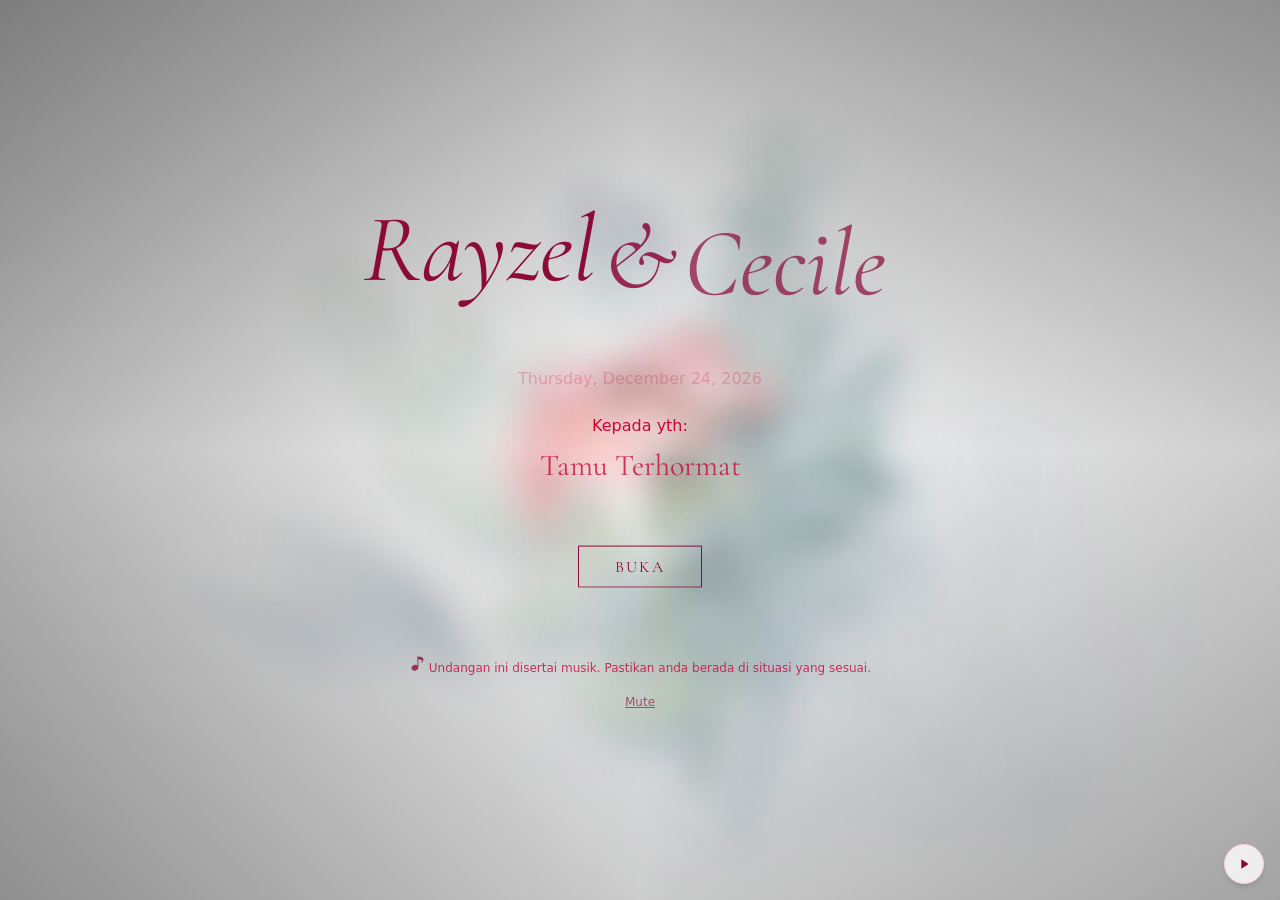
==== index.html @ 86d5e0b5 "deploy" ====
<!doctype html>
<html lang="en">
	<head>
		<meta charset="utf-8" />
		<link rel="icon" href="./favicon.svg" />
		<meta name="viewport" content="width=device-width, initial-scale=1" />
		<link rel="preconnect" href="https://fonts.googleapis.com" />
		<link rel="preconnect" href="https://fonts.gstatic.com" crossorigin />
		<link
			href="https://fonts.googleapis.com/css2?family=Cormorant+Garamond:ital,wght@0,300;0,400;0,500;0,600;0,700;1,300;1,400;1,500;1,600;1,700&family=Libertinus+Serif:ital,wght@0,400;0,700;1,400&display=swap"
			rel="stylesheet"
		/>
		<link href="./_app/immutable/entry/start.CStLPX1B.js" rel="modulepreload">
		<link href="./_app/immutable/chunks/BP9iN8v1.js" rel="modulepreload">
		<link href="./_app/immutable/chunks/DNnI4Xoj.js" rel="modulepreload">
		<link href="./_app/immutable/chunks/BO3rR3Jv.js" rel="modulepreload">
		<link href="./_app/immutable/chunks/CVxwnNBN.js" rel="modulepreload">
		<link href="./_app/immutable/entry/app.m48tLNcb.js" rel="modulepreload">
		<link href="./_app/immutable/chunks/CLZ9PxQS.js" rel="modulepreload">
		<link href="./_app/immutable/chunks/DiSbDV8Y.js" rel="modulepreload">
		<link href="./_app/immutable/chunks/DsXAj-8g.js" rel="modulepreload">
		<link href="./_app/immutable/chunks/DhJRY7gX.js" rel="modulepreload">
		<link href="./_app/immutable/chunks/jvjXnuJ7.js" rel="modulepreload">
		<link href="./_app/immutable/nodes/0.DHUsGYOg.js" rel="modulepreload">
		<link href="./_app/immutable/chunks/Bx8Dnl6_.js" rel="modulepreload">
		<link href="./_app/immutable/chunks/D6gM5BWS.js" rel="modulepreload">
		<link href="./_app/immutable/nodes/3.D4uxhs66.js" rel="modulepreload">
		<link href="./_app/immutable/chunks/Cg-gEaou.js" rel="modulepreload">
		<!--12qhfyh--><link rel="icon" href="[data-uri]"/><!----><!--1uha8ag--><meta property="og:title" content="Wedding Invitation — Rayzel &amp; Cecile"/> <meta property="og:description" content="Wedding Invitation"/> <meta property="og:image" content="./env-bg.jpg"/> <meta property="og:url" content=""/> <meta property="og:type" content="website"/> <meta property="og:site_name" content="Rayzel &amp; Cecile Wedding"/> <meta name="twitter:card" content="summary_large_image"/> <meta name="twitter:title" content="Wedding Invitation — Rayzel &amp; Cecile"/> <meta name="twitter:description" content="Wedding Invitation"/> <meta name="twitter:image" content="./env-bg.jpg"/><!----><title>Wedding Invitation — Rayzel &amp; Cecile</title>
		<link href="./_app/immutable/assets/0.C2-JTOe-.css" rel="stylesheet">
	</head>
	<body data-sveltekit-preload-data="hover">
		<div style="display: contents"><!--[--><!--[0--><!--[--><!--[0--><!--[-1--><!--]--><!--]--> <!--[-1--><!--[--><div class="relative min-h-screen overflow-hidden"><div class="absolute inset-0 bg-cover bg-center" style="background-image: url('./env-bg.jpg');"></div> <div class="absolute inset-0 bg-cover bg-center transition-opacity duration-[300ms] opacity-0" style="background-image: url('./env-bg-blur.jpg');"></div> <div class="absolute inset-0 bg-white/30 transition-opacity duration-[300ms] opacity-0"></div> <div class="pointer-events-none absolute inset-0 bg-gradient-to-b from-black/30 via-transparent to-black/20"></div> <div class="pointer-events-none absolute inset-0 bg-gradient-to-r from-black/30 via-transparent to-black/20"></div> <!--[-1--><!--]--></div><!--]--><!--]--><!----><!--]--><!--]--> <!--[-1--><!--]--><!--]-->
			
			<script>
				{
					__sveltekit_rc4nqv = {
						base: new URL(".", location).pathname.slice(0, -1)
					};

					const element = document.currentScript.parentElement;

					Promise.all([
						import("./_app/immutable/entry/start.CStLPX1B.js"),
						import("./_app/immutable/entry/app.m48tLNcb.js")
					]).then(([kit, app]) => {
						kit.start(app, element, {
							node_ids: [0, 3],
							data: [null,null],
							form: null,
							error: null
						});
					});
				}
			</script>
		</div>
	</body>
</html>
---- _app/immutable/assets/0.C2-JTOe-.css ----
@layer properties{@supports (((-webkit-hyphens:none)) and (not (margin-trim:inline))) or ((-moz-orient:inline) and (not (color:rgb(from red r g b)))){*,:before,:after,::backdrop{--tw-translate-x:0;--tw-translate-y:0;--tw-translate-z:0;--tw-rotate-x:initial;--tw-rotate-y:initial;--tw-rotate-z:initial;--tw-skew-x:initial;--tw-skew-y:initial;--tw-pan-x:initial;--tw-pan-y:initial;--tw-pinch-zoom:initial;--tw-scroll-snap-strictness:proximity;--tw-space-y-reverse:0;--tw-space-x-reverse:0;--tw-divide-y-reverse:0;--tw-border-style:solid;--tw-gradient-position:initial;--tw-gradient-from:#0000;--tw-gradient-via:#0000;--tw-gradient-to:#0000;--tw-gradient-stops:initial;--tw-gradient-via-stops:initial;--tw-gradient-from-position:0%;--tw-gradient-via-position:50%;--tw-gradient-to-position:100%;--tw-leading:initial;--tw-font-weight:initial;--tw-tracking:initial;--tw-ordinal:initial;--tw-slashed-zero:initial;--tw-numeric-figure:initial;--tw-numeric-spacing:initial;--tw-numeric-fraction:initial;--tw-shadow:0 0 #0000;--tw-shadow-color:initial;--tw-shadow-alpha:100%;--tw-inset-shadow:0 0 #0000;--tw-inset-shadow-color:initial;--tw-inset-shadow-alpha:100%;--tw-ring-color:initial;--tw-ring-shadow:0 0 #0000;--tw-inset-ring-color:initial;--tw-inset-ring-shadow:0 0 #0000;--tw-ring-inset:initial;--tw-ring-offset-width:0px;--tw-ring-offset-color:#fff;--tw-ring-offset-shadow:0 0 #0000;--tw-outline-style:solid;--tw-blur:initial;--tw-brightness:initial;--tw-contrast:initial;--tw-grayscale:initial;--tw-hue-rotate:initial;--tw-invert:initial;--tw-opacity:initial;--tw-saturate:initial;--tw-sepia:initial;--tw-drop-shadow:initial;--tw-drop-shadow-color:initial;--tw-drop-shadow-alpha:100%;--tw-drop-shadow-size:initial;--tw-backdrop-blur:initial;--tw-backdrop-brightness:initial;--tw-backdrop-contrast:initial;--tw-backdrop-grayscale:initial;--tw-backdrop-hue-rotate:initial;--tw-backdrop-invert:initial;--tw-backdrop-opacity:initial;--tw-backdrop-saturate:initial;--tw-backdrop-sepia:initial;--tw-duration:initial;--tw-ease:initial;--tw-contain-size:initial;--tw-contain-layout:initial;--tw-contain-paint:initial;--tw-contain-style:initial;--tw-divide-x-reverse:0}}}@layer theme{:root,:host{--font-sans:ui-sans-serif, system-ui, sans-serif, "Apple Color Emoji", "Segoe UI Emoji", "Segoe UI Symbol", "Noto Color Emoji";--font-mono:ui-monospace, SFMono-Regular, Menlo, Monaco, Consolas, "Liberation Mono", "Courier New", monospace;--color-yellow-100:oklch(97.3% .071 103.193);--color-yellow-300:oklch(90.5% .182 98.111);--color-pink-50:oklch(97.1% .014 343.198);--color-pink-400:oklch(71.8% .202 349.761);--color-rose-50:oklch(96.9% .015 12.422);--color-rose-100:oklch(94.1% .03 12.58);--color-rose-200:oklch(89.2% .058 10.001);--color-rose-300:oklch(81% .117 11.638);--color-rose-400:oklch(71.2% .194 13.428);--color-rose-500:oklch(64.5% .246 16.439);--color-rose-600:oklch(58.6% .253 17.585);--color-rose-700:oklch(51.4% .222 16.935);--color-rose-800:oklch(45.5% .188 13.697);--color-rose-900:oklch(41% .159 10.272);--color-gray-100:oklch(96.7% .003 264.542);--color-gray-200:oklch(92.8% .006 264.531);--color-gray-400:oklch(70.7% .022 261.325);--color-black:#000;--color-white:#fff;--spacing:.25rem;--container-lg:32rem;--text-xs:.75rem;--text-xs--line-height:calc(1 / .75);--text-sm:.875rem;--text-sm--line-height:calc(1.25 / .875);--text-base:1rem;--text-base--line-height: 1.5 ;--text-lg:1.125rem;--text-lg--line-height:calc(1.75 / 1.125);--text-xl:1.25rem;--text-xl--line-height:calc(1.75 / 1.25);--text-2xl:1.5rem;--text-2xl--line-height:calc(2 / 1.5);--text-3xl:1.875rem;--text-3xl--line-height: 1.2 ;--text-4xl:2.25rem;--text-4xl--line-height:calc(2.5 / 2.25);--text-5xl:3rem;--text-5xl--line-height:1;--text-6xl:3.75rem;--text-6xl--line-height:1;--text-7xl:4.5rem;--text-7xl--line-height:1;--text-8xl:6rem;--text-8xl--line-height:1;--font-weight-medium:500;--font-weight-bold:700;--tracking-wider:.05em;--tracking-widest:.1em;--leading-snug:1.375;--leading-relaxed:1.625;--radius-lg:.5rem;--radius-3xl:1.5rem;--ease-in:cubic-bezier(.4, 0, 1, 1);--ease-out:cubic-bezier(0, 0, .2, 1);--ease-in-out:cubic-bezier(.4, 0, .2, 1);--blur-sm:8px;--default-transition-duration:.15s;--default-transition-timing-function:cubic-bezier(.4, 0, .2, 1);--default-font-family:var(--font-sans);--default-mono-font-family:var(--font-mono);--font-romantic:"Cormorant Garamond", serif;--font-libertinus:"Libertinus Serif", serif}}@layer base{*,:after,:before,::backdrop{box-sizing:border-box;border:0 solid;margin:0;padding:0}::file-selector-button{box-sizing:border-box;border:0 solid;margin:0;padding:0}html,:host{-webkit-text-size-adjust:100%;tab-size:4;line-height:1.5;font-family:var(--default-font-family,ui-sans-serif, system-ui, sans-serif, "Apple Color Emoji", "Segoe UI Emoji", "Segoe UI Symbol", "Noto Color Emoji");font-feature-settings:var(--default-font-feature-settings,normal);font-variation-settings:var(--default-font-variation-settings,normal);-webkit-tap-highlight-color:transparent}hr{height:0;color:inherit;border-top-width:1px}abbr:where([title]){-webkit-text-decoration:underline dotted;text-decoration:underline dotted}h1,h2,h3,h4,h5,h6{font-size:inherit;font-weight:inherit}a{color:inherit;-webkit-text-decoration:inherit;text-decoration:inherit}b,strong{font-weight:bolder}code,kbd,samp,pre{font-family:var(--default-mono-font-family,ui-monospace, SFMono-Regular, Menlo, Monaco, Consolas, "Liberation Mono", "Courier New", monospace);font-feature-settings:var(--default-mono-font-feature-settings,normal);font-variation-settings:var(--default-mono-font-variation-settings,normal);font-size:1em}small{font-size:80%}sub,sup{vertical-align:baseline;font-size:75%;line-height:0;position:relative}sub{bottom:-.25em}sup{top:-.5em}table{text-indent:0;border-color:inherit;border-collapse:collapse}:-moz-focusring{outline:auto}progress{vertical-align:baseline}summary{display:list-item}ol,ul,menu{list-style:none}img,svg,video,canvas,audio,iframe,embed,object{vertical-align:middle;display:block}img,video{max-width:100%;height:auto}button,input,select,optgroup,textarea{font:inherit;font-feature-settings:inherit;font-variation-settings:inherit;letter-spacing:inherit;color:inherit;opacity:1;background-color:#0000;border-radius:0}::file-selector-button{font:inherit;font-feature-settings:inherit;font-variation-settings:inherit;letter-spacing:inherit;color:inherit;opacity:1;background-color:#0000;border-radius:0}:where(select:is([multiple],[size])) optgroup{font-weight:bolder}:where(select:is([multiple],[size])) optgroup option{padding-inline-start:20px}::file-selector-button{margin-inline-end:4px}::placeholder{opacity:1}@supports (not ((-webkit-appearance:-apple-pay-button))) or (contain-intrinsic-size:1px){::placeholder{color:currentColor}@supports (color:color-mix(in lab,red,red)){::placeholder{color:color-mix(in oklab,currentcolor 50%,transparent)}}}textarea{resize:vertical}::-webkit-search-decoration{-webkit-appearance:none}::-webkit-date-and-time-value{min-height:1lh;text-align:inherit}::-webkit-datetime-edit{display:inline-flex}::-webkit-datetime-edit-fields-wrapper{padding:0}::-webkit-datetime-edit{padding-block:0}::-webkit-datetime-edit-year-field{padding-block:0}::-webkit-datetime-edit-month-field{padding-block:0}::-webkit-datetime-edit-day-field{padding-block:0}::-webkit-datetime-edit-hour-field{padding-block:0}::-webkit-datetime-edit-minute-field{padding-block:0}::-webkit-datetime-edit-second-field{padding-block:0}::-webkit-datetime-edit-millisecond-field{padding-block:0}::-webkit-datetime-edit-meridiem-field{padding-block:0}::-webkit-calendar-picker-indicator{line-height:1}:-moz-ui-invalid{box-shadow:none}button,input:where([type=button],[type=reset],[type=submit]){appearance:button}::file-selector-button{appearance:button}::-webkit-inner-spin-button{height:auto}::-webkit-outer-spin-button{height:auto}[hidden]:where(:not([hidden=until-found])){display:none!important}}@layer components;@layer utilities{.\@container{container-type:inline-size}.pointer-events-auto{pointer-events:auto}.pointer-events-none{pointer-events:none}.collapse{visibility:collapse}.invisible{visibility:hidden}.visible{visibility:visible}.sr-only{clip-path:inset(50%);white-space:nowrap;border-width:0;width:1px;height:1px;margin:-1px;padding:0;position:absolute;overflow:hidden}.not-sr-only{clip-path:none;white-space:normal;width:auto;height:auto;margin:0;padding:0;position:static;overflow:visible}.absolute{position:absolute}.fixed{position:fixed}.relative{position:relative}.static{position:static}.sticky{position:sticky}.inset-0{inset:0}.-top-8{top:calc(var(--spacing) * -8)}.top-0{top:0}.top-4{top:calc(var(--spacing) * 4)}.-right-8{right:calc(var(--spacing) * -8)}.right-0{right:0}.right-4{right:calc(var(--spacing) * 4)}.-bottom-10{bottom:calc(var(--spacing) * -10)}.bottom-0{bottom:0}.bottom-4{bottom:calc(var(--spacing) * 4)}.bottom-8{bottom:calc(var(--spacing) * 8)}.-left-10{left:calc(var(--spacing) * -10)}.left-0{left:0}.left-1\/2{left:50%}.left-4{left:calc(var(--spacing) * 4)}.isolate{isolation:isolate}.isolation-auto{isolation:auto}.z-10{z-index:10}.z-20{z-index:20}.z-50{z-index:50}.z-\[100\]{z-index:100}.float-end{float:inline-end}.float-left{float:left}.float-none{float:none}.float-right{float:right}.float-start{float:inline-start}.clear-both{clear:both}.clear-end{clear:inline-end}.clear-left{clear:left}.clear-none{clear:none}.clear-right{clear:right}.clear-start{clear:inline-start}.container{width:100%}@media(min-width:40rem){.container{max-width:40rem}}@media(min-width:48rem){.container{max-width:48rem}}@media(min-width:64rem){.container{max-width:64rem}}@media(min-width:80rem){.container{max-width:80rem}}@media(min-width:96rem){.container{max-width:96rem}}.mx-auto{margin-inline:auto}.my-2{margin-block:calc(var(--spacing) * 2)}.my-4{margin-block:calc(var(--spacing) * 4)}.prose{color:var(--tw-prose-body);max-width:65ch}.prose :where(p):not(:where([class~=not-prose],[class~=not-prose] *)){margin-top:1.25em;margin-bottom:1.25em}.prose :where([class~=lead]):not(:where([class~=not-prose],[class~=not-prose] *)){color:var(--tw-prose-lead);margin-top:1.2em;margin-bottom:1.2em;font-size:1.25em;line-height:1.6}.prose :where(a):not(:where([class~=not-prose],[class~=not-prose] *)){color:var(--tw-prose-links);font-weight:500;text-decoration:underline}.prose :where(strong):not(:where([class~=not-prose],[class~=not-prose] *)){color:var(--tw-prose-bold);font-weight:600}.prose :where(a strong):not(:where([class~=not-prose],[class~=not-prose] *)),.prose :where(blockquote strong):not(:where([class~=not-prose],[class~=not-prose] *)),.prose :where(thead th strong):not(:where([class~=not-prose],[class~=not-prose] *)){color:inherit}.prose :where(ol):not(:where([class~=not-prose],[class~=not-prose] *)){margin-top:1.25em;margin-bottom:1.25em;padding-inline-start:1.625em;list-style-type:decimal}.prose :where(ol[type=A]):not(:where([class~=not-prose],[class~=not-prose] *)){list-style-type:upper-alpha}.prose :where(ol[type=a]):not(:where([class~=not-prose],[class~=not-prose] *)){list-style-type:lower-alpha}.prose :where(ol[type=A s]):not(:where([class~=not-prose],[class~=not-prose] *)){list-style-type:upper-alpha}.prose :where(ol[type=a s]):not(:where([class~=not-prose],[class~=not-prose] *)){list-style-type:lower-alpha}.prose :where(ol[type=I]):not(:where([class~=not-prose],[class~=not-prose] *)){list-style-type:upper-roman}.prose :where(ol[type=i]):not(:where([class~=not-prose],[class~=not-prose] *)){list-style-type:lower-roman}.prose :where(ol[type=I s]):not(:where([class~=not-prose],[class~=not-prose] *)){list-style-type:upper-roman}.prose :where(ol[type=i s]):not(:where([class~=not-prose],[class~=not-prose] *)){list-style-type:lower-roman}.prose :where(ol[type="1"]):not(:where([class~=not-prose],[class~=not-prose] *)){list-style-type:decimal}.prose :where(ul):not(:where([class~=not-prose],[class~=not-prose] *)){margin-top:1.25em;margin-bottom:1.25em;padding-inline-start:1.625em;list-style-type:disc}.prose :where(ol>li):not(:where([class~=not-prose],[class~=not-prose] *))::marker{color:var(--tw-prose-counters);font-weight:400}.prose :where(ul>li):not(:where([class~=not-prose],[class~=not-prose] *))::marker{color:var(--tw-prose-bullets)}.prose :where(dt):not(:where([class~=not-prose],[class~=not-prose] *)){color:var(--tw-prose-headings);margin-top:1.25em;font-weight:600}.prose :where(hr):not(:where([class~=not-prose],[class~=not-prose] *)){border-color:var(--tw-prose-hr);border-top-width:1px;margin-top:3em;margin-bottom:3em}.prose :where(blockquote):not(:where([class~=not-prose],[class~=not-prose] *)){color:var(--tw-prose-quotes);border-inline-start-width:.25rem;border-inline-start-color:var(--tw-prose-quote-borders);quotes:"“""”""‘""’";margin-top:1.6em;margin-bottom:1.6em;padding-inline-start:1em;font-style:italic;font-weight:500}.prose :where(blockquote p:first-of-type):not(:where([class~=not-prose],[class~=not-prose] *)):before{content:open-quote}.prose :where(blockquote p:last-of-type):not(:where([class~=not-prose],[class~=not-prose] *)):after{content:close-quote}.prose :where(h1):not(:where([class~=not-prose],[class~=not-prose] *)){color:var(--tw-prose-headings);margin-top:0;margin-bottom:.888889em;font-size:2.25em;font-weight:800;line-height:1.11111}.prose :where(h1 strong):not(:where([class~=not-prose],[class~=not-prose] *)){color:inherit;font-weight:900}.prose :where(h2):not(:where([class~=not-prose],[class~=not-prose] *)){color:var(--tw-prose-headings);margin-top:2em;margin-bottom:1em;font-size:1.5em;font-weight:700;line-height:1.33333}.prose :where(h2 strong):not(:where([class~=not-prose],[class~=not-prose] *)){color:inherit;font-weight:800}.prose :where(h3):not(:where([class~=not-prose],[class~=not-prose] *)){color:var(--tw-prose-headings);margin-top:1.6em;margin-bottom:.6em;font-size:1.25em;font-weight:600;line-height:1.6}.prose :where(h3 strong):not(:where([class~=not-prose],[class~=not-prose] *)){color:inherit;font-weight:700}.prose :where(h4):not(:where([class~=not-prose],[class~=not-prose] *)){color:var(--tw-prose-headings);margin-top:1.5em;margin-bottom:.5em;font-weight:600;line-height:1.5}.prose :where(h4 strong):not(:where([class~=not-prose],[class~=not-prose] *)){color:inherit;font-weight:700}.prose :where(img):not(:where([class~=not-prose],[class~=not-prose] *)){margin-top:2em;margin-bottom:2em}.prose :where(picture):not(:where([class~=not-prose],[class~=not-prose] *)){margin-top:2em;margin-bottom:2em;display:block}.prose :where(video):not(:where([class~=not-prose],[class~=not-prose] *)){margin-top:2em;margin-bottom:2em}.prose :where(kbd):not(:where([class~=not-prose],[class~=not-prose] *)){color:var(--tw-prose-kbd);box-shadow:0 0 0 1px var(--tw-prose-kbd-shadows),0 3px 0 var(--tw-prose-kbd-shadows);padding-top:.1875em;padding-inline-end:.375em;padding-bottom:.1875em;border-radius:.3125rem;padding-inline-start:.375em;font-family:inherit;font-size:.875em;font-weight:500}.prose :where(code):not(:where([class~=not-prose],[class~=not-prose] *)){color:var(--tw-prose-code);font-size:.875em;font-weight:600}.prose :where(code):not(:where([class~=not-prose],[class~=not-prose] *)):before,.prose :where(code):not(:where([class~=not-prose],[class~=not-prose] *)):after{content:"`"}.prose :where(a code):not(:where([class~=not-prose],[class~=not-prose] *)),.prose :where(h1 code):not(:where([class~=not-prose],[class~=not-prose] *)){color:inherit}.prose :where(h2 code):not(:where([class~=not-prose],[class~=not-prose] *)){color:inherit;font-size:.875em}.prose :where(h3 code):not(:where([class~=not-prose],[class~=not-prose] *)){color:inherit;font-size:.9em}.prose :where(h4 code):not(:where([class~=not-prose],[class~=not-prose] *)),.prose :where(blockquote code):not(:where([class~=not-prose],[class~=not-prose] *)),.prose :where(thead th code):not(:where([class~=not-prose],[class~=not-prose] *)){color:inherit}.prose :where(pre):not(:where([class~=not-prose],[class~=not-prose] *)){color:var(--tw-prose-pre-code);background-color:var(--tw-prose-pre-bg);padding-top:.857143em;padding-inline-end:1.14286em;padding-bottom:.857143em;border-radius:.375rem;margin-top:1.71429em;margin-bottom:1.71429em;padding-inline-start:1.14286em;font-size:.875em;font-weight:400;line-height:1.71429;overflow-x:auto}.prose :where(pre code):not(:where([class~=not-prose],[class~=not-prose] *)){font-weight:inherit;color:inherit;font-size:inherit;font-family:inherit;line-height:inherit;background-color:#0000;border-width:0;border-radius:0;padding:0}.prose :where(pre code):not(:where([class~=not-prose],[class~=not-prose] *)):before,.prose :where(pre code):not(:where([class~=not-prose],[class~=not-prose] *)):after{content:none}.prose :where(table):not(:where([class~=not-prose],[class~=not-prose] *)){table-layout:auto;width:100%;margin-top:2em;margin-bottom:2em;font-size:.875em;line-height:1.71429}.prose :where(thead):not(:where([class~=not-prose],[class~=not-prose] *)){border-bottom-width:1px;border-bottom-color:var(--tw-prose-th-borders)}.prose :where(thead th):not(:where([class~=not-prose],[class~=not-prose] *)){color:var(--tw-prose-headings);vertical-align:bottom;padding-inline-end:.571429em;padding-bottom:.571429em;padding-inline-start:.571429em;font-weight:600}.prose :where(tbody tr):not(:where([class~=not-prose],[class~=not-prose] *)){border-bottom-width:1px;border-bottom-color:var(--tw-prose-td-borders)}.prose :where(tbody tr:last-child):not(:where([class~=not-prose],[class~=not-prose] *)){border-bottom-width:0}.prose :where(tbody td):not(:where([class~=not-prose],[class~=not-prose] *)){vertical-align:baseline}.prose :where(tfoot):not(:where([class~=not-prose],[class~=not-prose] *)){border-top-width:1px;border-top-color:var(--tw-prose-th-borders)}.prose :where(tfoot td):not(:where([class~=not-prose],[class~=not-prose] *)){vertical-align:top}.prose :where(th,td):not(:where([class~=not-prose],[class~=not-prose] *)){text-align:start}.prose :where(figure>*):not(:where([class~=not-prose],[class~=not-prose] *)){margin-top:0;margin-bottom:0}.prose :where(figcaption):not(:where([class~=not-prose],[class~=not-prose] *)){color:var(--tw-prose-captions);margin-top:.857143em;font-size:.875em;line-height:1.42857}.prose{--tw-prose-body:oklch(37.3% .034 259.733);--tw-prose-headings:oklch(21% .034 264.665);--tw-prose-lead:oklch(44.6% .03 256.802);--tw-prose-links:oklch(21% .034 264.665);--tw-prose-bold:oklch(21% .034 264.665);--tw-prose-counters:oklch(55.1% .027 264.364);--tw-prose-bullets:oklch(87.2% .01 258.338);--tw-prose-hr:oklch(92.8% .006 264.531);--tw-prose-quotes:oklch(21% .034 264.665);--tw-prose-quote-borders:oklch(92.8% .006 264.531);--tw-prose-captions:oklch(55.1% .027 264.364);--tw-prose-kbd:oklch(21% .034 264.665);--tw-prose-kbd-shadows:oklab(21% -.00316127 -.0338527/.1);--tw-prose-code:oklch(21% .034 264.665);--tw-prose-pre-code:oklch(92.8% .006 264.531);--tw-prose-pre-bg:oklch(27.8% .033 256.848);--tw-prose-th-borders:oklch(87.2% .01 258.338);--tw-prose-td-borders:oklch(92.8% .006 264.531);--tw-prose-invert-body:oklch(87.2% .01 258.338);--tw-prose-invert-headings:#fff;--tw-prose-invert-lead:oklch(70.7% .022 261.325);--tw-prose-invert-links:#fff;--tw-prose-invert-bold:#fff;--tw-prose-invert-counters:oklch(70.7% .022 261.325);--tw-prose-invert-bullets:oklch(44.6% .03 256.802);--tw-prose-invert-hr:oklch(37.3% .034 259.733);--tw-prose-invert-quotes:oklch(96.7% .003 264.542);--tw-prose-invert-quote-borders:oklch(37.3% .034 259.733);--tw-prose-invert-captions:oklch(70.7% .022 261.325);--tw-prose-invert-kbd:#fff;--tw-prose-invert-kbd-shadows:#ffffff1a;--tw-prose-invert-code:#fff;--tw-prose-invert-pre-code:oklch(87.2% .01 258.338);--tw-prose-invert-pre-bg:#00000080;--tw-prose-invert-th-borders:oklch(44.6% .03 256.802);--tw-prose-invert-td-borders:oklch(37.3% .034 259.733);font-size:1rem;line-height:1.75}.prose :where(picture>img):not(:where([class~=not-prose],[class~=not-prose] *)){margin-top:0;margin-bottom:0}.prose :where(li):not(:where([class~=not-prose],[class~=not-prose] *)){margin-top:.5em;margin-bottom:.5em}.prose :where(ol>li):not(:where([class~=not-prose],[class~=not-prose] *)),.prose :where(ul>li):not(:where([class~=not-prose],[class~=not-prose] *)){padding-inline-start:.375em}.prose :where(.prose>ul>li p):not(:where([class~=not-prose],[class~=not-prose] *)){margin-top:.75em;margin-bottom:.75em}.prose :where(.prose>ul>li>p:first-child):not(:where([class~=not-prose],[class~=not-prose] *)){margin-top:1.25em}.prose :where(.prose>ul>li>p:last-child):not(:where([class~=not-prose],[class~=not-prose] *)){margin-bottom:1.25em}.prose :where(.prose>ol>li>p:first-child):not(:where([class~=not-prose],[class~=not-prose] *)){margin-top:1.25em}.prose :where(.prose>ol>li>p:last-child):not(:where([class~=not-prose],[class~=not-prose] *)){margin-bottom:1.25em}.prose :where(ul ul,ul ol,ol ul,ol ol):not(:where([class~=not-prose],[class~=not-prose] *)){margin-top:.75em;margin-bottom:.75em}.prose :where(dl):not(:where([class~=not-prose],[class~=not-prose] *)){margin-top:1.25em;margin-bottom:1.25em}.prose :where(dd):not(:where([class~=not-prose],[class~=not-prose] *)){margin-top:.5em;padding-inline-start:1.625em}.prose :where(hr+*):not(:where([class~=not-prose],[class~=not-prose] *)),.prose :where(h2+*):not(:where([class~=not-prose],[class~=not-prose] *)),.prose :where(h3+*):not(:where([class~=not-prose],[class~=not-prose] *)),.prose :where(h4+*):not(:where([class~=not-prose],[class~=not-prose] *)){margin-top:0}.prose :where(thead th:first-child):not(:where([class~=not-prose],[class~=not-prose] *)){padding-inline-start:0}.prose :where(thead th:last-child):not(:where([class~=not-prose],[class~=not-prose] *)){padding-inline-end:0}.prose :where(tbody td,tfoot td):not(:where([class~=not-prose],[class~=not-prose] *)){padding-top:.571429em;padding-inline-end:.571429em;padding-bottom:.571429em;padding-inline-start:.571429em}.prose :where(tbody td:first-child,tfoot td:first-child):not(:where([class~=not-prose],[class~=not-prose] *)){padding-inline-start:0}.prose :where(tbody td:last-child,tfoot td:last-child):not(:where([class~=not-prose],[class~=not-prose] *)){padding-inline-end:0}.prose :where(figure):not(:where([class~=not-prose],[class~=not-prose] *)){margin-top:2em;margin-bottom:2em}.prose :where(.prose>:first-child):not(:where([class~=not-prose],[class~=not-prose] *)){margin-top:0}.prose :where(.prose>:last-child):not(:where([class~=not-prose],[class~=not-prose] *)){margin-bottom:0}.prose-lg{font-size:1.125rem;line-height:1.77778}.prose-lg :where(p):not(:where([class~=not-prose],[class~=not-prose] *)){margin-top:1.33333em;margin-bottom:1.33333em}.prose-lg :where([class~=lead]):not(:where([class~=not-prose],[class~=not-prose] *)){margin-top:1.09091em;margin-bottom:1.09091em;font-size:1.22222em;line-height:1.45455}.prose-lg :where(blockquote):not(:where([class~=not-prose],[class~=not-prose] *)){margin-top:1.66667em;margin-bottom:1.66667em;padding-inline-start:1em}.prose-lg :where(h1):not(:where([class~=not-prose],[class~=not-prose] *)){margin-top:0;margin-bottom:.833333em;font-size:2.66667em;line-height:1}.prose-lg :where(h2):not(:where([class~=not-prose],[class~=not-prose] *)){margin-top:1.86667em;margin-bottom:1.06667em;font-size:1.66667em;line-height:1.33333}.prose-lg :where(h3):not(:where([class~=not-prose],[class~=not-prose] *)){margin-top:1.66667em;margin-bottom:.666667em;font-size:1.33333em;line-height:1.5}.prose-lg :where(h4):not(:where([class~=not-prose],[class~=not-prose] *)){margin-top:1.77778em;margin-bottom:.444444em;line-height:1.55556}.prose-lg :where(img):not(:where([class~=not-prose],[class~=not-prose] *)),.prose-lg :where(picture):not(:where([class~=not-prose],[class~=not-prose] *)){margin-top:1.77778em;margin-bottom:1.77778em}.prose-lg :where(picture>img):not(:where([class~=not-prose],[class~=not-prose] *)){margin-top:0;margin-bottom:0}.prose-lg :where(video):not(:where([class~=not-prose],[class~=not-prose] *)){margin-top:1.77778em;margin-bottom:1.77778em}.prose-lg :where(kbd):not(:where([class~=not-prose],[class~=not-prose] *)){padding-top:.222222em;padding-inline-end:.444444em;padding-bottom:.222222em;border-radius:.3125rem;padding-inline-start:.444444em;font-size:.888889em}.prose-lg :where(code):not(:where([class~=not-prose],[class~=not-prose] *)){font-size:.888889em}.prose-lg :where(h2 code):not(:where([class~=not-prose],[class~=not-prose] *)){font-size:.866667em}.prose-lg :where(h3 code):not(:where([class~=not-prose],[class~=not-prose] *)){font-size:.875em}.prose-lg :where(pre):not(:where([class~=not-prose],[class~=not-prose] *)){padding-top:1em;padding-inline-end:1.5em;padding-bottom:1em;border-radius:.375rem;margin-top:2em;margin-bottom:2em;padding-inline-start:1.5em;font-size:.888889em;line-height:1.75}.prose-lg :where(ol):not(:where([class~=not-prose],[class~=not-prose] *)),.prose-lg :where(ul):not(:where([class~=not-prose],[class~=not-prose] *)){margin-top:1.33333em;margin-bottom:1.33333em;padding-inline-start:1.55556em}.prose-lg :where(li):not(:where([class~=not-prose],[class~=not-prose] *)){margin-top:.666667em;margin-bottom:.666667em}.prose-lg :where(ol>li):not(:where([class~=not-prose],[class~=not-prose] *)),.prose-lg :where(ul>li):not(:where([class~=not-prose],[class~=not-prose] *)){padding-inline-start:.444444em}.prose-lg :where(.prose-lg>ul>li p):not(:where([class~=not-prose],[class~=not-prose] *)){margin-top:.888889em;margin-bottom:.888889em}.prose-lg :where(.prose-lg>ul>li>p:first-child):not(:where([class~=not-prose],[class~=not-prose] *)){margin-top:1.33333em}.prose-lg :where(.prose-lg>ul>li>p:last-child):not(:where([class~=not-prose],[class~=not-prose] *)){margin-bottom:1.33333em}.prose-lg :where(.prose-lg>ol>li>p:first-child):not(:where([class~=not-prose],[class~=not-prose] *)){margin-top:1.33333em}.prose-lg :where(.prose-lg>ol>li>p:last-child):not(:where([class~=not-prose],[class~=not-prose] *)){margin-bottom:1.33333em}.prose-lg :where(ul ul,ul ol,ol ul,ol ol):not(:where([class~=not-prose],[class~=not-prose] *)){margin-top:.888889em;margin-bottom:.888889em}.prose-lg :where(dl):not(:where([class~=not-prose],[class~=not-prose] *)){margin-top:1.33333em;margin-bottom:1.33333em}.prose-lg :where(dt):not(:where([class~=not-prose],[class~=not-prose] *)){margin-top:1.33333em}.prose-lg :where(dd):not(:where([class~=not-prose],[class~=not-prose] *)){margin-top:.666667em;padding-inline-start:1.55556em}.prose-lg :where(hr):not(:where([class~=not-prose],[class~=not-prose] *)){margin-top:3.11111em;margin-bottom:3.11111em}.prose-lg :where(hr+*):not(:where([class~=not-prose],[class~=not-prose] *)),.prose-lg :where(h2+*):not(:where([class~=not-prose],[class~=not-prose] *)),.prose-lg :where(h3+*):not(:where([class~=not-prose],[class~=not-prose] *)),.prose-lg :where(h4+*):not(:where([class~=not-prose],[class~=not-prose] *)){margin-top:0}.prose-lg :where(table):not(:where([class~=not-prose],[class~=not-prose] *)){font-size:.888889em;line-height:1.5}.prose-lg :where(thead th):not(:where([class~=not-prose],[class~=not-prose] *)){padding-inline-end:.75em;padding-bottom:.75em;padding-inline-start:.75em}.prose-lg :where(thead th:first-child):not(:where([class~=not-prose],[class~=not-prose] *)){padding-inline-start:0}.prose-lg :where(thead th:last-child):not(:where([class~=not-prose],[class~=not-prose] *)){padding-inline-end:0}.prose-lg :where(tbody td,tfoot td):not(:where([class~=not-prose],[class~=not-prose] *)){padding-top:.75em;padding-inline-end:.75em;padding-bottom:.75em;padding-inline-start:.75em}.prose-lg :where(tbody td:first-child,tfoot td:first-child):not(:where([class~=not-prose],[class~=not-prose] *)){padding-inline-start:0}.prose-lg :where(tbody td:last-child,tfoot td:last-child):not(:where([class~=not-prose],[class~=not-prose] *)){padding-inline-end:0}.prose-lg :where(figure):not(:where([class~=not-prose],[class~=not-prose] *)){margin-top:1.77778em;margin-bottom:1.77778em}.prose-lg :where(figure>*):not(:where([class~=not-prose],[class~=not-prose] *)){margin-top:0;margin-bottom:0}.prose-lg :where(figcaption):not(:where([class~=not-prose],[class~=not-prose] *)){margin-top:1em;font-size:.888889em;line-height:1.5}.prose-lg :where(.prose-lg>:first-child):not(:where([class~=not-prose],[class~=not-prose] *)){margin-top:0}.prose-lg :where(.prose-lg>:last-child):not(:where([class~=not-prose],[class~=not-prose] *)){margin-bottom:0}.mt-1{margin-top:var(--spacing)}.mt-2{margin-top:calc(var(--spacing) * 2)}.mt-4{margin-top:calc(var(--spacing) * 4)}.mt-6{margin-top:calc(var(--spacing) * 6)}.mt-8{margin-top:calc(var(--spacing) * 8)}.mt-10{margin-top:calc(var(--spacing) * 10)}.mt-\[6em\]{margin-top:6em}.mb-1{margin-bottom:var(--spacing)}.mb-2{margin-bottom:calc(var(--spacing) * 2)}.mb-3{margin-bottom:calc(var(--spacing) * 3)}.mb-4{margin-bottom:calc(var(--spacing) * 4)}.mb-6{margin-bottom:calc(var(--spacing) * 6)}.mb-8{margin-bottom:calc(var(--spacing) * 8)}.mb-10{margin-bottom:calc(var(--spacing) * 10)}.box-border{box-sizing:border-box}.box-content{box-sizing:content-box}.line-clamp-none{-webkit-line-clamp:unset;-webkit-box-orient:horizontal;display:block;overflow:visible}.block{display:block}.contents{display:contents}.flex{display:flex}.flow-root{display:flow-root}.grid{display:grid}.hidden{display:none}.inline{display:inline}.inline-block{display:inline-block}.inline-flex{display:inline-flex}.inline-grid{display:inline-grid}.inline-table{display:inline-table}.list-item{display:list-item}.table{display:table}.table-caption{display:table-caption}.table-cell{display:table-cell}.table-column{display:table-column}.table-column-group{display:table-column-group}.table-footer-group{display:table-footer-group}.table-header-group{display:table-header-group}.table-row{display:table-row}.table-row-group{display:table-row-group}.aspect-\[1\.586\/1\]{aspect-ratio:1.586}.h-2{height:calc(var(--spacing) * 2)}.h-4{height:calc(var(--spacing) * 4)}.h-6{height:calc(var(--spacing) * 6)}.h-10{height:calc(var(--spacing) * 10)}.h-12{height:calc(var(--spacing) * 12)}.h-28{height:calc(var(--spacing) * 28)}.h-32{height:calc(var(--spacing) * 32)}.h-64{height:calc(var(--spacing) * 64)}.h-dvh{height:100dvh}.h-full{height:100%}.h-px{height:1px}.h-screen{height:100vh}.max-h-\[75vh\]{max-height:75vh}.max-h-\[80vh\]{max-height:80vh}.min-h-\[50vh\]{min-height:50vh}.min-h-screen{min-height:100vh}.w-2{width:calc(var(--spacing) * 2)}.w-4{width:calc(var(--spacing) * 4)}.w-6{width:calc(var(--spacing) * 6)}.w-10{width:calc(var(--spacing) * 10)}.w-12{width:calc(var(--spacing) * 12)}.w-14{width:calc(var(--spacing) * 14)}.w-28{width:calc(var(--spacing) * 28)}.w-32{width:calc(var(--spacing) * 32)}.w-48{width:calc(var(--spacing) * 48)}.w-52{width:calc(var(--spacing) * 52)}.w-full{width:100%}.max-w-\[90vw\]{max-width:90vw}.max-w-\[350px\]{max-width:350px}.max-w-lg{max-width:var(--container-lg)}.flex-1{flex:1}.flex-shrink,.shrink{flex-shrink:1}.flex-grow,.grow{flex-grow:1}.table-auto{table-layout:auto}.table-fixed{table-layout:fixed}.caption-bottom{caption-side:bottom}.caption-top{caption-side:top}.border-collapse{border-collapse:collapse}.border-separate{border-collapse:separate}.-translate-x-1\/2{--tw-translate-x: -50% ;translate:var(--tw-translate-x) var(--tw-translate-y)}.-translate-y-1{--tw-translate-y:calc(var(--spacing) * -1);translate:var(--tw-translate-x) var(--tw-translate-y)}.transform,.transform-cpu{transform:var(--tw-rotate-x,) var(--tw-rotate-y,) var(--tw-rotate-z,) var(--tw-skew-x,) var(--tw-skew-y,)}.transform-gpu{transform:translateZ(0) var(--tw-rotate-x,) var(--tw-rotate-y,) var(--tw-rotate-z,) var(--tw-skew-x,) var(--tw-skew-y,)}.transform-none{transform:none}.cursor-pointer{cursor:pointer}.touch-pan-left{--tw-pan-x:pan-left;touch-action:var(--tw-pan-x,) var(--tw-pan-y,) var(--tw-pinch-zoom,)}.touch-pan-right{--tw-pan-x:pan-right;touch-action:var(--tw-pan-x,) var(--tw-pan-y,) var(--tw-pinch-zoom,)}.touch-pan-x{--tw-pan-x:pan-x;touch-action:var(--tw-pan-x,) var(--tw-pan-y,) var(--tw-pinch-zoom,)}.touch-pan-down{--tw-pan-y:pan-down;touch-action:var(--tw-pan-x,) var(--tw-pan-y,) var(--tw-pinch-zoom,)}.touch-pan-up{--tw-pan-y:pan-up;touch-action:var(--tw-pan-x,) var(--tw-pan-y,) var(--tw-pinch-zoom,)}.touch-pan-y{--tw-pan-y:pan-y;touch-action:var(--tw-pan-x,) var(--tw-pan-y,) var(--tw-pinch-zoom,)}.touch-pinch-zoom{--tw-pinch-zoom:pinch-zoom;touch-action:var(--tw-pan-x,) var(--tw-pan-y,) var(--tw-pinch-zoom,)}.touch-auto{touch-action:auto}.touch-manipulation{touch-action:manipulation}.touch-none{touch-action:none}.resize{resize:both}.resize-none{resize:none}.resize-x{resize:horizontal}.resize-y{resize:vertical}.snap-both{scroll-snap-type:both var(--tw-scroll-snap-strictness)}.snap-none{scroll-snap-type:none}.snap-x{scroll-snap-type:x var(--tw-scroll-snap-strictness)}.snap-y{scroll-snap-type:y var(--tw-scroll-snap-strictness)}.snap-mandatory{--tw-scroll-snap-strictness:mandatory}.snap-proximity{--tw-scroll-snap-strictness:proximity}.snap-align-none{scroll-snap-align:none}.snap-center{scroll-snap-align:center}.snap-end{scroll-snap-align:end}.snap-start{scroll-snap-align:start}.snap-always{scroll-snap-stop:always}.snap-normal{scroll-snap-stop:normal}.list-inside{list-style-position:inside}.list-outside{list-style-position:outside}.appearance-auto{appearance:auto}.appearance-none{appearance:none}.break-before-all{break-before:all}.break-before-auto{break-before:auto}.break-before-avoid{break-before:avoid}.break-before-avoid-page{break-before:avoid-page}.break-before-column{break-before:column}.break-before-left{break-before:left}.break-before-page{break-before:page}.break-before-right{break-before:right}.break-inside-auto{break-inside:auto}.break-inside-avoid{break-inside:avoid}.break-inside-avoid-column{break-inside:avoid-column}.break-inside-avoid-page{break-inside:avoid-page}.break-after-all{break-after:all}.break-after-auto{break-after:auto}.break-after-avoid{break-after:avoid}.break-after-avoid-page{break-after:avoid-page}.break-after-column{break-after:column}.break-after-left{break-after:left}.break-after-page{break-after:page}.break-after-right{break-after:right}.grid-flow-col{grid-auto-flow:column}.grid-flow-col-dense{grid-auto-flow:column dense}.grid-flow-dense{grid-auto-flow:dense}.grid-flow-row{grid-auto-flow:row}.grid-flow-row-dense{grid-auto-flow:dense}.grid-cols-1{grid-template-columns:repeat(1,minmax(0,1fr))}.flex-col{flex-direction:column}.flex-col-reverse{flex-direction:column-reverse}.flex-row{flex-direction:row}.flex-row-reverse{flex-direction:row-reverse}.flex-nowrap{flex-wrap:nowrap}.flex-wrap{flex-wrap:wrap}.flex-wrap-reverse{flex-wrap:wrap-reverse}.place-content-around{place-content:space-around}.place-content-baseline{place-content:baseline start}.place-content-between{place-content:space-between}.place-content-center{place-content:center}.place-content-end{place-content:end}.place-content-evenly{place-content:space-evenly}.place-content-start{place-content:start}.place-content-stretch{place-content:stretch}.place-items-baseline{place-items:baseline}.place-items-center{place-items:center}.place-items-end{place-items:end}.place-items-start{place-items:start}.place-items-stretch{place-items:stretch stretch}.content-around{align-content:space-around}.content-baseline{align-content:baseline}.content-between{align-content:space-between}.content-center{align-content:center}.content-end{align-content:flex-end}.content-evenly{align-content:space-evenly}.content-normal{align-content:normal}.content-start{align-content:flex-start}.content-stretch{align-content:stretch}.items-baseline{align-items:baseline}.items-center{align-items:center}.items-end{align-items:flex-end}.items-start{align-items:flex-start}.items-stretch{align-items:stretch}.justify-around{justify-content:space-around}.justify-between{justify-content:space-between}.justify-center{justify-content:center}.justify-end{justify-content:flex-end}.justify-evenly{justify-content:space-evenly}.justify-normal{justify-content:normal}.justify-start{justify-content:flex-start}.justify-stretch{justify-content:stretch}.justify-items-center{justify-items:center}.justify-items-end{justify-items:end}.justify-items-start{justify-items:start}.justify-items-stretch{justify-items:stretch}.gap-1\.5{gap:calc(var(--spacing) * 1.5)}.gap-2{gap:calc(var(--spacing) * 2)}.gap-3{gap:calc(var(--spacing) * 3)}.gap-4{gap:calc(var(--spacing) * 4)}.gap-6{gap:calc(var(--spacing) * 6)}:where(.space-y-1>:not(:last-child)){--tw-space-y-reverse:0;margin-block-start:calc(var(--spacing) * var(--tw-space-y-reverse));margin-block-end:calc(var(--spacing) * calc(1 - var(--tw-space-y-reverse)))}:where(.space-y-3>:not(:last-child)){--tw-space-y-reverse:0;margin-block-start:calc(calc(var(--spacing) * 3) * var(--tw-space-y-reverse));margin-block-end:calc(calc(var(--spacing) * 3) * calc(1 - var(--tw-space-y-reverse)))}:where(.space-y-8>:not(:last-child)){--tw-space-y-reverse:0;margin-block-start:calc(calc(var(--spacing) * 8) * var(--tw-space-y-reverse));margin-block-end:calc(calc(var(--spacing) * 8) * calc(1 - var(--tw-space-y-reverse)))}:where(.space-y-reverse>:not(:last-child)){--tw-space-y-reverse:1}:where(.space-x-reverse>:not(:last-child)){--tw-space-x-reverse:1}:where(.divide-y-reverse>:not(:last-child)){--tw-divide-y-reverse:1}:where(.divide-dashed>:not(:last-child)){--tw-border-style:dashed;border-style:dashed}:where(.divide-dotted>:not(:last-child)){--tw-border-style:dotted;border-style:dotted}:where(.divide-double>:not(:last-child)){--tw-border-style:double;border-style:double}:where(.divide-none>:not(:last-child)){--tw-border-style:none;border-style:none}:where(.divide-solid>:not(:last-child)){--tw-border-style:solid;border-style:solid}.place-self-auto{place-self:auto}.place-self-center{place-self:center}.place-self-end{place-self:end}.place-self-start{place-self:start}.place-self-stretch{place-self:stretch stretch}.self-auto{align-self:auto}.self-baseline{align-self:baseline}.self-center{align-self:center}.self-end{align-self:flex-end}.self-start{align-self:flex-start}.self-stretch{align-self:stretch}.justify-self-auto{justify-self:auto}.justify-self-center{justify-self:center}.justify-self-end{justify-self:flex-end}.justify-self-start{justify-self:flex-start}.justify-self-stretch{justify-self:stretch}.truncate{text-overflow:ellipsis;white-space:nowrap;overflow:hidden}.overflow-auto{overflow:auto}.overflow-clip{overflow:clip}.overflow-hidden{overflow:hidden}.overflow-scroll{overflow:scroll}.overflow-visible{overflow:visible}.overflow-x-auto{overflow-x:auto}.overflow-x-clip{overflow-x:clip}.overflow-x-hidden{overflow-x:hidden}.overflow-x-scroll{overflow-x:scroll}.overflow-x-visible{overflow-x:visible}.overflow-y-auto{overflow-y:auto}.overflow-y-clip{overflow-y:clip}.overflow-y-hidden{overflow-y:hidden}.overflow-y-scroll{overflow-y:scroll}.overflow-y-visible{overflow-y:visible}.overscroll-auto{overscroll-behavior:auto}.overscroll-contain{overscroll-behavior:contain}.overscroll-none{overscroll-behavior:none}.overscroll-x-auto{overscroll-behavior-x:auto}.overscroll-x-contain{overscroll-behavior-x:contain}.overscroll-x-none{overscroll-behavior-x:none}.overscroll-y-auto{overscroll-behavior-y:auto}.overscroll-y-contain{overscroll-behavior-y:contain}.overscroll-y-none{overscroll-behavior-y:none}.scroll-auto{scroll-behavior:auto}.scroll-smooth{scroll-behavior:smooth}.rounded-3xl{border-radius:var(--radius-3xl)}.rounded-\[50\%\]{border-radius:50%}.rounded-full{border-radius:3.40282e38px}.rounded-lg{border-radius:var(--radius-lg)}.border{border-style:var(--tw-border-style);border-width:1px}.border-\[3px\]{border-style:var(--tw-border-style);border-width:3px}.border-t{border-top-style:var(--tw-border-style);border-top-width:1px}.border-dashed{--tw-border-style:dashed;border-style:dashed}.border-dotted{--tw-border-style:dotted;border-style:dotted}.border-double{--tw-border-style:double;border-style:double}.border-hidden{--tw-border-style:hidden;border-style:hidden}.border-none{--tw-border-style:none;border-style:none}.border-solid{--tw-border-style:solid;border-style:solid}.border-rose-200{border-color:var(--color-rose-200)}.border-rose-300{border-color:var(--color-rose-300)}.border-rose-900{border-color:var(--color-rose-900)}.bg-black\/90{background-color:#000000e6}@supports (color:color-mix(in lab,red,red)){.bg-black\/90{background-color:color-mix(in oklab,var(--color-black) 90%,transparent)}}.bg-gray-100{background-color:var(--color-gray-100)}.bg-gray-200{background-color:var(--color-gray-200)}.bg-rose-300{background-color:var(--color-rose-300)}.bg-white\/10{background-color:#ffffff1a}@supports (color:color-mix(in lab,red,red)){.bg-white\/10{background-color:color-mix(in oklab,var(--color-white) 10%,transparent)}}.bg-white\/15{background-color:#ffffff26}@supports (color:color-mix(in lab,red,red)){.bg-white\/15{background-color:color-mix(in oklab,var(--color-white) 15%,transparent)}}.bg-white\/30{background-color:#ffffff4d}@supports (color:color-mix(in lab,red,red)){.bg-white\/30{background-color:color-mix(in oklab,var(--color-white) 30%,transparent)}}.bg-white\/40{background-color:#fff6}@supports (color:color-mix(in lab,red,red)){.bg-white\/40{background-color:color-mix(in oklab,var(--color-white) 40%,transparent)}}.bg-white\/50{background-color:#ffffff80}@supports (color:color-mix(in lab,red,red)){.bg-white\/50{background-color:color-mix(in oklab,var(--color-white) 50%,transparent)}}.bg-white\/80{background-color:#fffc}@supports (color:color-mix(in lab,red,red)){.bg-white\/80{background-color:color-mix(in oklab,var(--color-white) 80%,transparent)}}.bg-gradient-to-b{--tw-gradient-position:to bottom in oklab;background-image:linear-gradient(var(--tw-gradient-stops))}.bg-gradient-to-br{--tw-gradient-position:to bottom right in oklab;background-image:linear-gradient(var(--tw-gradient-stops))}.bg-gradient-to-r{--tw-gradient-position:to right in oklab;background-image:linear-gradient(var(--tw-gradient-stops))}.bg-gradient-to-t{--tw-gradient-position:to top in oklab;background-image:linear-gradient(var(--tw-gradient-stops))}.from-black\/30{--tw-gradient-from:#0000004d}@supports (color:color-mix(in lab,red,red)){.from-black\/30{--tw-gradient-from:color-mix(in oklab, var(--color-black) 30%, transparent)}}.from-black\/30{--tw-gradient-stops:var(--tw-gradient-via-stops,var(--tw-gradient-position), var(--tw-gradient-from) var(--tw-gradient-from-position), var(--tw-gradient-to) var(--tw-gradient-to-position))}.from-black\/40{--tw-gradient-from:#0006}@supports (color:color-mix(in lab,red,red)){.from-black\/40{--tw-gradient-from:color-mix(in oklab, var(--color-black) 40%, transparent)}}.from-black\/40{--tw-gradient-stops:var(--tw-gradient-via-stops,var(--tw-gradient-position), var(--tw-gradient-from) var(--tw-gradient-from-position), var(--tw-gradient-to) var(--tw-gradient-to-position))}.from-black\/60{--tw-gradient-from:#0009}@supports (color:color-mix(in lab,red,red)){.from-black\/60{--tw-gradient-from:color-mix(in oklab, var(--color-black) 60%, transparent)}}.from-black\/60{--tw-gradient-stops:var(--tw-gradient-via-stops,var(--tw-gradient-position), var(--tw-gradient-from) var(--tw-gradient-from-position), var(--tw-gradient-to) var(--tw-gradient-to-position))}.from-rose-50{--tw-gradient-from:var(--color-rose-50);--tw-gradient-stops:var(--tw-gradient-via-stops,var(--tw-gradient-position), var(--tw-gradient-from) var(--tw-gradient-from-position), var(--tw-gradient-to) var(--tw-gradient-to-position))}.from-rose-400{--tw-gradient-from:var(--color-rose-400);--tw-gradient-stops:var(--tw-gradient-via-stops,var(--tw-gradient-position), var(--tw-gradient-from) var(--tw-gradient-from-position), var(--tw-gradient-to) var(--tw-gradient-to-position))}.from-transparent{--tw-gradient-from:transparent;--tw-gradient-stops:var(--tw-gradient-via-stops,var(--tw-gradient-position), var(--tw-gradient-from) var(--tw-gradient-from-position), var(--tw-gradient-to) var(--tw-gradient-to-position))}.from-white\/30{--tw-gradient-from:#ffffff4d}@supports (color:color-mix(in lab,red,red)){.from-white\/30{--tw-gradient-from:color-mix(in oklab, var(--color-white) 30%, transparent)}}.from-white\/30{--tw-gradient-stops:var(--tw-gradient-via-stops,var(--tw-gradient-position), var(--tw-gradient-from) var(--tw-gradient-from-position), var(--tw-gradient-to) var(--tw-gradient-to-position))}.from-yellow-100{--tw-gradient-from:var(--color-yellow-100);--tw-gradient-stops:var(--tw-gradient-via-stops,var(--tw-gradient-position), var(--tw-gradient-from) var(--tw-gradient-from-position), var(--tw-gradient-to) var(--tw-gradient-to-position))}.via-black\/20{--tw-gradient-via:#0003}@supports (color:color-mix(in lab,red,red)){.via-black\/20{--tw-gradient-via:color-mix(in oklab, var(--color-black) 20%, transparent)}}.via-black\/20{--tw-gradient-via-stops:var(--tw-gradient-position), var(--tw-gradient-from) var(--tw-gradient-from-position), var(--tw-gradient-via) var(--tw-gradient-via-position), var(--tw-gradient-to) var(--tw-gradient-to-position);--tw-gradient-stops:var(--tw-gradient-via-stops)}.via-pink-50{--tw-gradient-via:var(--color-pink-50);--tw-gradient-via-stops:var(--tw-gradient-position), var(--tw-gradient-from) var(--tw-gradient-from-position), var(--tw-gradient-via) var(--tw-gradient-via-position), var(--tw-gradient-to) var(--tw-gradient-to-position);--tw-gradient-stops:var(--tw-gradient-via-stops)}.via-pink-400{--tw-gradient-via:var(--color-pink-400);--tw-gradient-via-stops:var(--tw-gradient-position), var(--tw-gradient-from) var(--tw-gradient-from-position), var(--tw-gradient-via) var(--tw-gradient-via-position), var(--tw-gradient-to) var(--tw-gradient-to-position);--tw-gradient-stops:var(--tw-gradient-via-stops)}.via-rose-300{--tw-gradient-via:var(--color-rose-300);--tw-gradient-via-stops:var(--tw-gradient-position), var(--tw-gradient-from) var(--tw-gradient-from-position), var(--tw-gradient-via) var(--tw-gradient-via-position), var(--tw-gradient-to) var(--tw-gradient-to-position);--tw-gradient-stops:var(--tw-gradient-via-stops)}.via-transparent{--tw-gradient-via:transparent;--tw-gradient-via-stops:var(--tw-gradient-position), var(--tw-gradient-from) var(--tw-gradient-from-position), var(--tw-gradient-via) var(--tw-gradient-via-position), var(--tw-gradient-to) var(--tw-gradient-to-position);--tw-gradient-stops:var(--tw-gradient-via-stops)}.to-black\/20{--tw-gradient-to:#0003}@supports (color:color-mix(in lab,red,red)){.to-black\/20{--tw-gradient-to:color-mix(in oklab, var(--color-black) 20%, transparent)}}.to-black\/20{--tw-gradient-stops:var(--tw-gradient-via-stops,var(--tw-gradient-position), var(--tw-gradient-from) var(--tw-gradient-from-position), var(--tw-gradient-to) var(--tw-gradient-to-position))}.to-black\/30{--tw-gradient-to:#0000004d}@supports (color:color-mix(in lab,red,red)){.to-black\/30{--tw-gradient-to:color-mix(in oklab, var(--color-black) 30%, transparent)}}.to-black\/30{--tw-gradient-stops:var(--tw-gradient-via-stops,var(--tw-gradient-position), var(--tw-gradient-from) var(--tw-gradient-from-position), var(--tw-gradient-to) var(--tw-gradient-to-position))}.to-rose-100{--tw-gradient-to:var(--color-rose-100);--tw-gradient-stops:var(--tw-gradient-via-stops,var(--tw-gradient-position), var(--tw-gradient-from) var(--tw-gradient-from-position), var(--tw-gradient-to) var(--tw-gradient-to-position))}.to-rose-500{--tw-gradient-to:var(--color-rose-500);--tw-gradient-stops:var(--tw-gradient-via-stops,var(--tw-gradient-position), var(--tw-gradient-from) var(--tw-gradient-from-position), var(--tw-gradient-to) var(--tw-gradient-to-position))}.to-transparent{--tw-gradient-to:transparent;--tw-gradient-stops:var(--tw-gradient-via-stops,var(--tw-gradient-position), var(--tw-gradient-from) var(--tw-gradient-from-position), var(--tw-gradient-to) var(--tw-gradient-to-position))}.to-yellow-300{--tw-gradient-to:var(--color-yellow-300);--tw-gradient-stops:var(--tw-gradient-via-stops,var(--tw-gradient-position), var(--tw-gradient-from) var(--tw-gradient-from-position), var(--tw-gradient-to) var(--tw-gradient-to-position))}.box-decoration-clone{-webkit-box-decoration-break:clone;box-decoration-break:clone}.box-decoration-slice{-webkit-box-decoration-break:slice;box-decoration-break:slice}.decoration-clone{-webkit-box-decoration-break:clone;box-decoration-break:clone}.decoration-slice{-webkit-box-decoration-break:slice;box-decoration-break:slice}.bg-cover{background-size:cover}.bg-fixed{background-attachment:fixed}.bg-local{background-attachment:local}.bg-scroll{background-attachment:scroll}.bg-clip-border{background-clip:border-box}.bg-clip-content{background-clip:content-box}.bg-clip-padding{background-clip:padding-box}.bg-clip-text{-webkit-background-clip:text;background-clip:text}.bg-center{background-position:50%}.bg-no-repeat{background-repeat:no-repeat}.bg-repeat{background-repeat:repeat}.bg-repeat-round{background-repeat:round}.bg-repeat-space{background-repeat:space}.bg-repeat-x{background-repeat:repeat-x}.bg-repeat-y{background-repeat:repeat-y}.bg-origin-border{background-origin:border-box}.bg-origin-content{background-origin:content-box}.bg-origin-padding{background-origin:padding-box}.mask-repeat{-webkit-mask-repeat:repeat;mask-repeat:repeat}.fill-current{fill:currentColor}.object-contain{object-fit:contain}.object-cover{object-fit:cover}.object-fill{object-fit:fill}.object-none{object-fit:none}.object-scale-down{object-fit:scale-down}.p-1{padding:var(--spacing)}.p-1\.5{padding:calc(var(--spacing) * 1.5)}.p-5{padding:calc(var(--spacing) * 5)}.p-8{padding:calc(var(--spacing) * 8)}.px-3{padding-inline:calc(var(--spacing) * 3)}.px-6{padding-inline:calc(var(--spacing) * 6)}.px-8{padding-inline:calc(var(--spacing) * 8)}.px-9{padding-inline:calc(var(--spacing) * 9)}.px-16{padding-inline:calc(var(--spacing) * 16)}.py-1\.5{padding-block:calc(var(--spacing) * 1.5)}.py-2{padding-block:calc(var(--spacing) * 2)}.py-10{padding-block:calc(var(--spacing) * 10)}.py-12{padding-block:calc(var(--spacing) * 12)}.py-16{padding-block:calc(var(--spacing) * 16)}.pt-4{padding-top:calc(var(--spacing) * 4)}.pt-6{padding-top:calc(var(--spacing) * 6)}.pt-8{padding-top:calc(var(--spacing) * 8)}.text-center{text-align:center}.text-end{text-align:end}.text-justify{text-align:justify}.text-left{text-align:left}.text-right{text-align:right}.text-start{text-align:start}.align-baseline{vertical-align:baseline}.align-bottom{vertical-align:bottom}.align-middle{vertical-align:middle}.align-sub{vertical-align:sub}.align-super{vertical-align:super}.align-text-bottom{vertical-align:text-bottom}.align-text-top{vertical-align:text-top}.align-top{vertical-align:top}.font-libertinus{font-family:var(--font-libertinus)}.font-mono{font-family:var(--font-mono)}.font-romantic{font-family:var(--font-romantic)}.text-2xl{font-size:var(--text-2xl);line-height:var(--tw-leading,var(--text-2xl--line-height))}.text-3xl{font-size:var(--text-3xl);line-height:var(--tw-leading,var(--text-3xl--line-height))}.text-4xl{font-size:var(--text-4xl);line-height:var(--tw-leading,var(--text-4xl--line-height))}.text-6xl{font-size:var(--text-6xl);line-height:var(--tw-leading,var(--text-6xl--line-height))}.text-base{font-size:var(--text-base);line-height:var(--tw-leading,var(--text-base--line-height))}.text-lg{font-size:var(--text-lg);line-height:var(--tw-leading,var(--text-lg--line-height))}.text-sm{font-size:var(--text-sm);line-height:var(--tw-leading,var(--text-sm--line-height))}.text-xl{font-size:var(--text-xl);line-height:var(--tw-leading,var(--text-xl--line-height))}.text-xs{font-size:var(--text-xs);line-height:var(--tw-leading,var(--text-xs--line-height))}.leading-none{--tw-leading:1;line-height:1}.leading-relaxed{--tw-leading:var(--leading-relaxed);line-height:var(--leading-relaxed)}.leading-snug{--tw-leading:var(--leading-snug);line-height:var(--leading-snug)}.font-bold{--tw-font-weight:var(--font-weight-bold);font-weight:var(--font-weight-bold)}.font-medium{--tw-font-weight:var(--font-weight-medium);font-weight:var(--font-weight-medium)}.tracking-\[0\.2em\]{--tw-tracking:.2em;letter-spacing:.2em}.tracking-\[0\.3em\]{--tw-tracking:.3em;letter-spacing:.3em}.tracking-\[0\.15em\]{--tw-tracking:.15em;letter-spacing:.15em}.tracking-wider{--tw-tracking:var(--tracking-wider);letter-spacing:var(--tracking-wider)}.tracking-widest{--tw-tracking:var(--tracking-widest);letter-spacing:var(--tracking-widest)}.text-balance{text-wrap:balance}.text-nowrap{text-wrap:nowrap}.text-pretty{text-wrap:pretty}.text-wrap{text-wrap:wrap}.break-normal{overflow-wrap:normal;word-break:normal}.break-words{overflow-wrap:break-word}.break-all{word-break:break-all}.break-keep{word-break:keep-all}.overflow-ellipsis{text-overflow:ellipsis}.text-clip{text-overflow:clip}.text-ellipsis{text-overflow:ellipsis}.hyphens-auto{-webkit-hyphens:auto;hyphens:auto}.hyphens-manual{-webkit-hyphens:manual;hyphens:manual}.hyphens-none{-webkit-hyphens:none;hyphens:none}.whitespace-break-spaces{white-space:break-spaces}.whitespace-normal{white-space:normal}.whitespace-nowrap{white-space:nowrap}.whitespace-pre{white-space:pre}.whitespace-pre-line{white-space:pre-line}.whitespace-pre-wrap{white-space:pre-wrap}.text-gray-400{color:var(--color-gray-400)}.text-rose-200{color:var(--color-rose-200)}.text-rose-400{color:var(--color-rose-400)}.text-rose-500{color:var(--color-rose-500)}.text-rose-600{color:var(--color-rose-600)}.text-rose-700{color:var(--color-rose-700)}.text-rose-800{color:var(--color-rose-800)}.text-rose-900{color:var(--color-rose-900)}.text-white{color:var(--color-white)}.text-white\/50{color:#ffffff80}@supports (color:color-mix(in lab,red,red)){.text-white\/50{color:color-mix(in oklab,var(--color-white) 50%,transparent)}}.text-white\/70{color:#ffffffb3}@supports (color:color-mix(in lab,red,red)){.text-white\/70{color:color-mix(in oklab,var(--color-white) 70%,transparent)}}.text-white\/80{color:#fffc}@supports (color:color-mix(in lab,red,red)){.text-white\/80{color:color-mix(in oklab,var(--color-white) 80%,transparent)}}.text-white\/90{color:#ffffffe6}@supports (color:color-mix(in lab,red,red)){.text-white\/90{color:color-mix(in oklab,var(--color-white) 90%,transparent)}}.capitalize{text-transform:capitalize}.lowercase{text-transform:lowercase}.normal-case{text-transform:none}.uppercase{text-transform:uppercase}.italic{font-style:italic}.not-italic{font-style:normal}.diagonal-fractions{--tw-numeric-fraction:diagonal-fractions;font-variant-numeric:var(--tw-ordinal,) var(--tw-slashed-zero,) var(--tw-numeric-figure,) var(--tw-numeric-spacing,) var(--tw-numeric-fraction,)}.lining-nums{--tw-numeric-figure:lining-nums;font-variant-numeric:var(--tw-ordinal,) var(--tw-slashed-zero,) var(--tw-numeric-figure,) var(--tw-numeric-spacing,) var(--tw-numeric-fraction,)}.oldstyle-nums{--tw-numeric-figure:oldstyle-nums;font-variant-numeric:var(--tw-ordinal,) var(--tw-slashed-zero,) var(--tw-numeric-figure,) var(--tw-numeric-spacing,) var(--tw-numeric-fraction,)}.ordinal{--tw-ordinal:ordinal;font-variant-numeric:var(--tw-ordinal,) var(--tw-slashed-zero,) var(--tw-numeric-figure,) var(--tw-numeric-spacing,) var(--tw-numeric-fraction,)}.proportional-nums{--tw-numeric-spacing:proportional-nums;font-variant-numeric:var(--tw-ordinal,) var(--tw-slashed-zero,) var(--tw-numeric-figure,) var(--tw-numeric-spacing,) var(--tw-numeric-fraction,)}.slashed-zero{--tw-slashed-zero:slashed-zero;font-variant-numeric:var(--tw-ordinal,) var(--tw-slashed-zero,) var(--tw-numeric-figure,) var(--tw-numeric-spacing,) var(--tw-numeric-fraction,)}.stacked-fractions{--tw-numeric-fraction:stacked-fractions;font-variant-numeric:var(--tw-ordinal,) var(--tw-slashed-zero,) var(--tw-numeric-figure,) var(--tw-numeric-spacing,) var(--tw-numeric-fraction,)}.tabular-nums{--tw-numeric-spacing:tabular-nums;font-variant-numeric:var(--tw-ordinal,) var(--tw-slashed-zero,) var(--tw-numeric-figure,) var(--tw-numeric-spacing,) var(--tw-numeric-fraction,)}.normal-nums{font-variant-numeric:normal}.line-through{text-decoration-line:line-through}.no-underline{text-decoration-line:none}.overline{text-decoration-line:overline}.underline{text-decoration-line:underline}.decoration-rose-400{-webkit-text-decoration-color:var(--color-rose-400);text-decoration-color:var(--color-rose-400)}.decoration-dashed{text-decoration-style:dashed}.decoration-dotted{text-decoration-style:dotted}.decoration-double{text-decoration-style:double}.decoration-solid{text-decoration-style:solid}.decoration-wavy{text-decoration-style:wavy}.antialiased{-webkit-font-smoothing:antialiased;-moz-osx-font-smoothing:grayscale}.subpixel-antialiased{-webkit-font-smoothing:auto;-moz-osx-font-smoothing:auto}.opacity-0{opacity:0}.opacity-60{opacity:.6}.opacity-70{opacity:.7}.opacity-80{opacity:.8}.opacity-100{opacity:1}.bg-blend-color{background-blend-mode:color}.bg-blend-color-burn{background-blend-mode:color-burn}.bg-blend-color-dodge{background-blend-mode:color-dodge}.bg-blend-darken{background-blend-mode:darken}.bg-blend-difference{background-blend-mode:difference}.bg-blend-exclusion{background-blend-mode:exclusion}.bg-blend-hard-light{background-blend-mode:hard-light}.bg-blend-hue{background-blend-mode:hue}.bg-blend-lighten{background-blend-mode:lighten}.bg-blend-luminosity{background-blend-mode:luminosity}.bg-blend-multiply{background-blend-mode:multiply}.bg-blend-normal{background-blend-mode:normal}.bg-blend-overlay{background-blend-mode:overlay}.bg-blend-saturation{background-blend-mode:saturation}.bg-blend-screen{background-blend-mode:screen}.bg-blend-soft-light{background-blend-mode:soft-light}.mix-blend-color{mix-blend-mode:color}.mix-blend-color-burn{mix-blend-mode:color-burn}.mix-blend-color-dodge{mix-blend-mode:color-dodge}.mix-blend-darken{mix-blend-mode:darken}.mix-blend-difference{mix-blend-mode:difference}.mix-blend-exclusion{mix-blend-mode:exclusion}.mix-blend-hard-light{mix-blend-mode:hard-light}.mix-blend-hue{mix-blend-mode:hue}.mix-blend-lighten{mix-blend-mode:lighten}.mix-blend-luminosity{mix-blend-mode:luminosity}.mix-blend-multiply{mix-blend-mode:multiply}.mix-blend-normal{mix-blend-mode:normal}.mix-blend-overlay{mix-blend-mode:overlay}.mix-blend-plus-darker{mix-blend-mode:plus-darker}.mix-blend-plus-lighter{mix-blend-mode:plus-lighter}.mix-blend-saturation{mix-blend-mode:saturation}.mix-blend-screen{mix-blend-mode:screen}.mix-blend-soft-light{mix-blend-mode:soft-light}.shadow{--tw-shadow:0 1px 3px 0 var(--tw-shadow-color,#0000001a), 0 1px 2px -1px var(--tw-shadow-color,#0000001a);box-shadow:var(--tw-inset-shadow),var(--tw-inset-ring-shadow),var(--tw-ring-offset-shadow),var(--tw-ring-shadow),var(--tw-shadow)}.shadow-2xl{--tw-shadow:0 25px 50px -12px var(--tw-shadow-color,#00000040);box-shadow:var(--tw-inset-shadow),var(--tw-inset-ring-shadow),var(--tw-ring-offset-shadow),var(--tw-ring-shadow),var(--tw-shadow)}.shadow-md{--tw-shadow:0 4px 6px -1px var(--tw-shadow-color,#0000001a), 0 2px 4px -2px var(--tw-shadow-color,#0000001a);box-shadow:var(--tw-inset-shadow),var(--tw-inset-ring-shadow),var(--tw-ring-offset-shadow),var(--tw-ring-shadow),var(--tw-shadow)}.ring{--tw-ring-shadow:var(--tw-ring-inset,) 0 0 0 calc(1px + var(--tw-ring-offset-width)) var(--tw-ring-color,currentcolor);box-shadow:var(--tw-inset-shadow),var(--tw-inset-ring-shadow),var(--tw-ring-offset-shadow),var(--tw-ring-shadow),var(--tw-shadow)}.outline{outline-style:var(--tw-outline-style);outline-width:1px}.blur{--tw-blur:blur(8px);filter:var(--tw-blur,) var(--tw-brightness,) var(--tw-contrast,) var(--tw-grayscale,) var(--tw-hue-rotate,) var(--tw-invert,) var(--tw-saturate,) var(--tw-sepia,) var(--tw-drop-shadow,)}.blur-sm{--tw-blur:blur(var(--blur-sm));filter:var(--tw-blur,) var(--tw-brightness,) var(--tw-contrast,) var(--tw-grayscale,) var(--tw-hue-rotate,) var(--tw-invert,) var(--tw-saturate,) var(--tw-sepia,) var(--tw-drop-shadow,)}.grayscale{--tw-grayscale:grayscale(100%);filter:var(--tw-blur,) var(--tw-brightness,) var(--tw-contrast,) var(--tw-grayscale,) var(--tw-hue-rotate,) var(--tw-invert,) var(--tw-saturate,) var(--tw-sepia,) var(--tw-drop-shadow,)}.invert{--tw-invert:invert(100%);filter:var(--tw-blur,) var(--tw-brightness,) var(--tw-contrast,) var(--tw-grayscale,) var(--tw-hue-rotate,) var(--tw-invert,) var(--tw-saturate,) var(--tw-sepia,) var(--tw-drop-shadow,)}.sepia{--tw-sepia:sepia(100%);filter:var(--tw-blur,) var(--tw-brightness,) var(--tw-contrast,) var(--tw-grayscale,) var(--tw-hue-rotate,) var(--tw-invert,) var(--tw-saturate,) var(--tw-sepia,) var(--tw-drop-shadow,)}.filter{filter:var(--tw-blur,) var(--tw-brightness,) var(--tw-contrast,) var(--tw-grayscale,) var(--tw-hue-rotate,) var(--tw-invert,) var(--tw-saturate,) var(--tw-sepia,) var(--tw-drop-shadow,)}.filter-none{filter:none}.backdrop-blur{--tw-backdrop-blur:blur(8px);-webkit-backdrop-filter:var(--tw-backdrop-blur,) var(--tw-backdrop-brightness,) var(--tw-backdrop-contrast,) var(--tw-backdrop-grayscale,) var(--tw-backdrop-hue-rotate,) var(--tw-backdrop-invert,) var(--tw-backdrop-opacity,) var(--tw-backdrop-saturate,) var(--tw-backdrop-sepia,);backdrop-filter:var(--tw-backdrop-blur,) var(--tw-backdrop-brightness,) var(--tw-backdrop-contrast,) var(--tw-backdrop-grayscale,) var(--tw-backdrop-hue-rotate,) var(--tw-backdrop-invert,) var(--tw-backdrop-opacity,) var(--tw-backdrop-saturate,) var(--tw-backdrop-sepia,)}.backdrop-blur-sm{--tw-backdrop-blur:blur(var(--blur-sm));-webkit-backdrop-filter:var(--tw-backdrop-blur,) var(--tw-backdrop-brightness,) var(--tw-backdrop-contrast,) var(--tw-backdrop-grayscale,) var(--tw-backdrop-hue-rotate,) var(--tw-backdrop-invert,) var(--tw-backdrop-opacity,) var(--tw-backdrop-saturate,) var(--tw-backdrop-sepia,);backdrop-filter:var(--tw-backdrop-blur,) var(--tw-backdrop-brightness,) var(--tw-backdrop-contrast,) var(--tw-backdrop-grayscale,) var(--tw-backdrop-hue-rotate,) var(--tw-backdrop-invert,) var(--tw-backdrop-opacity,) var(--tw-backdrop-saturate,) var(--tw-backdrop-sepia,)}.backdrop-filter{-webkit-backdrop-filter:var(--tw-backdrop-blur,) var(--tw-backdrop-brightness,) var(--tw-backdrop-contrast,) var(--tw-backdrop-grayscale,) var(--tw-backdrop-hue-rotate,) var(--tw-backdrop-invert,) var(--tw-backdrop-opacity,) var(--tw-backdrop-saturate,) var(--tw-backdrop-sepia,);backdrop-filter:var(--tw-backdrop-blur,) var(--tw-backdrop-brightness,) var(--tw-backdrop-contrast,) var(--tw-backdrop-grayscale,) var(--tw-backdrop-hue-rotate,) var(--tw-backdrop-invert,) var(--tw-backdrop-opacity,) var(--tw-backdrop-saturate,) var(--tw-backdrop-sepia,)}.backdrop-filter-none{-webkit-backdrop-filter:none;backdrop-filter:none}.transition{transition-property:color,background-color,border-color,outline-color,text-decoration-color,fill,stroke,--tw-gradient-from,--tw-gradient-via,--tw-gradient-to,opacity,box-shadow,transform,translate,scale,rotate,filter,-webkit-backdrop-filter,backdrop-filter,display,content-visibility,overlay,pointer-events;transition-timing-function:var(--tw-ease,var(--default-transition-timing-function));transition-duration:var(--tw-duration,var(--default-transition-duration))}.transition-all{transition-property:all;transition-timing-function:var(--tw-ease,var(--default-transition-timing-function));transition-duration:var(--tw-duration,var(--default-transition-duration))}.transition-colors{transition-property:color,background-color,border-color,outline-color,text-decoration-color,fill,stroke,--tw-gradient-from,--tw-gradient-via,--tw-gradient-to;transition-timing-function:var(--tw-ease,var(--default-transition-timing-function));transition-duration:var(--tw-duration,var(--default-transition-duration))}.transition-opacity{transition-property:opacity;transition-timing-function:var(--tw-ease,var(--default-transition-timing-function));transition-duration:var(--tw-duration,var(--default-transition-duration))}.duration-300{--tw-duration:.3s;transition-duration:.3s}.duration-1000{--tw-duration:1s;transition-duration:1s}.duration-\[300ms\]{--tw-duration:.3s;transition-duration:.3s}.ease-in{--tw-ease:var(--ease-in);transition-timing-function:var(--ease-in)}.ease-in-out{--tw-ease:var(--ease-in-out);transition-timing-function:var(--ease-in-out)}.ease-out{--tw-ease:var(--ease-out);transition-timing-function:var(--ease-out)}.contain-inline-size{--tw-contain-size:inline-size;contain:var(--tw-contain-size,) var(--tw-contain-layout,) var(--tw-contain-paint,) var(--tw-contain-style,)}.contain-layout{--tw-contain-layout:layout;contain:var(--tw-contain-size,) var(--tw-contain-layout,) var(--tw-contain-paint,) var(--tw-contain-style,)}.contain-paint{--tw-contain-paint:paint;contain:var(--tw-contain-size,) var(--tw-contain-layout,) var(--tw-contain-paint,) var(--tw-contain-style,)}.contain-size{--tw-contain-size:size;contain:var(--tw-contain-size,) var(--tw-contain-layout,) var(--tw-contain-paint,) var(--tw-contain-style,)}.contain-style{--tw-contain-style:style;contain:var(--tw-contain-size,) var(--tw-contain-layout,) var(--tw-contain-paint,) var(--tw-contain-style,)}.contain-content{contain:content}.contain-none{contain:none}.contain-strict{contain:strict}.forced-color-adjust-auto{forced-color-adjust:auto}.forced-color-adjust-none{forced-color-adjust:none}.outline-dashed{--tw-outline-style:dashed;outline-style:dashed}.outline-dotted{--tw-outline-style:dotted;outline-style:dotted}.outline-double{--tw-outline-style:double;outline-style:double}.outline-none{--tw-outline-style:none;outline-style:none}.select-all{-webkit-user-select:all;user-select:all}.select-auto{-webkit-user-select:auto;user-select:auto}.select-none{-webkit-user-select:none;user-select:none}.select-text{-webkit-user-select:text;user-select:text}:where(.divide-x-reverse>:not(:last-child)){--tw-divide-x-reverse:1}.ring-inset{--tw-ring-inset:inset}@media(hover:hover){.hover\:prose-lg:hover{font-size:1.125rem;line-height:1.77778}.hover\:prose-lg:hover :where(p):not(:where([class~=not-prose],[class~=not-prose] *)){margin-top:1.33333em;margin-bottom:1.33333em}.hover\:prose-lg:hover :where([class~=lead]):not(:where([class~=not-prose],[class~=not-prose] *)){margin-top:1.09091em;margin-bottom:1.09091em;font-size:1.22222em;line-height:1.45455}.hover\:prose-lg:hover :where(blockquote):not(:where([class~=not-prose],[class~=not-prose] *)){margin-top:1.66667em;margin-bottom:1.66667em;padding-inline-start:1em}.hover\:prose-lg:hover :where(h1):not(:where([class~=not-prose],[class~=not-prose] *)){margin-top:0;margin-bottom:.833333em;font-size:2.66667em;line-height:1}.hover\:prose-lg:hover :where(h2):not(:where([class~=not-prose],[class~=not-prose] *)){margin-top:1.86667em;margin-bottom:1.06667em;font-size:1.66667em;line-height:1.33333}.hover\:prose-lg:hover :where(h3):not(:where([class~=not-prose],[class~=not-prose] *)){margin-top:1.66667em;margin-bottom:.666667em;font-size:1.33333em;line-height:1.5}.hover\:prose-lg:hover :where(h4):not(:where([class~=not-prose],[class~=not-prose] *)){margin-top:1.77778em;margin-bottom:.444444em;line-height:1.55556}.hover\:prose-lg:hover :where(img):not(:where([class~=not-prose],[class~=not-prose] *)),.hover\:prose-lg:hover :where(picture):not(:where([class~=not-prose],[class~=not-prose] *)){margin-top:1.77778em;margin-bottom:1.77778em}.hover\:prose-lg:hover :where(picture>img):not(:where([class~=not-prose],[class~=not-prose] *)){margin-top:0;margin-bottom:0}.hover\:prose-lg:hover :where(video):not(:where([class~=not-prose],[class~=not-prose] *)){margin-top:1.77778em;margin-bottom:1.77778em}.hover\:prose-lg:hover :where(kbd):not(:where([class~=not-prose],[class~=not-prose] *)){padding-top:.222222em;padding-inline-end:.444444em;padding-bottom:.222222em;border-radius:.3125rem;padding-inline-start:.444444em;font-size:.888889em}.hover\:prose-lg:hover :where(code):not(:where([class~=not-prose],[class~=not-prose] *)){font-size:.888889em}.hover\:prose-lg:hover :where(h2 code):not(:where([class~=not-prose],[class~=not-prose] *)){font-size:.866667em}.hover\:prose-lg:hover :where(h3 code):not(:where([class~=not-prose],[class~=not-prose] *)){font-size:.875em}.hover\:prose-lg:hover :where(pre):not(:where([class~=not-prose],[class~=not-prose] *)){padding-top:1em;padding-inline-end:1.5em;padding-bottom:1em;border-radius:.375rem;margin-top:2em;margin-bottom:2em;padding-inline-start:1.5em;font-size:.888889em;line-height:1.75}.hover\:prose-lg:hover :where(ol):not(:where([class~=not-prose],[class~=not-prose] *)),.hover\:prose-lg:hover :where(ul):not(:where([class~=not-prose],[class~=not-prose] *)){margin-top:1.33333em;margin-bottom:1.33333em;padding-inline-start:1.55556em}.hover\:prose-lg:hover :where(li):not(:where([class~=not-prose],[class~=not-prose] *)){margin-top:.666667em;margin-bottom:.666667em}.hover\:prose-lg:hover :where(ol>li):not(:where([class~=not-prose],[class~=not-prose] *)),.hover\:prose-lg:hover :where(ul>li):not(:where([class~=not-prose],[class~=not-prose] *)){padding-inline-start:.444444em}.hover\:prose-lg:hover :where(.hover\:prose-lg>ul>li p):not(:where([class~=not-prose],[class~=not-prose] *)){margin-top:.888889em;margin-bottom:.888889em}.hover\:prose-lg:hover :where(.hover\:prose-lg>ul>li>p:first-child):not(:where([class~=not-prose],[class~=not-prose] *)){margin-top:1.33333em}.hover\:prose-lg:hover :where(.hover\:prose-lg>ul>li>p:last-child):not(:where([class~=not-prose],[class~=not-prose] *)){margin-bottom:1.33333em}.hover\:prose-lg:hover :where(.hover\:prose-lg>ol>li>p:first-child):not(:where([class~=not-prose],[class~=not-prose] *)){margin-top:1.33333em}.hover\:prose-lg:hover :where(.hover\:prose-lg>ol>li>p:last-child):not(:where([class~=not-prose],[class~=not-prose] *)){margin-bottom:1.33333em}.hover\:prose-lg:hover :where(ul ul,ul ol,ol ul,ol ol):not(:where([class~=not-prose],[class~=not-prose] *)){margin-top:.888889em;margin-bottom:.888889em}.hover\:prose-lg:hover :where(dl):not(:where([class~=not-prose],[class~=not-prose] *)){margin-top:1.33333em;margin-bottom:1.33333em}.hover\:prose-lg:hover :where(dt):not(:where([class~=not-prose],[class~=not-prose] *)){margin-top:1.33333em}.hover\:prose-lg:hover :where(dd):not(:where([class~=not-prose],[class~=not-prose] *)){margin-top:.666667em;padding-inline-start:1.55556em}.hover\:prose-lg:hover :where(hr):not(:where([class~=not-prose],[class~=not-prose] *)){margin-top:3.11111em;margin-bottom:3.11111em}.hover\:prose-lg:hover :where(hr+*):not(:where([class~=not-prose],[class~=not-prose] *)),.hover\:prose-lg:hover :where(h2+*):not(:where([class~=not-prose],[class~=not-prose] *)),.hover\:prose-lg:hover :where(h3+*):not(:where([class~=not-prose],[class~=not-prose] *)),.hover\:prose-lg:hover :where(h4+*):not(:where([class~=not-prose],[class~=not-prose] *)){margin-top:0}.hover\:prose-lg:hover :where(table):not(:where([class~=not-prose],[class~=not-prose] *)){font-size:.888889em;line-height:1.5}.hover\:prose-lg:hover :where(thead th):not(:where([class~=not-prose],[class~=not-prose] *)){padding-inline-end:.75em;padding-bottom:.75em;padding-inline-start:.75em}.hover\:prose-lg:hover :where(thead th:first-child):not(:where([class~=not-prose],[class~=not-prose] *)){padding-inline-start:0}.hover\:prose-lg:hover :where(thead th:last-child):not(:where([class~=not-prose],[class~=not-prose] *)){padding-inline-end:0}.hover\:prose-lg:hover :where(tbody td,tfoot td):not(:where([class~=not-prose],[class~=not-prose] *)){padding-top:.75em;padding-inline-end:.75em;padding-bottom:.75em;padding-inline-start:.75em}.hover\:prose-lg:hover :where(tbody td:first-child,tfoot td:first-child):not(:where([class~=not-prose],[class~=not-prose] *)){padding-inline-start:0}.hover\:prose-lg:hover :where(tbody td:last-child,tfoot td:last-child):not(:where([class~=not-prose],[class~=not-prose] *)){padding-inline-end:0}.hover\:prose-lg:hover :where(figure):not(:where([class~=not-prose],[class~=not-prose] *)){margin-top:1.77778em;margin-bottom:1.77778em}.hover\:prose-lg:hover :where(figure>*):not(:where([class~=not-prose],[class~=not-prose] *)){margin-top:0;margin-bottom:0}.hover\:prose-lg:hover :where(figcaption):not(:where([class~=not-prose],[class~=not-prose] *)){margin-top:1em;font-size:.888889em;line-height:1.5}.hover\:prose-lg:hover :where(.hover\:prose-lg>:first-child):not(:where([class~=not-prose],[class~=not-prose] *)){margin-top:0}.hover\:prose-lg:hover :where(.hover\:prose-lg>:last-child):not(:where([class~=not-prose],[class~=not-prose] *)){margin-bottom:0}.hover\:bg-rose-900:hover{background-color:var(--color-rose-900)}.hover\:bg-white\/20:hover{background-color:#fff3}@supports (color:color-mix(in lab,red,red)){.hover\:bg-white\/20:hover{background-color:color-mix(in oklab,var(--color-white) 20%,transparent)}}.hover\:bg-white\/25:hover{background-color:#ffffff40}@supports (color:color-mix(in lab,red,red)){.hover\:bg-white\/25:hover{background-color:color-mix(in oklab,var(--color-white) 25%,transparent)}}.hover\:text-rose-600:hover{color:var(--color-rose-600)}.hover\:text-white:hover{color:var(--color-white)}}.active\:translate-y-\[1px\]:active{--tw-translate-y:1px;translate:var(--tw-translate-x) var(--tw-translate-y)}.active\:bg-rose-900:active{background-color:var(--color-rose-900)}.active\:text-white:active{color:var(--color-white)}@media(min-width:40rem){.sm\:my-0{margin-block:0}.sm\:prose{color:var(--tw-prose-body);max-width:65ch}.sm\:prose :where(p):not(:where([class~=not-prose],[class~=not-prose] *)){margin-top:1.25em;margin-bottom:1.25em}.sm\:prose :where([class~=lead]):not(:where([class~=not-prose],[class~=not-prose] *)){color:var(--tw-prose-lead);margin-top:1.2em;margin-bottom:1.2em;font-size:1.25em;line-height:1.6}.sm\:prose :where(a):not(:where([class~=not-prose],[class~=not-prose] *)){color:var(--tw-prose-links);font-weight:500;text-decoration:underline}.sm\:prose :where(strong):not(:where([class~=not-prose],[class~=not-prose] *)){color:var(--tw-prose-bold);font-weight:600}.sm\:prose :where(a strong):not(:where([class~=not-prose],[class~=not-prose] *)),.sm\:prose :where(blockquote strong):not(:where([class~=not-prose],[class~=not-prose] *)),.sm\:prose :where(thead th strong):not(:where([class~=not-prose],[class~=not-prose] *)){color:inherit}.sm\:prose :where(ol):not(:where([class~=not-prose],[class~=not-prose] *)){margin-top:1.25em;margin-bottom:1.25em;padding-inline-start:1.625em;list-style-type:decimal}.sm\:prose :where(ol[type=A]):not(:where([class~=not-prose],[class~=not-prose] *)){list-style-type:upper-alpha}.sm\:prose :where(ol[type=a]):not(:where([class~=not-prose],[class~=not-prose] *)){list-style-type:lower-alpha}.sm\:prose :where(ol[type=A s]):not(:where([class~=not-prose],[class~=not-prose] *)){list-style-type:upper-alpha}.sm\:prose :where(ol[type=a s]):not(:where([class~=not-prose],[class~=not-prose] *)){list-style-type:lower-alpha}.sm\:prose :where(ol[type=I]):not(:where([class~=not-prose],[class~=not-prose] *)){list-style-type:upper-roman}.sm\:prose :where(ol[type=i]):not(:where([class~=not-prose],[class~=not-prose] *)){list-style-type:lower-roman}.sm\:prose :where(ol[type=I s]):not(:where([class~=not-prose],[class~=not-prose] *)){list-style-type:upper-roman}.sm\:prose :where(ol[type=i s]):not(:where([class~=not-prose],[class~=not-prose] *)){list-style-type:lower-roman}.sm\:prose :where(ol[type="1"]):not(:where([class~=not-prose],[class~=not-prose] *)){list-style-type:decimal}.sm\:prose :where(ul):not(:where([class~=not-prose],[class~=not-prose] *)){margin-top:1.25em;margin-bottom:1.25em;padding-inline-start:1.625em;list-style-type:disc}.sm\:prose :where(ol>li):not(:where([class~=not-prose],[class~=not-prose] *))::marker{color:var(--tw-prose-counters);font-weight:400}.sm\:prose :where(ul>li):not(:where([class~=not-prose],[class~=not-prose] *))::marker{color:var(--tw-prose-bullets)}.sm\:prose :where(dt):not(:where([class~=not-prose],[class~=not-prose] *)){color:var(--tw-prose-headings);margin-top:1.25em;font-weight:600}.sm\:prose :where(hr):not(:where([class~=not-prose],[class~=not-prose] *)){border-color:var(--tw-prose-hr);border-top-width:1px;margin-top:3em;margin-bottom:3em}.sm\:prose :where(blockquote):not(:where([class~=not-prose],[class~=not-prose] *)){color:var(--tw-prose-quotes);border-inline-start-width:.25rem;border-inline-start-color:var(--tw-prose-quote-borders);quotes:"“""”""‘""’";margin-top:1.6em;margin-bottom:1.6em;padding-inline-start:1em;font-style:italic;font-weight:500}.sm\:prose :where(blockquote p:first-of-type):not(:where([class~=not-prose],[class~=not-prose] *)):before{content:open-quote}.sm\:prose :where(blockquote p:last-of-type):not(:where([class~=not-prose],[class~=not-prose] *)):after{content:close-quote}.sm\:prose :where(h1):not(:where([class~=not-prose],[class~=not-prose] *)){color:var(--tw-prose-headings);margin-top:0;margin-bottom:.888889em;font-size:2.25em;font-weight:800;line-height:1.11111}.sm\:prose :where(h1 strong):not(:where([class~=not-prose],[class~=not-prose] *)){color:inherit;font-weight:900}.sm\:prose :where(h2):not(:where([class~=not-prose],[class~=not-prose] *)){color:var(--tw-prose-headings);margin-top:2em;margin-bottom:1em;font-size:1.5em;font-weight:700;line-height:1.33333}.sm\:prose :where(h2 strong):not(:where([class~=not-prose],[class~=not-prose] *)){color:inherit;font-weight:800}.sm\:prose :where(h3):not(:where([class~=not-prose],[class~=not-prose] *)){color:var(--tw-prose-headings);margin-top:1.6em;margin-bottom:.6em;font-size:1.25em;font-weight:600;line-height:1.6}.sm\:prose :where(h3 strong):not(:where([class~=not-prose],[class~=not-prose] *)){color:inherit;font-weight:700}.sm\:prose :where(h4):not(:where([class~=not-prose],[class~=not-prose] *)){color:var(--tw-prose-headings);margin-top:1.5em;margin-bottom:.5em;font-weight:600;line-height:1.5}.sm\:prose :where(h4 strong):not(:where([class~=not-prose],[class~=not-prose] *)){color:inherit;font-weight:700}.sm\:prose :where(img):not(:where([class~=not-prose],[class~=not-prose] *)){margin-top:2em;margin-bottom:2em}.sm\:prose :where(picture):not(:where([class~=not-prose],[class~=not-prose] *)){margin-top:2em;margin-bottom:2em;display:block}.sm\:prose :where(video):not(:where([class~=not-prose],[class~=not-prose] *)){margin-top:2em;margin-bottom:2em}.sm\:prose :where(kbd):not(:where([class~=not-prose],[class~=not-prose] *)){color:var(--tw-prose-kbd);box-shadow:0 0 0 1px var(--tw-prose-kbd-shadows),0 3px 0 var(--tw-prose-kbd-shadows);padding-top:.1875em;padding-inline-end:.375em;padding-bottom:.1875em;border-radius:.3125rem;padding-inline-start:.375em;font-family:inherit;font-size:.875em;font-weight:500}.sm\:prose :where(code):not(:where([class~=not-prose],[class~=not-prose] *)){color:var(--tw-prose-code);font-size:.875em;font-weight:600}.sm\:prose :where(code):not(:where([class~=not-prose],[class~=not-prose] *)):before,.sm\:prose :where(code):not(:where([class~=not-prose],[class~=not-prose] *)):after{content:"`"}.sm\:prose :where(a code):not(:where([class~=not-prose],[class~=not-prose] *)),.sm\:prose :where(h1 code):not(:where([class~=not-prose],[class~=not-prose] *)){color:inherit}.sm\:prose :where(h2 code):not(:where([class~=not-prose],[class~=not-prose] *)){color:inherit;font-size:.875em}.sm\:prose :where(h3 code):not(:where([class~=not-prose],[class~=not-prose] *)){color:inherit;font-size:.9em}.sm\:prose :where(h4 code):not(:where([class~=not-prose],[class~=not-prose] *)),.sm\:prose :where(blockquote code):not(:where([class~=not-prose],[class~=not-prose] *)),.sm\:prose :where(thead th code):not(:where([class~=not-prose],[class~=not-prose] *)){color:inherit}.sm\:prose :where(pre):not(:where([class~=not-prose],[class~=not-prose] *)){color:var(--tw-prose-pre-code);background-color:var(--tw-prose-pre-bg);padding-top:.857143em;padding-inline-end:1.14286em;padding-bottom:.857143em;border-radius:.375rem;margin-top:1.71429em;margin-bottom:1.71429em;padding-inline-start:1.14286em;font-size:.875em;font-weight:400;line-height:1.71429;overflow-x:auto}.sm\:prose :where(pre code):not(:where([class~=not-prose],[class~=not-prose] *)){font-weight:inherit;color:inherit;font-size:inherit;font-family:inherit;line-height:inherit;background-color:#0000;border-width:0;border-radius:0;padding:0}.sm\:prose :where(pre code):not(:where([class~=not-prose],[class~=not-prose] *)):before,.sm\:prose :where(pre code):not(:where([class~=not-prose],[class~=not-prose] *)):after{content:none}.sm\:prose :where(table):not(:where([class~=not-prose],[class~=not-prose] *)){table-layout:auto;width:100%;margin-top:2em;margin-bottom:2em;font-size:.875em;line-height:1.71429}.sm\:prose :where(thead):not(:where([class~=not-prose],[class~=not-prose] *)){border-bottom-width:1px;border-bottom-color:var(--tw-prose-th-borders)}.sm\:prose :where(thead th):not(:where([class~=not-prose],[class~=not-prose] *)){color:var(--tw-prose-headings);vertical-align:bottom;padding-inline-end:.571429em;padding-bottom:.571429em;padding-inline-start:.571429em;font-weight:600}.sm\:prose :where(tbody tr):not(:where([class~=not-prose],[class~=not-prose] *)){border-bottom-width:1px;border-bottom-color:var(--tw-prose-td-borders)}.sm\:prose :where(tbody tr:last-child):not(:where([class~=not-prose],[class~=not-prose] *)){border-bottom-width:0}.sm\:prose :where(tbody td):not(:where([class~=not-prose],[class~=not-prose] *)){vertical-align:baseline}.sm\:prose :where(tfoot):not(:where([class~=not-prose],[class~=not-prose] *)){border-top-width:1px;border-top-color:var(--tw-prose-th-borders)}.sm\:prose :where(tfoot td):not(:where([class~=not-prose],[class~=not-prose] *)){vertical-align:top}.sm\:prose :where(th,td):not(:where([class~=not-prose],[class~=not-prose] *)){text-align:start}.sm\:prose :where(figure>*):not(:where([class~=not-prose],[class~=not-prose] *)){margin-top:0;margin-bottom:0}.sm\:prose :where(figcaption):not(:where([class~=not-prose],[class~=not-prose] *)){color:var(--tw-prose-captions);margin-top:.857143em;font-size:.875em;line-height:1.42857}.sm\:prose{--tw-prose-body:oklch(37.3% .034 259.733);--tw-prose-headings:oklch(21% .034 264.665);--tw-prose-lead:oklch(44.6% .03 256.802);--tw-prose-links:oklch(21% .034 264.665);--tw-prose-bold:oklch(21% .034 264.665);--tw-prose-counters:oklch(55.1% .027 264.364);--tw-prose-bullets:oklch(87.2% .01 258.338);--tw-prose-hr:oklch(92.8% .006 264.531);--tw-prose-quotes:oklch(21% .034 264.665);--tw-prose-quote-borders:oklch(92.8% .006 264.531);--tw-prose-captions:oklch(55.1% .027 264.364);--tw-prose-kbd:oklch(21% .034 264.665);--tw-prose-kbd-shadows:oklab(21% -.00316127 -.0338527/.1);--tw-prose-code:oklch(21% .034 264.665);--tw-prose-pre-code:oklch(92.8% .006 264.531);--tw-prose-pre-bg:oklch(27.8% .033 256.848);--tw-prose-th-borders:oklch(87.2% .01 258.338);--tw-prose-td-borders:oklch(92.8% .006 264.531);--tw-prose-invert-body:oklch(87.2% .01 258.338);--tw-prose-invert-headings:#fff;--tw-prose-invert-lead:oklch(70.7% .022 261.325);--tw-prose-invert-links:#fff;--tw-prose-invert-bold:#fff;--tw-prose-invert-counters:oklch(70.7% .022 261.325);--tw-prose-invert-bullets:oklch(44.6% .03 256.802);--tw-prose-invert-hr:oklch(37.3% .034 259.733);--tw-prose-invert-quotes:oklch(96.7% .003 264.542);--tw-prose-invert-quote-borders:oklch(37.3% .034 259.733);--tw-prose-invert-captions:oklch(70.7% .022 261.325);--tw-prose-invert-kbd:#fff;--tw-prose-invert-kbd-shadows:#ffffff1a;--tw-prose-invert-code:#fff;--tw-prose-invert-pre-code:oklch(87.2% .01 258.338);--tw-prose-invert-pre-bg:#00000080;--tw-prose-invert-th-borders:oklch(44.6% .03 256.802);--tw-prose-invert-td-borders:oklch(37.3% .034 259.733);font-size:1rem;line-height:1.75}.sm\:prose :where(picture>img):not(:where([class~=not-prose],[class~=not-prose] *)){margin-top:0;margin-bottom:0}.sm\:prose :where(li):not(:where([class~=not-prose],[class~=not-prose] *)){margin-top:.5em;margin-bottom:.5em}.sm\:prose :where(ol>li):not(:where([class~=not-prose],[class~=not-prose] *)),.sm\:prose :where(ul>li):not(:where([class~=not-prose],[class~=not-prose] *)){padding-inline-start:.375em}.sm\:prose :where(.sm\:prose>ul>li p):not(:where([class~=not-prose],[class~=not-prose] *)){margin-top:.75em;margin-bottom:.75em}.sm\:prose :where(.sm\:prose>ul>li>p:first-child):not(:where([class~=not-prose],[class~=not-prose] *)){margin-top:1.25em}.sm\:prose :where(.sm\:prose>ul>li>p:last-child):not(:where([class~=not-prose],[class~=not-prose] *)){margin-bottom:1.25em}.sm\:prose :where(.sm\:prose>ol>li>p:first-child):not(:where([class~=not-prose],[class~=not-prose] *)){margin-top:1.25em}.sm\:prose :where(.sm\:prose>ol>li>p:last-child):not(:where([class~=not-prose],[class~=not-prose] *)){margin-bottom:1.25em}.sm\:prose :where(ul ul,ul ol,ol ul,ol ol):not(:where([class~=not-prose],[class~=not-prose] *)){margin-top:.75em;margin-bottom:.75em}.sm\:prose :where(dl):not(:where([class~=not-prose],[class~=not-prose] *)){margin-top:1.25em;margin-bottom:1.25em}.sm\:prose :where(dd):not(:where([class~=not-prose],[class~=not-prose] *)){margin-top:.5em;padding-inline-start:1.625em}.sm\:prose :where(hr+*):not(:where([class~=not-prose],[class~=not-prose] *)),.sm\:prose :where(h2+*):not(:where([class~=not-prose],[class~=not-prose] *)),.sm\:prose :where(h3+*):not(:where([class~=not-prose],[class~=not-prose] *)),.sm\:prose :where(h4+*):not(:where([class~=not-prose],[class~=not-prose] *)){margin-top:0}.sm\:prose :where(thead th:first-child):not(:where([class~=not-prose],[class~=not-prose] *)){padding-inline-start:0}.sm\:prose :where(thead th:last-child):not(:where([class~=not-prose],[class~=not-prose] *)){padding-inline-end:0}.sm\:prose :where(tbody td,tfoot td):not(:where([class~=not-prose],[class~=not-prose] *)){padding-top:.571429em;padding-inline-end:.571429em;padding-bottom:.571429em;padding-inline-start:.571429em}.sm\:prose :where(tbody td:first-child,tfoot td:first-child):not(:where([class~=not-prose],[class~=not-prose] *)){padding-inline-start:0}.sm\:prose :where(tbody td:last-child,tfoot td:last-child):not(:where([class~=not-prose],[class~=not-prose] *)){padding-inline-end:0}.sm\:prose :where(figure):not(:where([class~=not-prose],[class~=not-prose] *)){margin-top:2em;margin-bottom:2em}.sm\:prose :where(.sm\:prose>:first-child):not(:where([class~=not-prose],[class~=not-prose] *)){margin-top:0}.sm\:prose :where(.sm\:prose>:last-child):not(:where([class~=not-prose],[class~=not-prose] *)){margin-bottom:0}.sm\:-translate-y-2{--tw-translate-y:calc(var(--spacing) * -2);translate:var(--tw-translate-x) var(--tw-translate-y)}.sm\:translate-y-2{--tw-translate-y:calc(var(--spacing) * 2);translate:var(--tw-translate-x) var(--tw-translate-y)}.sm\:grid-cols-\[1fr_auto_1fr\]{grid-template-columns:1fr auto 1fr}.sm\:justify-self-end{justify-self:flex-end}.sm\:justify-self-start{justify-self:flex-start}.sm\:pr-2{padding-right:calc(var(--spacing) * 2)}.sm\:pl-2{padding-left:calc(var(--spacing) * 2)}.sm\:text-7xl{font-size:var(--text-7xl);line-height:var(--tw-leading,var(--text-7xl--line-height))}.sm\:text-8xl{font-size:var(--text-8xl);line-height:var(--tw-leading,var(--text-8xl--line-height))}}@media(min-width:48rem){.md\:text-2xl{font-size:var(--text-2xl);line-height:var(--tw-leading,var(--text-2xl--line-height))}.md\:text-3xl{font-size:var(--text-3xl);line-height:var(--tw-leading,var(--text-3xl--line-height))}.md\:text-4xl{font-size:var(--text-4xl);line-height:var(--tw-leading,var(--text-4xl--line-height))}.md\:text-5xl{font-size:var(--text-5xl);line-height:var(--tw-leading,var(--text-5xl--line-height))}.md\:text-8xl{font-size:var(--text-8xl);line-height:var(--tw-leading,var(--text-8xl--line-height))}.md\:text-base{font-size:var(--text-base);line-height:var(--tw-leading,var(--text-base--line-height))}.md\:text-lg{font-size:var(--text-lg);line-height:var(--tw-leading,var(--text-lg--line-height))}.md\:text-xl{font-size:var(--text-xl);line-height:var(--tw-leading,var(--text-xl--line-height))}}@media(min-width:64rem){.lg\:fixed{position:fixed}.lg\:top-0{top:0}.lg\:right-0{right:0}.lg\:left-0{left:0}.lg\:mx-0{margin-inline:0}.lg\:prose-lg{font-size:1.125rem;line-height:1.77778}.lg\:prose-lg :where(p):not(:where([class~=not-prose],[class~=not-prose] *)){margin-top:1.33333em;margin-bottom:1.33333em}.lg\:prose-lg :where([class~=lead]):not(:where([class~=not-prose],[class~=not-prose] *)){margin-top:1.09091em;margin-bottom:1.09091em;font-size:1.22222em;line-height:1.45455}.lg\:prose-lg :where(blockquote):not(:where([class~=not-prose],[class~=not-prose] *)){margin-top:1.66667em;margin-bottom:1.66667em;padding-inline-start:1em}.lg\:prose-lg :where(h1):not(:where([class~=not-prose],[class~=not-prose] *)){margin-top:0;margin-bottom:.833333em;font-size:2.66667em;line-height:1}.lg\:prose-lg :where(h2):not(:where([class~=not-prose],[class~=not-prose] *)){margin-top:1.86667em;margin-bottom:1.06667em;font-size:1.66667em;line-height:1.33333}.lg\:prose-lg :where(h3):not(:where([class~=not-prose],[class~=not-prose] *)){margin-top:1.66667em;margin-bottom:.666667em;font-size:1.33333em;line-height:1.5}.lg\:prose-lg :where(h4):not(:where([class~=not-prose],[class~=not-prose] *)){margin-top:1.77778em;margin-bottom:.444444em;line-height:1.55556}.lg\:prose-lg :where(img):not(:where([class~=not-prose],[class~=not-prose] *)),.lg\:prose-lg :where(picture):not(:where([class~=not-prose],[class~=not-prose] *)){margin-top:1.77778em;margin-bottom:1.77778em}.lg\:prose-lg :where(picture>img):not(:where([class~=not-prose],[class~=not-prose] *)){margin-top:0;margin-bottom:0}.lg\:prose-lg :where(video):not(:where([class~=not-prose],[class~=not-prose] *)){margin-top:1.77778em;margin-bottom:1.77778em}.lg\:prose-lg :where(kbd):not(:where([class~=not-prose],[class~=not-prose] *)){padding-top:.222222em;padding-inline-end:.444444em;padding-bottom:.222222em;border-radius:.3125rem;padding-inline-start:.444444em;font-size:.888889em}.lg\:prose-lg :where(code):not(:where([class~=not-prose],[class~=not-prose] *)){font-size:.888889em}.lg\:prose-lg :where(h2 code):not(:where([class~=not-prose],[class~=not-prose] *)){font-size:.866667em}.lg\:prose-lg :where(h3 code):not(:where([class~=not-prose],[class~=not-prose] *)){font-size:.875em}.lg\:prose-lg :where(pre):not(:where([class~=not-prose],[class~=not-prose] *)){padding-top:1em;padding-inline-end:1.5em;padding-bottom:1em;border-radius:.375rem;margin-top:2em;margin-bottom:2em;padding-inline-start:1.5em;font-size:.888889em;line-height:1.75}.lg\:prose-lg :where(ol):not(:where([class~=not-prose],[class~=not-prose] *)),.lg\:prose-lg :where(ul):not(:where([class~=not-prose],[class~=not-prose] *)){margin-top:1.33333em;margin-bottom:1.33333em;padding-inline-start:1.55556em}.lg\:prose-lg :where(li):not(:where([class~=not-prose],[class~=not-prose] *)){margin-top:.666667em;margin-bottom:.666667em}.lg\:prose-lg :where(ol>li):not(:where([class~=not-prose],[class~=not-prose] *)),.lg\:prose-lg :where(ul>li):not(:where([class~=not-prose],[class~=not-prose] *)){padding-inline-start:.444444em}.lg\:prose-lg :where(.lg\:prose-lg>ul>li p):not(:where([class~=not-prose],[class~=not-prose] *)){margin-top:.888889em;margin-bottom:.888889em}.lg\:prose-lg :where(.lg\:prose-lg>ul>li>p:first-child):not(:where([class~=not-prose],[class~=not-prose] *)){margin-top:1.33333em}.lg\:prose-lg :where(.lg\:prose-lg>ul>li>p:last-child):not(:where([class~=not-prose],[class~=not-prose] *)){margin-bottom:1.33333em}.lg\:prose-lg :where(.lg\:prose-lg>ol>li>p:first-child):not(:where([class~=not-prose],[class~=not-prose] *)){margin-top:1.33333em}.lg\:prose-lg :where(.lg\:prose-lg>ol>li>p:last-child):not(:where([class~=not-prose],[class~=not-prose] *)){margin-bottom:1.33333em}.lg\:prose-lg :where(ul ul,ul ol,ol ul,ol ol):not(:where([class~=not-prose],[class~=not-prose] *)){margin-top:.888889em;margin-bottom:.888889em}.lg\:prose-lg :where(dl):not(:where([class~=not-prose],[class~=not-prose] *)){margin-top:1.33333em;margin-bottom:1.33333em}.lg\:prose-lg :where(dt):not(:where([class~=not-prose],[class~=not-prose] *)){margin-top:1.33333em}.lg\:prose-lg :where(dd):not(:where([class~=not-prose],[class~=not-prose] *)){margin-top:.666667em;padding-inline-start:1.55556em}.lg\:prose-lg :where(hr):not(:where([class~=not-prose],[class~=not-prose] *)){margin-top:3.11111em;margin-bottom:3.11111em}.lg\:prose-lg :where(hr+*):not(:where([class~=not-prose],[class~=not-prose] *)),.lg\:prose-lg :where(h2+*):not(:where([class~=not-prose],[class~=not-prose] *)),.lg\:prose-lg :where(h3+*):not(:where([class~=not-prose],[class~=not-prose] *)),.lg\:prose-lg :where(h4+*):not(:where([class~=not-prose],[class~=not-prose] *)){margin-top:0}.lg\:prose-lg :where(table):not(:where([class~=not-prose],[class~=not-prose] *)){font-size:.888889em;line-height:1.5}.lg\:prose-lg :where(thead th):not(:where([class~=not-prose],[class~=not-prose] *)){padding-inline-end:.75em;padding-bottom:.75em;padding-inline-start:.75em}.lg\:prose-lg :where(thead th:first-child):not(:where([class~=not-prose],[class~=not-prose] *)){padding-inline-start:0}.lg\:prose-lg :where(thead th:last-child):not(:where([class~=not-prose],[class~=not-prose] *)){padding-inline-end:0}.lg\:prose-lg :where(tbody td,tfoot td):not(:where([class~=not-prose],[class~=not-prose] *)){padding-top:.75em;padding-inline-end:.75em;padding-bottom:.75em;padding-inline-start:.75em}.lg\:prose-lg :where(tbody td:first-child,tfoot td:first-child):not(:where([class~=not-prose],[class~=not-prose] *)){padding-inline-start:0}.lg\:prose-lg :where(tbody td:last-child,tfoot td:last-child):not(:where([class~=not-prose],[class~=not-prose] *)){padding-inline-end:0}.lg\:prose-lg :where(figure):not(:where([class~=not-prose],[class~=not-prose] *)){margin-top:1.77778em;margin-bottom:1.77778em}.lg\:prose-lg :where(figure>*):not(:where([class~=not-prose],[class~=not-prose] *)){margin-top:0;margin-bottom:0}.lg\:prose-lg :where(figcaption):not(:where([class~=not-prose],[class~=not-prose] *)){margin-top:1em;font-size:.888889em;line-height:1.5}.lg\:prose-lg :where(.lg\:prose-lg>:first-child):not(:where([class~=not-prose],[class~=not-prose] *)){margin-top:0}.lg\:prose-lg :where(.lg\:prose-lg>:last-child):not(:where([class~=not-prose],[class~=not-prose] *)){margin-bottom:0}.lg\:ml-\[calc\(100\%-450px\)\]{margin-left:calc(100% - 450px)}.lg\:block{display:block}.lg\:h-screen{height:100vh}.lg\:min-h-screen{min-height:100vh}.lg\:w-\[450px\]{width:450px}.lg\:w-\[calc\(100\%-450px\)\]{width:calc(100% - 450px)}.lg\:max-w-\[450px\]{max-width:450px}}@media(prefers-color-scheme:dark){.dark\:prose{color:var(--tw-prose-body);max-width:65ch}.dark\:prose :where(p):not(:where([class~=not-prose],[class~=not-prose] *)){margin-top:1.25em;margin-bottom:1.25em}.dark\:prose :where([class~=lead]):not(:where([class~=not-prose],[class~=not-prose] *)){color:var(--tw-prose-lead);margin-top:1.2em;margin-bottom:1.2em;font-size:1.25em;line-height:1.6}.dark\:prose :where(a):not(:where([class~=not-prose],[class~=not-prose] *)){color:var(--tw-prose-links);font-weight:500;text-decoration:underline}.dark\:prose :where(strong):not(:where([class~=not-prose],[class~=not-prose] *)){color:var(--tw-prose-bold);font-weight:600}.dark\:prose :where(a strong):not(:where([class~=not-prose],[class~=not-prose] *)),.dark\:prose :where(blockquote strong):not(:where([class~=not-prose],[class~=not-prose] *)),.dark\:prose :where(thead th strong):not(:where([class~=not-prose],[class~=not-prose] *)){color:inherit}.dark\:prose :where(ol):not(:where([class~=not-prose],[class~=not-prose] *)){margin-top:1.25em;margin-bottom:1.25em;padding-inline-start:1.625em;list-style-type:decimal}.dark\:prose :where(ol[type=A]):not(:where([class~=not-prose],[class~=not-prose] *)){list-style-type:upper-alpha}.dark\:prose :where(ol[type=a]):not(:where([class~=not-prose],[class~=not-prose] *)){list-style-type:lower-alpha}.dark\:prose :where(ol[type=A s]):not(:where([class~=not-prose],[class~=not-prose] *)){list-style-type:upper-alpha}.dark\:prose :where(ol[type=a s]):not(:where([class~=not-prose],[class~=not-prose] *)){list-style-type:lower-alpha}.dark\:prose :where(ol[type=I]):not(:where([class~=not-prose],[class~=not-prose] *)){list-style-type:upper-roman}.dark\:prose :where(ol[type=i]):not(:where([class~=not-prose],[class~=not-prose] *)){list-style-type:lower-roman}.dark\:prose :where(ol[type=I s]):not(:where([class~=not-prose],[class~=not-prose] *)){list-style-type:upper-roman}.dark\:prose :where(ol[type=i s]):not(:where([class~=not-prose],[class~=not-prose] *)){list-style-type:lower-roman}.dark\:prose :where(ol[type="1"]):not(:where([class~=not-prose],[class~=not-prose] *)){list-style-type:decimal}.dark\:prose :where(ul):not(:where([class~=not-prose],[class~=not-prose] *)){margin-top:1.25em;margin-bottom:1.25em;padding-inline-start:1.625em;list-style-type:disc}.dark\:prose :where(ol>li):not(:where([class~=not-prose],[class~=not-prose] *))::marker{color:var(--tw-prose-counters);font-weight:400}.dark\:prose :where(ul>li):not(:where([class~=not-prose],[class~=not-prose] *))::marker{color:var(--tw-prose-bullets)}.dark\:prose :where(dt):not(:where([class~=not-prose],[class~=not-prose] *)){color:var(--tw-prose-headings);margin-top:1.25em;font-weight:600}.dark\:prose :where(hr):not(:where([class~=not-prose],[class~=not-prose] *)){border-color:var(--tw-prose-hr);border-top-width:1px;margin-top:3em;margin-bottom:3em}.dark\:prose :where(blockquote):not(:where([class~=not-prose],[class~=not-prose] *)){color:var(--tw-prose-quotes);border-inline-start-width:.25rem;border-inline-start-color:var(--tw-prose-quote-borders);quotes:"“""”""‘""’";margin-top:1.6em;margin-bottom:1.6em;padding-inline-start:1em;font-style:italic;font-weight:500}.dark\:prose :where(blockquote p:first-of-type):not(:where([class~=not-prose],[class~=not-prose] *)):before{content:open-quote}.dark\:prose :where(blockquote p:last-of-type):not(:where([class~=not-prose],[class~=not-prose] *)):after{content:close-quote}.dark\:prose :where(h1):not(:where([class~=not-prose],[class~=not-prose] *)){color:var(--tw-prose-headings);margin-top:0;margin-bottom:.888889em;font-size:2.25em;font-weight:800;line-height:1.11111}.dark\:prose :where(h1 strong):not(:where([class~=not-prose],[class~=not-prose] *)){color:inherit;font-weight:900}.dark\:prose :where(h2):not(:where([class~=not-prose],[class~=not-prose] *)){color:var(--tw-prose-headings);margin-top:2em;margin-bottom:1em;font-size:1.5em;font-weight:700;line-height:1.33333}.dark\:prose :where(h2 strong):not(:where([class~=not-prose],[class~=not-prose] *)){color:inherit;font-weight:800}.dark\:prose :where(h3):not(:where([class~=not-prose],[class~=not-prose] *)){color:var(--tw-prose-headings);margin-top:1.6em;margin-bottom:.6em;font-size:1.25em;font-weight:600;line-height:1.6}.dark\:prose :where(h3 strong):not(:where([class~=not-prose],[class~=not-prose] *)){color:inherit;font-weight:700}.dark\:prose :where(h4):not(:where([class~=not-prose],[class~=not-prose] *)){color:var(--tw-prose-headings);margin-top:1.5em;margin-bottom:.5em;font-weight:600;line-height:1.5}.dark\:prose :where(h4 strong):not(:where([class~=not-prose],[class~=not-prose] *)){color:inherit;font-weight:700}.dark\:prose :where(img):not(:where([class~=not-prose],[class~=not-prose] *)){margin-top:2em;margin-bottom:2em}.dark\:prose :where(picture):not(:where([class~=not-prose],[class~=not-prose] *)){margin-top:2em;margin-bottom:2em;display:block}.dark\:prose :where(video):not(:where([class~=not-prose],[class~=not-prose] *)){margin-top:2em;margin-bottom:2em}.dark\:prose :where(kbd):not(:where([class~=not-prose],[class~=not-prose] *)){color:var(--tw-prose-kbd);box-shadow:0 0 0 1px var(--tw-prose-kbd-shadows),0 3px 0 var(--tw-prose-kbd-shadows);padding-top:.1875em;padding-inline-end:.375em;padding-bottom:.1875em;border-radius:.3125rem;padding-inline-start:.375em;font-family:inherit;font-size:.875em;font-weight:500}.dark\:prose :where(code):not(:where([class~=not-prose],[class~=not-prose] *)){color:var(--tw-prose-code);font-size:.875em;font-weight:600}.dark\:prose :where(code):not(:where([class~=not-prose],[class~=not-prose] *)):before,.dark\:prose :where(code):not(:where([class~=not-prose],[class~=not-prose] *)):after{content:"`"}.dark\:prose :where(a code):not(:where([class~=not-prose],[class~=not-prose] *)),.dark\:prose :where(h1 code):not(:where([class~=not-prose],[class~=not-prose] *)){color:inherit}.dark\:prose :where(h2 code):not(:where([class~=not-prose],[class~=not-prose] *)){color:inherit;font-size:.875em}.dark\:prose :where(h3 code):not(:where([class~=not-prose],[class~=not-prose] *)){color:inherit;font-size:.9em}.dark\:prose :where(h4 code):not(:where([class~=not-prose],[class~=not-prose] *)),.dark\:prose :where(blockquote code):not(:where([class~=not-prose],[class~=not-prose] *)),.dark\:prose :where(thead th code):not(:where([class~=not-prose],[class~=not-prose] *)){color:inherit}.dark\:prose :where(pre):not(:where([class~=not-prose],[class~=not-prose] *)){color:var(--tw-prose-pre-code);background-color:var(--tw-prose-pre-bg);padding-top:.857143em;padding-inline-end:1.14286em;padding-bottom:.857143em;border-radius:.375rem;margin-top:1.71429em;margin-bottom:1.71429em;padding-inline-start:1.14286em;font-size:.875em;font-weight:400;line-height:1.71429;overflow-x:auto}.dark\:prose :where(pre code):not(:where([class~=not-prose],[class~=not-prose] *)){font-weight:inherit;color:inherit;font-size:inherit;font-family:inherit;line-height:inherit;background-color:#0000;border-width:0;border-radius:0;padding:0}.dark\:prose :where(pre code):not(:where([class~=not-prose],[class~=not-prose] *)):before,.dark\:prose :where(pre code):not(:where([class~=not-prose],[class~=not-prose] *)):after{content:none}.dark\:prose :where(table):not(:where([class~=not-prose],[class~=not-prose] *)){table-layout:auto;width:100%;margin-top:2em;margin-bottom:2em;font-size:.875em;line-height:1.71429}.dark\:prose :where(thead):not(:where([class~=not-prose],[class~=not-prose] *)){border-bottom-width:1px;border-bottom-color:var(--tw-prose-th-borders)}.dark\:prose :where(thead th):not(:where([class~=not-prose],[class~=not-prose] *)){color:var(--tw-prose-headings);vertical-align:bottom;padding-inline-end:.571429em;padding-bottom:.571429em;padding-inline-start:.571429em;font-weight:600}.dark\:prose :where(tbody tr):not(:where([class~=not-prose],[class~=not-prose] *)){border-bottom-width:1px;border-bottom-color:var(--tw-prose-td-borders)}.dark\:prose :where(tbody tr:last-child):not(:where([class~=not-prose],[class~=not-prose] *)){border-bottom-width:0}.dark\:prose :where(tbody td):not(:where([class~=not-prose],[class~=not-prose] *)){vertical-align:baseline}.dark\:prose :where(tfoot):not(:where([class~=not-prose],[class~=not-prose] *)){border-top-width:1px;border-top-color:var(--tw-prose-th-borders)}.dark\:prose :where(tfoot td):not(:where([class~=not-prose],[class~=not-prose] *)){vertical-align:top}.dark\:prose :where(th,td):not(:where([class~=not-prose],[class~=not-prose] *)){text-align:start}.dark\:prose :where(figure>*):not(:where([class~=not-prose],[class~=not-prose] *)){margin-top:0;margin-bottom:0}.dark\:prose :where(figcaption):not(:where([class~=not-prose],[class~=not-prose] *)){color:var(--tw-prose-captions);margin-top:.857143em;font-size:.875em;line-height:1.42857}.dark\:prose{--tw-prose-body:oklch(37.3% .034 259.733);--tw-prose-headings:oklch(21% .034 264.665);--tw-prose-lead:oklch(44.6% .03 256.802);--tw-prose-links:oklch(21% .034 264.665);--tw-prose-bold:oklch(21% .034 264.665);--tw-prose-counters:oklch(55.1% .027 264.364);--tw-prose-bullets:oklch(87.2% .01 258.338);--tw-prose-hr:oklch(92.8% .006 264.531);--tw-prose-quotes:oklch(21% .034 264.665);--tw-prose-quote-borders:oklch(92.8% .006 264.531);--tw-prose-captions:oklch(55.1% .027 264.364);--tw-prose-kbd:oklch(21% .034 264.665);--tw-prose-kbd-shadows:oklab(21% -.00316127 -.0338527/.1);--tw-prose-code:oklch(21% .034 264.665);--tw-prose-pre-code:oklch(92.8% .006 264.531);--tw-prose-pre-bg:oklch(27.8% .033 256.848);--tw-prose-th-borders:oklch(87.2% .01 258.338);--tw-prose-td-borders:oklch(92.8% .006 264.531);--tw-prose-invert-body:oklch(87.2% .01 258.338);--tw-prose-invert-headings:#fff;--tw-prose-invert-lead:oklch(70.7% .022 261.325);--tw-prose-invert-links:#fff;--tw-prose-invert-bold:#fff;--tw-prose-invert-counters:oklch(70.7% .022 261.325);--tw-prose-invert-bullets:oklch(44.6% .03 256.802);--tw-prose-invert-hr:oklch(37.3% .034 259.733);--tw-prose-invert-quotes:oklch(96.7% .003 264.542);--tw-prose-invert-quote-borders:oklch(37.3% .034 259.733);--tw-prose-invert-captions:oklch(70.7% .022 261.325);--tw-prose-invert-kbd:#fff;--tw-prose-invert-kbd-shadows:#ffffff1a;--tw-prose-invert-code:#fff;--tw-prose-invert-pre-code:oklch(87.2% .01 258.338);--tw-prose-invert-pre-bg:#00000080;--tw-prose-invert-th-borders:oklch(44.6% .03 256.802);--tw-prose-invert-td-borders:oklch(37.3% .034 259.733);font-size:1rem;line-height:1.75}.dark\:prose :where(picture>img):not(:where([class~=not-prose],[class~=not-prose] *)){margin-top:0;margin-bottom:0}.dark\:prose :where(li):not(:where([class~=not-prose],[class~=not-prose] *)){margin-top:.5em;margin-bottom:.5em}.dark\:prose :where(ol>li):not(:where([class~=not-prose],[class~=not-prose] *)),.dark\:prose :where(ul>li):not(:where([class~=not-prose],[class~=not-prose] *)){padding-inline-start:.375em}.dark\:prose :where(.dark\:prose>ul>li p):not(:where([class~=not-prose],[class~=not-prose] *)){margin-top:.75em;margin-bottom:.75em}.dark\:prose :where(.dark\:prose>ul>li>p:first-child):not(:where([class~=not-prose],[class~=not-prose] *)){margin-top:1.25em}.dark\:prose :where(.dark\:prose>ul>li>p:last-child):not(:where([class~=not-prose],[class~=not-prose] *)){margin-bottom:1.25em}.dark\:prose :where(.dark\:prose>ol>li>p:first-child):not(:where([class~=not-prose],[class~=not-prose] *)){margin-top:1.25em}.dark\:prose :where(.dark\:prose>ol>li>p:last-child):not(:where([class~=not-prose],[class~=not-prose] *)){margin-bottom:1.25em}.dark\:prose :where(ul ul,ul ol,ol ul,ol ol):not(:where([class~=not-prose],[class~=not-prose] *)){margin-top:.75em;margin-bottom:.75em}.dark\:prose :where(dl):not(:where([class~=not-prose],[class~=not-prose] *)){margin-top:1.25em;margin-bottom:1.25em}.dark\:prose :where(dd):not(:where([class~=not-prose],[class~=not-prose] *)){margin-top:.5em;padding-inline-start:1.625em}.dark\:prose :where(hr+*):not(:where([class~=not-prose],[class~=not-prose] *)),.dark\:prose :where(h2+*):not(:where([class~=not-prose],[class~=not-prose] *)),.dark\:prose :where(h3+*):not(:where([class~=not-prose],[class~=not-prose] *)),.dark\:prose :where(h4+*):not(:where([class~=not-prose],[class~=not-prose] *)){margin-top:0}.dark\:prose :where(thead th:first-child):not(:where([class~=not-prose],[class~=not-prose] *)){padding-inline-start:0}.dark\:prose :where(thead th:last-child):not(:where([class~=not-prose],[class~=not-prose] *)){padding-inline-end:0}.dark\:prose :where(tbody td,tfoot td):not(:where([class~=not-prose],[class~=not-prose] *)){padding-top:.571429em;padding-inline-end:.571429em;padding-bottom:.571429em;padding-inline-start:.571429em}.dark\:prose :where(tbody td:first-child,tfoot td:first-child):not(:where([class~=not-prose],[class~=not-prose] *)){padding-inline-start:0}.dark\:prose :where(tbody td:last-child,tfoot td:last-child):not(:where([class~=not-prose],[class~=not-prose] *)){padding-inline-end:0}.dark\:prose :where(figure):not(:where([class~=not-prose],[class~=not-prose] *)){margin-top:2em;margin-bottom:2em}.dark\:prose :where(.dark\:prose>:first-child):not(:where([class~=not-prose],[class~=not-prose] *)){margin-top:0}.dark\:prose :where(.dark\:prose>:last-child):not(:where([class~=not-prose],[class~=not-prose] *)){margin-bottom:0}}.prose-headings\:text-ellipsis :where(h1,h2,h3,h4,h5,h6,th):not(:where([class~=not-prose],[class~=not-prose] *)){text-overflow:ellipsis}.prose-h1\:text-center :where(h1):not(:where([class~=not-prose],[class~=not-prose] *)){text-align:center}.prose-h5\:text-sm :where(h5):not(:where([class~=not-prose],[class~=not-prose] *)){font-size:var(--text-sm);line-height:var(--tw-leading,var(--text-sm--line-height))}.prose-h6\:text-xl :where(h6):not(:where([class~=not-prose],[class~=not-prose] *)){font-size:var(--text-xl);line-height:var(--tw-leading,var(--text-xl--line-height))}}.bg-gradient-radial{background-image:radial-gradient(ellipse at center,var(--tw-gradient-stops))}@property --tw-translate-x{syntax:"*";inherits:false;initial-value:0}@property --tw-translate-y{syntax:"*";inherits:false;initial-value:0}@property --tw-translate-z{syntax:"*";inherits:false;initial-value:0}@property --tw-rotate-x{syntax:"*";inherits:false}@property --tw-rotate-y{syntax:"*";inherits:false}@property --tw-rotate-z{syntax:"*";inherits:false}@property --tw-skew-x{syntax:"*";inherits:false}@property --tw-skew-y{syntax:"*";inherits:false}@property --tw-pan-x{syntax:"*";inherits:false}@property --tw-pan-y{syntax:"*";inherits:false}@property --tw-pinch-zoom{syntax:"*";inherits:false}@property --tw-scroll-snap-strictness{syntax:"*";inherits:false;initial-value:proximity}@property --tw-space-y-reverse{syntax:"*";inherits:false;initial-value:0}@property --tw-space-x-reverse{syntax:"*";inherits:false;initial-value:0}@property --tw-divide-y-reverse{syntax:"*";inherits:false;initial-value:0}@property --tw-border-style{syntax:"*";inherits:false;initial-value:solid}@property --tw-gradient-position{syntax:"*";inherits:false}@property --tw-gradient-from{syntax:"<color>";inherits:false;initial-value:#0000}@property --tw-gradient-via{syntax:"<color>";inherits:false;initial-value:#0000}@property --tw-gradient-to{syntax:"<color>";inherits:false;initial-value:#0000}@property --tw-gradient-stops{syntax:"*";inherits:false}@property --tw-gradient-via-stops{syntax:"*";inherits:false}@property --tw-gradient-from-position{syntax:"<length-percentage>";inherits:false;initial-value:0%}@property --tw-gradient-via-position{syntax:"<length-percentage>";inherits:false;initial-value:50%}@property --tw-gradient-to-position{syntax:"<length-percentage>";inherits:false;initial-value:100%}@property --tw-leading{syntax:"*";inherits:false}@property --tw-font-weight{syntax:"*";inherits:false}@property --tw-tracking{syntax:"*";inherits:false}@property --tw-ordinal{syntax:"*";inherits:false}@property --tw-slashed-zero{syntax:"*";inherits:false}@property --tw-numeric-figure{syntax:"*";inherits:false}@property --tw-numeric-spacing{syntax:"*";inherits:false}@property --tw-numeric-fraction{syntax:"*";inherits:false}@property --tw-shadow{syntax:"*";inherits:false;initial-value:0 0 #0000}@property --tw-shadow-color{syntax:"*";inherits:false}@property --tw-shadow-alpha{syntax:"<percentage>";inherits:false;initial-value:100%}@property --tw-inset-shadow{syntax:"*";inherits:false;initial-value:0 0 #0000}@property --tw-inset-shadow-color{syntax:"*";inherits:false}@property --tw-inset-shadow-alpha{syntax:"<percentage>";inherits:false;initial-value:100%}@property --tw-ring-color{syntax:"*";inherits:false}@property --tw-ring-shadow{syntax:"*";inherits:false;initial-value:0 0 #0000}@property --tw-inset-ring-color{syntax:"*";inherits:false}@property --tw-inset-ring-shadow{syntax:"*";inherits:false;initial-value:0 0 #0000}@property --tw-ring-inset{syntax:"*";inherits:false}@property --tw-ring-offset-width{syntax:"<length>";inherits:false;initial-value:0}@property --tw-ring-offset-color{syntax:"*";inherits:false;initial-value:#fff}@property --tw-ring-offset-shadow{syntax:"*";inherits:false;initial-value:0 0 #0000}@property --tw-outline-style{syntax:"*";inherits:false;initial-value:solid}@property --tw-blur{syntax:"*";inherits:false}@property --tw-brightness{syntax:"*";inherits:false}@property --tw-contrast{syntax:"*";inherits:false}@property --tw-grayscale{syntax:"*";inherits:false}@property --tw-hue-rotate{syntax:"*";inherits:false}@property --tw-invert{syntax:"*";inherits:false}@property --tw-opacity{syntax:"*";inherits:false}@property --tw-saturate{syntax:"*";inherits:false}@property --tw-sepia{syntax:"*";inherits:false}@property --tw-drop-shadow{syntax:"*";inherits:false}@property --tw-drop-shadow-color{syntax:"*";inherits:false}@property --tw-drop-shadow-alpha{syntax:"<percentage>";inherits:false;initial-value:100%}@property --tw-drop-shadow-size{syntax:"*";inherits:false}@property --tw-backdrop-blur{syntax:"*";inherits:false}@property --tw-backdrop-brightness{syntax:"*";inherits:false}@property --tw-backdrop-contrast{syntax:"*";inherits:false}@property --tw-backdrop-grayscale{syntax:"*";inherits:false}@property --tw-backdrop-hue-rotate{syntax:"*";inherits:false}@property --tw-backdrop-invert{syntax:"*";inherits:false}@property --tw-backdrop-opacity{syntax:"*";inherits:false}@property --tw-backdrop-saturate{syntax:"*";inherits:false}@property --tw-backdrop-sepia{syntax:"*";inherits:false}@property --tw-duration{syntax:"*";inherits:false}@property --tw-ease{syntax:"*";inherits:false}@property --tw-contain-size{syntax:"*";inherits:false}@property --tw-contain-layout{syntax:"*";inherits:false}@property --tw-contain-paint{syntax:"*";inherits:false}@property --tw-contain-style{syntax:"*";inherits:false}@property --tw-divide-x-reverse{syntax:"*";inherits:false;initial-value:0}
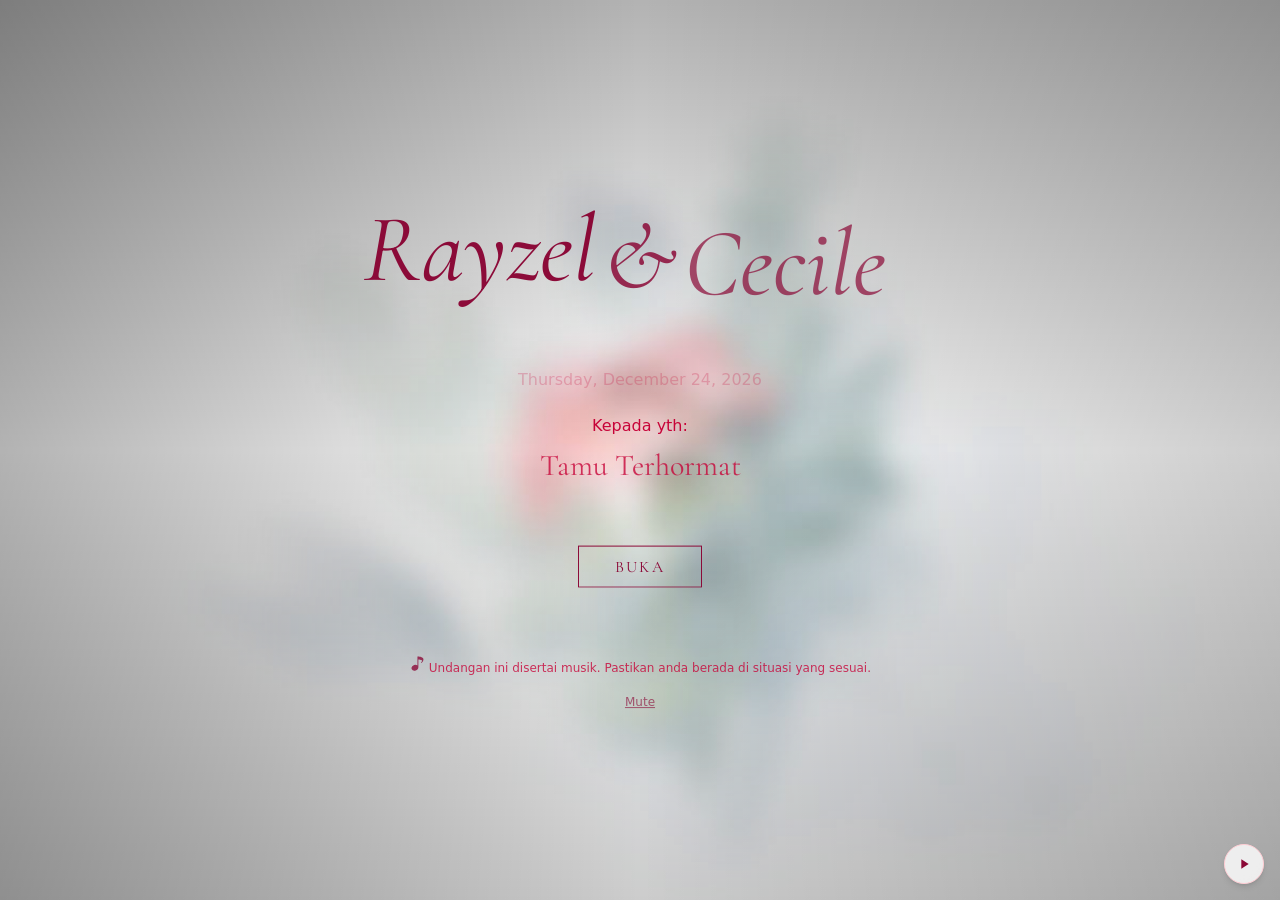
==== commit b1d60fae: "deploy" ====
--- a/index.html
+++ b/index.html
@@ -10,21 +10,21 @@
 			href="https://fonts.googleapis.com/css2?family=Cormorant+Garamond:ital,wght@0,300;0,400;0,500;0,600;0,700;1,300;1,400;1,500;1,600;1,700&family=Libertinus+Serif:ital,wght@0,400;0,700;1,400&display=swap"
 			rel="stylesheet"
 		/>
-		<link href="./_app/immutable/entry/start.CStLPX1B.js" rel="modulepreload">
-		<link href="./_app/immutable/chunks/BP9iN8v1.js" rel="modulepreload">
+		<link href="./_app/immutable/entry/start.B9Uy0qZh.js" rel="modulepreload">
+		<link href="./_app/immutable/chunks/DsagdhUt.js" rel="modulepreload">
 		<link href="./_app/immutable/chunks/DNnI4Xoj.js" rel="modulepreload">
 		<link href="./_app/immutable/chunks/BO3rR3Jv.js" rel="modulepreload">
-		<link href="./_app/immutable/chunks/CVxwnNBN.js" rel="modulepreload">
-		<link href="./_app/immutable/entry/app.m48tLNcb.js" rel="modulepreload">
+		<link href="./_app/immutable/chunks/tWiqp6Va.js" rel="modulepreload">
+		<link href="./_app/immutable/entry/app.CKFiIR-1.js" rel="modulepreload">
 		<link href="./_app/immutable/chunks/CLZ9PxQS.js" rel="modulepreload">
 		<link href="./_app/immutable/chunks/DiSbDV8Y.js" rel="modulepreload">
 		<link href="./_app/immutable/chunks/DsXAj-8g.js" rel="modulepreload">
 		<link href="./_app/immutable/chunks/DhJRY7gX.js" rel="modulepreload">
 		<link href="./_app/immutable/chunks/jvjXnuJ7.js" rel="modulepreload">
-		<link href="./_app/immutable/nodes/0.DHUsGYOg.js" rel="modulepreload">
+		<link href="./_app/immutable/nodes/0.C-2Gz9N1.js" rel="modulepreload">
 		<link href="./_app/immutable/chunks/Bx8Dnl6_.js" rel="modulepreload">
-		<link href="./_app/immutable/chunks/D6gM5BWS.js" rel="modulepreload">
-		<link href="./_app/immutable/nodes/3.D4uxhs66.js" rel="modulepreload">
+		<link href="./_app/immutable/chunks/CNlbbL6x.js" rel="modulepreload">
+		<link href="./_app/immutable/nodes/3.CpfqyyQZ.js" rel="modulepreload">
 		<link href="./_app/immutable/chunks/Cg-gEaou.js" rel="modulepreload">
 		<!--12qhfyh--><link rel="icon" href="[data-uri]"/><!----><!--1uha8ag--><meta property="og:title" content="Wedding Invitation — Rayzel &amp; Cecile"/> <meta property="og:description" content="Wedding Invitation"/> <meta property="og:image" content="./env-bg.jpg"/> <meta property="og:url" content=""/> <meta property="og:type" content="website"/> <meta property="og:site_name" content="Rayzel &amp; Cecile Wedding"/> <meta name="twitter:card" content="summary_large_image"/> <meta name="twitter:title" content="Wedding Invitation — Rayzel &amp; Cecile"/> <meta name="twitter:description" content="Wedding Invitation"/> <meta name="twitter:image" content="./env-bg.jpg"/><!----><title>Wedding Invitation — Rayzel &amp; Cecile</title>
 		<link href="./_app/immutable/assets/0.C2-JTOe-.css" rel="stylesheet">
@@ -34,15 +34,15 @@
 			
 			<script>
 				{
-					__sveltekit_rc4nqv = {
+					__sveltekit_1273ha3 = {
 						base: new URL(".", location).pathname.slice(0, -1)
 					};
 
 					const element = document.currentScript.parentElement;
 
 					Promise.all([
-						import("./_app/immutable/entry/start.CStLPX1B.js"),
-						import("./_app/immutable/entry/app.m48tLNcb.js")
+						import("./_app/immutable/entry/start.B9Uy0qZh.js"),
+						import("./_app/immutable/entry/app.CKFiIR-1.js")
 					]).then(([kit, app]) => {
 						kit.start(app, element, {
 							node_ids: [0, 3],
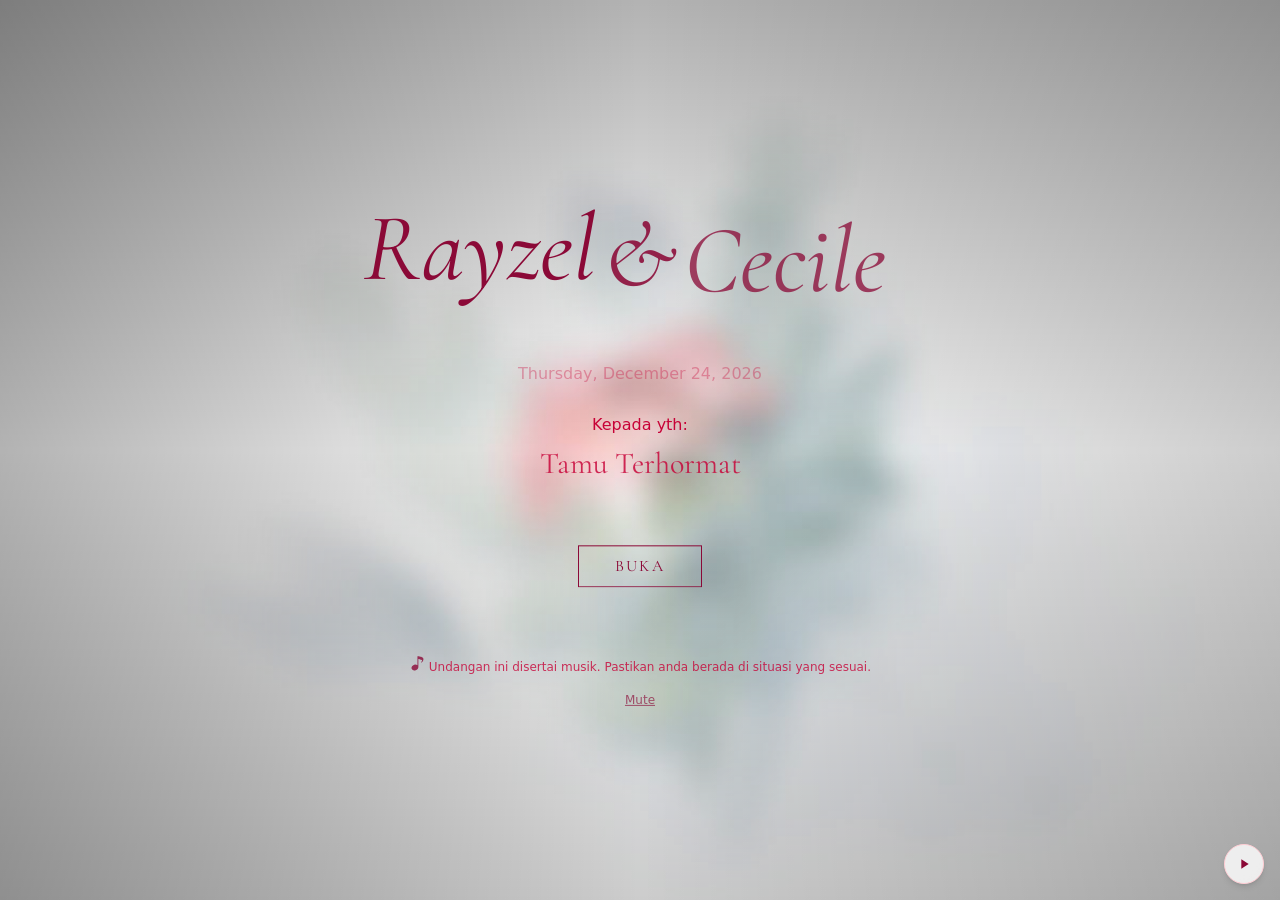
==== commit 7a307de0: "deploy" ====
--- a/index.html
+++ b/index.html
@@ -10,39 +10,39 @@
 			href="https://fonts.googleapis.com/css2?family=Cormorant+Garamond:ital,wght@0,300;0,400;0,500;0,600;0,700;1,300;1,400;1,500;1,600;1,700&family=Libertinus+Serif:ital,wght@0,400;0,700;1,400&display=swap"
 			rel="stylesheet"
 		/>
-		<link href="./_app/immutable/entry/start.B9Uy0qZh.js" rel="modulepreload">
-		<link href="./_app/immutable/chunks/DsagdhUt.js" rel="modulepreload">
+		<link href="./_app/immutable/entry/start.CaGZISB8.js" rel="modulepreload">
+		<link href="./_app/immutable/chunks/CKCxUf2V.js" rel="modulepreload">
 		<link href="./_app/immutable/chunks/DNnI4Xoj.js" rel="modulepreload">
 		<link href="./_app/immutable/chunks/BO3rR3Jv.js" rel="modulepreload">
-		<link href="./_app/immutable/chunks/tWiqp6Va.js" rel="modulepreload">
-		<link href="./_app/immutable/entry/app.CKFiIR-1.js" rel="modulepreload">
+		<link href="./_app/immutable/chunks/BNvSVHtr.js" rel="modulepreload">
+		<link href="./_app/immutable/entry/app.DA4dYd7j.js" rel="modulepreload">
 		<link href="./_app/immutable/chunks/CLZ9PxQS.js" rel="modulepreload">
 		<link href="./_app/immutable/chunks/DiSbDV8Y.js" rel="modulepreload">
 		<link href="./_app/immutable/chunks/DsXAj-8g.js" rel="modulepreload">
 		<link href="./_app/immutable/chunks/DhJRY7gX.js" rel="modulepreload">
 		<link href="./_app/immutable/chunks/jvjXnuJ7.js" rel="modulepreload">
-		<link href="./_app/immutable/nodes/0.C-2Gz9N1.js" rel="modulepreload">
+		<link href="./_app/immutable/nodes/0.OIxcmG4z.js" rel="modulepreload">
 		<link href="./_app/immutable/chunks/Bx8Dnl6_.js" rel="modulepreload">
-		<link href="./_app/immutable/chunks/CNlbbL6x.js" rel="modulepreload">
-		<link href="./_app/immutable/nodes/3.CpfqyyQZ.js" rel="modulepreload">
+		<link href="./_app/immutable/chunks/D-BwyRTY.js" rel="modulepreload">
+		<link href="./_app/immutable/nodes/3.DgxcDJKc.js" rel="modulepreload">
 		<link href="./_app/immutable/chunks/Cg-gEaou.js" rel="modulepreload">
 		<!--12qhfyh--><link rel="icon" href="[data-uri]"/><!----><!--1uha8ag--><meta property="og:title" content="Wedding Invitation — Rayzel &amp; Cecile"/> <meta property="og:description" content="Wedding Invitation"/> <meta property="og:image" content="./env-bg.jpg"/> <meta property="og:url" content=""/> <meta property="og:type" content="website"/> <meta property="og:site_name" content="Rayzel &amp; Cecile Wedding"/> <meta name="twitter:card" content="summary_large_image"/> <meta name="twitter:title" content="Wedding Invitation — Rayzel &amp; Cecile"/> <meta name="twitter:description" content="Wedding Invitation"/> <meta name="twitter:image" content="./env-bg.jpg"/><!----><title>Wedding Invitation — Rayzel &amp; Cecile</title>
-		<link href="./_app/immutable/assets/0.C2-JTOe-.css" rel="stylesheet">
+		<link href="./_app/immutable/assets/0.C0IVeVlz.css" rel="stylesheet">
 	</head>
 	<body data-sveltekit-preload-data="hover">
 		<div style="display: contents"><!--[--><!--[0--><!--[--><!--[0--><!--[-1--><!--]--><!--]--> <!--[-1--><!--[--><div class="relative min-h-screen overflow-hidden"><div class="absolute inset-0 bg-cover bg-center" style="background-image: url('./env-bg.jpg');"></div> <div class="absolute inset-0 bg-cover bg-center transition-opacity duration-[300ms] opacity-0" style="background-image: url('./env-bg-blur.jpg');"></div> <div class="absolute inset-0 bg-white/30 transition-opacity duration-[300ms] opacity-0"></div> <div class="pointer-events-none absolute inset-0 bg-gradient-to-b from-black/30 via-transparent to-black/20"></div> <div class="pointer-events-none absolute inset-0 bg-gradient-to-r from-black/30 via-transparent to-black/20"></div> <!--[-1--><!--]--></div><!--]--><!--]--><!----><!--]--><!--]--> <!--[-1--><!--]--><!--]-->
 			
 			<script>
 				{
-					__sveltekit_1273ha3 = {
+					__sveltekit_1imz3wz = {
 						base: new URL(".", location).pathname.slice(0, -1)
 					};
 
 					const element = document.currentScript.parentElement;
 
 					Promise.all([
-						import("./_app/immutable/entry/start.B9Uy0qZh.js"),
-						import("./_app/immutable/entry/app.CKFiIR-1.js")
+						import("./_app/immutable/entry/start.CaGZISB8.js"),
+						import("./_app/immutable/entry/app.DA4dYd7j.js")
 					]).then(([kit, app]) => {
 						kit.start(app, element, {
 							node_ids: [0, 3],
--- a/_app/immutable/assets/0.C0IVeVlz.css
+++ b/_app/immutable/assets/0.C0IVeVlz.css
@@ -0,0 +1 @@
+@layer properties{@supports (((-webkit-hyphens:none)) and (not (margin-trim:inline))) or ((-moz-orient:inline) and (not (color:rgb(from red r g b)))){*,:before,:after,::backdrop{--tw-translate-x:0;--tw-translate-y:0;--tw-translate-z:0;--tw-rotate-x:initial;--tw-rotate-y:initial;--tw-rotate-z:initial;--tw-skew-x:initial;--tw-skew-y:initial;--tw-pan-x:initial;--tw-pan-y:initial;--tw-pinch-zoom:initial;--tw-scroll-snap-strictness:proximity;--tw-space-y-reverse:0;--tw-space-x-reverse:0;--tw-divide-y-reverse:0;--tw-border-style:solid;--tw-gradient-position:initial;--tw-gradient-from:#0000;--tw-gradient-via:#0000;--tw-gradient-to:#0000;--tw-gradient-stops:initial;--tw-gradient-via-stops:initial;--tw-gradient-from-position:0%;--tw-gradient-via-position:50%;--tw-gradient-to-position:100%;--tw-leading:initial;--tw-font-weight:initial;--tw-tracking:initial;--tw-ordinal:initial;--tw-slashed-zero:initial;--tw-numeric-figure:initial;--tw-numeric-spacing:initial;--tw-numeric-fraction:initial;--tw-shadow:0 0 #0000;--tw-shadow-color:initial;--tw-shadow-alpha:100%;--tw-inset-shadow:0 0 #0000;--tw-inset-shadow-color:initial;--tw-inset-shadow-alpha:100%;--tw-ring-color:initial;--tw-ring-shadow:0 0 #0000;--tw-inset-ring-color:initial;--tw-inset-ring-shadow:0 0 #0000;--tw-ring-inset:initial;--tw-ring-offset-width:0px;--tw-ring-offset-color:#fff;--tw-ring-offset-shadow:0 0 #0000;--tw-outline-style:solid;--tw-blur:initial;--tw-brightness:initial;--tw-contrast:initial;--tw-grayscale:initial;--tw-hue-rotate:initial;--tw-invert:initial;--tw-opacity:initial;--tw-saturate:initial;--tw-sepia:initial;--tw-drop-shadow:initial;--tw-drop-shadow-color:initial;--tw-drop-shadow-alpha:100%;--tw-drop-shadow-size:initial;--tw-backdrop-blur:initial;--tw-backdrop-brightness:initial;--tw-backdrop-contrast:initial;--tw-backdrop-grayscale:initial;--tw-backdrop-hue-rotate:initial;--tw-backdrop-invert:initial;--tw-backdrop-opacity:initial;--tw-backdrop-saturate:initial;--tw-backdrop-sepia:initial;--tw-duration:initial;--tw-ease:initial;--tw-contain-size:initial;--tw-contain-layout:initial;--tw-contain-paint:initial;--tw-contain-style:initial;--tw-divide-x-reverse:0}}}@layer theme{:root,:host{--font-sans:ui-sans-serif, system-ui, sans-serif, "Apple Color Emoji", "Segoe UI Emoji", "Segoe UI Symbol", "Noto Color Emoji";--font-mono:ui-monospace, SFMono-Regular, Menlo, Monaco, Consolas, "Liberation Mono", "Courier New", monospace;--color-yellow-100:oklch(97.3% .071 103.193);--color-yellow-300:oklch(90.5% .182 98.111);--color-pink-50:oklch(97.1% .014 343.198);--color-pink-400:oklch(71.8% .202 349.761);--color-rose-50:oklch(96.9% .015 12.422);--color-rose-100:oklch(94.1% .03 12.58);--color-rose-200:oklch(89.2% .058 10.001);--color-rose-300:oklch(81% .117 11.638);--color-rose-400:oklch(71.2% .194 13.428);--color-rose-500:oklch(64.5% .246 16.439);--color-rose-600:oklch(58.6% .253 17.585);--color-rose-700:oklch(51.4% .222 16.935);--color-rose-800:oklch(45.5% .188 13.697);--color-rose-900:oklch(41% .159 10.272);--color-gray-100:oklch(96.7% .003 264.542);--color-gray-200:oklch(92.8% .006 264.531);--color-gray-400:oklch(70.7% .022 261.325);--color-black:#000;--color-white:#fff;--spacing:.25rem;--container-lg:32rem;--text-xs:.75rem;--text-xs--line-height:calc(1 / .75);--text-sm:.875rem;--text-sm--line-height:calc(1.25 / .875);--text-base:1rem;--text-base--line-height: 1.5 ;--text-lg:1.125rem;--text-lg--line-height:calc(1.75 / 1.125);--text-xl:1.25rem;--text-xl--line-height:calc(1.75 / 1.25);--text-2xl:1.5rem;--text-2xl--line-height:calc(2 / 1.5);--text-3xl:1.875rem;--text-3xl--line-height: 1.2 ;--text-4xl:2.25rem;--text-4xl--line-height:calc(2.5 / 2.25);--text-5xl:3rem;--text-5xl--line-height:1;--text-6xl:3.75rem;--text-6xl--line-height:1;--text-7xl:4.5rem;--text-7xl--line-height:1;--text-8xl:6rem;--text-8xl--line-height:1;--font-weight-medium:500;--font-weight-bold:700;--tracking-wider:.05em;--tracking-widest:.1em;--leading-snug:1.375;--leading-relaxed:1.625;--radius-lg:.5rem;--radius-3xl:1.5rem;--ease-in:cubic-bezier(.4, 0, 1, 1);--ease-out:cubic-bezier(0, 0, .2, 1);--ease-in-out:cubic-bezier(.4, 0, .2, 1);--blur-sm:8px;--default-transition-duration:.15s;--default-transition-timing-function:cubic-bezier(.4, 0, .2, 1);--default-font-family:var(--font-sans);--default-mono-font-family:var(--font-mono);--font-romantic:"Cormorant Garamond", serif;--font-libertinus:"Libertinus Serif", serif}}@layer base{*,:after,:before,::backdrop{box-sizing:border-box;border:0 solid;margin:0;padding:0}::file-selector-button{box-sizing:border-box;border:0 solid;margin:0;padding:0}html,:host{-webkit-text-size-adjust:100%;tab-size:4;line-height:1.5;font-family:var(--default-font-family,ui-sans-serif, system-ui, sans-serif, "Apple Color Emoji", "Segoe UI Emoji", "Segoe UI Symbol", "Noto Color Emoji");font-feature-settings:var(--default-font-feature-settings,normal);font-variation-settings:var(--default-font-variation-settings,normal);-webkit-tap-highlight-color:transparent}hr{height:0;color:inherit;border-top-width:1px}abbr:where([title]){-webkit-text-decoration:underline dotted;text-decoration:underline dotted}h1,h2,h3,h4,h5,h6{font-size:inherit;font-weight:inherit}a{color:inherit;-webkit-text-decoration:inherit;text-decoration:inherit}b,strong{font-weight:bolder}code,kbd,samp,pre{font-family:var(--default-mono-font-family,ui-monospace, SFMono-Regular, Menlo, Monaco, Consolas, "Liberation Mono", "Courier New", monospace);font-feature-settings:var(--default-mono-font-feature-settings,normal);font-variation-settings:var(--default-mono-font-variation-settings,normal);font-size:1em}small{font-size:80%}sub,sup{vertical-align:baseline;font-size:75%;line-height:0;position:relative}sub{bottom:-.25em}sup{top:-.5em}table{text-indent:0;border-color:inherit;border-collapse:collapse}:-moz-focusring{outline:auto}progress{vertical-align:baseline}summary{display:list-item}ol,ul,menu{list-style:none}img,svg,video,canvas,audio,iframe,embed,object{vertical-align:middle;display:block}img,video{max-width:100%;height:auto}button,input,select,optgroup,textarea{font:inherit;font-feature-settings:inherit;font-variation-settings:inherit;letter-spacing:inherit;color:inherit;opacity:1;background-color:#0000;border-radius:0}::file-selector-button{font:inherit;font-feature-settings:inherit;font-variation-settings:inherit;letter-spacing:inherit;color:inherit;opacity:1;background-color:#0000;border-radius:0}:where(select:is([multiple],[size])) optgroup{font-weight:bolder}:where(select:is([multiple],[size])) optgroup option{padding-inline-start:20px}::file-selector-button{margin-inline-end:4px}::placeholder{opacity:1}@supports (not ((-webkit-appearance:-apple-pay-button))) or (contain-intrinsic-size:1px){::placeholder{color:currentColor}@supports (color:color-mix(in lab,red,red)){::placeholder{color:color-mix(in oklab,currentcolor 50%,transparent)}}}textarea{resize:vertical}::-webkit-search-decoration{-webkit-appearance:none}::-webkit-date-and-time-value{min-height:1lh;text-align:inherit}::-webkit-datetime-edit{display:inline-flex}::-webkit-datetime-edit-fields-wrapper{padding:0}::-webkit-datetime-edit{padding-block:0}::-webkit-datetime-edit-year-field{padding-block:0}::-webkit-datetime-edit-month-field{padding-block:0}::-webkit-datetime-edit-day-field{padding-block:0}::-webkit-datetime-edit-hour-field{padding-block:0}::-webkit-datetime-edit-minute-field{padding-block:0}::-webkit-datetime-edit-second-field{padding-block:0}::-webkit-datetime-edit-millisecond-field{padding-block:0}::-webkit-datetime-edit-meridiem-field{padding-block:0}::-webkit-calendar-picker-indicator{line-height:1}:-moz-ui-invalid{box-shadow:none}button,input:where([type=button],[type=reset],[type=submit]){appearance:button}::file-selector-button{appearance:button}::-webkit-inner-spin-button{height:auto}::-webkit-outer-spin-button{height:auto}[hidden]:where(:not([hidden=until-found])){display:none!important}}@layer components;@layer utilities{.\@container{container-type:inline-size}.pointer-events-auto{pointer-events:auto}.pointer-events-none{pointer-events:none}.collapse{visibility:collapse}.invisible{visibility:hidden}.visible{visibility:visible}.sr-only{clip-path:inset(50%);white-space:nowrap;border-width:0;width:1px;height:1px;margin:-1px;padding:0;position:absolute;overflow:hidden}.not-sr-only{clip-path:none;white-space:normal;width:auto;height:auto;margin:0;padding:0;position:static;overflow:visible}.absolute{position:absolute}.fixed{position:fixed}.relative{position:relative}.static{position:static}.sticky{position:sticky}.inset-0{inset:0}.-top-8{top:calc(var(--spacing) * -8)}.top-0{top:0}.top-4{top:calc(var(--spacing) * 4)}.-right-8{right:calc(var(--spacing) * -8)}.right-0{right:0}.right-4{right:calc(var(--spacing) * 4)}.-bottom-10{bottom:calc(var(--spacing) * -10)}.bottom-0{bottom:0}.bottom-4{bottom:calc(var(--spacing) * 4)}.bottom-8{bottom:calc(var(--spacing) * 8)}.-left-10{left:calc(var(--spacing) * -10)}.left-0{left:0}.left-1\/2{left:50%}.left-4{left:calc(var(--spacing) * 4)}.isolate{isolation:isolate}.isolation-auto{isolation:auto}.z-10{z-index:10}.z-20{z-index:20}.z-50{z-index:50}.z-\[100\]{z-index:100}.float-end{float:inline-end}.float-left{float:left}.float-none{float:none}.float-right{float:right}.float-start{float:inline-start}.clear-both{clear:both}.clear-end{clear:inline-end}.clear-left{clear:left}.clear-none{clear:none}.clear-right{clear:right}.clear-start{clear:inline-start}.container{width:100%}@media(min-width:40rem){.container{max-width:40rem}}@media(min-width:48rem){.container{max-width:48rem}}@media(min-width:64rem){.container{max-width:64rem}}@media(min-width:80rem){.container{max-width:80rem}}@media(min-width:96rem){.container{max-width:96rem}}.mx-auto{margin-inline:auto}.my-2{margin-block:calc(var(--spacing) * 2)}.my-4{margin-block:calc(var(--spacing) * 4)}.prose{color:var(--tw-prose-body);max-width:65ch}.prose :where(p):not(:where([class~=not-prose],[class~=not-prose] *)){margin-top:1.25em;margin-bottom:1.25em}.prose :where([class~=lead]):not(:where([class~=not-prose],[class~=not-prose] *)){color:var(--tw-prose-lead);margin-top:1.2em;margin-bottom:1.2em;font-size:1.25em;line-height:1.6}.prose :where(a):not(:where([class~=not-prose],[class~=not-prose] *)){color:var(--tw-prose-links);font-weight:500;text-decoration:underline}.prose :where(strong):not(:where([class~=not-prose],[class~=not-prose] *)){color:var(--tw-prose-bold);font-weight:600}.prose :where(a strong):not(:where([class~=not-prose],[class~=not-prose] *)),.prose :where(blockquote strong):not(:where([class~=not-prose],[class~=not-prose] *)),.prose :where(thead th strong):not(:where([class~=not-prose],[class~=not-prose] *)){color:inherit}.prose :where(ol):not(:where([class~=not-prose],[class~=not-prose] *)){margin-top:1.25em;margin-bottom:1.25em;padding-inline-start:1.625em;list-style-type:decimal}.prose :where(ol[type=A]):not(:where([class~=not-prose],[class~=not-prose] *)){list-style-type:upper-alpha}.prose :where(ol[type=a]):not(:where([class~=not-prose],[class~=not-prose] *)){list-style-type:lower-alpha}.prose :where(ol[type=A s]):not(:where([class~=not-prose],[class~=not-prose] *)){list-style-type:upper-alpha}.prose :where(ol[type=a s]):not(:where([class~=not-prose],[class~=not-prose] *)){list-style-type:lower-alpha}.prose :where(ol[type=I]):not(:where([class~=not-prose],[class~=not-prose] *)){list-style-type:upper-roman}.prose :where(ol[type=i]):not(:where([class~=not-prose],[class~=not-prose] *)){list-style-type:lower-roman}.prose :where(ol[type=I s]):not(:where([class~=not-prose],[class~=not-prose] *)){list-style-type:upper-roman}.prose :where(ol[type=i s]):not(:where([class~=not-prose],[class~=not-prose] *)){list-style-type:lower-roman}.prose :where(ol[type="1"]):not(:where([class~=not-prose],[class~=not-prose] *)){list-style-type:decimal}.prose :where(ul):not(:where([class~=not-prose],[class~=not-prose] *)){margin-top:1.25em;margin-bottom:1.25em;padding-inline-start:1.625em;list-style-type:disc}.prose :where(ol>li):not(:where([class~=not-prose],[class~=not-prose] *))::marker{color:var(--tw-prose-counters);font-weight:400}.prose :where(ul>li):not(:where([class~=not-prose],[class~=not-prose] *))::marker{color:var(--tw-prose-bullets)}.prose :where(dt):not(:where([class~=not-prose],[class~=not-prose] *)){color:var(--tw-prose-headings);margin-top:1.25em;font-weight:600}.prose :where(hr):not(:where([class~=not-prose],[class~=not-prose] *)){border-color:var(--tw-prose-hr);border-top-width:1px;margin-top:3em;margin-bottom:3em}.prose :where(blockquote):not(:where([class~=not-prose],[class~=not-prose] *)){color:var(--tw-prose-quotes);border-inline-start-width:.25rem;border-inline-start-color:var(--tw-prose-quote-borders);quotes:"“""”""‘""’";margin-top:1.6em;margin-bottom:1.6em;padding-inline-start:1em;font-style:italic;font-weight:500}.prose :where(blockquote p:first-of-type):not(:where([class~=not-prose],[class~=not-prose] *)):before{content:open-quote}.prose :where(blockquote p:last-of-type):not(:where([class~=not-prose],[class~=not-prose] *)):after{content:close-quote}.prose :where(h1):not(:where([class~=not-prose],[class~=not-prose] *)){color:var(--tw-prose-headings);margin-top:0;margin-bottom:.888889em;font-size:2.25em;font-weight:800;line-height:1.11111}.prose :where(h1 strong):not(:where([class~=not-prose],[class~=not-prose] *)){color:inherit;font-weight:900}.prose :where(h2):not(:where([class~=not-prose],[class~=not-prose] *)){color:var(--tw-prose-headings);margin-top:2em;margin-bottom:1em;font-size:1.5em;font-weight:700;line-height:1.33333}.prose :where(h2 strong):not(:where([class~=not-prose],[class~=not-prose] *)){color:inherit;font-weight:800}.prose :where(h3):not(:where([class~=not-prose],[class~=not-prose] *)){color:var(--tw-prose-headings);margin-top:1.6em;margin-bottom:.6em;font-size:1.25em;font-weight:600;line-height:1.6}.prose :where(h3 strong):not(:where([class~=not-prose],[class~=not-prose] *)){color:inherit;font-weight:700}.prose :where(h4):not(:where([class~=not-prose],[class~=not-prose] *)){color:var(--tw-prose-headings);margin-top:1.5em;margin-bottom:.5em;font-weight:600;line-height:1.5}.prose :where(h4 strong):not(:where([class~=not-prose],[class~=not-prose] *)){color:inherit;font-weight:700}.prose :where(img):not(:where([class~=not-prose],[class~=not-prose] *)){margin-top:2em;margin-bottom:2em}.prose :where(picture):not(:where([class~=not-prose],[class~=not-prose] *)){margin-top:2em;margin-bottom:2em;display:block}.prose :where(video):not(:where([class~=not-prose],[class~=not-prose] *)){margin-top:2em;margin-bottom:2em}.prose :where(kbd):not(:where([class~=not-prose],[class~=not-prose] *)){color:var(--tw-prose-kbd);box-shadow:0 0 0 1px var(--tw-prose-kbd-shadows),0 3px 0 var(--tw-prose-kbd-shadows);padding-top:.1875em;padding-inline-end:.375em;padding-bottom:.1875em;border-radius:.3125rem;padding-inline-start:.375em;font-family:inherit;font-size:.875em;font-weight:500}.prose :where(code):not(:where([class~=not-prose],[class~=not-prose] *)){color:var(--tw-prose-code);font-size:.875em;font-weight:600}.prose :where(code):not(:where([class~=not-prose],[class~=not-prose] *)):before,.prose :where(code):not(:where([class~=not-prose],[class~=not-prose] *)):after{content:"`"}.prose :where(a code):not(:where([class~=not-prose],[class~=not-prose] *)),.prose :where(h1 code):not(:where([class~=not-prose],[class~=not-prose] *)){color:inherit}.prose :where(h2 code):not(:where([class~=not-prose],[class~=not-prose] *)){color:inherit;font-size:.875em}.prose :where(h3 code):not(:where([class~=not-prose],[class~=not-prose] *)){color:inherit;font-size:.9em}.prose :where(h4 code):not(:where([class~=not-prose],[class~=not-prose] *)),.prose :where(blockquote code):not(:where([class~=not-prose],[class~=not-prose] *)),.prose :where(thead th code):not(:where([class~=not-prose],[class~=not-prose] *)){color:inherit}.prose :where(pre):not(:where([class~=not-prose],[class~=not-prose] *)){color:var(--tw-prose-pre-code);background-color:var(--tw-prose-pre-bg);padding-top:.857143em;padding-inline-end:1.14286em;padding-bottom:.857143em;border-radius:.375rem;margin-top:1.71429em;margin-bottom:1.71429em;padding-inline-start:1.14286em;font-size:.875em;font-weight:400;line-height:1.71429;overflow-x:auto}.prose :where(pre code):not(:where([class~=not-prose],[class~=not-prose] *)){font-weight:inherit;color:inherit;font-size:inherit;font-family:inherit;line-height:inherit;background-color:#0000;border-width:0;border-radius:0;padding:0}.prose :where(pre code):not(:where([class~=not-prose],[class~=not-prose] *)):before,.prose :where(pre code):not(:where([class~=not-prose],[class~=not-prose] *)):after{content:none}.prose :where(table):not(:where([class~=not-prose],[class~=not-prose] *)){table-layout:auto;width:100%;margin-top:2em;margin-bottom:2em;font-size:.875em;line-height:1.71429}.prose :where(thead):not(:where([class~=not-prose],[class~=not-prose] *)){border-bottom-width:1px;border-bottom-color:var(--tw-prose-th-borders)}.prose :where(thead th):not(:where([class~=not-prose],[class~=not-prose] *)){color:var(--tw-prose-headings);vertical-align:bottom;padding-inline-end:.571429em;padding-bottom:.571429em;padding-inline-start:.571429em;font-weight:600}.prose :where(tbody tr):not(:where([class~=not-prose],[class~=not-prose] *)){border-bottom-width:1px;border-bottom-color:var(--tw-prose-td-borders)}.prose :where(tbody tr:last-child):not(:where([class~=not-prose],[class~=not-prose] *)){border-bottom-width:0}.prose :where(tbody td):not(:where([class~=not-prose],[class~=not-prose] *)){vertical-align:baseline}.prose :where(tfoot):not(:where([class~=not-prose],[class~=not-prose] *)){border-top-width:1px;border-top-color:var(--tw-prose-th-borders)}.prose :where(tfoot td):not(:where([class~=not-prose],[class~=not-prose] *)){vertical-align:top}.prose :where(th,td):not(:where([class~=not-prose],[class~=not-prose] *)){text-align:start}.prose :where(figure>*):not(:where([class~=not-prose],[class~=not-prose] *)){margin-top:0;margin-bottom:0}.prose :where(figcaption):not(:where([class~=not-prose],[class~=not-prose] *)){color:var(--tw-prose-captions);margin-top:.857143em;font-size:.875em;line-height:1.42857}.prose{--tw-prose-body:oklch(37.3% .034 259.733);--tw-prose-headings:oklch(21% .034 264.665);--tw-prose-lead:oklch(44.6% .03 256.802);--tw-prose-links:oklch(21% .034 264.665);--tw-prose-bold:oklch(21% .034 264.665);--tw-prose-counters:oklch(55.1% .027 264.364);--tw-prose-bullets:oklch(87.2% .01 258.338);--tw-prose-hr:oklch(92.8% .006 264.531);--tw-prose-quotes:oklch(21% .034 264.665);--tw-prose-quote-borders:oklch(92.8% .006 264.531);--tw-prose-captions:oklch(55.1% .027 264.364);--tw-prose-kbd:oklch(21% .034 264.665);--tw-prose-kbd-shadows:oklab(21% -.00316127 -.0338527/.1);--tw-prose-code:oklch(21% .034 264.665);--tw-prose-pre-code:oklch(92.8% .006 264.531);--tw-prose-pre-bg:oklch(27.8% .033 256.848);--tw-prose-th-borders:oklch(87.2% .01 258.338);--tw-prose-td-borders:oklch(92.8% .006 264.531);--tw-prose-invert-body:oklch(87.2% .01 258.338);--tw-prose-invert-headings:#fff;--tw-prose-invert-lead:oklch(70.7% .022 261.325);--tw-prose-invert-links:#fff;--tw-prose-invert-bold:#fff;--tw-prose-invert-counters:oklch(70.7% .022 261.325);--tw-prose-invert-bullets:oklch(44.6% .03 256.802);--tw-prose-invert-hr:oklch(37.3% .034 259.733);--tw-prose-invert-quotes:oklch(96.7% .003 264.542);--tw-prose-invert-quote-borders:oklch(37.3% .034 259.733);--tw-prose-invert-captions:oklch(70.7% .022 261.325);--tw-prose-invert-kbd:#fff;--tw-prose-invert-kbd-shadows:#ffffff1a;--tw-prose-invert-code:#fff;--tw-prose-invert-pre-code:oklch(87.2% .01 258.338);--tw-prose-invert-pre-bg:#00000080;--tw-prose-invert-th-borders:oklch(44.6% .03 256.802);--tw-prose-invert-td-borders:oklch(37.3% .034 259.733);font-size:1rem;line-height:1.75}.prose :where(picture>img):not(:where([class~=not-prose],[class~=not-prose] *)){margin-top:0;margin-bottom:0}.prose :where(li):not(:where([class~=not-prose],[class~=not-prose] *)){margin-top:.5em;margin-bottom:.5em}.prose :where(ol>li):not(:where([class~=not-prose],[class~=not-prose] *)),.prose :where(ul>li):not(:where([class~=not-prose],[class~=not-prose] *)){padding-inline-start:.375em}.prose :where(.prose>ul>li p):not(:where([class~=not-prose],[class~=not-prose] *)){margin-top:.75em;margin-bottom:.75em}.prose :where(.prose>ul>li>p:first-child):not(:where([class~=not-prose],[class~=not-prose] *)){margin-top:1.25em}.prose :where(.prose>ul>li>p:last-child):not(:where([class~=not-prose],[class~=not-prose] *)){margin-bottom:1.25em}.prose :where(.prose>ol>li>p:first-child):not(:where([class~=not-prose],[class~=not-prose] *)){margin-top:1.25em}.prose :where(.prose>ol>li>p:last-child):not(:where([class~=not-prose],[class~=not-prose] *)){margin-bottom:1.25em}.prose :where(ul ul,ul ol,ol ul,ol ol):not(:where([class~=not-prose],[class~=not-prose] *)){margin-top:.75em;margin-bottom:.75em}.prose :where(dl):not(:where([class~=not-prose],[class~=not-prose] *)){margin-top:1.25em;margin-bottom:1.25em}.prose :where(dd):not(:where([class~=not-prose],[class~=not-prose] *)){margin-top:.5em;padding-inline-start:1.625em}.prose :where(hr+*):not(:where([class~=not-prose],[class~=not-prose] *)),.prose :where(h2+*):not(:where([class~=not-prose],[class~=not-prose] *)),.prose :where(h3+*):not(:where([class~=not-prose],[class~=not-prose] *)),.prose :where(h4+*):not(:where([class~=not-prose],[class~=not-prose] *)){margin-top:0}.prose :where(thead th:first-child):not(:where([class~=not-prose],[class~=not-prose] *)){padding-inline-start:0}.prose :where(thead th:last-child):not(:where([class~=not-prose],[class~=not-prose] *)){padding-inline-end:0}.prose :where(tbody td,tfoot td):not(:where([class~=not-prose],[class~=not-prose] *)){padding-top:.571429em;padding-inline-end:.571429em;padding-bottom:.571429em;padding-inline-start:.571429em}.prose :where(tbody td:first-child,tfoot td:first-child):not(:where([class~=not-prose],[class~=not-prose] *)){padding-inline-start:0}.prose :where(tbody td:last-child,tfoot td:last-child):not(:where([class~=not-prose],[class~=not-prose] *)){padding-inline-end:0}.prose :where(figure):not(:where([class~=not-prose],[class~=not-prose] *)){margin-top:2em;margin-bottom:2em}.prose :where(.prose>:first-child):not(:where([class~=not-prose],[class~=not-prose] *)){margin-top:0}.prose :where(.prose>:last-child):not(:where([class~=not-prose],[class~=not-prose] *)){margin-bottom:0}.prose-lg{font-size:1.125rem;line-height:1.77778}.prose-lg :where(p):not(:where([class~=not-prose],[class~=not-prose] *)){margin-top:1.33333em;margin-bottom:1.33333em}.prose-lg :where([class~=lead]):not(:where([class~=not-prose],[class~=not-prose] *)){margin-top:1.09091em;margin-bottom:1.09091em;font-size:1.22222em;line-height:1.45455}.prose-lg :where(blockquote):not(:where([class~=not-prose],[class~=not-prose] *)){margin-top:1.66667em;margin-bottom:1.66667em;padding-inline-start:1em}.prose-lg :where(h1):not(:where([class~=not-prose],[class~=not-prose] *)){margin-top:0;margin-bottom:.833333em;font-size:2.66667em;line-height:1}.prose-lg :where(h2):not(:where([class~=not-prose],[class~=not-prose] *)){margin-top:1.86667em;margin-bottom:1.06667em;font-size:1.66667em;line-height:1.33333}.prose-lg :where(h3):not(:where([class~=not-prose],[class~=not-prose] *)){margin-top:1.66667em;margin-bottom:.666667em;font-size:1.33333em;line-height:1.5}.prose-lg :where(h4):not(:where([class~=not-prose],[class~=not-prose] *)){margin-top:1.77778em;margin-bottom:.444444em;line-height:1.55556}.prose-lg :where(img):not(:where([class~=not-prose],[class~=not-prose] *)),.prose-lg :where(picture):not(:where([class~=not-prose],[class~=not-prose] *)){margin-top:1.77778em;margin-bottom:1.77778em}.prose-lg :where(picture>img):not(:where([class~=not-prose],[class~=not-prose] *)){margin-top:0;margin-bottom:0}.prose-lg :where(video):not(:where([class~=not-prose],[class~=not-prose] *)){margin-top:1.77778em;margin-bottom:1.77778em}.prose-lg :where(kbd):not(:where([class~=not-prose],[class~=not-prose] *)){padding-top:.222222em;padding-inline-end:.444444em;padding-bottom:.222222em;border-radius:.3125rem;padding-inline-start:.444444em;font-size:.888889em}.prose-lg :where(code):not(:where([class~=not-prose],[class~=not-prose] *)){font-size:.888889em}.prose-lg :where(h2 code):not(:where([class~=not-prose],[class~=not-prose] *)){font-size:.866667em}.prose-lg :where(h3 code):not(:where([class~=not-prose],[class~=not-prose] *)){font-size:.875em}.prose-lg :where(pre):not(:where([class~=not-prose],[class~=not-prose] *)){padding-top:1em;padding-inline-end:1.5em;padding-bottom:1em;border-radius:.375rem;margin-top:2em;margin-bottom:2em;padding-inline-start:1.5em;font-size:.888889em;line-height:1.75}.prose-lg :where(ol):not(:where([class~=not-prose],[class~=not-prose] *)),.prose-lg :where(ul):not(:where([class~=not-prose],[class~=not-prose] *)){margin-top:1.33333em;margin-bottom:1.33333em;padding-inline-start:1.55556em}.prose-lg :where(li):not(:where([class~=not-prose],[class~=not-prose] *)){margin-top:.666667em;margin-bottom:.666667em}.prose-lg :where(ol>li):not(:where([class~=not-prose],[class~=not-prose] *)),.prose-lg :where(ul>li):not(:where([class~=not-prose],[class~=not-prose] *)){padding-inline-start:.444444em}.prose-lg :where(.prose-lg>ul>li p):not(:where([class~=not-prose],[class~=not-prose] *)){margin-top:.888889em;margin-bottom:.888889em}.prose-lg :where(.prose-lg>ul>li>p:first-child):not(:where([class~=not-prose],[class~=not-prose] *)){margin-top:1.33333em}.prose-lg :where(.prose-lg>ul>li>p:last-child):not(:where([class~=not-prose],[class~=not-prose] *)){margin-bottom:1.33333em}.prose-lg :where(.prose-lg>ol>li>p:first-child):not(:where([class~=not-prose],[class~=not-prose] *)){margin-top:1.33333em}.prose-lg :where(.prose-lg>ol>li>p:last-child):not(:where([class~=not-prose],[class~=not-prose] *)){margin-bottom:1.33333em}.prose-lg :where(ul ul,ul ol,ol ul,ol ol):not(:where([class~=not-prose],[class~=not-prose] *)){margin-top:.888889em;margin-bottom:.888889em}.prose-lg :where(dl):not(:where([class~=not-prose],[class~=not-prose] *)){margin-top:1.33333em;margin-bottom:1.33333em}.prose-lg :where(dt):not(:where([class~=not-prose],[class~=not-prose] *)){margin-top:1.33333em}.prose-lg :where(dd):not(:where([class~=not-prose],[class~=not-prose] *)){margin-top:.666667em;padding-inline-start:1.55556em}.prose-lg :where(hr):not(:where([class~=not-prose],[class~=not-prose] *)){margin-top:3.11111em;margin-bottom:3.11111em}.prose-lg :where(hr+*):not(:where([class~=not-prose],[class~=not-prose] *)),.prose-lg :where(h2+*):not(:where([class~=not-prose],[class~=not-prose] *)),.prose-lg :where(h3+*):not(:where([class~=not-prose],[class~=not-prose] *)),.prose-lg :where(h4+*):not(:where([class~=not-prose],[class~=not-prose] *)){margin-top:0}.prose-lg :where(table):not(:where([class~=not-prose],[class~=not-prose] *)){font-size:.888889em;line-height:1.5}.prose-lg :where(thead th):not(:where([class~=not-prose],[class~=not-prose] *)){padding-inline-end:.75em;padding-bottom:.75em;padding-inline-start:.75em}.prose-lg :where(thead th:first-child):not(:where([class~=not-prose],[class~=not-prose] *)){padding-inline-start:0}.prose-lg :where(thead th:last-child):not(:where([class~=not-prose],[class~=not-prose] *)){padding-inline-end:0}.prose-lg :where(tbody td,tfoot td):not(:where([class~=not-prose],[class~=not-prose] *)){padding-top:.75em;padding-inline-end:.75em;padding-bottom:.75em;padding-inline-start:.75em}.prose-lg :where(tbody td:first-child,tfoot td:first-child):not(:where([class~=not-prose],[class~=not-prose] *)){padding-inline-start:0}.prose-lg :where(tbody td:last-child,tfoot td:last-child):not(:where([class~=not-prose],[class~=not-prose] *)){padding-inline-end:0}.prose-lg :where(figure):not(:where([class~=not-prose],[class~=not-prose] *)){margin-top:1.77778em;margin-bottom:1.77778em}.prose-lg :where(figure>*):not(:where([class~=not-prose],[class~=not-prose] *)){margin-top:0;margin-bottom:0}.prose-lg :where(figcaption):not(:where([class~=not-prose],[class~=not-prose] *)){margin-top:1em;font-size:.888889em;line-height:1.5}.prose-lg :where(.prose-lg>:first-child):not(:where([class~=not-prose],[class~=not-prose] *)){margin-top:0}.prose-lg :where(.prose-lg>:last-child):not(:where([class~=not-prose],[class~=not-prose] *)){margin-bottom:0}.mt-1{margin-top:var(--spacing)}.mt-2{margin-top:calc(var(--spacing) * 2)}.mt-4{margin-top:calc(var(--spacing) * 4)}.mt-6{margin-top:calc(var(--spacing) * 6)}.mt-8{margin-top:calc(var(--spacing) * 8)}.mt-10{margin-top:calc(var(--spacing) * 10)}.mb-1{margin-bottom:var(--spacing)}.mb-2{margin-bottom:calc(var(--spacing) * 2)}.mb-3{margin-bottom:calc(var(--spacing) * 3)}.mb-4{margin-bottom:calc(var(--spacing) * 4)}.mb-6{margin-bottom:calc(var(--spacing) * 6)}.mb-8{margin-bottom:calc(var(--spacing) * 8)}.mb-10{margin-bottom:calc(var(--spacing) * 10)}.box-border{box-sizing:border-box}.box-content{box-sizing:content-box}.line-clamp-none{-webkit-line-clamp:unset;-webkit-box-orient:horizontal;display:block;overflow:visible}.block{display:block}.contents{display:contents}.flex{display:flex}.flow-root{display:flow-root}.grid{display:grid}.hidden{display:none}.inline{display:inline}.inline-block{display:inline-block}.inline-flex{display:inline-flex}.inline-grid{display:inline-grid}.inline-table{display:inline-table}.list-item{display:list-item}.table{display:table}.table-caption{display:table-caption}.table-cell{display:table-cell}.table-column{display:table-column}.table-column-group{display:table-column-group}.table-footer-group{display:table-footer-group}.table-header-group{display:table-header-group}.table-row{display:table-row}.table-row-group{display:table-row-group}.aspect-\[1\.586\/1\]{aspect-ratio:1.586}.h-2{height:calc(var(--spacing) * 2)}.h-4{height:calc(var(--spacing) * 4)}.h-6{height:calc(var(--spacing) * 6)}.h-10{height:calc(var(--spacing) * 10)}.h-12{height:calc(var(--spacing) * 12)}.h-28{height:calc(var(--spacing) * 28)}.h-32{height:calc(var(--spacing) * 32)}.h-64{height:calc(var(--spacing) * 64)}.h-80{height:calc(var(--spacing) * 80)}.h-dvh{height:100dvh}.h-full{height:100%}.h-px{height:1px}.h-screen{height:100vh}.max-h-\[75vh\]{max-height:75vh}.max-h-\[80vh\]{max-height:80vh}.min-h-\[50vh\]{min-height:50vh}.min-h-screen{min-height:100vh}.w-2{width:calc(var(--spacing) * 2)}.w-4{width:calc(var(--spacing) * 4)}.w-6{width:calc(var(--spacing) * 6)}.w-10{width:calc(var(--spacing) * 10)}.w-12{width:calc(var(--spacing) * 12)}.w-14{width:calc(var(--spacing) * 14)}.w-28{width:calc(var(--spacing) * 28)}.w-32{width:calc(var(--spacing) * 32)}.w-48{width:calc(var(--spacing) * 48)}.w-64{width:calc(var(--spacing) * 64)}.w-full{width:100%}.max-w-\[90vw\]{max-width:90vw}.max-w-\[350px\]{max-width:350px}.max-w-lg{max-width:var(--container-lg)}.flex-1{flex:1}.flex-shrink,.shrink{flex-shrink:1}.flex-grow,.grow{flex-grow:1}.table-auto{table-layout:auto}.table-fixed{table-layout:fixed}.caption-bottom{caption-side:bottom}.caption-top{caption-side:top}.border-collapse{border-collapse:collapse}.border-separate{border-collapse:separate}.-translate-x-1\/2{--tw-translate-x: -50% ;translate:var(--tw-translate-x) var(--tw-translate-y)}.-translate-y-1{--tw-translate-y:calc(var(--spacing) * -1);translate:var(--tw-translate-x) var(--tw-translate-y)}.transform,.transform-cpu{transform:var(--tw-rotate-x,) var(--tw-rotate-y,) var(--tw-rotate-z,) var(--tw-skew-x,) var(--tw-skew-y,)}.transform-gpu{transform:translateZ(0) var(--tw-rotate-x,) var(--tw-rotate-y,) var(--tw-rotate-z,) var(--tw-skew-x,) var(--tw-skew-y,)}.transform-none{transform:none}.cursor-pointer{cursor:pointer}.touch-pan-left{--tw-pan-x:pan-left;touch-action:var(--tw-pan-x,) var(--tw-pan-y,) var(--tw-pinch-zoom,)}.touch-pan-right{--tw-pan-x:pan-right;touch-action:var(--tw-pan-x,) var(--tw-pan-y,) var(--tw-pinch-zoom,)}.touch-pan-x{--tw-pan-x:pan-x;touch-action:var(--tw-pan-x,) var(--tw-pan-y,) var(--tw-pinch-zoom,)}.touch-pan-down{--tw-pan-y:pan-down;touch-action:var(--tw-pan-x,) var(--tw-pan-y,) var(--tw-pinch-zoom,)}.touch-pan-up{--tw-pan-y:pan-up;touch-action:var(--tw-pan-x,) var(--tw-pan-y,) var(--tw-pinch-zoom,)}.touch-pan-y{--tw-pan-y:pan-y;touch-action:var(--tw-pan-x,) var(--tw-pan-y,) var(--tw-pinch-zoom,)}.touch-pinch-zoom{--tw-pinch-zoom:pinch-zoom;touch-action:var(--tw-pan-x,) var(--tw-pan-y,) var(--tw-pinch-zoom,)}.touch-auto{touch-action:auto}.touch-manipulation{touch-action:manipulation}.touch-none{touch-action:none}.resize{resize:both}.resize-none{resize:none}.resize-x{resize:horizontal}.resize-y{resize:vertical}.snap-both{scroll-snap-type:both var(--tw-scroll-snap-strictness)}.snap-none{scroll-snap-type:none}.snap-x{scroll-snap-type:x var(--tw-scroll-snap-strictness)}.snap-y{scroll-snap-type:y var(--tw-scroll-snap-strictness)}.snap-mandatory{--tw-scroll-snap-strictness:mandatory}.snap-proximity{--tw-scroll-snap-strictness:proximity}.snap-align-none{scroll-snap-align:none}.snap-center{scroll-snap-align:center}.snap-end{scroll-snap-align:end}.snap-start{scroll-snap-align:start}.snap-always{scroll-snap-stop:always}.snap-normal{scroll-snap-stop:normal}.list-inside{list-style-position:inside}.list-outside{list-style-position:outside}.appearance-auto{appearance:auto}.appearance-none{appearance:none}.break-before-all{break-before:all}.break-before-auto{break-before:auto}.break-before-avoid{break-before:avoid}.break-before-avoid-page{break-before:avoid-page}.break-before-column{break-before:column}.break-before-left{break-before:left}.break-before-page{break-before:page}.break-before-right{break-before:right}.break-inside-auto{break-inside:auto}.break-inside-avoid{break-inside:avoid}.break-inside-avoid-column{break-inside:avoid-column}.break-inside-avoid-page{break-inside:avoid-page}.break-after-all{break-after:all}.break-after-auto{break-after:auto}.break-after-avoid{break-after:avoid}.break-after-avoid-page{break-after:avoid-page}.break-after-column{break-after:column}.break-after-left{break-after:left}.break-after-page{break-after:page}.break-after-right{break-after:right}.grid-flow-col{grid-auto-flow:column}.grid-flow-col-dense{grid-auto-flow:column dense}.grid-flow-dense{grid-auto-flow:dense}.grid-flow-row{grid-auto-flow:row}.grid-flow-row-dense{grid-auto-flow:dense}.grid-cols-1{grid-template-columns:repeat(1,minmax(0,1fr))}.flex-col{flex-direction:column}.flex-col-reverse{flex-direction:column-reverse}.flex-row{flex-direction:row}.flex-row-reverse{flex-direction:row-reverse}.flex-nowrap{flex-wrap:nowrap}.flex-wrap{flex-wrap:wrap}.flex-wrap-reverse{flex-wrap:wrap-reverse}.place-content-around{place-content:space-around}.place-content-baseline{place-content:baseline start}.place-content-between{place-content:space-between}.place-content-center{place-content:center}.place-content-end{place-content:end}.place-content-evenly{place-content:space-evenly}.place-content-start{place-content:start}.place-content-stretch{place-content:stretch}.place-items-baseline{place-items:baseline}.place-items-center{place-items:center}.place-items-end{place-items:end}.place-items-start{place-items:start}.place-items-stretch{place-items:stretch stretch}.content-around{align-content:space-around}.content-baseline{align-content:baseline}.content-between{align-content:space-between}.content-center{align-content:center}.content-end{align-content:flex-end}.content-evenly{align-content:space-evenly}.content-normal{align-content:normal}.content-start{align-content:flex-start}.content-stretch{align-content:stretch}.items-baseline{align-items:baseline}.items-center{align-items:center}.items-end{align-items:flex-end}.items-start{align-items:flex-start}.items-stretch{align-items:stretch}.justify-around{justify-content:space-around}.justify-between{justify-content:space-between}.justify-center{justify-content:center}.justify-end{justify-content:flex-end}.justify-evenly{justify-content:space-evenly}.justify-normal{justify-content:normal}.justify-start{justify-content:flex-start}.justify-stretch{justify-content:stretch}.justify-items-center{justify-items:center}.justify-items-end{justify-items:end}.justify-items-start{justify-items:start}.justify-items-stretch{justify-items:stretch}.gap-1\.5{gap:calc(var(--spacing) * 1.5)}.gap-2{gap:calc(var(--spacing) * 2)}.gap-3{gap:calc(var(--spacing) * 3)}.gap-4{gap:calc(var(--spacing) * 4)}.gap-6{gap:calc(var(--spacing) * 6)}:where(.space-y-1>:not(:last-child)){--tw-space-y-reverse:0;margin-block-start:calc(var(--spacing) * var(--tw-space-y-reverse));margin-block-end:calc(var(--spacing) * calc(1 - var(--tw-space-y-reverse)))}:where(.space-y-3>:not(:last-child)){--tw-space-y-reverse:0;margin-block-start:calc(calc(var(--spacing) * 3) * var(--tw-space-y-reverse));margin-block-end:calc(calc(var(--spacing) * 3) * calc(1 - var(--tw-space-y-reverse)))}:where(.space-y-8>:not(:last-child)){--tw-space-y-reverse:0;margin-block-start:calc(calc(var(--spacing) * 8) * var(--tw-space-y-reverse));margin-block-end:calc(calc(var(--spacing) * 8) * calc(1 - var(--tw-space-y-reverse)))}:where(.space-y-reverse>:not(:last-child)){--tw-space-y-reverse:1}:where(.space-x-reverse>:not(:last-child)){--tw-space-x-reverse:1}:where(.divide-y-reverse>:not(:last-child)){--tw-divide-y-reverse:1}:where(.divide-dashed>:not(:last-child)){--tw-border-style:dashed;border-style:dashed}:where(.divide-dotted>:not(:last-child)){--tw-border-style:dotted;border-style:dotted}:where(.divide-double>:not(:last-child)){--tw-border-style:double;border-style:double}:where(.divide-none>:not(:last-child)){--tw-border-style:none;border-style:none}:where(.divide-solid>:not(:last-child)){--tw-border-style:solid;border-style:solid}.place-self-auto{place-self:auto}.place-self-center{place-self:center}.place-self-end{place-self:end}.place-self-start{place-self:start}.place-self-stretch{place-self:stretch stretch}.self-auto{align-self:auto}.self-baseline{align-self:baseline}.self-center{align-self:center}.self-end{align-self:flex-end}.self-start{align-self:flex-start}.self-stretch{align-self:stretch}.justify-self-auto{justify-self:auto}.justify-self-center{justify-self:center}.justify-self-end{justify-self:flex-end}.justify-self-start{justify-self:flex-start}.justify-self-stretch{justify-self:stretch}.truncate{text-overflow:ellipsis;white-space:nowrap;overflow:hidden}.overflow-auto{overflow:auto}.overflow-clip{overflow:clip}.overflow-hidden{overflow:hidden}.overflow-scroll{overflow:scroll}.overflow-visible{overflow:visible}.overflow-x-auto{overflow-x:auto}.overflow-x-clip{overflow-x:clip}.overflow-x-hidden{overflow-x:hidden}.overflow-x-scroll{overflow-x:scroll}.overflow-x-visible{overflow-x:visible}.overflow-y-auto{overflow-y:auto}.overflow-y-clip{overflow-y:clip}.overflow-y-hidden{overflow-y:hidden}.overflow-y-scroll{overflow-y:scroll}.overflow-y-visible{overflow-y:visible}.overscroll-auto{overscroll-behavior:auto}.overscroll-contain{overscroll-behavior:contain}.overscroll-none{overscroll-behavior:none}.overscroll-x-auto{overscroll-behavior-x:auto}.overscroll-x-contain{overscroll-behavior-x:contain}.overscroll-x-none{overscroll-behavior-x:none}.overscroll-y-auto{overscroll-behavior-y:auto}.overscroll-y-contain{overscroll-behavior-y:contain}.overscroll-y-none{overscroll-behavior-y:none}.scroll-auto{scroll-behavior:auto}.scroll-smooth{scroll-behavior:smooth}.rounded-3xl{border-radius:var(--radius-3xl)}.rounded-\[50\%\]{border-radius:50%}.rounded-full{border-radius:3.40282e38px}.rounded-lg{border-radius:var(--radius-lg)}.border{border-style:var(--tw-border-style);border-width:1px}.border-\[3px\]{border-style:var(--tw-border-style);border-width:3px}.border-t{border-top-style:var(--tw-border-style);border-top-width:1px}.border-dashed{--tw-border-style:dashed;border-style:dashed}.border-dotted{--tw-border-style:dotted;border-style:dotted}.border-double{--tw-border-style:double;border-style:double}.border-hidden{--tw-border-style:hidden;border-style:hidden}.border-none{--tw-border-style:none;border-style:none}.border-solid{--tw-border-style:solid;border-style:solid}.border-rose-200{border-color:var(--color-rose-200)}.border-rose-300{border-color:var(--color-rose-300)}.border-rose-900{border-color:var(--color-rose-900)}.bg-black\/90{background-color:#000000e6}@supports (color:color-mix(in lab,red,red)){.bg-black\/90{background-color:color-mix(in oklab,var(--color-black) 90%,transparent)}}.bg-gray-100{background-color:var(--color-gray-100)}.bg-gray-200{background-color:var(--color-gray-200)}.bg-rose-300{background-color:var(--color-rose-300)}.bg-white\/10{background-color:#ffffff1a}@supports (color:color-mix(in lab,red,red)){.bg-white\/10{background-color:color-mix(in oklab,var(--color-white) 10%,transparent)}}.bg-white\/15{background-color:#ffffff26}@supports (color:color-mix(in lab,red,red)){.bg-white\/15{background-color:color-mix(in oklab,var(--color-white) 15%,transparent)}}.bg-white\/30{background-color:#ffffff4d}@supports (color:color-mix(in lab,red,red)){.bg-white\/30{background-color:color-mix(in oklab,var(--color-white) 30%,transparent)}}.bg-white\/40{background-color:#fff6}@supports (color:color-mix(in lab,red,red)){.bg-white\/40{background-color:color-mix(in oklab,var(--color-white) 40%,transparent)}}.bg-white\/50{background-color:#ffffff80}@supports (color:color-mix(in lab,red,red)){.bg-white\/50{background-color:color-mix(in oklab,var(--color-white) 50%,transparent)}}.bg-white\/80{background-color:#fffc}@supports (color:color-mix(in lab,red,red)){.bg-white\/80{background-color:color-mix(in oklab,var(--color-white) 80%,transparent)}}.bg-gradient-to-b{--tw-gradient-position:to bottom in oklab;background-image:linear-gradient(var(--tw-gradient-stops))}.bg-gradient-to-br{--tw-gradient-position:to bottom right in oklab;background-image:linear-gradient(var(--tw-gradient-stops))}.bg-gradient-to-r{--tw-gradient-position:to right in oklab;background-image:linear-gradient(var(--tw-gradient-stops))}.bg-gradient-to-t{--tw-gradient-position:to top in oklab;background-image:linear-gradient(var(--tw-gradient-stops))}.from-black\/30{--tw-gradient-from:#0000004d}@supports (color:color-mix(in lab,red,red)){.from-black\/30{--tw-gradient-from:color-mix(in oklab, var(--color-black) 30%, transparent)}}.from-black\/30{--tw-gradient-stops:var(--tw-gradient-via-stops,var(--tw-gradient-position), var(--tw-gradient-from) var(--tw-gradient-from-position), var(--tw-gradient-to) var(--tw-gradient-to-position))}.from-black\/40{--tw-gradient-from:#0006}@supports (color:color-mix(in lab,red,red)){.from-black\/40{--tw-gradient-from:color-mix(in oklab, var(--color-black) 40%, transparent)}}.from-black\/40{--tw-gradient-stops:var(--tw-gradient-via-stops,var(--tw-gradient-position), var(--tw-gradient-from) var(--tw-gradient-from-position), var(--tw-gradient-to) var(--tw-gradient-to-position))}.from-black\/60{--tw-gradient-from:#0009}@supports (color:color-mix(in lab,red,red)){.from-black\/60{--tw-gradient-from:color-mix(in oklab, var(--color-black) 60%, transparent)}}.from-black\/60{--tw-gradient-stops:var(--tw-gradient-via-stops,var(--tw-gradient-position), var(--tw-gradient-from) var(--tw-gradient-from-position), var(--tw-gradient-to) var(--tw-gradient-to-position))}.from-rose-50{--tw-gradient-from:var(--color-rose-50);--tw-gradient-stops:var(--tw-gradient-via-stops,var(--tw-gradient-position), var(--tw-gradient-from) var(--tw-gradient-from-position), var(--tw-gradient-to) var(--tw-gradient-to-position))}.from-rose-400{--tw-gradient-from:var(--color-rose-400);--tw-gradient-stops:var(--tw-gradient-via-stops,var(--tw-gradient-position), var(--tw-gradient-from) var(--tw-gradient-from-position), var(--tw-gradient-to) var(--tw-gradient-to-position))}.from-transparent{--tw-gradient-from:transparent;--tw-gradient-stops:var(--tw-gradient-via-stops,var(--tw-gradient-position), var(--tw-gradient-from) var(--tw-gradient-from-position), var(--tw-gradient-to) var(--tw-gradient-to-position))}.from-white\/30{--tw-gradient-from:#ffffff4d}@supports (color:color-mix(in lab,red,red)){.from-white\/30{--tw-gradient-from:color-mix(in oklab, var(--color-white) 30%, transparent)}}.from-white\/30{--tw-gradient-stops:var(--tw-gradient-via-stops,var(--tw-gradient-position), var(--tw-gradient-from) var(--tw-gradient-from-position), var(--tw-gradient-to) var(--tw-gradient-to-position))}.from-yellow-100{--tw-gradient-from:var(--color-yellow-100);--tw-gradient-stops:var(--tw-gradient-via-stops,var(--tw-gradient-position), var(--tw-gradient-from) var(--tw-gradient-from-position), var(--tw-gradient-to) var(--tw-gradient-to-position))}.via-black\/20{--tw-gradient-via:#0003}@supports (color:color-mix(in lab,red,red)){.via-black\/20{--tw-gradient-via:color-mix(in oklab, var(--color-black) 20%, transparent)}}.via-black\/20{--tw-gradient-via-stops:var(--tw-gradient-position), var(--tw-gradient-from) var(--tw-gradient-from-position), var(--tw-gradient-via) var(--tw-gradient-via-position), var(--tw-gradient-to) var(--tw-gradient-to-position);--tw-gradient-stops:var(--tw-gradient-via-stops)}.via-pink-50{--tw-gradient-via:var(--color-pink-50);--tw-gradient-via-stops:var(--tw-gradient-position), var(--tw-gradient-from) var(--tw-gradient-from-position), var(--tw-gradient-via) var(--tw-gradient-via-position), var(--tw-gradient-to) var(--tw-gradient-to-position);--tw-gradient-stops:var(--tw-gradient-via-stops)}.via-pink-400{--tw-gradient-via:var(--color-pink-400);--tw-gradient-via-stops:var(--tw-gradient-position), var(--tw-gradient-from) var(--tw-gradient-from-position), var(--tw-gradient-via) var(--tw-gradient-via-position), var(--tw-gradient-to) var(--tw-gradient-to-position);--tw-gradient-stops:var(--tw-gradient-via-stops)}.via-rose-300{--tw-gradient-via:var(--color-rose-300);--tw-gradient-via-stops:var(--tw-gradient-position), var(--tw-gradient-from) var(--tw-gradient-from-position), var(--tw-gradient-via) var(--tw-gradient-via-position), var(--tw-gradient-to) var(--tw-gradient-to-position);--tw-gradient-stops:var(--tw-gradient-via-stops)}.via-transparent{--tw-gradient-via:transparent;--tw-gradient-via-stops:var(--tw-gradient-position), var(--tw-gradient-from) var(--tw-gradient-from-position), var(--tw-gradient-via) var(--tw-gradient-via-position), var(--tw-gradient-to) var(--tw-gradient-to-position);--tw-gradient-stops:var(--tw-gradient-via-stops)}.to-black\/20{--tw-gradient-to:#0003}@supports (color:color-mix(in lab,red,red)){.to-black\/20{--tw-gradient-to:color-mix(in oklab, var(--color-black) 20%, transparent)}}.to-black\/20{--tw-gradient-stops:var(--tw-gradient-via-stops,var(--tw-gradient-position), var(--tw-gradient-from) var(--tw-gradient-from-position), var(--tw-gradient-to) var(--tw-gradient-to-position))}.to-black\/30{--tw-gradient-to:#0000004d}@supports (color:color-mix(in lab,red,red)){.to-black\/30{--tw-gradient-to:color-mix(in oklab, var(--color-black) 30%, transparent)}}.to-black\/30{--tw-gradient-stops:var(--tw-gradient-via-stops,var(--tw-gradient-position), var(--tw-gradient-from) var(--tw-gradient-from-position), var(--tw-gradient-to) var(--tw-gradient-to-position))}.to-rose-100{--tw-gradient-to:var(--color-rose-100);--tw-gradient-stops:var(--tw-gradient-via-stops,var(--tw-gradient-position), var(--tw-gradient-from) var(--tw-gradient-from-position), var(--tw-gradient-to) var(--tw-gradient-to-position))}.to-rose-500{--tw-gradient-to:var(--color-rose-500);--tw-gradient-stops:var(--tw-gradient-via-stops,var(--tw-gradient-position), var(--tw-gradient-from) var(--tw-gradient-from-position), var(--tw-gradient-to) var(--tw-gradient-to-position))}.to-transparent{--tw-gradient-to:transparent;--tw-gradient-stops:var(--tw-gradient-via-stops,var(--tw-gradient-position), var(--tw-gradient-from) var(--tw-gradient-from-position), var(--tw-gradient-to) var(--tw-gradient-to-position))}.to-yellow-300{--tw-gradient-to:var(--color-yellow-300);--tw-gradient-stops:var(--tw-gradient-via-stops,var(--tw-gradient-position), var(--tw-gradient-from) var(--tw-gradient-from-position), var(--tw-gradient-to) var(--tw-gradient-to-position))}.box-decoration-clone{-webkit-box-decoration-break:clone;box-decoration-break:clone}.box-decoration-slice{-webkit-box-decoration-break:slice;box-decoration-break:slice}.decoration-clone{-webkit-box-decoration-break:clone;box-decoration-break:clone}.decoration-slice{-webkit-box-decoration-break:slice;box-decoration-break:slice}.bg-cover{background-size:cover}.bg-fixed{background-attachment:fixed}.bg-local{background-attachment:local}.bg-scroll{background-attachment:scroll}.bg-clip-border{background-clip:border-box}.bg-clip-content{background-clip:content-box}.bg-clip-padding{background-clip:padding-box}.bg-clip-text{-webkit-background-clip:text;background-clip:text}.bg-center{background-position:50%}.bg-no-repeat{background-repeat:no-repeat}.bg-repeat{background-repeat:repeat}.bg-repeat-round{background-repeat:round}.bg-repeat-space{background-repeat:space}.bg-repeat-x{background-repeat:repeat-x}.bg-repeat-y{background-repeat:repeat-y}.bg-origin-border{background-origin:border-box}.bg-origin-content{background-origin:content-box}.bg-origin-padding{background-origin:padding-box}.mask-repeat{-webkit-mask-repeat:repeat;mask-repeat:repeat}.fill-current{fill:currentColor}.object-contain{object-fit:contain}.object-cover{object-fit:cover}.object-fill{object-fit:fill}.object-none{object-fit:none}.object-scale-down{object-fit:scale-down}.p-1{padding:var(--spacing)}.p-1\.5{padding:calc(var(--spacing) * 1.5)}.p-5{padding:calc(var(--spacing) * 5)}.p-8{padding:calc(var(--spacing) * 8)}.px-3{padding-inline:calc(var(--spacing) * 3)}.px-6{padding-inline:calc(var(--spacing) * 6)}.px-8{padding-inline:calc(var(--spacing) * 8)}.px-9{padding-inline:calc(var(--spacing) * 9)}.px-12{padding-inline:calc(var(--spacing) * 12)}.px-16{padding-inline:calc(var(--spacing) * 16)}.py-1\.5{padding-block:calc(var(--spacing) * 1.5)}.py-2{padding-block:calc(var(--spacing) * 2)}.py-10{padding-block:calc(var(--spacing) * 10)}.py-12{padding-block:calc(var(--spacing) * 12)}.py-16{padding-block:calc(var(--spacing) * 16)}.pt-4{padding-top:calc(var(--spacing) * 4)}.pt-6{padding-top:calc(var(--spacing) * 6)}.pt-8{padding-top:calc(var(--spacing) * 8)}.text-center{text-align:center}.text-end{text-align:end}.text-justify{text-align:justify}.text-left{text-align:left}.text-right{text-align:right}.text-start{text-align:start}.align-baseline{vertical-align:baseline}.align-bottom{vertical-align:bottom}.align-middle{vertical-align:middle}.align-sub{vertical-align:sub}.align-super{vertical-align:super}.align-text-bottom{vertical-align:text-bottom}.align-text-top{vertical-align:text-top}.align-top{vertical-align:top}.font-libertinus{font-family:var(--font-libertinus)}.font-mono{font-family:var(--font-mono)}.font-romantic{font-family:var(--font-romantic)}.text-2xl{font-size:var(--text-2xl);line-height:var(--tw-leading,var(--text-2xl--line-height))}.text-3xl{font-size:var(--text-3xl);line-height:var(--tw-leading,var(--text-3xl--line-height))}.text-4xl{font-size:var(--text-4xl);line-height:var(--tw-leading,var(--text-4xl--line-height))}.text-6xl{font-size:var(--text-6xl);line-height:var(--tw-leading,var(--text-6xl--line-height))}.text-base{font-size:var(--text-base);line-height:var(--tw-leading,var(--text-base--line-height))}.text-lg{font-size:var(--text-lg);line-height:var(--tw-leading,var(--text-lg--line-height))}.text-sm{font-size:var(--text-sm);line-height:var(--tw-leading,var(--text-sm--line-height))}.text-xl{font-size:var(--text-xl);line-height:var(--tw-leading,var(--text-xl--line-height))}.text-xs{font-size:var(--text-xs);line-height:var(--tw-leading,var(--text-xs--line-height))}.leading-none{--tw-leading:1;line-height:1}.leading-relaxed{--tw-leading:var(--leading-relaxed);line-height:var(--leading-relaxed)}.leading-snug{--tw-leading:var(--leading-snug);line-height:var(--leading-snug)}.font-bold{--tw-font-weight:var(--font-weight-bold);font-weight:var(--font-weight-bold)}.font-medium{--tw-font-weight:var(--font-weight-medium);font-weight:var(--font-weight-medium)}.tracking-\[0\.2em\]{--tw-tracking:.2em;letter-spacing:.2em}.tracking-\[0\.3em\]{--tw-tracking:.3em;letter-spacing:.3em}.tracking-\[0\.15em\]{--tw-tracking:.15em;letter-spacing:.15em}.tracking-wider{--tw-tracking:var(--tracking-wider);letter-spacing:var(--tracking-wider)}.tracking-widest{--tw-tracking:var(--tracking-widest);letter-spacing:var(--tracking-widest)}.text-balance{text-wrap:balance}.text-nowrap{text-wrap:nowrap}.text-pretty{text-wrap:pretty}.text-wrap{text-wrap:wrap}.break-normal{overflow-wrap:normal;word-break:normal}.break-words{overflow-wrap:break-word}.break-all{word-break:break-all}.break-keep{word-break:keep-all}.overflow-ellipsis{text-overflow:ellipsis}.text-clip{text-overflow:clip}.text-ellipsis{text-overflow:ellipsis}.hyphens-auto{-webkit-hyphens:auto;hyphens:auto}.hyphens-manual{-webkit-hyphens:manual;hyphens:manual}.hyphens-none{-webkit-hyphens:none;hyphens:none}.whitespace-break-spaces{white-space:break-spaces}.whitespace-normal{white-space:normal}.whitespace-nowrap{white-space:nowrap}.whitespace-pre{white-space:pre}.whitespace-pre-line{white-space:pre-line}.whitespace-pre-wrap{white-space:pre-wrap}.text-gray-400{color:var(--color-gray-400)}.text-rose-200{color:var(--color-rose-200)}.text-rose-400{color:var(--color-rose-400)}.text-rose-500{color:var(--color-rose-500)}.text-rose-600{color:var(--color-rose-600)}.text-rose-700{color:var(--color-rose-700)}.text-rose-800{color:var(--color-rose-800)}.text-rose-900{color:var(--color-rose-900)}.text-white{color:var(--color-white)}.text-white\/50{color:#ffffff80}@supports (color:color-mix(in lab,red,red)){.text-white\/50{color:color-mix(in oklab,var(--color-white) 50%,transparent)}}.text-white\/70{color:#ffffffb3}@supports (color:color-mix(in lab,red,red)){.text-white\/70{color:color-mix(in oklab,var(--color-white) 70%,transparent)}}.text-white\/80{color:#fffc}@supports (color:color-mix(in lab,red,red)){.text-white\/80{color:color-mix(in oklab,var(--color-white) 80%,transparent)}}.text-white\/90{color:#ffffffe6}@supports (color:color-mix(in lab,red,red)){.text-white\/90{color:color-mix(in oklab,var(--color-white) 90%,transparent)}}.capitalize{text-transform:capitalize}.lowercase{text-transform:lowercase}.normal-case{text-transform:none}.uppercase{text-transform:uppercase}.italic{font-style:italic}.not-italic{font-style:normal}.diagonal-fractions{--tw-numeric-fraction:diagonal-fractions;font-variant-numeric:var(--tw-ordinal,) var(--tw-slashed-zero,) var(--tw-numeric-figure,) var(--tw-numeric-spacing,) var(--tw-numeric-fraction,)}.lining-nums{--tw-numeric-figure:lining-nums;font-variant-numeric:var(--tw-ordinal,) var(--tw-slashed-zero,) var(--tw-numeric-figure,) var(--tw-numeric-spacing,) var(--tw-numeric-fraction,)}.oldstyle-nums{--tw-numeric-figure:oldstyle-nums;font-variant-numeric:var(--tw-ordinal,) var(--tw-slashed-zero,) var(--tw-numeric-figure,) var(--tw-numeric-spacing,) var(--tw-numeric-fraction,)}.ordinal{--tw-ordinal:ordinal;font-variant-numeric:var(--tw-ordinal,) var(--tw-slashed-zero,) var(--tw-numeric-figure,) var(--tw-numeric-spacing,) var(--tw-numeric-fraction,)}.proportional-nums{--tw-numeric-spacing:proportional-nums;font-variant-numeric:var(--tw-ordinal,) var(--tw-slashed-zero,) var(--tw-numeric-figure,) var(--tw-numeric-spacing,) var(--tw-numeric-fraction,)}.slashed-zero{--tw-slashed-zero:slashed-zero;font-variant-numeric:var(--tw-ordinal,) var(--tw-slashed-zero,) var(--tw-numeric-figure,) var(--tw-numeric-spacing,) var(--tw-numeric-fraction,)}.stacked-fractions{--tw-numeric-fraction:stacked-fractions;font-variant-numeric:var(--tw-ordinal,) var(--tw-slashed-zero,) var(--tw-numeric-figure,) var(--tw-numeric-spacing,) var(--tw-numeric-fraction,)}.tabular-nums{--tw-numeric-spacing:tabular-nums;font-variant-numeric:var(--tw-ordinal,) var(--tw-slashed-zero,) var(--tw-numeric-figure,) var(--tw-numeric-spacing,) var(--tw-numeric-fraction,)}.normal-nums{font-variant-numeric:normal}.line-through{text-decoration-line:line-through}.no-underline{text-decoration-line:none}.overline{text-decoration-line:overline}.underline{text-decoration-line:underline}.decoration-rose-400{-webkit-text-decoration-color:var(--color-rose-400);text-decoration-color:var(--color-rose-400)}.decoration-dashed{text-decoration-style:dashed}.decoration-dotted{text-decoration-style:dotted}.decoration-double{text-decoration-style:double}.decoration-solid{text-decoration-style:solid}.decoration-wavy{text-decoration-style:wavy}.antialiased{-webkit-font-smoothing:antialiased;-moz-osx-font-smoothing:grayscale}.subpixel-antialiased{-webkit-font-smoothing:auto;-moz-osx-font-smoothing:auto}.opacity-0{opacity:0}.opacity-60{opacity:.6}.opacity-70{opacity:.7}.opacity-80{opacity:.8}.opacity-100{opacity:1}.bg-blend-color{background-blend-mode:color}.bg-blend-color-burn{background-blend-mode:color-burn}.bg-blend-color-dodge{background-blend-mode:color-dodge}.bg-blend-darken{background-blend-mode:darken}.bg-blend-difference{background-blend-mode:difference}.bg-blend-exclusion{background-blend-mode:exclusion}.bg-blend-hard-light{background-blend-mode:hard-light}.bg-blend-hue{background-blend-mode:hue}.bg-blend-lighten{background-blend-mode:lighten}.bg-blend-luminosity{background-blend-mode:luminosity}.bg-blend-multiply{background-blend-mode:multiply}.bg-blend-normal{background-blend-mode:normal}.bg-blend-overlay{background-blend-mode:overlay}.bg-blend-saturation{background-blend-mode:saturation}.bg-blend-screen{background-blend-mode:screen}.bg-blend-soft-light{background-blend-mode:soft-light}.mix-blend-color{mix-blend-mode:color}.mix-blend-color-burn{mix-blend-mode:color-burn}.mix-blend-color-dodge{mix-blend-mode:color-dodge}.mix-blend-darken{mix-blend-mode:darken}.mix-blend-difference{mix-blend-mode:difference}.mix-blend-exclusion{mix-blend-mode:exclusion}.mix-blend-hard-light{mix-blend-mode:hard-light}.mix-blend-hue{mix-blend-mode:hue}.mix-blend-lighten{mix-blend-mode:lighten}.mix-blend-luminosity{mix-blend-mode:luminosity}.mix-blend-multiply{mix-blend-mode:multiply}.mix-blend-normal{mix-blend-mode:normal}.mix-blend-overlay{mix-blend-mode:overlay}.mix-blend-plus-darker{mix-blend-mode:plus-darker}.mix-blend-plus-lighter{mix-blend-mode:plus-lighter}.mix-blend-saturation{mix-blend-mode:saturation}.mix-blend-screen{mix-blend-mode:screen}.mix-blend-soft-light{mix-blend-mode:soft-light}.shadow{--tw-shadow:0 1px 3px 0 var(--tw-shadow-color,#0000001a), 0 1px 2px -1px var(--tw-shadow-color,#0000001a);box-shadow:var(--tw-inset-shadow),var(--tw-inset-ring-shadow),var(--tw-ring-offset-shadow),var(--tw-ring-shadow),var(--tw-shadow)}.shadow-2xl{--tw-shadow:0 25px 50px -12px var(--tw-shadow-color,#00000040);box-shadow:var(--tw-inset-shadow),var(--tw-inset-ring-shadow),var(--tw-ring-offset-shadow),var(--tw-ring-shadow),var(--tw-shadow)}.shadow-md{--tw-shadow:0 4px 6px -1px var(--tw-shadow-color,#0000001a), 0 2px 4px -2px var(--tw-shadow-color,#0000001a);box-shadow:var(--tw-inset-shadow),var(--tw-inset-ring-shadow),var(--tw-ring-offset-shadow),var(--tw-ring-shadow),var(--tw-shadow)}.ring{--tw-ring-shadow:var(--tw-ring-inset,) 0 0 0 calc(1px + var(--tw-ring-offset-width)) var(--tw-ring-color,currentcolor);box-shadow:var(--tw-inset-shadow),var(--tw-inset-ring-shadow),var(--tw-ring-offset-shadow),var(--tw-ring-shadow),var(--tw-shadow)}.outline{outline-style:var(--tw-outline-style);outline-width:1px}.blur{--tw-blur:blur(8px);filter:var(--tw-blur,) var(--tw-brightness,) var(--tw-contrast,) var(--tw-grayscale,) var(--tw-hue-rotate,) var(--tw-invert,) var(--tw-saturate,) var(--tw-sepia,) var(--tw-drop-shadow,)}.blur-sm{--tw-blur:blur(var(--blur-sm));filter:var(--tw-blur,) var(--tw-brightness,) var(--tw-contrast,) var(--tw-grayscale,) var(--tw-hue-rotate,) var(--tw-invert,) var(--tw-saturate,) var(--tw-sepia,) var(--tw-drop-shadow,)}.grayscale{--tw-grayscale:grayscale(100%);filter:var(--tw-blur,) var(--tw-brightness,) var(--tw-contrast,) var(--tw-grayscale,) var(--tw-hue-rotate,) var(--tw-invert,) var(--tw-saturate,) var(--tw-sepia,) var(--tw-drop-shadow,)}.invert{--tw-invert:invert(100%);filter:var(--tw-blur,) var(--tw-brightness,) var(--tw-contrast,) var(--tw-grayscale,) var(--tw-hue-rotate,) var(--tw-invert,) var(--tw-saturate,) var(--tw-sepia,) var(--tw-drop-shadow,)}.sepia{--tw-sepia:sepia(100%);filter:var(--tw-blur,) var(--tw-brightness,) var(--tw-contrast,) var(--tw-grayscale,) var(--tw-hue-rotate,) var(--tw-invert,) var(--tw-saturate,) var(--tw-sepia,) var(--tw-drop-shadow,)}.filter{filter:var(--tw-blur,) var(--tw-brightness,) var(--tw-contrast,) var(--tw-grayscale,) var(--tw-hue-rotate,) var(--tw-invert,) var(--tw-saturate,) var(--tw-sepia,) var(--tw-drop-shadow,)}.filter-none{filter:none}.backdrop-blur{--tw-backdrop-blur:blur(8px);-webkit-backdrop-filter:var(--tw-backdrop-blur,) var(--tw-backdrop-brightness,) var(--tw-backdrop-contrast,) var(--tw-backdrop-grayscale,) var(--tw-backdrop-hue-rotate,) var(--tw-backdrop-invert,) var(--tw-backdrop-opacity,) var(--tw-backdrop-saturate,) var(--tw-backdrop-sepia,);backdrop-filter:var(--tw-backdrop-blur,) var(--tw-backdrop-brightness,) var(--tw-backdrop-contrast,) var(--tw-backdrop-grayscale,) var(--tw-backdrop-hue-rotate,) var(--tw-backdrop-invert,) var(--tw-backdrop-opacity,) var(--tw-backdrop-saturate,) var(--tw-backdrop-sepia,)}.backdrop-blur-sm{--tw-backdrop-blur:blur(var(--blur-sm));-webkit-backdrop-filter:var(--tw-backdrop-blur,) var(--tw-backdrop-brightness,) var(--tw-backdrop-contrast,) var(--tw-backdrop-grayscale,) var(--tw-backdrop-hue-rotate,) var(--tw-backdrop-invert,) var(--tw-backdrop-opacity,) var(--tw-backdrop-saturate,) var(--tw-backdrop-sepia,);backdrop-filter:var(--tw-backdrop-blur,) var(--tw-backdrop-brightness,) var(--tw-backdrop-contrast,) var(--tw-backdrop-grayscale,) var(--tw-backdrop-hue-rotate,) var(--tw-backdrop-invert,) var(--tw-backdrop-opacity,) var(--tw-backdrop-saturate,) var(--tw-backdrop-sepia,)}.backdrop-filter{-webkit-backdrop-filter:var(--tw-backdrop-blur,) var(--tw-backdrop-brightness,) var(--tw-backdrop-contrast,) var(--tw-backdrop-grayscale,) var(--tw-backdrop-hue-rotate,) var(--tw-backdrop-invert,) var(--tw-backdrop-opacity,) var(--tw-backdrop-saturate,) var(--tw-backdrop-sepia,);backdrop-filter:var(--tw-backdrop-blur,) var(--tw-backdrop-brightness,) var(--tw-backdrop-contrast,) var(--tw-backdrop-grayscale,) var(--tw-backdrop-hue-rotate,) var(--tw-backdrop-invert,) var(--tw-backdrop-opacity,) var(--tw-backdrop-saturate,) var(--tw-backdrop-sepia,)}.backdrop-filter-none{-webkit-backdrop-filter:none;backdrop-filter:none}.transition{transition-property:color,background-color,border-color,outline-color,text-decoration-color,fill,stroke,--tw-gradient-from,--tw-gradient-via,--tw-gradient-to,opacity,box-shadow,transform,translate,scale,rotate,filter,-webkit-backdrop-filter,backdrop-filter,display,content-visibility,overlay,pointer-events;transition-timing-function:var(--tw-ease,var(--default-transition-timing-function));transition-duration:var(--tw-duration,var(--default-transition-duration))}.transition-all{transition-property:all;transition-timing-function:var(--tw-ease,var(--default-transition-timing-function));transition-duration:var(--tw-duration,var(--default-transition-duration))}.transition-colors{transition-property:color,background-color,border-color,outline-color,text-decoration-color,fill,stroke,--tw-gradient-from,--tw-gradient-via,--tw-gradient-to;transition-timing-function:var(--tw-ease,var(--default-transition-timing-function));transition-duration:var(--tw-duration,var(--default-transition-duration))}.transition-opacity{transition-property:opacity;transition-timing-function:var(--tw-ease,var(--default-transition-timing-function));transition-duration:var(--tw-duration,var(--default-transition-duration))}.duration-300{--tw-duration:.3s;transition-duration:.3s}.duration-1000{--tw-duration:1s;transition-duration:1s}.duration-\[300ms\]{--tw-duration:.3s;transition-duration:.3s}.ease-in{--tw-ease:var(--ease-in);transition-timing-function:var(--ease-in)}.ease-in-out{--tw-ease:var(--ease-in-out);transition-timing-function:var(--ease-in-out)}.ease-out{--tw-ease:var(--ease-out);transition-timing-function:var(--ease-out)}.contain-inline-size{--tw-contain-size:inline-size;contain:var(--tw-contain-size,) var(--tw-contain-layout,) var(--tw-contain-paint,) var(--tw-contain-style,)}.contain-layout{--tw-contain-layout:layout;contain:var(--tw-contain-size,) var(--tw-contain-layout,) var(--tw-contain-paint,) var(--tw-contain-style,)}.contain-paint{--tw-contain-paint:paint;contain:var(--tw-contain-size,) var(--tw-contain-layout,) var(--tw-contain-paint,) var(--tw-contain-style,)}.contain-size{--tw-contain-size:size;contain:var(--tw-contain-size,) var(--tw-contain-layout,) var(--tw-contain-paint,) var(--tw-contain-style,)}.contain-style{--tw-contain-style:style;contain:var(--tw-contain-size,) var(--tw-contain-layout,) var(--tw-contain-paint,) var(--tw-contain-style,)}.contain-content{contain:content}.contain-none{contain:none}.contain-strict{contain:strict}.forced-color-adjust-auto{forced-color-adjust:auto}.forced-color-adjust-none{forced-color-adjust:none}.outline-dashed{--tw-outline-style:dashed;outline-style:dashed}.outline-dotted{--tw-outline-style:dotted;outline-style:dotted}.outline-double{--tw-outline-style:double;outline-style:double}.outline-none{--tw-outline-style:none;outline-style:none}.select-all{-webkit-user-select:all;user-select:all}.select-auto{-webkit-user-select:auto;user-select:auto}.select-none{-webkit-user-select:none;user-select:none}.select-text{-webkit-user-select:text;user-select:text}:where(.divide-x-reverse>:not(:last-child)){--tw-divide-x-reverse:1}.ring-inset{--tw-ring-inset:inset}@media(hover:hover){.hover\:prose-lg:hover{font-size:1.125rem;line-height:1.77778}.hover\:prose-lg:hover :where(p):not(:where([class~=not-prose],[class~=not-prose] *)){margin-top:1.33333em;margin-bottom:1.33333em}.hover\:prose-lg:hover :where([class~=lead]):not(:where([class~=not-prose],[class~=not-prose] *)){margin-top:1.09091em;margin-bottom:1.09091em;font-size:1.22222em;line-height:1.45455}.hover\:prose-lg:hover :where(blockquote):not(:where([class~=not-prose],[class~=not-prose] *)){margin-top:1.66667em;margin-bottom:1.66667em;padding-inline-start:1em}.hover\:prose-lg:hover :where(h1):not(:where([class~=not-prose],[class~=not-prose] *)){margin-top:0;margin-bottom:.833333em;font-size:2.66667em;line-height:1}.hover\:prose-lg:hover :where(h2):not(:where([class~=not-prose],[class~=not-prose] *)){margin-top:1.86667em;margin-bottom:1.06667em;font-size:1.66667em;line-height:1.33333}.hover\:prose-lg:hover :where(h3):not(:where([class~=not-prose],[class~=not-prose] *)){margin-top:1.66667em;margin-bottom:.666667em;font-size:1.33333em;line-height:1.5}.hover\:prose-lg:hover :where(h4):not(:where([class~=not-prose],[class~=not-prose] *)){margin-top:1.77778em;margin-bottom:.444444em;line-height:1.55556}.hover\:prose-lg:hover :where(img):not(:where([class~=not-prose],[class~=not-prose] *)),.hover\:prose-lg:hover :where(picture):not(:where([class~=not-prose],[class~=not-prose] *)){margin-top:1.77778em;margin-bottom:1.77778em}.hover\:prose-lg:hover :where(picture>img):not(:where([class~=not-prose],[class~=not-prose] *)){margin-top:0;margin-bottom:0}.hover\:prose-lg:hover :where(video):not(:where([class~=not-prose],[class~=not-prose] *)){margin-top:1.77778em;margin-bottom:1.77778em}.hover\:prose-lg:hover :where(kbd):not(:where([class~=not-prose],[class~=not-prose] *)){padding-top:.222222em;padding-inline-end:.444444em;padding-bottom:.222222em;border-radius:.3125rem;padding-inline-start:.444444em;font-size:.888889em}.hover\:prose-lg:hover :where(code):not(:where([class~=not-prose],[class~=not-prose] *)){font-size:.888889em}.hover\:prose-lg:hover :where(h2 code):not(:where([class~=not-prose],[class~=not-prose] *)){font-size:.866667em}.hover\:prose-lg:hover :where(h3 code):not(:where([class~=not-prose],[class~=not-prose] *)){font-size:.875em}.hover\:prose-lg:hover :where(pre):not(:where([class~=not-prose],[class~=not-prose] *)){padding-top:1em;padding-inline-end:1.5em;padding-bottom:1em;border-radius:.375rem;margin-top:2em;margin-bottom:2em;padding-inline-start:1.5em;font-size:.888889em;line-height:1.75}.hover\:prose-lg:hover :where(ol):not(:where([class~=not-prose],[class~=not-prose] *)),.hover\:prose-lg:hover :where(ul):not(:where([class~=not-prose],[class~=not-prose] *)){margin-top:1.33333em;margin-bottom:1.33333em;padding-inline-start:1.55556em}.hover\:prose-lg:hover :where(li):not(:where([class~=not-prose],[class~=not-prose] *)){margin-top:.666667em;margin-bottom:.666667em}.hover\:prose-lg:hover :where(ol>li):not(:where([class~=not-prose],[class~=not-prose] *)),.hover\:prose-lg:hover :where(ul>li):not(:where([class~=not-prose],[class~=not-prose] *)){padding-inline-start:.444444em}.hover\:prose-lg:hover :where(.hover\:prose-lg>ul>li p):not(:where([class~=not-prose],[class~=not-prose] *)){margin-top:.888889em;margin-bottom:.888889em}.hover\:prose-lg:hover :where(.hover\:prose-lg>ul>li>p:first-child):not(:where([class~=not-prose],[class~=not-prose] *)){margin-top:1.33333em}.hover\:prose-lg:hover :where(.hover\:prose-lg>ul>li>p:last-child):not(:where([class~=not-prose],[class~=not-prose] *)){margin-bottom:1.33333em}.hover\:prose-lg:hover :where(.hover\:prose-lg>ol>li>p:first-child):not(:where([class~=not-prose],[class~=not-prose] *)){margin-top:1.33333em}.hover\:prose-lg:hover :where(.hover\:prose-lg>ol>li>p:last-child):not(:where([class~=not-prose],[class~=not-prose] *)){margin-bottom:1.33333em}.hover\:prose-lg:hover :where(ul ul,ul ol,ol ul,ol ol):not(:where([class~=not-prose],[class~=not-prose] *)){margin-top:.888889em;margin-bottom:.888889em}.hover\:prose-lg:hover :where(dl):not(:where([class~=not-prose],[class~=not-prose] *)){margin-top:1.33333em;margin-bottom:1.33333em}.hover\:prose-lg:hover :where(dt):not(:where([class~=not-prose],[class~=not-prose] *)){margin-top:1.33333em}.hover\:prose-lg:hover :where(dd):not(:where([class~=not-prose],[class~=not-prose] *)){margin-top:.666667em;padding-inline-start:1.55556em}.hover\:prose-lg:hover :where(hr):not(:where([class~=not-prose],[class~=not-prose] *)){margin-top:3.11111em;margin-bottom:3.11111em}.hover\:prose-lg:hover :where(hr+*):not(:where([class~=not-prose],[class~=not-prose] *)),.hover\:prose-lg:hover :where(h2+*):not(:where([class~=not-prose],[class~=not-prose] *)),.hover\:prose-lg:hover :where(h3+*):not(:where([class~=not-prose],[class~=not-prose] *)),.hover\:prose-lg:hover :where(h4+*):not(:where([class~=not-prose],[class~=not-prose] *)){margin-top:0}.hover\:prose-lg:hover :where(table):not(:where([class~=not-prose],[class~=not-prose] *)){font-size:.888889em;line-height:1.5}.hover\:prose-lg:hover :where(thead th):not(:where([class~=not-prose],[class~=not-prose] *)){padding-inline-end:.75em;padding-bottom:.75em;padding-inline-start:.75em}.hover\:prose-lg:hover :where(thead th:first-child):not(:where([class~=not-prose],[class~=not-prose] *)){padding-inline-start:0}.hover\:prose-lg:hover :where(thead th:last-child):not(:where([class~=not-prose],[class~=not-prose] *)){padding-inline-end:0}.hover\:prose-lg:hover :where(tbody td,tfoot td):not(:where([class~=not-prose],[class~=not-prose] *)){padding-top:.75em;padding-inline-end:.75em;padding-bottom:.75em;padding-inline-start:.75em}.hover\:prose-lg:hover :where(tbody td:first-child,tfoot td:first-child):not(:where([class~=not-prose],[class~=not-prose] *)){padding-inline-start:0}.hover\:prose-lg:hover :where(tbody td:last-child,tfoot td:last-child):not(:where([class~=not-prose],[class~=not-prose] *)){padding-inline-end:0}.hover\:prose-lg:hover :where(figure):not(:where([class~=not-prose],[class~=not-prose] *)){margin-top:1.77778em;margin-bottom:1.77778em}.hover\:prose-lg:hover :where(figure>*):not(:where([class~=not-prose],[class~=not-prose] *)){margin-top:0;margin-bottom:0}.hover\:prose-lg:hover :where(figcaption):not(:where([class~=not-prose],[class~=not-prose] *)){margin-top:1em;font-size:.888889em;line-height:1.5}.hover\:prose-lg:hover :where(.hover\:prose-lg>:first-child):not(:where([class~=not-prose],[class~=not-prose] *)){margin-top:0}.hover\:prose-lg:hover :where(.hover\:prose-lg>:last-child):not(:where([class~=not-prose],[class~=not-prose] *)){margin-bottom:0}.hover\:bg-rose-900:hover{background-color:var(--color-rose-900)}.hover\:bg-white\/20:hover{background-color:#fff3}@supports (color:color-mix(in lab,red,red)){.hover\:bg-white\/20:hover{background-color:color-mix(in oklab,var(--color-white) 20%,transparent)}}.hover\:bg-white\/25:hover{background-color:#ffffff40}@supports (color:color-mix(in lab,red,red)){.hover\:bg-white\/25:hover{background-color:color-mix(in oklab,var(--color-white) 25%,transparent)}}.hover\:text-rose-600:hover{color:var(--color-rose-600)}.hover\:text-white:hover{color:var(--color-white)}}.active\:translate-y-\[1px\]:active{--tw-translate-y:1px;translate:var(--tw-translate-x) var(--tw-translate-y)}.active\:bg-rose-900:active{background-color:var(--color-rose-900)}.active\:text-white:active{color:var(--color-white)}@media(min-width:40rem){.sm\:my-0{margin-block:0}.sm\:prose{color:var(--tw-prose-body);max-width:65ch}.sm\:prose :where(p):not(:where([class~=not-prose],[class~=not-prose] *)){margin-top:1.25em;margin-bottom:1.25em}.sm\:prose :where([class~=lead]):not(:where([class~=not-prose],[class~=not-prose] *)){color:var(--tw-prose-lead);margin-top:1.2em;margin-bottom:1.2em;font-size:1.25em;line-height:1.6}.sm\:prose :where(a):not(:where([class~=not-prose],[class~=not-prose] *)){color:var(--tw-prose-links);font-weight:500;text-decoration:underline}.sm\:prose :where(strong):not(:where([class~=not-prose],[class~=not-prose] *)){color:var(--tw-prose-bold);font-weight:600}.sm\:prose :where(a strong):not(:where([class~=not-prose],[class~=not-prose] *)),.sm\:prose :where(blockquote strong):not(:where([class~=not-prose],[class~=not-prose] *)),.sm\:prose :where(thead th strong):not(:where([class~=not-prose],[class~=not-prose] *)){color:inherit}.sm\:prose :where(ol):not(:where([class~=not-prose],[class~=not-prose] *)){margin-top:1.25em;margin-bottom:1.25em;padding-inline-start:1.625em;list-style-type:decimal}.sm\:prose :where(ol[type=A]):not(:where([class~=not-prose],[class~=not-prose] *)){list-style-type:upper-alpha}.sm\:prose :where(ol[type=a]):not(:where([class~=not-prose],[class~=not-prose] *)){list-style-type:lower-alpha}.sm\:prose :where(ol[type=A s]):not(:where([class~=not-prose],[class~=not-prose] *)){list-style-type:upper-alpha}.sm\:prose :where(ol[type=a s]):not(:where([class~=not-prose],[class~=not-prose] *)){list-style-type:lower-alpha}.sm\:prose :where(ol[type=I]):not(:where([class~=not-prose],[class~=not-prose] *)){list-style-type:upper-roman}.sm\:prose :where(ol[type=i]):not(:where([class~=not-prose],[class~=not-prose] *)){list-style-type:lower-roman}.sm\:prose :where(ol[type=I s]):not(:where([class~=not-prose],[class~=not-prose] *)){list-style-type:upper-roman}.sm\:prose :where(ol[type=i s]):not(:where([class~=not-prose],[class~=not-prose] *)){list-style-type:lower-roman}.sm\:prose :where(ol[type="1"]):not(:where([class~=not-prose],[class~=not-prose] *)){list-style-type:decimal}.sm\:prose :where(ul):not(:where([class~=not-prose],[class~=not-prose] *)){margin-top:1.25em;margin-bottom:1.25em;padding-inline-start:1.625em;list-style-type:disc}.sm\:prose :where(ol>li):not(:where([class~=not-prose],[class~=not-prose] *))::marker{color:var(--tw-prose-counters);font-weight:400}.sm\:prose :where(ul>li):not(:where([class~=not-prose],[class~=not-prose] *))::marker{color:var(--tw-prose-bullets)}.sm\:prose :where(dt):not(:where([class~=not-prose],[class~=not-prose] *)){color:var(--tw-prose-headings);margin-top:1.25em;font-weight:600}.sm\:prose :where(hr):not(:where([class~=not-prose],[class~=not-prose] *)){border-color:var(--tw-prose-hr);border-top-width:1px;margin-top:3em;margin-bottom:3em}.sm\:prose :where(blockquote):not(:where([class~=not-prose],[class~=not-prose] *)){color:var(--tw-prose-quotes);border-inline-start-width:.25rem;border-inline-start-color:var(--tw-prose-quote-borders);quotes:"“""”""‘""’";margin-top:1.6em;margin-bottom:1.6em;padding-inline-start:1em;font-style:italic;font-weight:500}.sm\:prose :where(blockquote p:first-of-type):not(:where([class~=not-prose],[class~=not-prose] *)):before{content:open-quote}.sm\:prose :where(blockquote p:last-of-type):not(:where([class~=not-prose],[class~=not-prose] *)):after{content:close-quote}.sm\:prose :where(h1):not(:where([class~=not-prose],[class~=not-prose] *)){color:var(--tw-prose-headings);margin-top:0;margin-bottom:.888889em;font-size:2.25em;font-weight:800;line-height:1.11111}.sm\:prose :where(h1 strong):not(:where([class~=not-prose],[class~=not-prose] *)){color:inherit;font-weight:900}.sm\:prose :where(h2):not(:where([class~=not-prose],[class~=not-prose] *)){color:var(--tw-prose-headings);margin-top:2em;margin-bottom:1em;font-size:1.5em;font-weight:700;line-height:1.33333}.sm\:prose :where(h2 strong):not(:where([class~=not-prose],[class~=not-prose] *)){color:inherit;font-weight:800}.sm\:prose :where(h3):not(:where([class~=not-prose],[class~=not-prose] *)){color:var(--tw-prose-headings);margin-top:1.6em;margin-bottom:.6em;font-size:1.25em;font-weight:600;line-height:1.6}.sm\:prose :where(h3 strong):not(:where([class~=not-prose],[class~=not-prose] *)){color:inherit;font-weight:700}.sm\:prose :where(h4):not(:where([class~=not-prose],[class~=not-prose] *)){color:var(--tw-prose-headings);margin-top:1.5em;margin-bottom:.5em;font-weight:600;line-height:1.5}.sm\:prose :where(h4 strong):not(:where([class~=not-prose],[class~=not-prose] *)){color:inherit;font-weight:700}.sm\:prose :where(img):not(:where([class~=not-prose],[class~=not-prose] *)){margin-top:2em;margin-bottom:2em}.sm\:prose :where(picture):not(:where([class~=not-prose],[class~=not-prose] *)){margin-top:2em;margin-bottom:2em;display:block}.sm\:prose :where(video):not(:where([class~=not-prose],[class~=not-prose] *)){margin-top:2em;margin-bottom:2em}.sm\:prose :where(kbd):not(:where([class~=not-prose],[class~=not-prose] *)){color:var(--tw-prose-kbd);box-shadow:0 0 0 1px var(--tw-prose-kbd-shadows),0 3px 0 var(--tw-prose-kbd-shadows);padding-top:.1875em;padding-inline-end:.375em;padding-bottom:.1875em;border-radius:.3125rem;padding-inline-start:.375em;font-family:inherit;font-size:.875em;font-weight:500}.sm\:prose :where(code):not(:where([class~=not-prose],[class~=not-prose] *)){color:var(--tw-prose-code);font-size:.875em;font-weight:600}.sm\:prose :where(code):not(:where([class~=not-prose],[class~=not-prose] *)):before,.sm\:prose :where(code):not(:where([class~=not-prose],[class~=not-prose] *)):after{content:"`"}.sm\:prose :where(a code):not(:where([class~=not-prose],[class~=not-prose] *)),.sm\:prose :where(h1 code):not(:where([class~=not-prose],[class~=not-prose] *)){color:inherit}.sm\:prose :where(h2 code):not(:where([class~=not-prose],[class~=not-prose] *)){color:inherit;font-size:.875em}.sm\:prose :where(h3 code):not(:where([class~=not-prose],[class~=not-prose] *)){color:inherit;font-size:.9em}.sm\:prose :where(h4 code):not(:where([class~=not-prose],[class~=not-prose] *)),.sm\:prose :where(blockquote code):not(:where([class~=not-prose],[class~=not-prose] *)),.sm\:prose :where(thead th code):not(:where([class~=not-prose],[class~=not-prose] *)){color:inherit}.sm\:prose :where(pre):not(:where([class~=not-prose],[class~=not-prose] *)){color:var(--tw-prose-pre-code);background-color:var(--tw-prose-pre-bg);padding-top:.857143em;padding-inline-end:1.14286em;padding-bottom:.857143em;border-radius:.375rem;margin-top:1.71429em;margin-bottom:1.71429em;padding-inline-start:1.14286em;font-size:.875em;font-weight:400;line-height:1.71429;overflow-x:auto}.sm\:prose :where(pre code):not(:where([class~=not-prose],[class~=not-prose] *)){font-weight:inherit;color:inherit;font-size:inherit;font-family:inherit;line-height:inherit;background-color:#0000;border-width:0;border-radius:0;padding:0}.sm\:prose :where(pre code):not(:where([class~=not-prose],[class~=not-prose] *)):before,.sm\:prose :where(pre code):not(:where([class~=not-prose],[class~=not-prose] *)):after{content:none}.sm\:prose :where(table):not(:where([class~=not-prose],[class~=not-prose] *)){table-layout:auto;width:100%;margin-top:2em;margin-bottom:2em;font-size:.875em;line-height:1.71429}.sm\:prose :where(thead):not(:where([class~=not-prose],[class~=not-prose] *)){border-bottom-width:1px;border-bottom-color:var(--tw-prose-th-borders)}.sm\:prose :where(thead th):not(:where([class~=not-prose],[class~=not-prose] *)){color:var(--tw-prose-headings);vertical-align:bottom;padding-inline-end:.571429em;padding-bottom:.571429em;padding-inline-start:.571429em;font-weight:600}.sm\:prose :where(tbody tr):not(:where([class~=not-prose],[class~=not-prose] *)){border-bottom-width:1px;border-bottom-color:var(--tw-prose-td-borders)}.sm\:prose :where(tbody tr:last-child):not(:where([class~=not-prose],[class~=not-prose] *)){border-bottom-width:0}.sm\:prose :where(tbody td):not(:where([class~=not-prose],[class~=not-prose] *)){vertical-align:baseline}.sm\:prose :where(tfoot):not(:where([class~=not-prose],[class~=not-prose] *)){border-top-width:1px;border-top-color:var(--tw-prose-th-borders)}.sm\:prose :where(tfoot td):not(:where([class~=not-prose],[class~=not-prose] *)){vertical-align:top}.sm\:prose :where(th,td):not(:where([class~=not-prose],[class~=not-prose] *)){text-align:start}.sm\:prose :where(figure>*):not(:where([class~=not-prose],[class~=not-prose] *)){margin-top:0;margin-bottom:0}.sm\:prose :where(figcaption):not(:where([class~=not-prose],[class~=not-prose] *)){color:var(--tw-prose-captions);margin-top:.857143em;font-size:.875em;line-height:1.42857}.sm\:prose{--tw-prose-body:oklch(37.3% .034 259.733);--tw-prose-headings:oklch(21% .034 264.665);--tw-prose-lead:oklch(44.6% .03 256.802);--tw-prose-links:oklch(21% .034 264.665);--tw-prose-bold:oklch(21% .034 264.665);--tw-prose-counters:oklch(55.1% .027 264.364);--tw-prose-bullets:oklch(87.2% .01 258.338);--tw-prose-hr:oklch(92.8% .006 264.531);--tw-prose-quotes:oklch(21% .034 264.665);--tw-prose-quote-borders:oklch(92.8% .006 264.531);--tw-prose-captions:oklch(55.1% .027 264.364);--tw-prose-kbd:oklch(21% .034 264.665);--tw-prose-kbd-shadows:oklab(21% -.00316127 -.0338527/.1);--tw-prose-code:oklch(21% .034 264.665);--tw-prose-pre-code:oklch(92.8% .006 264.531);--tw-prose-pre-bg:oklch(27.8% .033 256.848);--tw-prose-th-borders:oklch(87.2% .01 258.338);--tw-prose-td-borders:oklch(92.8% .006 264.531);--tw-prose-invert-body:oklch(87.2% .01 258.338);--tw-prose-invert-headings:#fff;--tw-prose-invert-lead:oklch(70.7% .022 261.325);--tw-prose-invert-links:#fff;--tw-prose-invert-bold:#fff;--tw-prose-invert-counters:oklch(70.7% .022 261.325);--tw-prose-invert-bullets:oklch(44.6% .03 256.802);--tw-prose-invert-hr:oklch(37.3% .034 259.733);--tw-prose-invert-quotes:oklch(96.7% .003 264.542);--tw-prose-invert-quote-borders:oklch(37.3% .034 259.733);--tw-prose-invert-captions:oklch(70.7% .022 261.325);--tw-prose-invert-kbd:#fff;--tw-prose-invert-kbd-shadows:#ffffff1a;--tw-prose-invert-code:#fff;--tw-prose-invert-pre-code:oklch(87.2% .01 258.338);--tw-prose-invert-pre-bg:#00000080;--tw-prose-invert-th-borders:oklch(44.6% .03 256.802);--tw-prose-invert-td-borders:oklch(37.3% .034 259.733);font-size:1rem;line-height:1.75}.sm\:prose :where(picture>img):not(:where([class~=not-prose],[class~=not-prose] *)){margin-top:0;margin-bottom:0}.sm\:prose :where(li):not(:where([class~=not-prose],[class~=not-prose] *)){margin-top:.5em;margin-bottom:.5em}.sm\:prose :where(ol>li):not(:where([class~=not-prose],[class~=not-prose] *)),.sm\:prose :where(ul>li):not(:where([class~=not-prose],[class~=not-prose] *)){padding-inline-start:.375em}.sm\:prose :where(.sm\:prose>ul>li p):not(:where([class~=not-prose],[class~=not-prose] *)){margin-top:.75em;margin-bottom:.75em}.sm\:prose :where(.sm\:prose>ul>li>p:first-child):not(:where([class~=not-prose],[class~=not-prose] *)){margin-top:1.25em}.sm\:prose :where(.sm\:prose>ul>li>p:last-child):not(:where([class~=not-prose],[class~=not-prose] *)){margin-bottom:1.25em}.sm\:prose :where(.sm\:prose>ol>li>p:first-child):not(:where([class~=not-prose],[class~=not-prose] *)){margin-top:1.25em}.sm\:prose :where(.sm\:prose>ol>li>p:last-child):not(:where([class~=not-prose],[class~=not-prose] *)){margin-bottom:1.25em}.sm\:prose :where(ul ul,ul ol,ol ul,ol ol):not(:where([class~=not-prose],[class~=not-prose] *)){margin-top:.75em;margin-bottom:.75em}.sm\:prose :where(dl):not(:where([class~=not-prose],[class~=not-prose] *)){margin-top:1.25em;margin-bottom:1.25em}.sm\:prose :where(dd):not(:where([class~=not-prose],[class~=not-prose] *)){margin-top:.5em;padding-inline-start:1.625em}.sm\:prose :where(hr+*):not(:where([class~=not-prose],[class~=not-prose] *)),.sm\:prose :where(h2+*):not(:where([class~=not-prose],[class~=not-prose] *)),.sm\:prose :where(h3+*):not(:where([class~=not-prose],[class~=not-prose] *)),.sm\:prose :where(h4+*):not(:where([class~=not-prose],[class~=not-prose] *)){margin-top:0}.sm\:prose :where(thead th:first-child):not(:where([class~=not-prose],[class~=not-prose] *)){padding-inline-start:0}.sm\:prose :where(thead th:last-child):not(:where([class~=not-prose],[class~=not-prose] *)){padding-inline-end:0}.sm\:prose :where(tbody td,tfoot td):not(:where([class~=not-prose],[class~=not-prose] *)){padding-top:.571429em;padding-inline-end:.571429em;padding-bottom:.571429em;padding-inline-start:.571429em}.sm\:prose :where(tbody td:first-child,tfoot td:first-child):not(:where([class~=not-prose],[class~=not-prose] *)){padding-inline-start:0}.sm\:prose :where(tbody td:last-child,tfoot td:last-child):not(:where([class~=not-prose],[class~=not-prose] *)){padding-inline-end:0}.sm\:prose :where(figure):not(:where([class~=not-prose],[class~=not-prose] *)){margin-top:2em;margin-bottom:2em}.sm\:prose :where(.sm\:prose>:first-child):not(:where([class~=not-prose],[class~=not-prose] *)){margin-top:0}.sm\:prose :where(.sm\:prose>:last-child):not(:where([class~=not-prose],[class~=not-prose] *)){margin-bottom:0}.sm\:-translate-y-2{--tw-translate-y:calc(var(--spacing) * -2);translate:var(--tw-translate-x) var(--tw-translate-y)}.sm\:translate-y-2{--tw-translate-y:calc(var(--spacing) * 2);translate:var(--tw-translate-x) var(--tw-translate-y)}.sm\:grid-cols-\[1fr_auto_1fr\]{grid-template-columns:1fr auto 1fr}.sm\:justify-self-end{justify-self:flex-end}.sm\:justify-self-start{justify-self:flex-start}.sm\:pr-2{padding-right:calc(var(--spacing) * 2)}.sm\:pl-2{padding-left:calc(var(--spacing) * 2)}.sm\:text-7xl{font-size:var(--text-7xl);line-height:var(--tw-leading,var(--text-7xl--line-height))}.sm\:text-8xl{font-size:var(--text-8xl);line-height:var(--tw-leading,var(--text-8xl--line-height))}}@media(min-width:48rem){.md\:mt-\[6em\]{margin-top:6em}.md\:text-2xl{font-size:var(--text-2xl);line-height:var(--tw-leading,var(--text-2xl--line-height))}.md\:text-3xl{font-size:var(--text-3xl);line-height:var(--tw-leading,var(--text-3xl--line-height))}.md\:text-4xl{font-size:var(--text-4xl);line-height:var(--tw-leading,var(--text-4xl--line-height))}.md\:text-5xl{font-size:var(--text-5xl);line-height:var(--tw-leading,var(--text-5xl--line-height))}.md\:text-8xl{font-size:var(--text-8xl);line-height:var(--tw-leading,var(--text-8xl--line-height))}.md\:text-base{font-size:var(--text-base);line-height:var(--tw-leading,var(--text-base--line-height))}.md\:text-lg{font-size:var(--text-lg);line-height:var(--tw-leading,var(--text-lg--line-height))}.md\:text-xl{font-size:var(--text-xl);line-height:var(--tw-leading,var(--text-xl--line-height))}}@media(min-width:64rem){.lg\:fixed{position:fixed}.lg\:top-0{top:0}.lg\:right-0{right:0}.lg\:left-0{left:0}.lg\:mx-0{margin-inline:0}.lg\:prose-lg{font-size:1.125rem;line-height:1.77778}.lg\:prose-lg :where(p):not(:where([class~=not-prose],[class~=not-prose] *)){margin-top:1.33333em;margin-bottom:1.33333em}.lg\:prose-lg :where([class~=lead]):not(:where([class~=not-prose],[class~=not-prose] *)){margin-top:1.09091em;margin-bottom:1.09091em;font-size:1.22222em;line-height:1.45455}.lg\:prose-lg :where(blockquote):not(:where([class~=not-prose],[class~=not-prose] *)){margin-top:1.66667em;margin-bottom:1.66667em;padding-inline-start:1em}.lg\:prose-lg :where(h1):not(:where([class~=not-prose],[class~=not-prose] *)){margin-top:0;margin-bottom:.833333em;font-size:2.66667em;line-height:1}.lg\:prose-lg :where(h2):not(:where([class~=not-prose],[class~=not-prose] *)){margin-top:1.86667em;margin-bottom:1.06667em;font-size:1.66667em;line-height:1.33333}.lg\:prose-lg :where(h3):not(:where([class~=not-prose],[class~=not-prose] *)){margin-top:1.66667em;margin-bottom:.666667em;font-size:1.33333em;line-height:1.5}.lg\:prose-lg :where(h4):not(:where([class~=not-prose],[class~=not-prose] *)){margin-top:1.77778em;margin-bottom:.444444em;line-height:1.55556}.lg\:prose-lg :where(img):not(:where([class~=not-prose],[class~=not-prose] *)),.lg\:prose-lg :where(picture):not(:where([class~=not-prose],[class~=not-prose] *)){margin-top:1.77778em;margin-bottom:1.77778em}.lg\:prose-lg :where(picture>img):not(:where([class~=not-prose],[class~=not-prose] *)){margin-top:0;margin-bottom:0}.lg\:prose-lg :where(video):not(:where([class~=not-prose],[class~=not-prose] *)){margin-top:1.77778em;margin-bottom:1.77778em}.lg\:prose-lg :where(kbd):not(:where([class~=not-prose],[class~=not-prose] *)){padding-top:.222222em;padding-inline-end:.444444em;padding-bottom:.222222em;border-radius:.3125rem;padding-inline-start:.444444em;font-size:.888889em}.lg\:prose-lg :where(code):not(:where([class~=not-prose],[class~=not-prose] *)){font-size:.888889em}.lg\:prose-lg :where(h2 code):not(:where([class~=not-prose],[class~=not-prose] *)){font-size:.866667em}.lg\:prose-lg :where(h3 code):not(:where([class~=not-prose],[class~=not-prose] *)){font-size:.875em}.lg\:prose-lg :where(pre):not(:where([class~=not-prose],[class~=not-prose] *)){padding-top:1em;padding-inline-end:1.5em;padding-bottom:1em;border-radius:.375rem;margin-top:2em;margin-bottom:2em;padding-inline-start:1.5em;font-size:.888889em;line-height:1.75}.lg\:prose-lg :where(ol):not(:where([class~=not-prose],[class~=not-prose] *)),.lg\:prose-lg :where(ul):not(:where([class~=not-prose],[class~=not-prose] *)){margin-top:1.33333em;margin-bottom:1.33333em;padding-inline-start:1.55556em}.lg\:prose-lg :where(li):not(:where([class~=not-prose],[class~=not-prose] *)){margin-top:.666667em;margin-bottom:.666667em}.lg\:prose-lg :where(ol>li):not(:where([class~=not-prose],[class~=not-prose] *)),.lg\:prose-lg :where(ul>li):not(:where([class~=not-prose],[class~=not-prose] *)){padding-inline-start:.444444em}.lg\:prose-lg :where(.lg\:prose-lg>ul>li p):not(:where([class~=not-prose],[class~=not-prose] *)){margin-top:.888889em;margin-bottom:.888889em}.lg\:prose-lg :where(.lg\:prose-lg>ul>li>p:first-child):not(:where([class~=not-prose],[class~=not-prose] *)){margin-top:1.33333em}.lg\:prose-lg :where(.lg\:prose-lg>ul>li>p:last-child):not(:where([class~=not-prose],[class~=not-prose] *)){margin-bottom:1.33333em}.lg\:prose-lg :where(.lg\:prose-lg>ol>li>p:first-child):not(:where([class~=not-prose],[class~=not-prose] *)){margin-top:1.33333em}.lg\:prose-lg :where(.lg\:prose-lg>ol>li>p:last-child):not(:where([class~=not-prose],[class~=not-prose] *)){margin-bottom:1.33333em}.lg\:prose-lg :where(ul ul,ul ol,ol ul,ol ol):not(:where([class~=not-prose],[class~=not-prose] *)){margin-top:.888889em;margin-bottom:.888889em}.lg\:prose-lg :where(dl):not(:where([class~=not-prose],[class~=not-prose] *)){margin-top:1.33333em;margin-bottom:1.33333em}.lg\:prose-lg :where(dt):not(:where([class~=not-prose],[class~=not-prose] *)){margin-top:1.33333em}.lg\:prose-lg :where(dd):not(:where([class~=not-prose],[class~=not-prose] *)){margin-top:.666667em;padding-inline-start:1.55556em}.lg\:prose-lg :where(hr):not(:where([class~=not-prose],[class~=not-prose] *)){margin-top:3.11111em;margin-bottom:3.11111em}.lg\:prose-lg :where(hr+*):not(:where([class~=not-prose],[class~=not-prose] *)),.lg\:prose-lg :where(h2+*):not(:where([class~=not-prose],[class~=not-prose] *)),.lg\:prose-lg :where(h3+*):not(:where([class~=not-prose],[class~=not-prose] *)),.lg\:prose-lg :where(h4+*):not(:where([class~=not-prose],[class~=not-prose] *)){margin-top:0}.lg\:prose-lg :where(table):not(:where([class~=not-prose],[class~=not-prose] *)){font-size:.888889em;line-height:1.5}.lg\:prose-lg :where(thead th):not(:where([class~=not-prose],[class~=not-prose] *)){padding-inline-end:.75em;padding-bottom:.75em;padding-inline-start:.75em}.lg\:prose-lg :where(thead th:first-child):not(:where([class~=not-prose],[class~=not-prose] *)){padding-inline-start:0}.lg\:prose-lg :where(thead th:last-child):not(:where([class~=not-prose],[class~=not-prose] *)){padding-inline-end:0}.lg\:prose-lg :where(tbody td,tfoot td):not(:where([class~=not-prose],[class~=not-prose] *)){padding-top:.75em;padding-inline-end:.75em;padding-bottom:.75em;padding-inline-start:.75em}.lg\:prose-lg :where(tbody td:first-child,tfoot td:first-child):not(:where([class~=not-prose],[class~=not-prose] *)){padding-inline-start:0}.lg\:prose-lg :where(tbody td:last-child,tfoot td:last-child):not(:where([class~=not-prose],[class~=not-prose] *)){padding-inline-end:0}.lg\:prose-lg :where(figure):not(:where([class~=not-prose],[class~=not-prose] *)){margin-top:1.77778em;margin-bottom:1.77778em}.lg\:prose-lg :where(figure>*):not(:where([class~=not-prose],[class~=not-prose] *)){margin-top:0;margin-bottom:0}.lg\:prose-lg :where(figcaption):not(:where([class~=not-prose],[class~=not-prose] *)){margin-top:1em;font-size:.888889em;line-height:1.5}.lg\:prose-lg :where(.lg\:prose-lg>:first-child):not(:where([class~=not-prose],[class~=not-prose] *)){margin-top:0}.lg\:prose-lg :where(.lg\:prose-lg>:last-child):not(:where([class~=not-prose],[class~=not-prose] *)){margin-bottom:0}.lg\:ml-\[calc\(100\%-450px\)\]{margin-left:calc(100% - 450px)}.lg\:block{display:block}.lg\:h-screen{height:100vh}.lg\:min-h-screen{min-height:100vh}.lg\:w-\[450px\]{width:450px}.lg\:w-\[calc\(100\%-450px\)\]{width:calc(100% - 450px)}.lg\:max-w-\[450px\]{max-width:450px}}@media(prefers-color-scheme:dark){.dark\:prose{color:var(--tw-prose-body);max-width:65ch}.dark\:prose :where(p):not(:where([class~=not-prose],[class~=not-prose] *)){margin-top:1.25em;margin-bottom:1.25em}.dark\:prose :where([class~=lead]):not(:where([class~=not-prose],[class~=not-prose] *)){color:var(--tw-prose-lead);margin-top:1.2em;margin-bottom:1.2em;font-size:1.25em;line-height:1.6}.dark\:prose :where(a):not(:where([class~=not-prose],[class~=not-prose] *)){color:var(--tw-prose-links);font-weight:500;text-decoration:underline}.dark\:prose :where(strong):not(:where([class~=not-prose],[class~=not-prose] *)){color:var(--tw-prose-bold);font-weight:600}.dark\:prose :where(a strong):not(:where([class~=not-prose],[class~=not-prose] *)),.dark\:prose :where(blockquote strong):not(:where([class~=not-prose],[class~=not-prose] *)),.dark\:prose :where(thead th strong):not(:where([class~=not-prose],[class~=not-prose] *)){color:inherit}.dark\:prose :where(ol):not(:where([class~=not-prose],[class~=not-prose] *)){margin-top:1.25em;margin-bottom:1.25em;padding-inline-start:1.625em;list-style-type:decimal}.dark\:prose :where(ol[type=A]):not(:where([class~=not-prose],[class~=not-prose] *)){list-style-type:upper-alpha}.dark\:prose :where(ol[type=a]):not(:where([class~=not-prose],[class~=not-prose] *)){list-style-type:lower-alpha}.dark\:prose :where(ol[type=A s]):not(:where([class~=not-prose],[class~=not-prose] *)){list-style-type:upper-alpha}.dark\:prose :where(ol[type=a s]):not(:where([class~=not-prose],[class~=not-prose] *)){list-style-type:lower-alpha}.dark\:prose :where(ol[type=I]):not(:where([class~=not-prose],[class~=not-prose] *)){list-style-type:upper-roman}.dark\:prose :where(ol[type=i]):not(:where([class~=not-prose],[class~=not-prose] *)){list-style-type:lower-roman}.dark\:prose :where(ol[type=I s]):not(:where([class~=not-prose],[class~=not-prose] *)){list-style-type:upper-roman}.dark\:prose :where(ol[type=i s]):not(:where([class~=not-prose],[class~=not-prose] *)){list-style-type:lower-roman}.dark\:prose :where(ol[type="1"]):not(:where([class~=not-prose],[class~=not-prose] *)){list-style-type:decimal}.dark\:prose :where(ul):not(:where([class~=not-prose],[class~=not-prose] *)){margin-top:1.25em;margin-bottom:1.25em;padding-inline-start:1.625em;list-style-type:disc}.dark\:prose :where(ol>li):not(:where([class~=not-prose],[class~=not-prose] *))::marker{color:var(--tw-prose-counters);font-weight:400}.dark\:prose :where(ul>li):not(:where([class~=not-prose],[class~=not-prose] *))::marker{color:var(--tw-prose-bullets)}.dark\:prose :where(dt):not(:where([class~=not-prose],[class~=not-prose] *)){color:var(--tw-prose-headings);margin-top:1.25em;font-weight:600}.dark\:prose :where(hr):not(:where([class~=not-prose],[class~=not-prose] *)){border-color:var(--tw-prose-hr);border-top-width:1px;margin-top:3em;margin-bottom:3em}.dark\:prose :where(blockquote):not(:where([class~=not-prose],[class~=not-prose] *)){color:var(--tw-prose-quotes);border-inline-start-width:.25rem;border-inline-start-color:var(--tw-prose-quote-borders);quotes:"“""”""‘""’";margin-top:1.6em;margin-bottom:1.6em;padding-inline-start:1em;font-style:italic;font-weight:500}.dark\:prose :where(blockquote p:first-of-type):not(:where([class~=not-prose],[class~=not-prose] *)):before{content:open-quote}.dark\:prose :where(blockquote p:last-of-type):not(:where([class~=not-prose],[class~=not-prose] *)):after{content:close-quote}.dark\:prose :where(h1):not(:where([class~=not-prose],[class~=not-prose] *)){color:var(--tw-prose-headings);margin-top:0;margin-bottom:.888889em;font-size:2.25em;font-weight:800;line-height:1.11111}.dark\:prose :where(h1 strong):not(:where([class~=not-prose],[class~=not-prose] *)){color:inherit;font-weight:900}.dark\:prose :where(h2):not(:where([class~=not-prose],[class~=not-prose] *)){color:var(--tw-prose-headings);margin-top:2em;margin-bottom:1em;font-size:1.5em;font-weight:700;line-height:1.33333}.dark\:prose :where(h2 strong):not(:where([class~=not-prose],[class~=not-prose] *)){color:inherit;font-weight:800}.dark\:prose :where(h3):not(:where([class~=not-prose],[class~=not-prose] *)){color:var(--tw-prose-headings);margin-top:1.6em;margin-bottom:.6em;font-size:1.25em;font-weight:600;line-height:1.6}.dark\:prose :where(h3 strong):not(:where([class~=not-prose],[class~=not-prose] *)){color:inherit;font-weight:700}.dark\:prose :where(h4):not(:where([class~=not-prose],[class~=not-prose] *)){color:var(--tw-prose-headings);margin-top:1.5em;margin-bottom:.5em;font-weight:600;line-height:1.5}.dark\:prose :where(h4 strong):not(:where([class~=not-prose],[class~=not-prose] *)){color:inherit;font-weight:700}.dark\:prose :where(img):not(:where([class~=not-prose],[class~=not-prose] *)){margin-top:2em;margin-bottom:2em}.dark\:prose :where(picture):not(:where([class~=not-prose],[class~=not-prose] *)){margin-top:2em;margin-bottom:2em;display:block}.dark\:prose :where(video):not(:where([class~=not-prose],[class~=not-prose] *)){margin-top:2em;margin-bottom:2em}.dark\:prose :where(kbd):not(:where([class~=not-prose],[class~=not-prose] *)){color:var(--tw-prose-kbd);box-shadow:0 0 0 1px var(--tw-prose-kbd-shadows),0 3px 0 var(--tw-prose-kbd-shadows);padding-top:.1875em;padding-inline-end:.375em;padding-bottom:.1875em;border-radius:.3125rem;padding-inline-start:.375em;font-family:inherit;font-size:.875em;font-weight:500}.dark\:prose :where(code):not(:where([class~=not-prose],[class~=not-prose] *)){color:var(--tw-prose-code);font-size:.875em;font-weight:600}.dark\:prose :where(code):not(:where([class~=not-prose],[class~=not-prose] *)):before,.dark\:prose :where(code):not(:where([class~=not-prose],[class~=not-prose] *)):after{content:"`"}.dark\:prose :where(a code):not(:where([class~=not-prose],[class~=not-prose] *)),.dark\:prose :where(h1 code):not(:where([class~=not-prose],[class~=not-prose] *)){color:inherit}.dark\:prose :where(h2 code):not(:where([class~=not-prose],[class~=not-prose] *)){color:inherit;font-size:.875em}.dark\:prose :where(h3 code):not(:where([class~=not-prose],[class~=not-prose] *)){color:inherit;font-size:.9em}.dark\:prose :where(h4 code):not(:where([class~=not-prose],[class~=not-prose] *)),.dark\:prose :where(blockquote code):not(:where([class~=not-prose],[class~=not-prose] *)),.dark\:prose :where(thead th code):not(:where([class~=not-prose],[class~=not-prose] *)){color:inherit}.dark\:prose :where(pre):not(:where([class~=not-prose],[class~=not-prose] *)){color:var(--tw-prose-pre-code);background-color:var(--tw-prose-pre-bg);padding-top:.857143em;padding-inline-end:1.14286em;padding-bottom:.857143em;border-radius:.375rem;margin-top:1.71429em;margin-bottom:1.71429em;padding-inline-start:1.14286em;font-size:.875em;font-weight:400;line-height:1.71429;overflow-x:auto}.dark\:prose :where(pre code):not(:where([class~=not-prose],[class~=not-prose] *)){font-weight:inherit;color:inherit;font-size:inherit;font-family:inherit;line-height:inherit;background-color:#0000;border-width:0;border-radius:0;padding:0}.dark\:prose :where(pre code):not(:where([class~=not-prose],[class~=not-prose] *)):before,.dark\:prose :where(pre code):not(:where([class~=not-prose],[class~=not-prose] *)):after{content:none}.dark\:prose :where(table):not(:where([class~=not-prose],[class~=not-prose] *)){table-layout:auto;width:100%;margin-top:2em;margin-bottom:2em;font-size:.875em;line-height:1.71429}.dark\:prose :where(thead):not(:where([class~=not-prose],[class~=not-prose] *)){border-bottom-width:1px;border-bottom-color:var(--tw-prose-th-borders)}.dark\:prose :where(thead th):not(:where([class~=not-prose],[class~=not-prose] *)){color:var(--tw-prose-headings);vertical-align:bottom;padding-inline-end:.571429em;padding-bottom:.571429em;padding-inline-start:.571429em;font-weight:600}.dark\:prose :where(tbody tr):not(:where([class~=not-prose],[class~=not-prose] *)){border-bottom-width:1px;border-bottom-color:var(--tw-prose-td-borders)}.dark\:prose :where(tbody tr:last-child):not(:where([class~=not-prose],[class~=not-prose] *)){border-bottom-width:0}.dark\:prose :where(tbody td):not(:where([class~=not-prose],[class~=not-prose] *)){vertical-align:baseline}.dark\:prose :where(tfoot):not(:where([class~=not-prose],[class~=not-prose] *)){border-top-width:1px;border-top-color:var(--tw-prose-th-borders)}.dark\:prose :where(tfoot td):not(:where([class~=not-prose],[class~=not-prose] *)){vertical-align:top}.dark\:prose :where(th,td):not(:where([class~=not-prose],[class~=not-prose] *)){text-align:start}.dark\:prose :where(figure>*):not(:where([class~=not-prose],[class~=not-prose] *)){margin-top:0;margin-bottom:0}.dark\:prose :where(figcaption):not(:where([class~=not-prose],[class~=not-prose] *)){color:var(--tw-prose-captions);margin-top:.857143em;font-size:.875em;line-height:1.42857}.dark\:prose{--tw-prose-body:oklch(37.3% .034 259.733);--tw-prose-headings:oklch(21% .034 264.665);--tw-prose-lead:oklch(44.6% .03 256.802);--tw-prose-links:oklch(21% .034 264.665);--tw-prose-bold:oklch(21% .034 264.665);--tw-prose-counters:oklch(55.1% .027 264.364);--tw-prose-bullets:oklch(87.2% .01 258.338);--tw-prose-hr:oklch(92.8% .006 264.531);--tw-prose-quotes:oklch(21% .034 264.665);--tw-prose-quote-borders:oklch(92.8% .006 264.531);--tw-prose-captions:oklch(55.1% .027 264.364);--tw-prose-kbd:oklch(21% .034 264.665);--tw-prose-kbd-shadows:oklab(21% -.00316127 -.0338527/.1);--tw-prose-code:oklch(21% .034 264.665);--tw-prose-pre-code:oklch(92.8% .006 264.531);--tw-prose-pre-bg:oklch(27.8% .033 256.848);--tw-prose-th-borders:oklch(87.2% .01 258.338);--tw-prose-td-borders:oklch(92.8% .006 264.531);--tw-prose-invert-body:oklch(87.2% .01 258.338);--tw-prose-invert-headings:#fff;--tw-prose-invert-lead:oklch(70.7% .022 261.325);--tw-prose-invert-links:#fff;--tw-prose-invert-bold:#fff;--tw-prose-invert-counters:oklch(70.7% .022 261.325);--tw-prose-invert-bullets:oklch(44.6% .03 256.802);--tw-prose-invert-hr:oklch(37.3% .034 259.733);--tw-prose-invert-quotes:oklch(96.7% .003 264.542);--tw-prose-invert-quote-borders:oklch(37.3% .034 259.733);--tw-prose-invert-captions:oklch(70.7% .022 261.325);--tw-prose-invert-kbd:#fff;--tw-prose-invert-kbd-shadows:#ffffff1a;--tw-prose-invert-code:#fff;--tw-prose-invert-pre-code:oklch(87.2% .01 258.338);--tw-prose-invert-pre-bg:#00000080;--tw-prose-invert-th-borders:oklch(44.6% .03 256.802);--tw-prose-invert-td-borders:oklch(37.3% .034 259.733);font-size:1rem;line-height:1.75}.dark\:prose :where(picture>img):not(:where([class~=not-prose],[class~=not-prose] *)){margin-top:0;margin-bottom:0}.dark\:prose :where(li):not(:where([class~=not-prose],[class~=not-prose] *)){margin-top:.5em;margin-bottom:.5em}.dark\:prose :where(ol>li):not(:where([class~=not-prose],[class~=not-prose] *)),.dark\:prose :where(ul>li):not(:where([class~=not-prose],[class~=not-prose] *)){padding-inline-start:.375em}.dark\:prose :where(.dark\:prose>ul>li p):not(:where([class~=not-prose],[class~=not-prose] *)){margin-top:.75em;margin-bottom:.75em}.dark\:prose :where(.dark\:prose>ul>li>p:first-child):not(:where([class~=not-prose],[class~=not-prose] *)){margin-top:1.25em}.dark\:prose :where(.dark\:prose>ul>li>p:last-child):not(:where([class~=not-prose],[class~=not-prose] *)){margin-bottom:1.25em}.dark\:prose :where(.dark\:prose>ol>li>p:first-child):not(:where([class~=not-prose],[class~=not-prose] *)){margin-top:1.25em}.dark\:prose :where(.dark\:prose>ol>li>p:last-child):not(:where([class~=not-prose],[class~=not-prose] *)){margin-bottom:1.25em}.dark\:prose :where(ul ul,ul ol,ol ul,ol ol):not(:where([class~=not-prose],[class~=not-prose] *)){margin-top:.75em;margin-bottom:.75em}.dark\:prose :where(dl):not(:where([class~=not-prose],[class~=not-prose] *)){margin-top:1.25em;margin-bottom:1.25em}.dark\:prose :where(dd):not(:where([class~=not-prose],[class~=not-prose] *)){margin-top:.5em;padding-inline-start:1.625em}.dark\:prose :where(hr+*):not(:where([class~=not-prose],[class~=not-prose] *)),.dark\:prose :where(h2+*):not(:where([class~=not-prose],[class~=not-prose] *)),.dark\:prose :where(h3+*):not(:where([class~=not-prose],[class~=not-prose] *)),.dark\:prose :where(h4+*):not(:where([class~=not-prose],[class~=not-prose] *)){margin-top:0}.dark\:prose :where(thead th:first-child):not(:where([class~=not-prose],[class~=not-prose] *)){padding-inline-start:0}.dark\:prose :where(thead th:last-child):not(:where([class~=not-prose],[class~=not-prose] *)){padding-inline-end:0}.dark\:prose :where(tbody td,tfoot td):not(:where([class~=not-prose],[class~=not-prose] *)){padding-top:.571429em;padding-inline-end:.571429em;padding-bottom:.571429em;padding-inline-start:.571429em}.dark\:prose :where(tbody td:first-child,tfoot td:first-child):not(:where([class~=not-prose],[class~=not-prose] *)){padding-inline-start:0}.dark\:prose :where(tbody td:last-child,tfoot td:last-child):not(:where([class~=not-prose],[class~=not-prose] *)){padding-inline-end:0}.dark\:prose :where(figure):not(:where([class~=not-prose],[class~=not-prose] *)){margin-top:2em;margin-bottom:2em}.dark\:prose :where(.dark\:prose>:first-child):not(:where([class~=not-prose],[class~=not-prose] *)){margin-top:0}.dark\:prose :where(.dark\:prose>:last-child):not(:where([class~=not-prose],[class~=not-prose] *)){margin-bottom:0}}.prose-headings\:text-ellipsis :where(h1,h2,h3,h4,h5,h6,th):not(:where([class~=not-prose],[class~=not-prose] *)){text-overflow:ellipsis}.prose-h1\:text-center :where(h1):not(:where([class~=not-prose],[class~=not-prose] *)){text-align:center}.prose-h5\:text-sm :where(h5):not(:where([class~=not-prose],[class~=not-prose] *)){font-size:var(--text-sm);line-height:var(--tw-leading,var(--text-sm--line-height))}.prose-h6\:text-xl :where(h6):not(:where([class~=not-prose],[class~=not-prose] *)){font-size:var(--text-xl);line-height:var(--tw-leading,var(--text-xl--line-height))}}.bg-gradient-radial{background-image:radial-gradient(ellipse at center,var(--tw-gradient-stops))}@property --tw-translate-x{syntax:"*";inherits:false;initial-value:0}@property --tw-translate-y{syntax:"*";inherits:false;initial-value:0}@property --tw-translate-z{syntax:"*";inherits:false;initial-value:0}@property --tw-rotate-x{syntax:"*";inherits:false}@property --tw-rotate-y{syntax:"*";inherits:false}@property --tw-rotate-z{syntax:"*";inherits:false}@property --tw-skew-x{syntax:"*";inherits:false}@property --tw-skew-y{syntax:"*";inherits:false}@property --tw-pan-x{syntax:"*";inherits:false}@property --tw-pan-y{syntax:"*";inherits:false}@property --tw-pinch-zoom{syntax:"*";inherits:false}@property --tw-scroll-snap-strictness{syntax:"*";inherits:false;initial-value:proximity}@property --tw-space-y-reverse{syntax:"*";inherits:false;initial-value:0}@property --tw-space-x-reverse{syntax:"*";inherits:false;initial-value:0}@property --tw-divide-y-reverse{syntax:"*";inherits:false;initial-value:0}@property --tw-border-style{syntax:"*";inherits:false;initial-value:solid}@property --tw-gradient-position{syntax:"*";inherits:false}@property --tw-gradient-from{syntax:"<color>";inherits:false;initial-value:#0000}@property --tw-gradient-via{syntax:"<color>";inherits:false;initial-value:#0000}@property --tw-gradient-to{syntax:"<color>";inherits:false;initial-value:#0000}@property --tw-gradient-stops{syntax:"*";inherits:false}@property --tw-gradient-via-stops{syntax:"*";inherits:false}@property --tw-gradient-from-position{syntax:"<length-percentage>";inherits:false;initial-value:0%}@property --tw-gradient-via-position{syntax:"<length-percentage>";inherits:false;initial-value:50%}@property --tw-gradient-to-position{syntax:"<length-percentage>";inherits:false;initial-value:100%}@property --tw-leading{syntax:"*";inherits:false}@property --tw-font-weight{syntax:"*";inherits:false}@property --tw-tracking{syntax:"*";inherits:false}@property --tw-ordinal{syntax:"*";inherits:false}@property --tw-slashed-zero{syntax:"*";inherits:false}@property --tw-numeric-figure{syntax:"*";inherits:false}@property --tw-numeric-spacing{syntax:"*";inherits:false}@property --tw-numeric-fraction{syntax:"*";inherits:false}@property --tw-shadow{syntax:"*";inherits:false;initial-value:0 0 #0000}@property --tw-shadow-color{syntax:"*";inherits:false}@property --tw-shadow-alpha{syntax:"<percentage>";inherits:false;initial-value:100%}@property --tw-inset-shadow{syntax:"*";inherits:false;initial-value:0 0 #0000}@property --tw-inset-shadow-color{syntax:"*";inherits:false}@property --tw-inset-shadow-alpha{syntax:"<percentage>";inherits:false;initial-value:100%}@property --tw-ring-color{syntax:"*";inherits:false}@property --tw-ring-shadow{syntax:"*";inherits:false;initial-value:0 0 #0000}@property --tw-inset-ring-color{syntax:"*";inherits:false}@property --tw-inset-ring-shadow{syntax:"*";inherits:false;initial-value:0 0 #0000}@property --tw-ring-inset{syntax:"*";inherits:false}@property --tw-ring-offset-width{syntax:"<length>";inherits:false;initial-value:0}@property --tw-ring-offset-color{syntax:"*";inherits:false;initial-value:#fff}@property --tw-ring-offset-shadow{syntax:"*";inherits:false;initial-value:0 0 #0000}@property --tw-outline-style{syntax:"*";inherits:false;initial-value:solid}@property --tw-blur{syntax:"*";inherits:false}@property --tw-brightness{syntax:"*";inherits:false}@property --tw-contrast{syntax:"*";inherits:false}@property --tw-grayscale{syntax:"*";inherits:false}@property --tw-hue-rotate{syntax:"*";inherits:false}@property --tw-invert{syntax:"*";inherits:false}@property --tw-opacity{syntax:"*";inherits:false}@property --tw-saturate{syntax:"*";inherits:false}@property --tw-sepia{syntax:"*";inherits:false}@property --tw-drop-shadow{syntax:"*";inherits:false}@property --tw-drop-shadow-color{syntax:"*";inherits:false}@property --tw-drop-shadow-alpha{syntax:"<percentage>";inherits:false;initial-value:100%}@property --tw-drop-shadow-size{syntax:"*";inherits:false}@property --tw-backdrop-blur{syntax:"*";inherits:false}@property --tw-backdrop-brightness{syntax:"*";inherits:false}@property --tw-backdrop-contrast{syntax:"*";inherits:false}@property --tw-backdrop-grayscale{syntax:"*";inherits:false}@property --tw-backdrop-hue-rotate{syntax:"*";inherits:false}@property --tw-backdrop-invert{syntax:"*";inherits:false}@property --tw-backdrop-opacity{syntax:"*";inherits:false}@property --tw-backdrop-saturate{syntax:"*";inherits:false}@property --tw-backdrop-sepia{syntax:"*";inherits:false}@property --tw-duration{syntax:"*";inherits:false}@property --tw-ease{syntax:"*";inherits:false}@property --tw-contain-size{syntax:"*";inherits:false}@property --tw-contain-layout{syntax:"*";inherits:false}@property --tw-contain-paint{syntax:"*";inherits:false}@property --tw-contain-style{syntax:"*";inherits:false}@property --tw-divide-x-reverse{syntax:"*";inherits:false;initial-value:0}
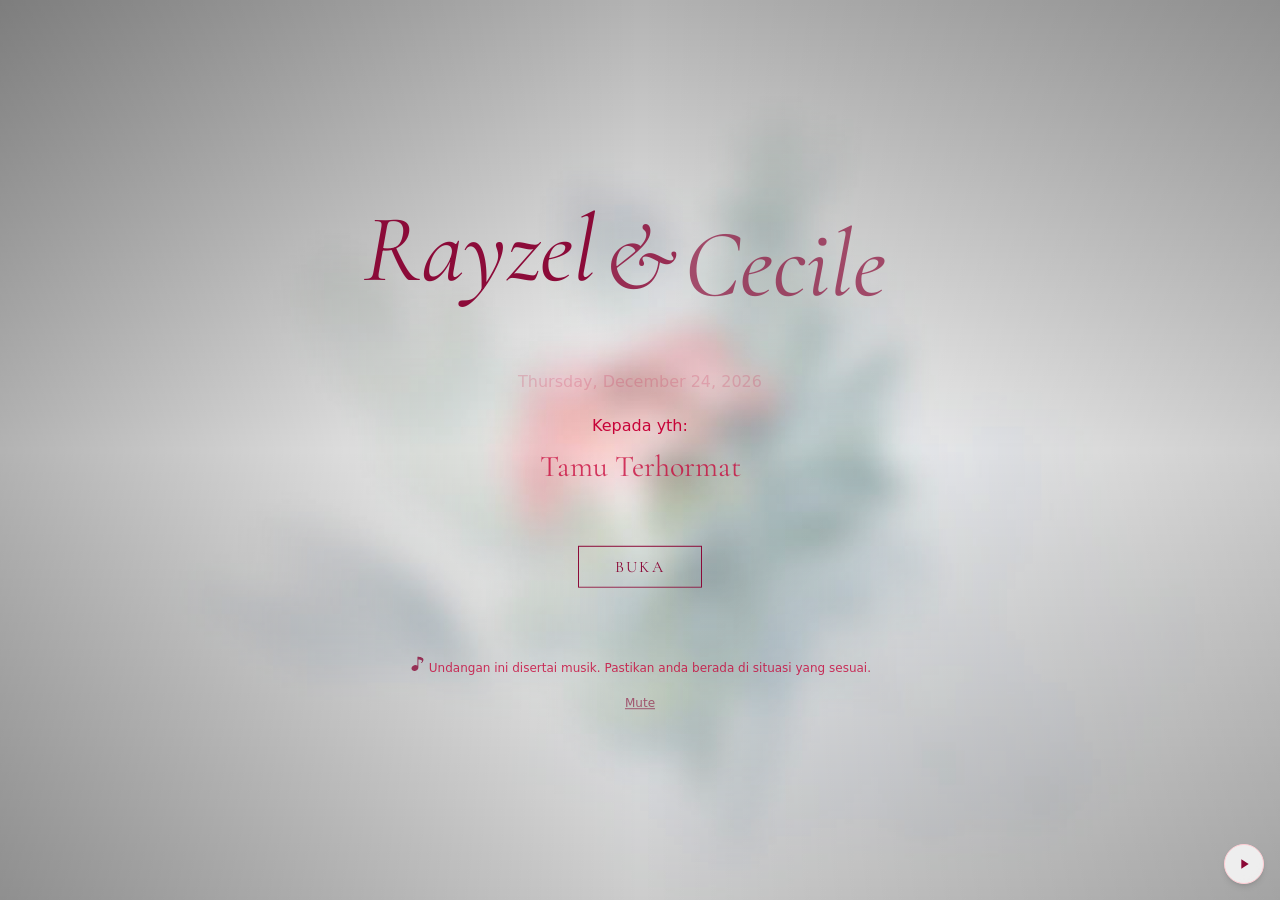
==== commit 46bb8aa9: "deploy" ====
--- a/index.html
+++ b/index.html
@@ -10,22 +10,22 @@
 			href="https://fonts.googleapis.com/css2?family=Cormorant+Garamond:ital,wght@0,300;0,400;0,500;0,600;0,700;1,300;1,400;1,500;1,600;1,700&family=Libertinus+Serif:ital,wght@0,400;0,700;1,400&display=swap"
 			rel="stylesheet"
 		/>
-		<link href="./_app/immutable/entry/start.CaGZISB8.js" rel="modulepreload">
-		<link href="./_app/immutable/chunks/CKCxUf2V.js" rel="modulepreload">
+		<link href="./_app/immutable/entry/start.CtbY1Ym2.js" rel="modulepreload">
+		<link href="./_app/immutable/chunks/DEfv4d6U.js" rel="modulepreload">
 		<link href="./_app/immutable/chunks/DNnI4Xoj.js" rel="modulepreload">
 		<link href="./_app/immutable/chunks/BO3rR3Jv.js" rel="modulepreload">
-		<link href="./_app/immutable/chunks/BNvSVHtr.js" rel="modulepreload">
-		<link href="./_app/immutable/entry/app.DA4dYd7j.js" rel="modulepreload">
+		<link href="./_app/immutable/chunks/B-tKbejx.js" rel="modulepreload">
+		<link href="./_app/immutable/entry/app.H7hkfBEm.js" rel="modulepreload">
 		<link href="./_app/immutable/chunks/CLZ9PxQS.js" rel="modulepreload">
 		<link href="./_app/immutable/chunks/DiSbDV8Y.js" rel="modulepreload">
 		<link href="./_app/immutable/chunks/DsXAj-8g.js" rel="modulepreload">
 		<link href="./_app/immutable/chunks/DhJRY7gX.js" rel="modulepreload">
 		<link href="./_app/immutable/chunks/jvjXnuJ7.js" rel="modulepreload">
-		<link href="./_app/immutable/nodes/0.OIxcmG4z.js" rel="modulepreload">
+		<link href="./_app/immutable/nodes/0.Dh43QSRh.js" rel="modulepreload">
 		<link href="./_app/immutable/chunks/Bx8Dnl6_.js" rel="modulepreload">
-		<link href="./_app/immutable/chunks/D-BwyRTY.js" rel="modulepreload">
-		<link href="./_app/immutable/nodes/3.DgxcDJKc.js" rel="modulepreload">
-		<link href="./_app/immutable/chunks/Cg-gEaou.js" rel="modulepreload">
+		<link href="./_app/immutable/chunks/MVY88zxV.js" rel="modulepreload">
+		<link href="./_app/immutable/nodes/3.BoNf7xbi.js" rel="modulepreload">
+		<link href="./_app/immutable/chunks/DbUGY38D.js" rel="modulepreload">
 		<!--12qhfyh--><link rel="icon" href="[data-uri]"/><!----><!--1uha8ag--><meta property="og:title" content="Wedding Invitation — Rayzel &amp; Cecile"/> <meta property="og:description" content="Wedding Invitation"/> <meta property="og:image" content="./env-bg.jpg"/> <meta property="og:url" content=""/> <meta property="og:type" content="website"/> <meta property="og:site_name" content="Rayzel &amp; Cecile Wedding"/> <meta name="twitter:card" content="summary_large_image"/> <meta name="twitter:title" content="Wedding Invitation — Rayzel &amp; Cecile"/> <meta name="twitter:description" content="Wedding Invitation"/> <meta name="twitter:image" content="./env-bg.jpg"/><!----><title>Wedding Invitation — Rayzel &amp; Cecile</title>
 		<link href="./_app/immutable/assets/0.C0IVeVlz.css" rel="stylesheet">
 	</head>
@@ -34,15 +34,15 @@
 			
 			<script>
 				{
-					__sveltekit_1imz3wz = {
+					__sveltekit_55b7of = {
 						base: new URL(".", location).pathname.slice(0, -1)
 					};
 
 					const element = document.currentScript.parentElement;
 
 					Promise.all([
-						import("./_app/immutable/entry/start.CaGZISB8.js"),
-						import("./_app/immutable/entry/app.DA4dYd7j.js")
+						import("./_app/immutable/entry/start.CtbY1Ym2.js"),
+						import("./_app/immutable/entry/app.H7hkfBEm.js")
 					]).then(([kit, app]) => {
 						kit.start(app, element, {
 							node_ids: [0, 3],
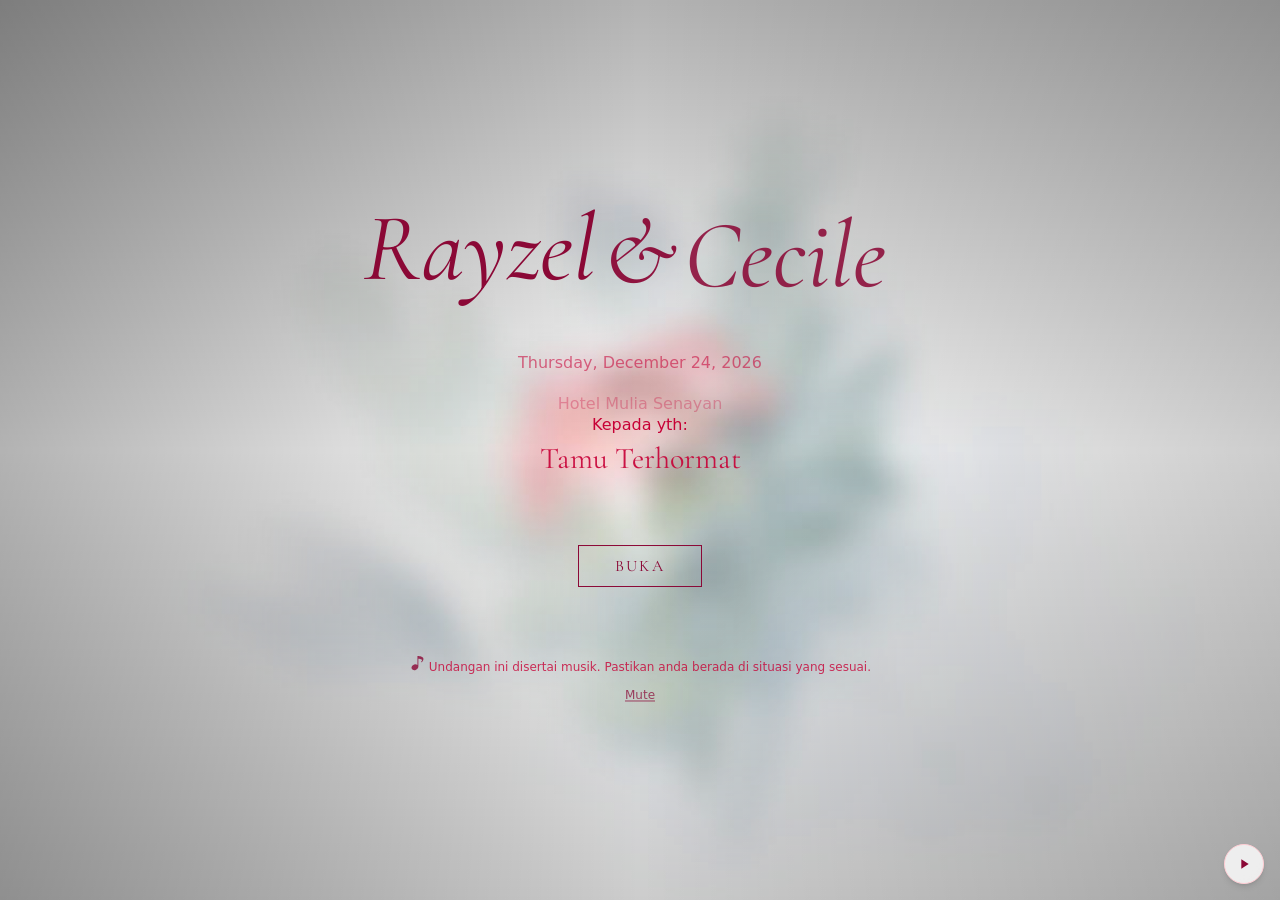
==== commit 6718a736: "deploy" ====
--- a/index.html
+++ b/index.html
@@ -10,39 +10,39 @@
 			href="https://fonts.googleapis.com/css2?family=Cormorant+Garamond:ital,wght@0,300;0,400;0,500;0,600;0,700;1,300;1,400;1,500;1,600;1,700&family=Libertinus+Serif:ital,wght@0,400;0,700;1,400&display=swap"
 			rel="stylesheet"
 		/>
-		<link href="./_app/immutable/entry/start.CtbY1Ym2.js" rel="modulepreload">
-		<link href="./_app/immutable/chunks/DEfv4d6U.js" rel="modulepreload">
+		<link href="./_app/immutable/entry/start.BTCFK91Y.js" rel="modulepreload">
+		<link href="./_app/immutable/chunks/BNtBiX6k.js" rel="modulepreload">
 		<link href="./_app/immutable/chunks/DNnI4Xoj.js" rel="modulepreload">
 		<link href="./_app/immutable/chunks/BO3rR3Jv.js" rel="modulepreload">
-		<link href="./_app/immutable/chunks/B-tKbejx.js" rel="modulepreload">
-		<link href="./_app/immutable/entry/app.H7hkfBEm.js" rel="modulepreload">
+		<link href="./_app/immutable/chunks/CMoac6pv.js" rel="modulepreload">
+		<link href="./_app/immutable/entry/app.BFab1irY.js" rel="modulepreload">
 		<link href="./_app/immutable/chunks/CLZ9PxQS.js" rel="modulepreload">
 		<link href="./_app/immutable/chunks/DiSbDV8Y.js" rel="modulepreload">
 		<link href="./_app/immutable/chunks/DsXAj-8g.js" rel="modulepreload">
 		<link href="./_app/immutable/chunks/DhJRY7gX.js" rel="modulepreload">
 		<link href="./_app/immutable/chunks/jvjXnuJ7.js" rel="modulepreload">
-		<link href="./_app/immutable/nodes/0.Dh43QSRh.js" rel="modulepreload">
+		<link href="./_app/immutable/nodes/0.CEEidNuR.js" rel="modulepreload">
 		<link href="./_app/immutable/chunks/Bx8Dnl6_.js" rel="modulepreload">
-		<link href="./_app/immutable/chunks/MVY88zxV.js" rel="modulepreload">
-		<link href="./_app/immutable/nodes/3.BoNf7xbi.js" rel="modulepreload">
+		<link href="./_app/immutable/chunks/BZIuJw0E.js" rel="modulepreload">
+		<link href="./_app/immutable/nodes/3.80TAATQY.js" rel="modulepreload">
 		<link href="./_app/immutable/chunks/DbUGY38D.js" rel="modulepreload">
 		<!--12qhfyh--><link rel="icon" href="[data-uri]"/><!----><!--1uha8ag--><meta property="og:title" content="Wedding Invitation — Rayzel &amp; Cecile"/> <meta property="og:description" content="Wedding Invitation"/> <meta property="og:image" content="./env-bg.jpg"/> <meta property="og:url" content=""/> <meta property="og:type" content="website"/> <meta property="og:site_name" content="Rayzel &amp; Cecile Wedding"/> <meta name="twitter:card" content="summary_large_image"/> <meta name="twitter:title" content="Wedding Invitation — Rayzel &amp; Cecile"/> <meta name="twitter:description" content="Wedding Invitation"/> <meta name="twitter:image" content="./env-bg.jpg"/><!----><title>Wedding Invitation — Rayzel &amp; Cecile</title>
-		<link href="./_app/immutable/assets/0.C0IVeVlz.css" rel="stylesheet">
+		<link href="./_app/immutable/assets/0.Dh5J8k7n.css" rel="stylesheet">
 	</head>
 	<body data-sveltekit-preload-data="hover">
 		<div style="display: contents"><!--[--><!--[0--><!--[--><!--[0--><!--[-1--><!--]--><!--]--> <!--[-1--><!--[--><div class="relative min-h-screen overflow-hidden"><div class="absolute inset-0 bg-cover bg-center" style="background-image: url('./env-bg.jpg');"></div> <div class="absolute inset-0 bg-cover bg-center transition-opacity duration-[300ms] opacity-0" style="background-image: url('./env-bg-blur.jpg');"></div> <div class="absolute inset-0 bg-white/30 transition-opacity duration-[300ms] opacity-0"></div> <div class="pointer-events-none absolute inset-0 bg-gradient-to-b from-black/30 via-transparent to-black/20"></div> <div class="pointer-events-none absolute inset-0 bg-gradient-to-r from-black/30 via-transparent to-black/20"></div> <!--[-1--><!--]--></div><!--]--><!--]--><!----><!--]--><!--]--> <!--[-1--><!--]--><!--]-->
 			
 			<script>
 				{
-					__sveltekit_55b7of = {
+					__sveltekit_1v9zvej = {
 						base: new URL(".", location).pathname.slice(0, -1)
 					};
 
 					const element = document.currentScript.parentElement;
 
 					Promise.all([
-						import("./_app/immutable/entry/start.CtbY1Ym2.js"),
-						import("./_app/immutable/entry/app.H7hkfBEm.js")
+						import("./_app/immutable/entry/start.BTCFK91Y.js"),
+						import("./_app/immutable/entry/app.BFab1irY.js")
 					]).then(([kit, app]) => {
 						kit.start(app, element, {
 							node_ids: [0, 3],
--- a/_app/immutable/assets/0.Dh5J8k7n.css
+++ b/_app/immutable/assets/0.Dh5J8k7n.css
@@ -0,0 +1 @@
+@layer properties{@supports (((-webkit-hyphens:none)) and (not (margin-trim:inline))) or ((-moz-orient:inline) and (not (color:rgb(from red r g b)))){*,:before,:after,::backdrop{--tw-translate-x:0;--tw-translate-y:0;--tw-translate-z:0;--tw-rotate-x:initial;--tw-rotate-y:initial;--tw-rotate-z:initial;--tw-skew-x:initial;--tw-skew-y:initial;--tw-pan-x:initial;--tw-pan-y:initial;--tw-pinch-zoom:initial;--tw-scroll-snap-strictness:proximity;--tw-space-y-reverse:0;--tw-space-x-reverse:0;--tw-divide-y-reverse:0;--tw-border-style:solid;--tw-gradient-position:initial;--tw-gradient-from:#0000;--tw-gradient-via:#0000;--tw-gradient-to:#0000;--tw-gradient-stops:initial;--tw-gradient-via-stops:initial;--tw-gradient-from-position:0%;--tw-gradient-via-position:50%;--tw-gradient-to-position:100%;--tw-leading:initial;--tw-font-weight:initial;--tw-tracking:initial;--tw-ordinal:initial;--tw-slashed-zero:initial;--tw-numeric-figure:initial;--tw-numeric-spacing:initial;--tw-numeric-fraction:initial;--tw-shadow:0 0 #0000;--tw-shadow-color:initial;--tw-shadow-alpha:100%;--tw-inset-shadow:0 0 #0000;--tw-inset-shadow-color:initial;--tw-inset-shadow-alpha:100%;--tw-ring-color:initial;--tw-ring-shadow:0 0 #0000;--tw-inset-ring-color:initial;--tw-inset-ring-shadow:0 0 #0000;--tw-ring-inset:initial;--tw-ring-offset-width:0px;--tw-ring-offset-color:#fff;--tw-ring-offset-shadow:0 0 #0000;--tw-outline-style:solid;--tw-blur:initial;--tw-brightness:initial;--tw-contrast:initial;--tw-grayscale:initial;--tw-hue-rotate:initial;--tw-invert:initial;--tw-opacity:initial;--tw-saturate:initial;--tw-sepia:initial;--tw-drop-shadow:initial;--tw-drop-shadow-color:initial;--tw-drop-shadow-alpha:100%;--tw-drop-shadow-size:initial;--tw-backdrop-blur:initial;--tw-backdrop-brightness:initial;--tw-backdrop-contrast:initial;--tw-backdrop-grayscale:initial;--tw-backdrop-hue-rotate:initial;--tw-backdrop-invert:initial;--tw-backdrop-opacity:initial;--tw-backdrop-saturate:initial;--tw-backdrop-sepia:initial;--tw-duration:initial;--tw-ease:initial;--tw-contain-size:initial;--tw-contain-layout:initial;--tw-contain-paint:initial;--tw-contain-style:initial;--tw-divide-x-reverse:0}}}@layer theme{:root,:host{--font-sans:ui-sans-serif, system-ui, sans-serif, "Apple Color Emoji", "Segoe UI Emoji", "Segoe UI Symbol", "Noto Color Emoji";--font-mono:ui-monospace, SFMono-Regular, Menlo, Monaco, Consolas, "Liberation Mono", "Courier New", monospace;--color-yellow-100:oklch(97.3% .071 103.193);--color-yellow-300:oklch(90.5% .182 98.111);--color-pink-50:oklch(97.1% .014 343.198);--color-pink-400:oklch(71.8% .202 349.761);--color-rose-50:oklch(96.9% .015 12.422);--color-rose-100:oklch(94.1% .03 12.58);--color-rose-200:oklch(89.2% .058 10.001);--color-rose-300:oklch(81% .117 11.638);--color-rose-400:oklch(71.2% .194 13.428);--color-rose-500:oklch(64.5% .246 16.439);--color-rose-600:oklch(58.6% .253 17.585);--color-rose-700:oklch(51.4% .222 16.935);--color-rose-800:oklch(45.5% .188 13.697);--color-rose-900:oklch(41% .159 10.272);--color-gray-100:oklch(96.7% .003 264.542);--color-gray-200:oklch(92.8% .006 264.531);--color-gray-400:oklch(70.7% .022 261.325);--color-black:#000;--color-white:#fff;--spacing:.25rem;--container-lg:32rem;--text-xs:.75rem;--text-xs--line-height:calc(1 / .75);--text-sm:.875rem;--text-sm--line-height:calc(1.25 / .875);--text-base:1rem;--text-base--line-height: 1.5 ;--text-lg:1.125rem;--text-lg--line-height:calc(1.75 / 1.125);--text-xl:1.25rem;--text-xl--line-height:calc(1.75 / 1.25);--text-2xl:1.5rem;--text-2xl--line-height:calc(2 / 1.5);--text-3xl:1.875rem;--text-3xl--line-height: 1.2 ;--text-4xl:2.25rem;--text-4xl--line-height:calc(2.5 / 2.25);--text-5xl:3rem;--text-5xl--line-height:1;--text-6xl:3.75rem;--text-6xl--line-height:1;--text-7xl:4.5rem;--text-7xl--line-height:1;--text-8xl:6rem;--text-8xl--line-height:1;--font-weight-medium:500;--font-weight-bold:700;--tracking-wider:.05em;--tracking-widest:.1em;--leading-snug:1.375;--leading-relaxed:1.625;--radius-lg:.5rem;--radius-3xl:1.5rem;--ease-in:cubic-bezier(.4, 0, 1, 1);--ease-out:cubic-bezier(0, 0, .2, 1);--ease-in-out:cubic-bezier(.4, 0, .2, 1);--blur-sm:8px;--default-transition-duration:.15s;--default-transition-timing-function:cubic-bezier(.4, 0, .2, 1);--default-font-family:var(--font-sans);--default-mono-font-family:var(--font-mono);--font-romantic:"Cormorant Garamond", serif;--font-libertinus:"Libertinus Serif", serif}}@layer base{*,:after,:before,::backdrop{box-sizing:border-box;border:0 solid;margin:0;padding:0}::file-selector-button{box-sizing:border-box;border:0 solid;margin:0;padding:0}html,:host{-webkit-text-size-adjust:100%;tab-size:4;line-height:1.5;font-family:var(--default-font-family,ui-sans-serif, system-ui, sans-serif, "Apple Color Emoji", "Segoe UI Emoji", "Segoe UI Symbol", "Noto Color Emoji");font-feature-settings:var(--default-font-feature-settings,normal);font-variation-settings:var(--default-font-variation-settings,normal);-webkit-tap-highlight-color:transparent}hr{height:0;color:inherit;border-top-width:1px}abbr:where([title]){-webkit-text-decoration:underline dotted;text-decoration:underline dotted}h1,h2,h3,h4,h5,h6{font-size:inherit;font-weight:inherit}a{color:inherit;-webkit-text-decoration:inherit;text-decoration:inherit}b,strong{font-weight:bolder}code,kbd,samp,pre{font-family:var(--default-mono-font-family,ui-monospace, SFMono-Regular, Menlo, Monaco, Consolas, "Liberation Mono", "Courier New", monospace);font-feature-settings:var(--default-mono-font-feature-settings,normal);font-variation-settings:var(--default-mono-font-variation-settings,normal);font-size:1em}small{font-size:80%}sub,sup{vertical-align:baseline;font-size:75%;line-height:0;position:relative}sub{bottom:-.25em}sup{top:-.5em}table{text-indent:0;border-color:inherit;border-collapse:collapse}:-moz-focusring{outline:auto}progress{vertical-align:baseline}summary{display:list-item}ol,ul,menu{list-style:none}img,svg,video,canvas,audio,iframe,embed,object{vertical-align:middle;display:block}img,video{max-width:100%;height:auto}button,input,select,optgroup,textarea{font:inherit;font-feature-settings:inherit;font-variation-settings:inherit;letter-spacing:inherit;color:inherit;opacity:1;background-color:#0000;border-radius:0}::file-selector-button{font:inherit;font-feature-settings:inherit;font-variation-settings:inherit;letter-spacing:inherit;color:inherit;opacity:1;background-color:#0000;border-radius:0}:where(select:is([multiple],[size])) optgroup{font-weight:bolder}:where(select:is([multiple],[size])) optgroup option{padding-inline-start:20px}::file-selector-button{margin-inline-end:4px}::placeholder{opacity:1}@supports (not ((-webkit-appearance:-apple-pay-button))) or (contain-intrinsic-size:1px){::placeholder{color:currentColor}@supports (color:color-mix(in lab,red,red)){::placeholder{color:color-mix(in oklab,currentcolor 50%,transparent)}}}textarea{resize:vertical}::-webkit-search-decoration{-webkit-appearance:none}::-webkit-date-and-time-value{min-height:1lh;text-align:inherit}::-webkit-datetime-edit{display:inline-flex}::-webkit-datetime-edit-fields-wrapper{padding:0}::-webkit-datetime-edit{padding-block:0}::-webkit-datetime-edit-year-field{padding-block:0}::-webkit-datetime-edit-month-field{padding-block:0}::-webkit-datetime-edit-day-field{padding-block:0}::-webkit-datetime-edit-hour-field{padding-block:0}::-webkit-datetime-edit-minute-field{padding-block:0}::-webkit-datetime-edit-second-field{padding-block:0}::-webkit-datetime-edit-millisecond-field{padding-block:0}::-webkit-datetime-edit-meridiem-field{padding-block:0}::-webkit-calendar-picker-indicator{line-height:1}:-moz-ui-invalid{box-shadow:none}button,input:where([type=button],[type=reset],[type=submit]){appearance:button}::file-selector-button{appearance:button}::-webkit-inner-spin-button{height:auto}::-webkit-outer-spin-button{height:auto}[hidden]:where(:not([hidden=until-found])){display:none!important}}@layer components;@layer utilities{.\@container{container-type:inline-size}.pointer-events-auto{pointer-events:auto}.pointer-events-none{pointer-events:none}.collapse{visibility:collapse}.invisible{visibility:hidden}.visible{visibility:visible}.sr-only{clip-path:inset(50%);white-space:nowrap;border-width:0;width:1px;height:1px;margin:-1px;padding:0;position:absolute;overflow:hidden}.not-sr-only{clip-path:none;white-space:normal;width:auto;height:auto;margin:0;padding:0;position:static;overflow:visible}.absolute{position:absolute}.fixed{position:fixed}.relative{position:relative}.static{position:static}.sticky{position:sticky}.inset-0{inset:0}.-top-8{top:calc(var(--spacing) * -8)}.top-0{top:0}.top-4{top:calc(var(--spacing) * 4)}.-right-8{right:calc(var(--spacing) * -8)}.right-0{right:0}.right-4{right:calc(var(--spacing) * 4)}.-bottom-10{bottom:calc(var(--spacing) * -10)}.bottom-0{bottom:0}.bottom-4{bottom:calc(var(--spacing) * 4)}.bottom-8{bottom:calc(var(--spacing) * 8)}.-left-10{left:calc(var(--spacing) * -10)}.left-0{left:0}.left-1\/2{left:50%}.left-4{left:calc(var(--spacing) * 4)}.isolate{isolation:isolate}.isolation-auto{isolation:auto}.z-10{z-index:10}.z-20{z-index:20}.z-50{z-index:50}.z-\[100\]{z-index:100}.float-end{float:inline-end}.float-left{float:left}.float-none{float:none}.float-right{float:right}.float-start{float:inline-start}.clear-both{clear:both}.clear-end{clear:inline-end}.clear-left{clear:left}.clear-none{clear:none}.clear-right{clear:right}.clear-start{clear:inline-start}.container{width:100%}@media(min-width:40rem){.container{max-width:40rem}}@media(min-width:48rem){.container{max-width:48rem}}@media(min-width:64rem){.container{max-width:64rem}}@media(min-width:80rem){.container{max-width:80rem}}@media(min-width:96rem){.container{max-width:96rem}}.mx-auto{margin-inline:auto}.my-2{margin-block:calc(var(--spacing) * 2)}.my-4{margin-block:calc(var(--spacing) * 4)}.prose{color:var(--tw-prose-body);max-width:65ch}.prose :where(p):not(:where([class~=not-prose],[class~=not-prose] *)){margin-top:1.25em;margin-bottom:1.25em}.prose :where([class~=lead]):not(:where([class~=not-prose],[class~=not-prose] *)){color:var(--tw-prose-lead);margin-top:1.2em;margin-bottom:1.2em;font-size:1.25em;line-height:1.6}.prose :where(a):not(:where([class~=not-prose],[class~=not-prose] *)){color:var(--tw-prose-links);font-weight:500;text-decoration:underline}.prose :where(strong):not(:where([class~=not-prose],[class~=not-prose] *)){color:var(--tw-prose-bold);font-weight:600}.prose :where(a strong):not(:where([class~=not-prose],[class~=not-prose] *)),.prose :where(blockquote strong):not(:where([class~=not-prose],[class~=not-prose] *)),.prose :where(thead th strong):not(:where([class~=not-prose],[class~=not-prose] *)){color:inherit}.prose :where(ol):not(:where([class~=not-prose],[class~=not-prose] *)){margin-top:1.25em;margin-bottom:1.25em;padding-inline-start:1.625em;list-style-type:decimal}.prose :where(ol[type=A]):not(:where([class~=not-prose],[class~=not-prose] *)){list-style-type:upper-alpha}.prose :where(ol[type=a]):not(:where([class~=not-prose],[class~=not-prose] *)){list-style-type:lower-alpha}.prose :where(ol[type=A s]):not(:where([class~=not-prose],[class~=not-prose] *)){list-style-type:upper-alpha}.prose :where(ol[type=a s]):not(:where([class~=not-prose],[class~=not-prose] *)){list-style-type:lower-alpha}.prose :where(ol[type=I]):not(:where([class~=not-prose],[class~=not-prose] *)){list-style-type:upper-roman}.prose :where(ol[type=i]):not(:where([class~=not-prose],[class~=not-prose] *)){list-style-type:lower-roman}.prose :where(ol[type=I s]):not(:where([class~=not-prose],[class~=not-prose] *)){list-style-type:upper-roman}.prose :where(ol[type=i s]):not(:where([class~=not-prose],[class~=not-prose] *)){list-style-type:lower-roman}.prose :where(ol[type="1"]):not(:where([class~=not-prose],[class~=not-prose] *)){list-style-type:decimal}.prose :where(ul):not(:where([class~=not-prose],[class~=not-prose] *)){margin-top:1.25em;margin-bottom:1.25em;padding-inline-start:1.625em;list-style-type:disc}.prose :where(ol>li):not(:where([class~=not-prose],[class~=not-prose] *))::marker{color:var(--tw-prose-counters);font-weight:400}.prose :where(ul>li):not(:where([class~=not-prose],[class~=not-prose] *))::marker{color:var(--tw-prose-bullets)}.prose :where(dt):not(:where([class~=not-prose],[class~=not-prose] *)){color:var(--tw-prose-headings);margin-top:1.25em;font-weight:600}.prose :where(hr):not(:where([class~=not-prose],[class~=not-prose] *)){border-color:var(--tw-prose-hr);border-top-width:1px;margin-top:3em;margin-bottom:3em}.prose :where(blockquote):not(:where([class~=not-prose],[class~=not-prose] *)){color:var(--tw-prose-quotes);border-inline-start-width:.25rem;border-inline-start-color:var(--tw-prose-quote-borders);quotes:"“""”""‘""’";margin-top:1.6em;margin-bottom:1.6em;padding-inline-start:1em;font-style:italic;font-weight:500}.prose :where(blockquote p:first-of-type):not(:where([class~=not-prose],[class~=not-prose] *)):before{content:open-quote}.prose :where(blockquote p:last-of-type):not(:where([class~=not-prose],[class~=not-prose] *)):after{content:close-quote}.prose :where(h1):not(:where([class~=not-prose],[class~=not-prose] *)){color:var(--tw-prose-headings);margin-top:0;margin-bottom:.888889em;font-size:2.25em;font-weight:800;line-height:1.11111}.prose :where(h1 strong):not(:where([class~=not-prose],[class~=not-prose] *)){color:inherit;font-weight:900}.prose :where(h2):not(:where([class~=not-prose],[class~=not-prose] *)){color:var(--tw-prose-headings);margin-top:2em;margin-bottom:1em;font-size:1.5em;font-weight:700;line-height:1.33333}.prose :where(h2 strong):not(:where([class~=not-prose],[class~=not-prose] *)){color:inherit;font-weight:800}.prose :where(h3):not(:where([class~=not-prose],[class~=not-prose] *)){color:var(--tw-prose-headings);margin-top:1.6em;margin-bottom:.6em;font-size:1.25em;font-weight:600;line-height:1.6}.prose :where(h3 strong):not(:where([class~=not-prose],[class~=not-prose] *)){color:inherit;font-weight:700}.prose :where(h4):not(:where([class~=not-prose],[class~=not-prose] *)){color:var(--tw-prose-headings);margin-top:1.5em;margin-bottom:.5em;font-weight:600;line-height:1.5}.prose :where(h4 strong):not(:where([class~=not-prose],[class~=not-prose] *)){color:inherit;font-weight:700}.prose :where(img):not(:where([class~=not-prose],[class~=not-prose] *)){margin-top:2em;margin-bottom:2em}.prose :where(picture):not(:where([class~=not-prose],[class~=not-prose] *)){margin-top:2em;margin-bottom:2em;display:block}.prose :where(video):not(:where([class~=not-prose],[class~=not-prose] *)){margin-top:2em;margin-bottom:2em}.prose :where(kbd):not(:where([class~=not-prose],[class~=not-prose] *)){color:var(--tw-prose-kbd);box-shadow:0 0 0 1px var(--tw-prose-kbd-shadows),0 3px 0 var(--tw-prose-kbd-shadows);padding-top:.1875em;padding-inline-end:.375em;padding-bottom:.1875em;border-radius:.3125rem;padding-inline-start:.375em;font-family:inherit;font-size:.875em;font-weight:500}.prose :where(code):not(:where([class~=not-prose],[class~=not-prose] *)){color:var(--tw-prose-code);font-size:.875em;font-weight:600}.prose :where(code):not(:where([class~=not-prose],[class~=not-prose] *)):before,.prose :where(code):not(:where([class~=not-prose],[class~=not-prose] *)):after{content:"`"}.prose :where(a code):not(:where([class~=not-prose],[class~=not-prose] *)),.prose :where(h1 code):not(:where([class~=not-prose],[class~=not-prose] *)){color:inherit}.prose :where(h2 code):not(:where([class~=not-prose],[class~=not-prose] *)){color:inherit;font-size:.875em}.prose :where(h3 code):not(:where([class~=not-prose],[class~=not-prose] *)){color:inherit;font-size:.9em}.prose :where(h4 code):not(:where([class~=not-prose],[class~=not-prose] *)),.prose :where(blockquote code):not(:where([class~=not-prose],[class~=not-prose] *)),.prose :where(thead th code):not(:where([class~=not-prose],[class~=not-prose] *)){color:inherit}.prose :where(pre):not(:where([class~=not-prose],[class~=not-prose] *)){color:var(--tw-prose-pre-code);background-color:var(--tw-prose-pre-bg);padding-top:.857143em;padding-inline-end:1.14286em;padding-bottom:.857143em;border-radius:.375rem;margin-top:1.71429em;margin-bottom:1.71429em;padding-inline-start:1.14286em;font-size:.875em;font-weight:400;line-height:1.71429;overflow-x:auto}.prose :where(pre code):not(:where([class~=not-prose],[class~=not-prose] *)){font-weight:inherit;color:inherit;font-size:inherit;font-family:inherit;line-height:inherit;background-color:#0000;border-width:0;border-radius:0;padding:0}.prose :where(pre code):not(:where([class~=not-prose],[class~=not-prose] *)):before,.prose :where(pre code):not(:where([class~=not-prose],[class~=not-prose] *)):after{content:none}.prose :where(table):not(:where([class~=not-prose],[class~=not-prose] *)){table-layout:auto;width:100%;margin-top:2em;margin-bottom:2em;font-size:.875em;line-height:1.71429}.prose :where(thead):not(:where([class~=not-prose],[class~=not-prose] *)){border-bottom-width:1px;border-bottom-color:var(--tw-prose-th-borders)}.prose :where(thead th):not(:where([class~=not-prose],[class~=not-prose] *)){color:var(--tw-prose-headings);vertical-align:bottom;padding-inline-end:.571429em;padding-bottom:.571429em;padding-inline-start:.571429em;font-weight:600}.prose :where(tbody tr):not(:where([class~=not-prose],[class~=not-prose] *)){border-bottom-width:1px;border-bottom-color:var(--tw-prose-td-borders)}.prose :where(tbody tr:last-child):not(:where([class~=not-prose],[class~=not-prose] *)){border-bottom-width:0}.prose :where(tbody td):not(:where([class~=not-prose],[class~=not-prose] *)){vertical-align:baseline}.prose :where(tfoot):not(:where([class~=not-prose],[class~=not-prose] *)){border-top-width:1px;border-top-color:var(--tw-prose-th-borders)}.prose :where(tfoot td):not(:where([class~=not-prose],[class~=not-prose] *)){vertical-align:top}.prose :where(th,td):not(:where([class~=not-prose],[class~=not-prose] *)){text-align:start}.prose :where(figure>*):not(:where([class~=not-prose],[class~=not-prose] *)){margin-top:0;margin-bottom:0}.prose :where(figcaption):not(:where([class~=not-prose],[class~=not-prose] *)){color:var(--tw-prose-captions);margin-top:.857143em;font-size:.875em;line-height:1.42857}.prose{--tw-prose-body:oklch(37.3% .034 259.733);--tw-prose-headings:oklch(21% .034 264.665);--tw-prose-lead:oklch(44.6% .03 256.802);--tw-prose-links:oklch(21% .034 264.665);--tw-prose-bold:oklch(21% .034 264.665);--tw-prose-counters:oklch(55.1% .027 264.364);--tw-prose-bullets:oklch(87.2% .01 258.338);--tw-prose-hr:oklch(92.8% .006 264.531);--tw-prose-quotes:oklch(21% .034 264.665);--tw-prose-quote-borders:oklch(92.8% .006 264.531);--tw-prose-captions:oklch(55.1% .027 264.364);--tw-prose-kbd:oklch(21% .034 264.665);--tw-prose-kbd-shadows:oklab(21% -.00316127 -.0338527/.1);--tw-prose-code:oklch(21% .034 264.665);--tw-prose-pre-code:oklch(92.8% .006 264.531);--tw-prose-pre-bg:oklch(27.8% .033 256.848);--tw-prose-th-borders:oklch(87.2% .01 258.338);--tw-prose-td-borders:oklch(92.8% .006 264.531);--tw-prose-invert-body:oklch(87.2% .01 258.338);--tw-prose-invert-headings:#fff;--tw-prose-invert-lead:oklch(70.7% .022 261.325);--tw-prose-invert-links:#fff;--tw-prose-invert-bold:#fff;--tw-prose-invert-counters:oklch(70.7% .022 261.325);--tw-prose-invert-bullets:oklch(44.6% .03 256.802);--tw-prose-invert-hr:oklch(37.3% .034 259.733);--tw-prose-invert-quotes:oklch(96.7% .003 264.542);--tw-prose-invert-quote-borders:oklch(37.3% .034 259.733);--tw-prose-invert-captions:oklch(70.7% .022 261.325);--tw-prose-invert-kbd:#fff;--tw-prose-invert-kbd-shadows:#ffffff1a;--tw-prose-invert-code:#fff;--tw-prose-invert-pre-code:oklch(87.2% .01 258.338);--tw-prose-invert-pre-bg:#00000080;--tw-prose-invert-th-borders:oklch(44.6% .03 256.802);--tw-prose-invert-td-borders:oklch(37.3% .034 259.733);font-size:1rem;line-height:1.75}.prose :where(picture>img):not(:where([class~=not-prose],[class~=not-prose] *)){margin-top:0;margin-bottom:0}.prose :where(li):not(:where([class~=not-prose],[class~=not-prose] *)){margin-top:.5em;margin-bottom:.5em}.prose :where(ol>li):not(:where([class~=not-prose],[class~=not-prose] *)),.prose :where(ul>li):not(:where([class~=not-prose],[class~=not-prose] *)){padding-inline-start:.375em}.prose :where(.prose>ul>li p):not(:where([class~=not-prose],[class~=not-prose] *)){margin-top:.75em;margin-bottom:.75em}.prose :where(.prose>ul>li>p:first-child):not(:where([class~=not-prose],[class~=not-prose] *)){margin-top:1.25em}.prose :where(.prose>ul>li>p:last-child):not(:where([class~=not-prose],[class~=not-prose] *)){margin-bottom:1.25em}.prose :where(.prose>ol>li>p:first-child):not(:where([class~=not-prose],[class~=not-prose] *)){margin-top:1.25em}.prose :where(.prose>ol>li>p:last-child):not(:where([class~=not-prose],[class~=not-prose] *)){margin-bottom:1.25em}.prose :where(ul ul,ul ol,ol ul,ol ol):not(:where([class~=not-prose],[class~=not-prose] *)){margin-top:.75em;margin-bottom:.75em}.prose :where(dl):not(:where([class~=not-prose],[class~=not-prose] *)){margin-top:1.25em;margin-bottom:1.25em}.prose :where(dd):not(:where([class~=not-prose],[class~=not-prose] *)){margin-top:.5em;padding-inline-start:1.625em}.prose :where(hr+*):not(:where([class~=not-prose],[class~=not-prose] *)),.prose :where(h2+*):not(:where([class~=not-prose],[class~=not-prose] *)),.prose :where(h3+*):not(:where([class~=not-prose],[class~=not-prose] *)),.prose :where(h4+*):not(:where([class~=not-prose],[class~=not-prose] *)){margin-top:0}.prose :where(thead th:first-child):not(:where([class~=not-prose],[class~=not-prose] *)){padding-inline-start:0}.prose :where(thead th:last-child):not(:where([class~=not-prose],[class~=not-prose] *)){padding-inline-end:0}.prose :where(tbody td,tfoot td):not(:where([class~=not-prose],[class~=not-prose] *)){padding-top:.571429em;padding-inline-end:.571429em;padding-bottom:.571429em;padding-inline-start:.571429em}.prose :where(tbody td:first-child,tfoot td:first-child):not(:where([class~=not-prose],[class~=not-prose] *)){padding-inline-start:0}.prose :where(tbody td:last-child,tfoot td:last-child):not(:where([class~=not-prose],[class~=not-prose] *)){padding-inline-end:0}.prose :where(figure):not(:where([class~=not-prose],[class~=not-prose] *)){margin-top:2em;margin-bottom:2em}.prose :where(.prose>:first-child):not(:where([class~=not-prose],[class~=not-prose] *)){margin-top:0}.prose :where(.prose>:last-child):not(:where([class~=not-prose],[class~=not-prose] *)){margin-bottom:0}.prose-lg{font-size:1.125rem;line-height:1.77778}.prose-lg :where(p):not(:where([class~=not-prose],[class~=not-prose] *)){margin-top:1.33333em;margin-bottom:1.33333em}.prose-lg :where([class~=lead]):not(:where([class~=not-prose],[class~=not-prose] *)){margin-top:1.09091em;margin-bottom:1.09091em;font-size:1.22222em;line-height:1.45455}.prose-lg :where(blockquote):not(:where([class~=not-prose],[class~=not-prose] *)){margin-top:1.66667em;margin-bottom:1.66667em;padding-inline-start:1em}.prose-lg :where(h1):not(:where([class~=not-prose],[class~=not-prose] *)){margin-top:0;margin-bottom:.833333em;font-size:2.66667em;line-height:1}.prose-lg :where(h2):not(:where([class~=not-prose],[class~=not-prose] *)){margin-top:1.86667em;margin-bottom:1.06667em;font-size:1.66667em;line-height:1.33333}.prose-lg :where(h3):not(:where([class~=not-prose],[class~=not-prose] *)){margin-top:1.66667em;margin-bottom:.666667em;font-size:1.33333em;line-height:1.5}.prose-lg :where(h4):not(:where([class~=not-prose],[class~=not-prose] *)){margin-top:1.77778em;margin-bottom:.444444em;line-height:1.55556}.prose-lg :where(img):not(:where([class~=not-prose],[class~=not-prose] *)),.prose-lg :where(picture):not(:where([class~=not-prose],[class~=not-prose] *)){margin-top:1.77778em;margin-bottom:1.77778em}.prose-lg :where(picture>img):not(:where([class~=not-prose],[class~=not-prose] *)){margin-top:0;margin-bottom:0}.prose-lg :where(video):not(:where([class~=not-prose],[class~=not-prose] *)){margin-top:1.77778em;margin-bottom:1.77778em}.prose-lg :where(kbd):not(:where([class~=not-prose],[class~=not-prose] *)){padding-top:.222222em;padding-inline-end:.444444em;padding-bottom:.222222em;border-radius:.3125rem;padding-inline-start:.444444em;font-size:.888889em}.prose-lg :where(code):not(:where([class~=not-prose],[class~=not-prose] *)){font-size:.888889em}.prose-lg :where(h2 code):not(:where([class~=not-prose],[class~=not-prose] *)){font-size:.866667em}.prose-lg :where(h3 code):not(:where([class~=not-prose],[class~=not-prose] *)){font-size:.875em}.prose-lg :where(pre):not(:where([class~=not-prose],[class~=not-prose] *)){padding-top:1em;padding-inline-end:1.5em;padding-bottom:1em;border-radius:.375rem;margin-top:2em;margin-bottom:2em;padding-inline-start:1.5em;font-size:.888889em;line-height:1.75}.prose-lg :where(ol):not(:where([class~=not-prose],[class~=not-prose] *)),.prose-lg :where(ul):not(:where([class~=not-prose],[class~=not-prose] *)){margin-top:1.33333em;margin-bottom:1.33333em;padding-inline-start:1.55556em}.prose-lg :where(li):not(:where([class~=not-prose],[class~=not-prose] *)){margin-top:.666667em;margin-bottom:.666667em}.prose-lg :where(ol>li):not(:where([class~=not-prose],[class~=not-prose] *)),.prose-lg :where(ul>li):not(:where([class~=not-prose],[class~=not-prose] *)){padding-inline-start:.444444em}.prose-lg :where(.prose-lg>ul>li p):not(:where([class~=not-prose],[class~=not-prose] *)){margin-top:.888889em;margin-bottom:.888889em}.prose-lg :where(.prose-lg>ul>li>p:first-child):not(:where([class~=not-prose],[class~=not-prose] *)){margin-top:1.33333em}.prose-lg :where(.prose-lg>ul>li>p:last-child):not(:where([class~=not-prose],[class~=not-prose] *)){margin-bottom:1.33333em}.prose-lg :where(.prose-lg>ol>li>p:first-child):not(:where([class~=not-prose],[class~=not-prose] *)){margin-top:1.33333em}.prose-lg :where(.prose-lg>ol>li>p:last-child):not(:where([class~=not-prose],[class~=not-prose] *)){margin-bottom:1.33333em}.prose-lg :where(ul ul,ul ol,ol ul,ol ol):not(:where([class~=not-prose],[class~=not-prose] *)){margin-top:.888889em;margin-bottom:.888889em}.prose-lg :where(dl):not(:where([class~=not-prose],[class~=not-prose] *)){margin-top:1.33333em;margin-bottom:1.33333em}.prose-lg :where(dt):not(:where([class~=not-prose],[class~=not-prose] *)){margin-top:1.33333em}.prose-lg :where(dd):not(:where([class~=not-prose],[class~=not-prose] *)){margin-top:.666667em;padding-inline-start:1.55556em}.prose-lg :where(hr):not(:where([class~=not-prose],[class~=not-prose] *)){margin-top:3.11111em;margin-bottom:3.11111em}.prose-lg :where(hr+*):not(:where([class~=not-prose],[class~=not-prose] *)),.prose-lg :where(h2+*):not(:where([class~=not-prose],[class~=not-prose] *)),.prose-lg :where(h3+*):not(:where([class~=not-prose],[class~=not-prose] *)),.prose-lg :where(h4+*):not(:where([class~=not-prose],[class~=not-prose] *)){margin-top:0}.prose-lg :where(table):not(:where([class~=not-prose],[class~=not-prose] *)){font-size:.888889em;line-height:1.5}.prose-lg :where(thead th):not(:where([class~=not-prose],[class~=not-prose] *)){padding-inline-end:.75em;padding-bottom:.75em;padding-inline-start:.75em}.prose-lg :where(thead th:first-child):not(:where([class~=not-prose],[class~=not-prose] *)){padding-inline-start:0}.prose-lg :where(thead th:last-child):not(:where([class~=not-prose],[class~=not-prose] *)){padding-inline-end:0}.prose-lg :where(tbody td,tfoot td):not(:where([class~=not-prose],[class~=not-prose] *)){padding-top:.75em;padding-inline-end:.75em;padding-bottom:.75em;padding-inline-start:.75em}.prose-lg :where(tbody td:first-child,tfoot td:first-child):not(:where([class~=not-prose],[class~=not-prose] *)){padding-inline-start:0}.prose-lg :where(tbody td:last-child,tfoot td:last-child):not(:where([class~=not-prose],[class~=not-prose] *)){padding-inline-end:0}.prose-lg :where(figure):not(:where([class~=not-prose],[class~=not-prose] *)){margin-top:1.77778em;margin-bottom:1.77778em}.prose-lg :where(figure>*):not(:where([class~=not-prose],[class~=not-prose] *)){margin-top:0;margin-bottom:0}.prose-lg :where(figcaption):not(:where([class~=not-prose],[class~=not-prose] *)){margin-top:1em;font-size:.888889em;line-height:1.5}.prose-lg :where(.prose-lg>:first-child):not(:where([class~=not-prose],[class~=not-prose] *)){margin-top:0}.prose-lg :where(.prose-lg>:last-child):not(:where([class~=not-prose],[class~=not-prose] *)){margin-bottom:0}.mt-1{margin-top:var(--spacing)}.mt-2{margin-top:calc(var(--spacing) * 2)}.mt-4{margin-top:calc(var(--spacing) * 4)}.mt-6{margin-top:calc(var(--spacing) * 6)}.mt-8{margin-top:calc(var(--spacing) * 8)}.mt-10{margin-top:calc(var(--spacing) * 10)}.mb-1{margin-bottom:var(--spacing)}.mb-2{margin-bottom:calc(var(--spacing) * 2)}.mb-3{margin-bottom:calc(var(--spacing) * 3)}.mb-4{margin-bottom:calc(var(--spacing) * 4)}.mb-6{margin-bottom:calc(var(--spacing) * 6)}.mb-8{margin-bottom:calc(var(--spacing) * 8)}.mb-10{margin-bottom:calc(var(--spacing) * 10)}.box-border{box-sizing:border-box}.box-content{box-sizing:content-box}.line-clamp-none{-webkit-line-clamp:unset;-webkit-box-orient:horizontal;display:block;overflow:visible}.block{display:block}.contents{display:contents}.flex{display:flex}.flow-root{display:flow-root}.grid{display:grid}.hidden{display:none}.inline{display:inline}.inline-block{display:inline-block}.inline-flex{display:inline-flex}.inline-grid{display:inline-grid}.inline-table{display:inline-table}.list-item{display:list-item}.table{display:table}.table-caption{display:table-caption}.table-cell{display:table-cell}.table-column{display:table-column}.table-column-group{display:table-column-group}.table-footer-group{display:table-footer-group}.table-header-group{display:table-header-group}.table-row{display:table-row}.table-row-group{display:table-row-group}.aspect-\[1\.586\/1\]{aspect-ratio:1.586}.h-2{height:calc(var(--spacing) * 2)}.h-4{height:calc(var(--spacing) * 4)}.h-6{height:calc(var(--spacing) * 6)}.h-10{height:calc(var(--spacing) * 10)}.h-12{height:calc(var(--spacing) * 12)}.h-32{height:calc(var(--spacing) * 32)}.h-36{height:calc(var(--spacing) * 36)}.h-64{height:calc(var(--spacing) * 64)}.h-80{height:calc(var(--spacing) * 80)}.h-dvh{height:100dvh}.h-full{height:100%}.h-px{height:1px}.h-screen{height:100vh}.max-h-\[75vh\]{max-height:75vh}.max-h-\[80vh\]{max-height:80vh}.min-h-\[50vh\]{min-height:50vh}.min-h-screen{min-height:100vh}.w-2{width:calc(var(--spacing) * 2)}.w-4{width:calc(var(--spacing) * 4)}.w-6{width:calc(var(--spacing) * 6)}.w-10{width:calc(var(--spacing) * 10)}.w-12{width:calc(var(--spacing) * 12)}.w-14{width:calc(var(--spacing) * 14)}.w-32{width:calc(var(--spacing) * 32)}.w-36{width:calc(var(--spacing) * 36)}.w-48{width:calc(var(--spacing) * 48)}.w-64{width:calc(var(--spacing) * 64)}.w-full{width:100%}.max-w-\[90vw\]{max-width:90vw}.max-w-\[350px\]{max-width:350px}.max-w-lg{max-width:var(--container-lg)}.flex-1{flex:1}.flex-shrink,.shrink{flex-shrink:1}.flex-grow,.grow{flex-grow:1}.table-auto{table-layout:auto}.table-fixed{table-layout:fixed}.caption-bottom{caption-side:bottom}.caption-top{caption-side:top}.border-collapse{border-collapse:collapse}.border-separate{border-collapse:separate}.-translate-x-1\/2{--tw-translate-x: -50% ;translate:var(--tw-translate-x) var(--tw-translate-y)}.-translate-y-1{--tw-translate-y:calc(var(--spacing) * -1);translate:var(--tw-translate-x) var(--tw-translate-y)}.transform,.transform-cpu{transform:var(--tw-rotate-x,) var(--tw-rotate-y,) var(--tw-rotate-z,) var(--tw-skew-x,) var(--tw-skew-y,)}.transform-gpu{transform:translateZ(0) var(--tw-rotate-x,) var(--tw-rotate-y,) var(--tw-rotate-z,) var(--tw-skew-x,) var(--tw-skew-y,)}.transform-none{transform:none}.cursor-pointer{cursor:pointer}.touch-pan-left{--tw-pan-x:pan-left;touch-action:var(--tw-pan-x,) var(--tw-pan-y,) var(--tw-pinch-zoom,)}.touch-pan-right{--tw-pan-x:pan-right;touch-action:var(--tw-pan-x,) var(--tw-pan-y,) var(--tw-pinch-zoom,)}.touch-pan-x{--tw-pan-x:pan-x;touch-action:var(--tw-pan-x,) var(--tw-pan-y,) var(--tw-pinch-zoom,)}.touch-pan-down{--tw-pan-y:pan-down;touch-action:var(--tw-pan-x,) var(--tw-pan-y,) var(--tw-pinch-zoom,)}.touch-pan-up{--tw-pan-y:pan-up;touch-action:var(--tw-pan-x,) var(--tw-pan-y,) var(--tw-pinch-zoom,)}.touch-pan-y{--tw-pan-y:pan-y;touch-action:var(--tw-pan-x,) var(--tw-pan-y,) var(--tw-pinch-zoom,)}.touch-pinch-zoom{--tw-pinch-zoom:pinch-zoom;touch-action:var(--tw-pan-x,) var(--tw-pan-y,) var(--tw-pinch-zoom,)}.touch-auto{touch-action:auto}.touch-manipulation{touch-action:manipulation}.touch-none{touch-action:none}.resize{resize:both}.resize-none{resize:none}.resize-x{resize:horizontal}.resize-y{resize:vertical}.snap-both{scroll-snap-type:both var(--tw-scroll-snap-strictness)}.snap-none{scroll-snap-type:none}.snap-x{scroll-snap-type:x var(--tw-scroll-snap-strictness)}.snap-y{scroll-snap-type:y var(--tw-scroll-snap-strictness)}.snap-mandatory{--tw-scroll-snap-strictness:mandatory}.snap-proximity{--tw-scroll-snap-strictness:proximity}.snap-align-none{scroll-snap-align:none}.snap-center{scroll-snap-align:center}.snap-end{scroll-snap-align:end}.snap-start{scroll-snap-align:start}.snap-always{scroll-snap-stop:always}.snap-normal{scroll-snap-stop:normal}.list-inside{list-style-position:inside}.list-outside{list-style-position:outside}.appearance-auto{appearance:auto}.appearance-none{appearance:none}.break-before-all{break-before:all}.break-before-auto{break-before:auto}.break-before-avoid{break-before:avoid}.break-before-avoid-page{break-before:avoid-page}.break-before-column{break-before:column}.break-before-left{break-before:left}.break-before-page{break-before:page}.break-before-right{break-before:right}.break-inside-auto{break-inside:auto}.break-inside-avoid{break-inside:avoid}.break-inside-avoid-column{break-inside:avoid-column}.break-inside-avoid-page{break-inside:avoid-page}.break-after-all{break-after:all}.break-after-auto{break-after:auto}.break-after-avoid{break-after:avoid}.break-after-avoid-page{break-after:avoid-page}.break-after-column{break-after:column}.break-after-left{break-after:left}.break-after-page{break-after:page}.break-after-right{break-after:right}.grid-flow-col{grid-auto-flow:column}.grid-flow-col-dense{grid-auto-flow:column dense}.grid-flow-dense{grid-auto-flow:dense}.grid-flow-row{grid-auto-flow:row}.grid-flow-row-dense{grid-auto-flow:dense}.grid-cols-1{grid-template-columns:repeat(1,minmax(0,1fr))}.flex-col{flex-direction:column}.flex-col-reverse{flex-direction:column-reverse}.flex-row{flex-direction:row}.flex-row-reverse{flex-direction:row-reverse}.flex-nowrap{flex-wrap:nowrap}.flex-wrap{flex-wrap:wrap}.flex-wrap-reverse{flex-wrap:wrap-reverse}.place-content-around{place-content:space-around}.place-content-baseline{place-content:baseline start}.place-content-between{place-content:space-between}.place-content-center{place-content:center}.place-content-end{place-content:end}.place-content-evenly{place-content:space-evenly}.place-content-start{place-content:start}.place-content-stretch{place-content:stretch}.place-items-baseline{place-items:baseline}.place-items-center{place-items:center}.place-items-end{place-items:end}.place-items-start{place-items:start}.place-items-stretch{place-items:stretch stretch}.content-around{align-content:space-around}.content-baseline{align-content:baseline}.content-between{align-content:space-between}.content-center{align-content:center}.content-end{align-content:flex-end}.content-evenly{align-content:space-evenly}.content-normal{align-content:normal}.content-start{align-content:flex-start}.content-stretch{align-content:stretch}.items-baseline{align-items:baseline}.items-center{align-items:center}.items-end{align-items:flex-end}.items-start{align-items:flex-start}.items-stretch{align-items:stretch}.justify-around{justify-content:space-around}.justify-between{justify-content:space-between}.justify-center{justify-content:center}.justify-end{justify-content:flex-end}.justify-evenly{justify-content:space-evenly}.justify-normal{justify-content:normal}.justify-start{justify-content:flex-start}.justify-stretch{justify-content:stretch}.justify-items-center{justify-items:center}.justify-items-end{justify-items:end}.justify-items-start{justify-items:start}.justify-items-stretch{justify-items:stretch}.gap-1\.5{gap:calc(var(--spacing) * 1.5)}.gap-2{gap:calc(var(--spacing) * 2)}.gap-3{gap:calc(var(--spacing) * 3)}.gap-4{gap:calc(var(--spacing) * 4)}.gap-6{gap:calc(var(--spacing) * 6)}:where(.space-y-1>:not(:last-child)){--tw-space-y-reverse:0;margin-block-start:calc(var(--spacing) * var(--tw-space-y-reverse));margin-block-end:calc(var(--spacing) * calc(1 - var(--tw-space-y-reverse)))}:where(.space-y-3>:not(:last-child)){--tw-space-y-reverse:0;margin-block-start:calc(calc(var(--spacing) * 3) * var(--tw-space-y-reverse));margin-block-end:calc(calc(var(--spacing) * 3) * calc(1 - var(--tw-space-y-reverse)))}:where(.space-y-8>:not(:last-child)){--tw-space-y-reverse:0;margin-block-start:calc(calc(var(--spacing) * 8) * var(--tw-space-y-reverse));margin-block-end:calc(calc(var(--spacing) * 8) * calc(1 - var(--tw-space-y-reverse)))}:where(.space-y-reverse>:not(:last-child)){--tw-space-y-reverse:1}:where(.space-x-reverse>:not(:last-child)){--tw-space-x-reverse:1}:where(.divide-y-reverse>:not(:last-child)){--tw-divide-y-reverse:1}:where(.divide-dashed>:not(:last-child)){--tw-border-style:dashed;border-style:dashed}:where(.divide-dotted>:not(:last-child)){--tw-border-style:dotted;border-style:dotted}:where(.divide-double>:not(:last-child)){--tw-border-style:double;border-style:double}:where(.divide-none>:not(:last-child)){--tw-border-style:none;border-style:none}:where(.divide-solid>:not(:last-child)){--tw-border-style:solid;border-style:solid}.place-self-auto{place-self:auto}.place-self-center{place-self:center}.place-self-end{place-self:end}.place-self-start{place-self:start}.place-self-stretch{place-self:stretch stretch}.self-auto{align-self:auto}.self-baseline{align-self:baseline}.self-center{align-self:center}.self-end{align-self:flex-end}.self-start{align-self:flex-start}.self-stretch{align-self:stretch}.justify-self-auto{justify-self:auto}.justify-self-center{justify-self:center}.justify-self-end{justify-self:flex-end}.justify-self-start{justify-self:flex-start}.justify-self-stretch{justify-self:stretch}.truncate{text-overflow:ellipsis;white-space:nowrap;overflow:hidden}.overflow-auto{overflow:auto}.overflow-clip{overflow:clip}.overflow-hidden{overflow:hidden}.overflow-scroll{overflow:scroll}.overflow-visible{overflow:visible}.overflow-x-auto{overflow-x:auto}.overflow-x-clip{overflow-x:clip}.overflow-x-hidden{overflow-x:hidden}.overflow-x-scroll{overflow-x:scroll}.overflow-x-visible{overflow-x:visible}.overflow-y-auto{overflow-y:auto}.overflow-y-clip{overflow-y:clip}.overflow-y-hidden{overflow-y:hidden}.overflow-y-scroll{overflow-y:scroll}.overflow-y-visible{overflow-y:visible}.overscroll-auto{overscroll-behavior:auto}.overscroll-contain{overscroll-behavior:contain}.overscroll-none{overscroll-behavior:none}.overscroll-x-auto{overscroll-behavior-x:auto}.overscroll-x-contain{overscroll-behavior-x:contain}.overscroll-x-none{overscroll-behavior-x:none}.overscroll-y-auto{overscroll-behavior-y:auto}.overscroll-y-contain{overscroll-behavior-y:contain}.overscroll-y-none{overscroll-behavior-y:none}.scroll-auto{scroll-behavior:auto}.scroll-smooth{scroll-behavior:smooth}.rounded-3xl{border-radius:var(--radius-3xl)}.rounded-\[50\%\]{border-radius:50%}.rounded-full{border-radius:3.40282e38px}.rounded-lg{border-radius:var(--radius-lg)}.border{border-style:var(--tw-border-style);border-width:1px}.border-\[3px\]{border-style:var(--tw-border-style);border-width:3px}.border-t{border-top-style:var(--tw-border-style);border-top-width:1px}.border-dashed{--tw-border-style:dashed;border-style:dashed}.border-dotted{--tw-border-style:dotted;border-style:dotted}.border-double{--tw-border-style:double;border-style:double}.border-hidden{--tw-border-style:hidden;border-style:hidden}.border-none{--tw-border-style:none;border-style:none}.border-solid{--tw-border-style:solid;border-style:solid}.border-rose-200{border-color:var(--color-rose-200)}.border-rose-300{border-color:var(--color-rose-300)}.border-rose-900{border-color:var(--color-rose-900)}.bg-black\/90{background-color:#000000e6}@supports (color:color-mix(in lab,red,red)){.bg-black\/90{background-color:color-mix(in oklab,var(--color-black) 90%,transparent)}}.bg-gray-100{background-color:var(--color-gray-100)}.bg-gray-200{background-color:var(--color-gray-200)}.bg-rose-300{background-color:var(--color-rose-300)}.bg-white\/10{background-color:#ffffff1a}@supports (color:color-mix(in lab,red,red)){.bg-white\/10{background-color:color-mix(in oklab,var(--color-white) 10%,transparent)}}.bg-white\/15{background-color:#ffffff26}@supports (color:color-mix(in lab,red,red)){.bg-white\/15{background-color:color-mix(in oklab,var(--color-white) 15%,transparent)}}.bg-white\/30{background-color:#ffffff4d}@supports (color:color-mix(in lab,red,red)){.bg-white\/30{background-color:color-mix(in oklab,var(--color-white) 30%,transparent)}}.bg-white\/40{background-color:#fff6}@supports (color:color-mix(in lab,red,red)){.bg-white\/40{background-color:color-mix(in oklab,var(--color-white) 40%,transparent)}}.bg-white\/50{background-color:#ffffff80}@supports (color:color-mix(in lab,red,red)){.bg-white\/50{background-color:color-mix(in oklab,var(--color-white) 50%,transparent)}}.bg-white\/80{background-color:#fffc}@supports (color:color-mix(in lab,red,red)){.bg-white\/80{background-color:color-mix(in oklab,var(--color-white) 80%,transparent)}}.bg-gradient-to-b{--tw-gradient-position:to bottom in oklab;background-image:linear-gradient(var(--tw-gradient-stops))}.bg-gradient-to-br{--tw-gradient-position:to bottom right in oklab;background-image:linear-gradient(var(--tw-gradient-stops))}.bg-gradient-to-r{--tw-gradient-position:to right in oklab;background-image:linear-gradient(var(--tw-gradient-stops))}.bg-gradient-to-t{--tw-gradient-position:to top in oklab;background-image:linear-gradient(var(--tw-gradient-stops))}.from-black\/30{--tw-gradient-from:#0000004d}@supports (color:color-mix(in lab,red,red)){.from-black\/30{--tw-gradient-from:color-mix(in oklab, var(--color-black) 30%, transparent)}}.from-black\/30{--tw-gradient-stops:var(--tw-gradient-via-stops,var(--tw-gradient-position), var(--tw-gradient-from) var(--tw-gradient-from-position), var(--tw-gradient-to) var(--tw-gradient-to-position))}.from-black\/40{--tw-gradient-from:#0006}@supports (color:color-mix(in lab,red,red)){.from-black\/40{--tw-gradient-from:color-mix(in oklab, var(--color-black) 40%, transparent)}}.from-black\/40{--tw-gradient-stops:var(--tw-gradient-via-stops,var(--tw-gradient-position), var(--tw-gradient-from) var(--tw-gradient-from-position), var(--tw-gradient-to) var(--tw-gradient-to-position))}.from-black\/60{--tw-gradient-from:#0009}@supports (color:color-mix(in lab,red,red)){.from-black\/60{--tw-gradient-from:color-mix(in oklab, var(--color-black) 60%, transparent)}}.from-black\/60{--tw-gradient-stops:var(--tw-gradient-via-stops,var(--tw-gradient-position), var(--tw-gradient-from) var(--tw-gradient-from-position), var(--tw-gradient-to) var(--tw-gradient-to-position))}.from-rose-50{--tw-gradient-from:var(--color-rose-50);--tw-gradient-stops:var(--tw-gradient-via-stops,var(--tw-gradient-position), var(--tw-gradient-from) var(--tw-gradient-from-position), var(--tw-gradient-to) var(--tw-gradient-to-position))}.from-rose-400{--tw-gradient-from:var(--color-rose-400);--tw-gradient-stops:var(--tw-gradient-via-stops,var(--tw-gradient-position), var(--tw-gradient-from) var(--tw-gradient-from-position), var(--tw-gradient-to) var(--tw-gradient-to-position))}.from-transparent{--tw-gradient-from:transparent;--tw-gradient-stops:var(--tw-gradient-via-stops,var(--tw-gradient-position), var(--tw-gradient-from) var(--tw-gradient-from-position), var(--tw-gradient-to) var(--tw-gradient-to-position))}.from-white\/30{--tw-gradient-from:#ffffff4d}@supports (color:color-mix(in lab,red,red)){.from-white\/30{--tw-gradient-from:color-mix(in oklab, var(--color-white) 30%, transparent)}}.from-white\/30{--tw-gradient-stops:var(--tw-gradient-via-stops,var(--tw-gradient-position), var(--tw-gradient-from) var(--tw-gradient-from-position), var(--tw-gradient-to) var(--tw-gradient-to-position))}.from-yellow-100{--tw-gradient-from:var(--color-yellow-100);--tw-gradient-stops:var(--tw-gradient-via-stops,var(--tw-gradient-position), var(--tw-gradient-from) var(--tw-gradient-from-position), var(--tw-gradient-to) var(--tw-gradient-to-position))}.via-black\/20{--tw-gradient-via:#0003}@supports (color:color-mix(in lab,red,red)){.via-black\/20{--tw-gradient-via:color-mix(in oklab, var(--color-black) 20%, transparent)}}.via-black\/20{--tw-gradient-via-stops:var(--tw-gradient-position), var(--tw-gradient-from) var(--tw-gradient-from-position), var(--tw-gradient-via) var(--tw-gradient-via-position), var(--tw-gradient-to) var(--tw-gradient-to-position);--tw-gradient-stops:var(--tw-gradient-via-stops)}.via-pink-50{--tw-gradient-via:var(--color-pink-50);--tw-gradient-via-stops:var(--tw-gradient-position), var(--tw-gradient-from) var(--tw-gradient-from-position), var(--tw-gradient-via) var(--tw-gradient-via-position), var(--tw-gradient-to) var(--tw-gradient-to-position);--tw-gradient-stops:var(--tw-gradient-via-stops)}.via-pink-400{--tw-gradient-via:var(--color-pink-400);--tw-gradient-via-stops:var(--tw-gradient-position), var(--tw-gradient-from) var(--tw-gradient-from-position), var(--tw-gradient-via) var(--tw-gradient-via-position), var(--tw-gradient-to) var(--tw-gradient-to-position);--tw-gradient-stops:var(--tw-gradient-via-stops)}.via-rose-300{--tw-gradient-via:var(--color-rose-300);--tw-gradient-via-stops:var(--tw-gradient-position), var(--tw-gradient-from) var(--tw-gradient-from-position), var(--tw-gradient-via) var(--tw-gradient-via-position), var(--tw-gradient-to) var(--tw-gradient-to-position);--tw-gradient-stops:var(--tw-gradient-via-stops)}.via-transparent{--tw-gradient-via:transparent;--tw-gradient-via-stops:var(--tw-gradient-position), var(--tw-gradient-from) var(--tw-gradient-from-position), var(--tw-gradient-via) var(--tw-gradient-via-position), var(--tw-gradient-to) var(--tw-gradient-to-position);--tw-gradient-stops:var(--tw-gradient-via-stops)}.to-black\/20{--tw-gradient-to:#0003}@supports (color:color-mix(in lab,red,red)){.to-black\/20{--tw-gradient-to:color-mix(in oklab, var(--color-black) 20%, transparent)}}.to-black\/20{--tw-gradient-stops:var(--tw-gradient-via-stops,var(--tw-gradient-position), var(--tw-gradient-from) var(--tw-gradient-from-position), var(--tw-gradient-to) var(--tw-gradient-to-position))}.to-black\/30{--tw-gradient-to:#0000004d}@supports (color:color-mix(in lab,red,red)){.to-black\/30{--tw-gradient-to:color-mix(in oklab, var(--color-black) 30%, transparent)}}.to-black\/30{--tw-gradient-stops:var(--tw-gradient-via-stops,var(--tw-gradient-position), var(--tw-gradient-from) var(--tw-gradient-from-position), var(--tw-gradient-to) var(--tw-gradient-to-position))}.to-rose-100{--tw-gradient-to:var(--color-rose-100);--tw-gradient-stops:var(--tw-gradient-via-stops,var(--tw-gradient-position), var(--tw-gradient-from) var(--tw-gradient-from-position), var(--tw-gradient-to) var(--tw-gradient-to-position))}.to-rose-500{--tw-gradient-to:var(--color-rose-500);--tw-gradient-stops:var(--tw-gradient-via-stops,var(--tw-gradient-position), var(--tw-gradient-from) var(--tw-gradient-from-position), var(--tw-gradient-to) var(--tw-gradient-to-position))}.to-transparent{--tw-gradient-to:transparent;--tw-gradient-stops:var(--tw-gradient-via-stops,var(--tw-gradient-position), var(--tw-gradient-from) var(--tw-gradient-from-position), var(--tw-gradient-to) var(--tw-gradient-to-position))}.to-yellow-300{--tw-gradient-to:var(--color-yellow-300);--tw-gradient-stops:var(--tw-gradient-via-stops,var(--tw-gradient-position), var(--tw-gradient-from) var(--tw-gradient-from-position), var(--tw-gradient-to) var(--tw-gradient-to-position))}.box-decoration-clone{-webkit-box-decoration-break:clone;box-decoration-break:clone}.box-decoration-slice{-webkit-box-decoration-break:slice;box-decoration-break:slice}.decoration-clone{-webkit-box-decoration-break:clone;box-decoration-break:clone}.decoration-slice{-webkit-box-decoration-break:slice;box-decoration-break:slice}.bg-cover{background-size:cover}.bg-fixed{background-attachment:fixed}.bg-local{background-attachment:local}.bg-scroll{background-attachment:scroll}.bg-clip-border{background-clip:border-box}.bg-clip-content{background-clip:content-box}.bg-clip-padding{background-clip:padding-box}.bg-clip-text{-webkit-background-clip:text;background-clip:text}.bg-center{background-position:50%}.bg-no-repeat{background-repeat:no-repeat}.bg-repeat{background-repeat:repeat}.bg-repeat-round{background-repeat:round}.bg-repeat-space{background-repeat:space}.bg-repeat-x{background-repeat:repeat-x}.bg-repeat-y{background-repeat:repeat-y}.bg-origin-border{background-origin:border-box}.bg-origin-content{background-origin:content-box}.bg-origin-padding{background-origin:padding-box}.mask-repeat{-webkit-mask-repeat:repeat;mask-repeat:repeat}.fill-current{fill:currentColor}.object-contain{object-fit:contain}.object-cover{object-fit:cover}.object-fill{object-fit:fill}.object-none{object-fit:none}.object-scale-down{object-fit:scale-down}.p-1{padding:var(--spacing)}.p-1\.5{padding:calc(var(--spacing) * 1.5)}.p-5{padding:calc(var(--spacing) * 5)}.p-8{padding:calc(var(--spacing) * 8)}.px-3{padding-inline:calc(var(--spacing) * 3)}.px-6{padding-inline:calc(var(--spacing) * 6)}.px-8{padding-inline:calc(var(--spacing) * 8)}.px-9{padding-inline:calc(var(--spacing) * 9)}.px-12{padding-inline:calc(var(--spacing) * 12)}.px-16{padding-inline:calc(var(--spacing) * 16)}.py-1\.5{padding-block:calc(var(--spacing) * 1.5)}.py-2{padding-block:calc(var(--spacing) * 2)}.py-10{padding-block:calc(var(--spacing) * 10)}.py-12{padding-block:calc(var(--spacing) * 12)}.py-16{padding-block:calc(var(--spacing) * 16)}.pt-4{padding-top:calc(var(--spacing) * 4)}.pt-6{padding-top:calc(var(--spacing) * 6)}.pt-8{padding-top:calc(var(--spacing) * 8)}.text-center{text-align:center}.text-end{text-align:end}.text-justify{text-align:justify}.text-left{text-align:left}.text-right{text-align:right}.text-start{text-align:start}.align-baseline{vertical-align:baseline}.align-bottom{vertical-align:bottom}.align-middle{vertical-align:middle}.align-sub{vertical-align:sub}.align-super{vertical-align:super}.align-text-bottom{vertical-align:text-bottom}.align-text-top{vertical-align:text-top}.align-top{vertical-align:top}.font-libertinus{font-family:var(--font-libertinus)}.font-mono{font-family:var(--font-mono)}.font-romantic{font-family:var(--font-romantic)}.text-2xl{font-size:var(--text-2xl);line-height:var(--tw-leading,var(--text-2xl--line-height))}.text-3xl{font-size:var(--text-3xl);line-height:var(--tw-leading,var(--text-3xl--line-height))}.text-4xl{font-size:var(--text-4xl);line-height:var(--tw-leading,var(--text-4xl--line-height))}.text-6xl{font-size:var(--text-6xl);line-height:var(--tw-leading,var(--text-6xl--line-height))}.text-base{font-size:var(--text-base);line-height:var(--tw-leading,var(--text-base--line-height))}.text-lg{font-size:var(--text-lg);line-height:var(--tw-leading,var(--text-lg--line-height))}.text-sm{font-size:var(--text-sm);line-height:var(--tw-leading,var(--text-sm--line-height))}.text-xl{font-size:var(--text-xl);line-height:var(--tw-leading,var(--text-xl--line-height))}.text-xs{font-size:var(--text-xs);line-height:var(--tw-leading,var(--text-xs--line-height))}.leading-none{--tw-leading:1;line-height:1}.leading-relaxed{--tw-leading:var(--leading-relaxed);line-height:var(--leading-relaxed)}.leading-snug{--tw-leading:var(--leading-snug);line-height:var(--leading-snug)}.font-bold{--tw-font-weight:var(--font-weight-bold);font-weight:var(--font-weight-bold)}.font-medium{--tw-font-weight:var(--font-weight-medium);font-weight:var(--font-weight-medium)}.tracking-\[0\.2em\]{--tw-tracking:.2em;letter-spacing:.2em}.tracking-\[0\.3em\]{--tw-tracking:.3em;letter-spacing:.3em}.tracking-\[0\.15em\]{--tw-tracking:.15em;letter-spacing:.15em}.tracking-wider{--tw-tracking:var(--tracking-wider);letter-spacing:var(--tracking-wider)}.tracking-widest{--tw-tracking:var(--tracking-widest);letter-spacing:var(--tracking-widest)}.text-balance{text-wrap:balance}.text-nowrap{text-wrap:nowrap}.text-pretty{text-wrap:pretty}.text-wrap{text-wrap:wrap}.break-normal{overflow-wrap:normal;word-break:normal}.break-words{overflow-wrap:break-word}.break-all{word-break:break-all}.break-keep{word-break:keep-all}.overflow-ellipsis{text-overflow:ellipsis}.text-clip{text-overflow:clip}.text-ellipsis{text-overflow:ellipsis}.hyphens-auto{-webkit-hyphens:auto;hyphens:auto}.hyphens-manual{-webkit-hyphens:manual;hyphens:manual}.hyphens-none{-webkit-hyphens:none;hyphens:none}.whitespace-break-spaces{white-space:break-spaces}.whitespace-normal{white-space:normal}.whitespace-nowrap{white-space:nowrap}.whitespace-pre{white-space:pre}.whitespace-pre-line{white-space:pre-line}.whitespace-pre-wrap{white-space:pre-wrap}.text-gray-400{color:var(--color-gray-400)}.text-rose-200{color:var(--color-rose-200)}.text-rose-400{color:var(--color-rose-400)}.text-rose-500{color:var(--color-rose-500)}.text-rose-600{color:var(--color-rose-600)}.text-rose-700{color:var(--color-rose-700)}.text-rose-800{color:var(--color-rose-800)}.text-rose-900{color:var(--color-rose-900)}.text-white{color:var(--color-white)}.text-white\/50{color:#ffffff80}@supports (color:color-mix(in lab,red,red)){.text-white\/50{color:color-mix(in oklab,var(--color-white) 50%,transparent)}}.text-white\/70{color:#ffffffb3}@supports (color:color-mix(in lab,red,red)){.text-white\/70{color:color-mix(in oklab,var(--color-white) 70%,transparent)}}.text-white\/80{color:#fffc}@supports (color:color-mix(in lab,red,red)){.text-white\/80{color:color-mix(in oklab,var(--color-white) 80%,transparent)}}.text-white\/90{color:#ffffffe6}@supports (color:color-mix(in lab,red,red)){.text-white\/90{color:color-mix(in oklab,var(--color-white) 90%,transparent)}}.capitalize{text-transform:capitalize}.lowercase{text-transform:lowercase}.normal-case{text-transform:none}.uppercase{text-transform:uppercase}.italic{font-style:italic}.not-italic{font-style:normal}.diagonal-fractions{--tw-numeric-fraction:diagonal-fractions;font-variant-numeric:var(--tw-ordinal,) var(--tw-slashed-zero,) var(--tw-numeric-figure,) var(--tw-numeric-spacing,) var(--tw-numeric-fraction,)}.lining-nums{--tw-numeric-figure:lining-nums;font-variant-numeric:var(--tw-ordinal,) var(--tw-slashed-zero,) var(--tw-numeric-figure,) var(--tw-numeric-spacing,) var(--tw-numeric-fraction,)}.oldstyle-nums{--tw-numeric-figure:oldstyle-nums;font-variant-numeric:var(--tw-ordinal,) var(--tw-slashed-zero,) var(--tw-numeric-figure,) var(--tw-numeric-spacing,) var(--tw-numeric-fraction,)}.ordinal{--tw-ordinal:ordinal;font-variant-numeric:var(--tw-ordinal,) var(--tw-slashed-zero,) var(--tw-numeric-figure,) var(--tw-numeric-spacing,) var(--tw-numeric-fraction,)}.proportional-nums{--tw-numeric-spacing:proportional-nums;font-variant-numeric:var(--tw-ordinal,) var(--tw-slashed-zero,) var(--tw-numeric-figure,) var(--tw-numeric-spacing,) var(--tw-numeric-fraction,)}.slashed-zero{--tw-slashed-zero:slashed-zero;font-variant-numeric:var(--tw-ordinal,) var(--tw-slashed-zero,) var(--tw-numeric-figure,) var(--tw-numeric-spacing,) var(--tw-numeric-fraction,)}.stacked-fractions{--tw-numeric-fraction:stacked-fractions;font-variant-numeric:var(--tw-ordinal,) var(--tw-slashed-zero,) var(--tw-numeric-figure,) var(--tw-numeric-spacing,) var(--tw-numeric-fraction,)}.tabular-nums{--tw-numeric-spacing:tabular-nums;font-variant-numeric:var(--tw-ordinal,) var(--tw-slashed-zero,) var(--tw-numeric-figure,) var(--tw-numeric-spacing,) var(--tw-numeric-fraction,)}.normal-nums{font-variant-numeric:normal}.line-through{text-decoration-line:line-through}.no-underline{text-decoration-line:none}.overline{text-decoration-line:overline}.underline{text-decoration-line:underline}.decoration-rose-400{-webkit-text-decoration-color:var(--color-rose-400);text-decoration-color:var(--color-rose-400)}.decoration-dashed{text-decoration-style:dashed}.decoration-dotted{text-decoration-style:dotted}.decoration-double{text-decoration-style:double}.decoration-solid{text-decoration-style:solid}.decoration-wavy{text-decoration-style:wavy}.antialiased{-webkit-font-smoothing:antialiased;-moz-osx-font-smoothing:grayscale}.subpixel-antialiased{-webkit-font-smoothing:auto;-moz-osx-font-smoothing:auto}.opacity-0{opacity:0}.opacity-60{opacity:.6}.opacity-70{opacity:.7}.opacity-80{opacity:.8}.opacity-100{opacity:1}.bg-blend-color{background-blend-mode:color}.bg-blend-color-burn{background-blend-mode:color-burn}.bg-blend-color-dodge{background-blend-mode:color-dodge}.bg-blend-darken{background-blend-mode:darken}.bg-blend-difference{background-blend-mode:difference}.bg-blend-exclusion{background-blend-mode:exclusion}.bg-blend-hard-light{background-blend-mode:hard-light}.bg-blend-hue{background-blend-mode:hue}.bg-blend-lighten{background-blend-mode:lighten}.bg-blend-luminosity{background-blend-mode:luminosity}.bg-blend-multiply{background-blend-mode:multiply}.bg-blend-normal{background-blend-mode:normal}.bg-blend-overlay{background-blend-mode:overlay}.bg-blend-saturation{background-blend-mode:saturation}.bg-blend-screen{background-blend-mode:screen}.bg-blend-soft-light{background-blend-mode:soft-light}.mix-blend-color{mix-blend-mode:color}.mix-blend-color-burn{mix-blend-mode:color-burn}.mix-blend-color-dodge{mix-blend-mode:color-dodge}.mix-blend-darken{mix-blend-mode:darken}.mix-blend-difference{mix-blend-mode:difference}.mix-blend-exclusion{mix-blend-mode:exclusion}.mix-blend-hard-light{mix-blend-mode:hard-light}.mix-blend-hue{mix-blend-mode:hue}.mix-blend-lighten{mix-blend-mode:lighten}.mix-blend-luminosity{mix-blend-mode:luminosity}.mix-blend-multiply{mix-blend-mode:multiply}.mix-blend-normal{mix-blend-mode:normal}.mix-blend-overlay{mix-blend-mode:overlay}.mix-blend-plus-darker{mix-blend-mode:plus-darker}.mix-blend-plus-lighter{mix-blend-mode:plus-lighter}.mix-blend-saturation{mix-blend-mode:saturation}.mix-blend-screen{mix-blend-mode:screen}.mix-blend-soft-light{mix-blend-mode:soft-light}.shadow{--tw-shadow:0 1px 3px 0 var(--tw-shadow-color,#0000001a), 0 1px 2px -1px var(--tw-shadow-color,#0000001a);box-shadow:var(--tw-inset-shadow),var(--tw-inset-ring-shadow),var(--tw-ring-offset-shadow),var(--tw-ring-shadow),var(--tw-shadow)}.shadow-2xl{--tw-shadow:0 25px 50px -12px var(--tw-shadow-color,#00000040);box-shadow:var(--tw-inset-shadow),var(--tw-inset-ring-shadow),var(--tw-ring-offset-shadow),var(--tw-ring-shadow),var(--tw-shadow)}.shadow-md{--tw-shadow:0 4px 6px -1px var(--tw-shadow-color,#0000001a), 0 2px 4px -2px var(--tw-shadow-color,#0000001a);box-shadow:var(--tw-inset-shadow),var(--tw-inset-ring-shadow),var(--tw-ring-offset-shadow),var(--tw-ring-shadow),var(--tw-shadow)}.ring{--tw-ring-shadow:var(--tw-ring-inset,) 0 0 0 calc(1px + var(--tw-ring-offset-width)) var(--tw-ring-color,currentcolor);box-shadow:var(--tw-inset-shadow),var(--tw-inset-ring-shadow),var(--tw-ring-offset-shadow),var(--tw-ring-shadow),var(--tw-shadow)}.outline{outline-style:var(--tw-outline-style);outline-width:1px}.blur{--tw-blur:blur(8px);filter:var(--tw-blur,) var(--tw-brightness,) var(--tw-contrast,) var(--tw-grayscale,) var(--tw-hue-rotate,) var(--tw-invert,) var(--tw-saturate,) var(--tw-sepia,) var(--tw-drop-shadow,)}.blur-sm{--tw-blur:blur(var(--blur-sm));filter:var(--tw-blur,) var(--tw-brightness,) var(--tw-contrast,) var(--tw-grayscale,) var(--tw-hue-rotate,) var(--tw-invert,) var(--tw-saturate,) var(--tw-sepia,) var(--tw-drop-shadow,)}.grayscale{--tw-grayscale:grayscale(100%);filter:var(--tw-blur,) var(--tw-brightness,) var(--tw-contrast,) var(--tw-grayscale,) var(--tw-hue-rotate,) var(--tw-invert,) var(--tw-saturate,) var(--tw-sepia,) var(--tw-drop-shadow,)}.invert{--tw-invert:invert(100%);filter:var(--tw-blur,) var(--tw-brightness,) var(--tw-contrast,) var(--tw-grayscale,) var(--tw-hue-rotate,) var(--tw-invert,) var(--tw-saturate,) var(--tw-sepia,) var(--tw-drop-shadow,)}.sepia{--tw-sepia:sepia(100%);filter:var(--tw-blur,) var(--tw-brightness,) var(--tw-contrast,) var(--tw-grayscale,) var(--tw-hue-rotate,) var(--tw-invert,) var(--tw-saturate,) var(--tw-sepia,) var(--tw-drop-shadow,)}.filter{filter:var(--tw-blur,) var(--tw-brightness,) var(--tw-contrast,) var(--tw-grayscale,) var(--tw-hue-rotate,) var(--tw-invert,) var(--tw-saturate,) var(--tw-sepia,) var(--tw-drop-shadow,)}.filter-none{filter:none}.backdrop-blur{--tw-backdrop-blur:blur(8px);-webkit-backdrop-filter:var(--tw-backdrop-blur,) var(--tw-backdrop-brightness,) var(--tw-backdrop-contrast,) var(--tw-backdrop-grayscale,) var(--tw-backdrop-hue-rotate,) var(--tw-backdrop-invert,) var(--tw-backdrop-opacity,) var(--tw-backdrop-saturate,) var(--tw-backdrop-sepia,);backdrop-filter:var(--tw-backdrop-blur,) var(--tw-backdrop-brightness,) var(--tw-backdrop-contrast,) var(--tw-backdrop-grayscale,) var(--tw-backdrop-hue-rotate,) var(--tw-backdrop-invert,) var(--tw-backdrop-opacity,) var(--tw-backdrop-saturate,) var(--tw-backdrop-sepia,)}.backdrop-blur-sm{--tw-backdrop-blur:blur(var(--blur-sm));-webkit-backdrop-filter:var(--tw-backdrop-blur,) var(--tw-backdrop-brightness,) var(--tw-backdrop-contrast,) var(--tw-backdrop-grayscale,) var(--tw-backdrop-hue-rotate,) var(--tw-backdrop-invert,) var(--tw-backdrop-opacity,) var(--tw-backdrop-saturate,) var(--tw-backdrop-sepia,);backdrop-filter:var(--tw-backdrop-blur,) var(--tw-backdrop-brightness,) var(--tw-backdrop-contrast,) var(--tw-backdrop-grayscale,) var(--tw-backdrop-hue-rotate,) var(--tw-backdrop-invert,) var(--tw-backdrop-opacity,) var(--tw-backdrop-saturate,) var(--tw-backdrop-sepia,)}.backdrop-filter{-webkit-backdrop-filter:var(--tw-backdrop-blur,) var(--tw-backdrop-brightness,) var(--tw-backdrop-contrast,) var(--tw-backdrop-grayscale,) var(--tw-backdrop-hue-rotate,) var(--tw-backdrop-invert,) var(--tw-backdrop-opacity,) var(--tw-backdrop-saturate,) var(--tw-backdrop-sepia,);backdrop-filter:var(--tw-backdrop-blur,) var(--tw-backdrop-brightness,) var(--tw-backdrop-contrast,) var(--tw-backdrop-grayscale,) var(--tw-backdrop-hue-rotate,) var(--tw-backdrop-invert,) var(--tw-backdrop-opacity,) var(--tw-backdrop-saturate,) var(--tw-backdrop-sepia,)}.backdrop-filter-none{-webkit-backdrop-filter:none;backdrop-filter:none}.transition{transition-property:color,background-color,border-color,outline-color,text-decoration-color,fill,stroke,--tw-gradient-from,--tw-gradient-via,--tw-gradient-to,opacity,box-shadow,transform,translate,scale,rotate,filter,-webkit-backdrop-filter,backdrop-filter,display,content-visibility,overlay,pointer-events;transition-timing-function:var(--tw-ease,var(--default-transition-timing-function));transition-duration:var(--tw-duration,var(--default-transition-duration))}.transition-all{transition-property:all;transition-timing-function:var(--tw-ease,var(--default-transition-timing-function));transition-duration:var(--tw-duration,var(--default-transition-duration))}.transition-colors{transition-property:color,background-color,border-color,outline-color,text-decoration-color,fill,stroke,--tw-gradient-from,--tw-gradient-via,--tw-gradient-to;transition-timing-function:var(--tw-ease,var(--default-transition-timing-function));transition-duration:var(--tw-duration,var(--default-transition-duration))}.transition-opacity{transition-property:opacity;transition-timing-function:var(--tw-ease,var(--default-transition-timing-function));transition-duration:var(--tw-duration,var(--default-transition-duration))}.duration-300{--tw-duration:.3s;transition-duration:.3s}.duration-1000{--tw-duration:1s;transition-duration:1s}.duration-\[300ms\]{--tw-duration:.3s;transition-duration:.3s}.ease-in{--tw-ease:var(--ease-in);transition-timing-function:var(--ease-in)}.ease-in-out{--tw-ease:var(--ease-in-out);transition-timing-function:var(--ease-in-out)}.ease-out{--tw-ease:var(--ease-out);transition-timing-function:var(--ease-out)}.contain-inline-size{--tw-contain-size:inline-size;contain:var(--tw-contain-size,) var(--tw-contain-layout,) var(--tw-contain-paint,) var(--tw-contain-style,)}.contain-layout{--tw-contain-layout:layout;contain:var(--tw-contain-size,) var(--tw-contain-layout,) var(--tw-contain-paint,) var(--tw-contain-style,)}.contain-paint{--tw-contain-paint:paint;contain:var(--tw-contain-size,) var(--tw-contain-layout,) var(--tw-contain-paint,) var(--tw-contain-style,)}.contain-size{--tw-contain-size:size;contain:var(--tw-contain-size,) var(--tw-contain-layout,) var(--tw-contain-paint,) var(--tw-contain-style,)}.contain-style{--tw-contain-style:style;contain:var(--tw-contain-size,) var(--tw-contain-layout,) var(--tw-contain-paint,) var(--tw-contain-style,)}.contain-content{contain:content}.contain-none{contain:none}.contain-strict{contain:strict}.forced-color-adjust-auto{forced-color-adjust:auto}.forced-color-adjust-none{forced-color-adjust:none}.outline-dashed{--tw-outline-style:dashed;outline-style:dashed}.outline-dotted{--tw-outline-style:dotted;outline-style:dotted}.outline-double{--tw-outline-style:double;outline-style:double}.outline-none{--tw-outline-style:none;outline-style:none}.select-all{-webkit-user-select:all;user-select:all}.select-auto{-webkit-user-select:auto;user-select:auto}.select-none{-webkit-user-select:none;user-select:none}.select-text{-webkit-user-select:text;user-select:text}:where(.divide-x-reverse>:not(:last-child)){--tw-divide-x-reverse:1}.ring-inset{--tw-ring-inset:inset}@media(hover:hover){.hover\:prose-lg:hover{font-size:1.125rem;line-height:1.77778}.hover\:prose-lg:hover :where(p):not(:where([class~=not-prose],[class~=not-prose] *)){margin-top:1.33333em;margin-bottom:1.33333em}.hover\:prose-lg:hover :where([class~=lead]):not(:where([class~=not-prose],[class~=not-prose] *)){margin-top:1.09091em;margin-bottom:1.09091em;font-size:1.22222em;line-height:1.45455}.hover\:prose-lg:hover :where(blockquote):not(:where([class~=not-prose],[class~=not-prose] *)){margin-top:1.66667em;margin-bottom:1.66667em;padding-inline-start:1em}.hover\:prose-lg:hover :where(h1):not(:where([class~=not-prose],[class~=not-prose] *)){margin-top:0;margin-bottom:.833333em;font-size:2.66667em;line-height:1}.hover\:prose-lg:hover :where(h2):not(:where([class~=not-prose],[class~=not-prose] *)){margin-top:1.86667em;margin-bottom:1.06667em;font-size:1.66667em;line-height:1.33333}.hover\:prose-lg:hover :where(h3):not(:where([class~=not-prose],[class~=not-prose] *)){margin-top:1.66667em;margin-bottom:.666667em;font-size:1.33333em;line-height:1.5}.hover\:prose-lg:hover :where(h4):not(:where([class~=not-prose],[class~=not-prose] *)){margin-top:1.77778em;margin-bottom:.444444em;line-height:1.55556}.hover\:prose-lg:hover :where(img):not(:where([class~=not-prose],[class~=not-prose] *)),.hover\:prose-lg:hover :where(picture):not(:where([class~=not-prose],[class~=not-prose] *)){margin-top:1.77778em;margin-bottom:1.77778em}.hover\:prose-lg:hover :where(picture>img):not(:where([class~=not-prose],[class~=not-prose] *)){margin-top:0;margin-bottom:0}.hover\:prose-lg:hover :where(video):not(:where([class~=not-prose],[class~=not-prose] *)){margin-top:1.77778em;margin-bottom:1.77778em}.hover\:prose-lg:hover :where(kbd):not(:where([class~=not-prose],[class~=not-prose] *)){padding-top:.222222em;padding-inline-end:.444444em;padding-bottom:.222222em;border-radius:.3125rem;padding-inline-start:.444444em;font-size:.888889em}.hover\:prose-lg:hover :where(code):not(:where([class~=not-prose],[class~=not-prose] *)){font-size:.888889em}.hover\:prose-lg:hover :where(h2 code):not(:where([class~=not-prose],[class~=not-prose] *)){font-size:.866667em}.hover\:prose-lg:hover :where(h3 code):not(:where([class~=not-prose],[class~=not-prose] *)){font-size:.875em}.hover\:prose-lg:hover :where(pre):not(:where([class~=not-prose],[class~=not-prose] *)){padding-top:1em;padding-inline-end:1.5em;padding-bottom:1em;border-radius:.375rem;margin-top:2em;margin-bottom:2em;padding-inline-start:1.5em;font-size:.888889em;line-height:1.75}.hover\:prose-lg:hover :where(ol):not(:where([class~=not-prose],[class~=not-prose] *)),.hover\:prose-lg:hover :where(ul):not(:where([class~=not-prose],[class~=not-prose] *)){margin-top:1.33333em;margin-bottom:1.33333em;padding-inline-start:1.55556em}.hover\:prose-lg:hover :where(li):not(:where([class~=not-prose],[class~=not-prose] *)){margin-top:.666667em;margin-bottom:.666667em}.hover\:prose-lg:hover :where(ol>li):not(:where([class~=not-prose],[class~=not-prose] *)),.hover\:prose-lg:hover :where(ul>li):not(:where([class~=not-prose],[class~=not-prose] *)){padding-inline-start:.444444em}.hover\:prose-lg:hover :where(.hover\:prose-lg>ul>li p):not(:where([class~=not-prose],[class~=not-prose] *)){margin-top:.888889em;margin-bottom:.888889em}.hover\:prose-lg:hover :where(.hover\:prose-lg>ul>li>p:first-child):not(:where([class~=not-prose],[class~=not-prose] *)){margin-top:1.33333em}.hover\:prose-lg:hover :where(.hover\:prose-lg>ul>li>p:last-child):not(:where([class~=not-prose],[class~=not-prose] *)){margin-bottom:1.33333em}.hover\:prose-lg:hover :where(.hover\:prose-lg>ol>li>p:first-child):not(:where([class~=not-prose],[class~=not-prose] *)){margin-top:1.33333em}.hover\:prose-lg:hover :where(.hover\:prose-lg>ol>li>p:last-child):not(:where([class~=not-prose],[class~=not-prose] *)){margin-bottom:1.33333em}.hover\:prose-lg:hover :where(ul ul,ul ol,ol ul,ol ol):not(:where([class~=not-prose],[class~=not-prose] *)){margin-top:.888889em;margin-bottom:.888889em}.hover\:prose-lg:hover :where(dl):not(:where([class~=not-prose],[class~=not-prose] *)){margin-top:1.33333em;margin-bottom:1.33333em}.hover\:prose-lg:hover :where(dt):not(:where([class~=not-prose],[class~=not-prose] *)){margin-top:1.33333em}.hover\:prose-lg:hover :where(dd):not(:where([class~=not-prose],[class~=not-prose] *)){margin-top:.666667em;padding-inline-start:1.55556em}.hover\:prose-lg:hover :where(hr):not(:where([class~=not-prose],[class~=not-prose] *)){margin-top:3.11111em;margin-bottom:3.11111em}.hover\:prose-lg:hover :where(hr+*):not(:where([class~=not-prose],[class~=not-prose] *)),.hover\:prose-lg:hover :where(h2+*):not(:where([class~=not-prose],[class~=not-prose] *)),.hover\:prose-lg:hover :where(h3+*):not(:where([class~=not-prose],[class~=not-prose] *)),.hover\:prose-lg:hover :where(h4+*):not(:where([class~=not-prose],[class~=not-prose] *)){margin-top:0}.hover\:prose-lg:hover :where(table):not(:where([class~=not-prose],[class~=not-prose] *)){font-size:.888889em;line-height:1.5}.hover\:prose-lg:hover :where(thead th):not(:where([class~=not-prose],[class~=not-prose] *)){padding-inline-end:.75em;padding-bottom:.75em;padding-inline-start:.75em}.hover\:prose-lg:hover :where(thead th:first-child):not(:where([class~=not-prose],[class~=not-prose] *)){padding-inline-start:0}.hover\:prose-lg:hover :where(thead th:last-child):not(:where([class~=not-prose],[class~=not-prose] *)){padding-inline-end:0}.hover\:prose-lg:hover :where(tbody td,tfoot td):not(:where([class~=not-prose],[class~=not-prose] *)){padding-top:.75em;padding-inline-end:.75em;padding-bottom:.75em;padding-inline-start:.75em}.hover\:prose-lg:hover :where(tbody td:first-child,tfoot td:first-child):not(:where([class~=not-prose],[class~=not-prose] *)){padding-inline-start:0}.hover\:prose-lg:hover :where(tbody td:last-child,tfoot td:last-child):not(:where([class~=not-prose],[class~=not-prose] *)){padding-inline-end:0}.hover\:prose-lg:hover :where(figure):not(:where([class~=not-prose],[class~=not-prose] *)){margin-top:1.77778em;margin-bottom:1.77778em}.hover\:prose-lg:hover :where(figure>*):not(:where([class~=not-prose],[class~=not-prose] *)){margin-top:0;margin-bottom:0}.hover\:prose-lg:hover :where(figcaption):not(:where([class~=not-prose],[class~=not-prose] *)){margin-top:1em;font-size:.888889em;line-height:1.5}.hover\:prose-lg:hover :where(.hover\:prose-lg>:first-child):not(:where([class~=not-prose],[class~=not-prose] *)){margin-top:0}.hover\:prose-lg:hover :where(.hover\:prose-lg>:last-child):not(:where([class~=not-prose],[class~=not-prose] *)){margin-bottom:0}.hover\:bg-rose-900:hover{background-color:var(--color-rose-900)}.hover\:bg-white\/20:hover{background-color:#fff3}@supports (color:color-mix(in lab,red,red)){.hover\:bg-white\/20:hover{background-color:color-mix(in oklab,var(--color-white) 20%,transparent)}}.hover\:bg-white\/25:hover{background-color:#ffffff40}@supports (color:color-mix(in lab,red,red)){.hover\:bg-white\/25:hover{background-color:color-mix(in oklab,var(--color-white) 25%,transparent)}}.hover\:text-rose-600:hover{color:var(--color-rose-600)}.hover\:text-white:hover{color:var(--color-white)}}.active\:translate-y-\[1px\]:active{--tw-translate-y:1px;translate:var(--tw-translate-x) var(--tw-translate-y)}.active\:bg-rose-900:active{background-color:var(--color-rose-900)}.active\:text-white:active{color:var(--color-white)}@media(min-width:40rem){.sm\:my-0{margin-block:0}.sm\:prose{color:var(--tw-prose-body);max-width:65ch}.sm\:prose :where(p):not(:where([class~=not-prose],[class~=not-prose] *)){margin-top:1.25em;margin-bottom:1.25em}.sm\:prose :where([class~=lead]):not(:where([class~=not-prose],[class~=not-prose] *)){color:var(--tw-prose-lead);margin-top:1.2em;margin-bottom:1.2em;font-size:1.25em;line-height:1.6}.sm\:prose :where(a):not(:where([class~=not-prose],[class~=not-prose] *)){color:var(--tw-prose-links);font-weight:500;text-decoration:underline}.sm\:prose :where(strong):not(:where([class~=not-prose],[class~=not-prose] *)){color:var(--tw-prose-bold);font-weight:600}.sm\:prose :where(a strong):not(:where([class~=not-prose],[class~=not-prose] *)),.sm\:prose :where(blockquote strong):not(:where([class~=not-prose],[class~=not-prose] *)),.sm\:prose :where(thead th strong):not(:where([class~=not-prose],[class~=not-prose] *)){color:inherit}.sm\:prose :where(ol):not(:where([class~=not-prose],[class~=not-prose] *)){margin-top:1.25em;margin-bottom:1.25em;padding-inline-start:1.625em;list-style-type:decimal}.sm\:prose :where(ol[type=A]):not(:where([class~=not-prose],[class~=not-prose] *)){list-style-type:upper-alpha}.sm\:prose :where(ol[type=a]):not(:where([class~=not-prose],[class~=not-prose] *)){list-style-type:lower-alpha}.sm\:prose :where(ol[type=A s]):not(:where([class~=not-prose],[class~=not-prose] *)){list-style-type:upper-alpha}.sm\:prose :where(ol[type=a s]):not(:where([class~=not-prose],[class~=not-prose] *)){list-style-type:lower-alpha}.sm\:prose :where(ol[type=I]):not(:where([class~=not-prose],[class~=not-prose] *)){list-style-type:upper-roman}.sm\:prose :where(ol[type=i]):not(:where([class~=not-prose],[class~=not-prose] *)){list-style-type:lower-roman}.sm\:prose :where(ol[type=I s]):not(:where([class~=not-prose],[class~=not-prose] *)){list-style-type:upper-roman}.sm\:prose :where(ol[type=i s]):not(:where([class~=not-prose],[class~=not-prose] *)){list-style-type:lower-roman}.sm\:prose :where(ol[type="1"]):not(:where([class~=not-prose],[class~=not-prose] *)){list-style-type:decimal}.sm\:prose :where(ul):not(:where([class~=not-prose],[class~=not-prose] *)){margin-top:1.25em;margin-bottom:1.25em;padding-inline-start:1.625em;list-style-type:disc}.sm\:prose :where(ol>li):not(:where([class~=not-prose],[class~=not-prose] *))::marker{color:var(--tw-prose-counters);font-weight:400}.sm\:prose :where(ul>li):not(:where([class~=not-prose],[class~=not-prose] *))::marker{color:var(--tw-prose-bullets)}.sm\:prose :where(dt):not(:where([class~=not-prose],[class~=not-prose] *)){color:var(--tw-prose-headings);margin-top:1.25em;font-weight:600}.sm\:prose :where(hr):not(:where([class~=not-prose],[class~=not-prose] *)){border-color:var(--tw-prose-hr);border-top-width:1px;margin-top:3em;margin-bottom:3em}.sm\:prose :where(blockquote):not(:where([class~=not-prose],[class~=not-prose] *)){color:var(--tw-prose-quotes);border-inline-start-width:.25rem;border-inline-start-color:var(--tw-prose-quote-borders);quotes:"“""”""‘""’";margin-top:1.6em;margin-bottom:1.6em;padding-inline-start:1em;font-style:italic;font-weight:500}.sm\:prose :where(blockquote p:first-of-type):not(:where([class~=not-prose],[class~=not-prose] *)):before{content:open-quote}.sm\:prose :where(blockquote p:last-of-type):not(:where([class~=not-prose],[class~=not-prose] *)):after{content:close-quote}.sm\:prose :where(h1):not(:where([class~=not-prose],[class~=not-prose] *)){color:var(--tw-prose-headings);margin-top:0;margin-bottom:.888889em;font-size:2.25em;font-weight:800;line-height:1.11111}.sm\:prose :where(h1 strong):not(:where([class~=not-prose],[class~=not-prose] *)){color:inherit;font-weight:900}.sm\:prose :where(h2):not(:where([class~=not-prose],[class~=not-prose] *)){color:var(--tw-prose-headings);margin-top:2em;margin-bottom:1em;font-size:1.5em;font-weight:700;line-height:1.33333}.sm\:prose :where(h2 strong):not(:where([class~=not-prose],[class~=not-prose] *)){color:inherit;font-weight:800}.sm\:prose :where(h3):not(:where([class~=not-prose],[class~=not-prose] *)){color:var(--tw-prose-headings);margin-top:1.6em;margin-bottom:.6em;font-size:1.25em;font-weight:600;line-height:1.6}.sm\:prose :where(h3 strong):not(:where([class~=not-prose],[class~=not-prose] *)){color:inherit;font-weight:700}.sm\:prose :where(h4):not(:where([class~=not-prose],[class~=not-prose] *)){color:var(--tw-prose-headings);margin-top:1.5em;margin-bottom:.5em;font-weight:600;line-height:1.5}.sm\:prose :where(h4 strong):not(:where([class~=not-prose],[class~=not-prose] *)){color:inherit;font-weight:700}.sm\:prose :where(img):not(:where([class~=not-prose],[class~=not-prose] *)){margin-top:2em;margin-bottom:2em}.sm\:prose :where(picture):not(:where([class~=not-prose],[class~=not-prose] *)){margin-top:2em;margin-bottom:2em;display:block}.sm\:prose :where(video):not(:where([class~=not-prose],[class~=not-prose] *)){margin-top:2em;margin-bottom:2em}.sm\:prose :where(kbd):not(:where([class~=not-prose],[class~=not-prose] *)){color:var(--tw-prose-kbd);box-shadow:0 0 0 1px var(--tw-prose-kbd-shadows),0 3px 0 var(--tw-prose-kbd-shadows);padding-top:.1875em;padding-inline-end:.375em;padding-bottom:.1875em;border-radius:.3125rem;padding-inline-start:.375em;font-family:inherit;font-size:.875em;font-weight:500}.sm\:prose :where(code):not(:where([class~=not-prose],[class~=not-prose] *)){color:var(--tw-prose-code);font-size:.875em;font-weight:600}.sm\:prose :where(code):not(:where([class~=not-prose],[class~=not-prose] *)):before,.sm\:prose :where(code):not(:where([class~=not-prose],[class~=not-prose] *)):after{content:"`"}.sm\:prose :where(a code):not(:where([class~=not-prose],[class~=not-prose] *)),.sm\:prose :where(h1 code):not(:where([class~=not-prose],[class~=not-prose] *)){color:inherit}.sm\:prose :where(h2 code):not(:where([class~=not-prose],[class~=not-prose] *)){color:inherit;font-size:.875em}.sm\:prose :where(h3 code):not(:where([class~=not-prose],[class~=not-prose] *)){color:inherit;font-size:.9em}.sm\:prose :where(h4 code):not(:where([class~=not-prose],[class~=not-prose] *)),.sm\:prose :where(blockquote code):not(:where([class~=not-prose],[class~=not-prose] *)),.sm\:prose :where(thead th code):not(:where([class~=not-prose],[class~=not-prose] *)){color:inherit}.sm\:prose :where(pre):not(:where([class~=not-prose],[class~=not-prose] *)){color:var(--tw-prose-pre-code);background-color:var(--tw-prose-pre-bg);padding-top:.857143em;padding-inline-end:1.14286em;padding-bottom:.857143em;border-radius:.375rem;margin-top:1.71429em;margin-bottom:1.71429em;padding-inline-start:1.14286em;font-size:.875em;font-weight:400;line-height:1.71429;overflow-x:auto}.sm\:prose :where(pre code):not(:where([class~=not-prose],[class~=not-prose] *)){font-weight:inherit;color:inherit;font-size:inherit;font-family:inherit;line-height:inherit;background-color:#0000;border-width:0;border-radius:0;padding:0}.sm\:prose :where(pre code):not(:where([class~=not-prose],[class~=not-prose] *)):before,.sm\:prose :where(pre code):not(:where([class~=not-prose],[class~=not-prose] *)):after{content:none}.sm\:prose :where(table):not(:where([class~=not-prose],[class~=not-prose] *)){table-layout:auto;width:100%;margin-top:2em;margin-bottom:2em;font-size:.875em;line-height:1.71429}.sm\:prose :where(thead):not(:where([class~=not-prose],[class~=not-prose] *)){border-bottom-width:1px;border-bottom-color:var(--tw-prose-th-borders)}.sm\:prose :where(thead th):not(:where([class~=not-prose],[class~=not-prose] *)){color:var(--tw-prose-headings);vertical-align:bottom;padding-inline-end:.571429em;padding-bottom:.571429em;padding-inline-start:.571429em;font-weight:600}.sm\:prose :where(tbody tr):not(:where([class~=not-prose],[class~=not-prose] *)){border-bottom-width:1px;border-bottom-color:var(--tw-prose-td-borders)}.sm\:prose :where(tbody tr:last-child):not(:where([class~=not-prose],[class~=not-prose] *)){border-bottom-width:0}.sm\:prose :where(tbody td):not(:where([class~=not-prose],[class~=not-prose] *)){vertical-align:baseline}.sm\:prose :where(tfoot):not(:where([class~=not-prose],[class~=not-prose] *)){border-top-width:1px;border-top-color:var(--tw-prose-th-borders)}.sm\:prose :where(tfoot td):not(:where([class~=not-prose],[class~=not-prose] *)){vertical-align:top}.sm\:prose :where(th,td):not(:where([class~=not-prose],[class~=not-prose] *)){text-align:start}.sm\:prose :where(figure>*):not(:where([class~=not-prose],[class~=not-prose] *)){margin-top:0;margin-bottom:0}.sm\:prose :where(figcaption):not(:where([class~=not-prose],[class~=not-prose] *)){color:var(--tw-prose-captions);margin-top:.857143em;font-size:.875em;line-height:1.42857}.sm\:prose{--tw-prose-body:oklch(37.3% .034 259.733);--tw-prose-headings:oklch(21% .034 264.665);--tw-prose-lead:oklch(44.6% .03 256.802);--tw-prose-links:oklch(21% .034 264.665);--tw-prose-bold:oklch(21% .034 264.665);--tw-prose-counters:oklch(55.1% .027 264.364);--tw-prose-bullets:oklch(87.2% .01 258.338);--tw-prose-hr:oklch(92.8% .006 264.531);--tw-prose-quotes:oklch(21% .034 264.665);--tw-prose-quote-borders:oklch(92.8% .006 264.531);--tw-prose-captions:oklch(55.1% .027 264.364);--tw-prose-kbd:oklch(21% .034 264.665);--tw-prose-kbd-shadows:oklab(21% -.00316127 -.0338527/.1);--tw-prose-code:oklch(21% .034 264.665);--tw-prose-pre-code:oklch(92.8% .006 264.531);--tw-prose-pre-bg:oklch(27.8% .033 256.848);--tw-prose-th-borders:oklch(87.2% .01 258.338);--tw-prose-td-borders:oklch(92.8% .006 264.531);--tw-prose-invert-body:oklch(87.2% .01 258.338);--tw-prose-invert-headings:#fff;--tw-prose-invert-lead:oklch(70.7% .022 261.325);--tw-prose-invert-links:#fff;--tw-prose-invert-bold:#fff;--tw-prose-invert-counters:oklch(70.7% .022 261.325);--tw-prose-invert-bullets:oklch(44.6% .03 256.802);--tw-prose-invert-hr:oklch(37.3% .034 259.733);--tw-prose-invert-quotes:oklch(96.7% .003 264.542);--tw-prose-invert-quote-borders:oklch(37.3% .034 259.733);--tw-prose-invert-captions:oklch(70.7% .022 261.325);--tw-prose-invert-kbd:#fff;--tw-prose-invert-kbd-shadows:#ffffff1a;--tw-prose-invert-code:#fff;--tw-prose-invert-pre-code:oklch(87.2% .01 258.338);--tw-prose-invert-pre-bg:#00000080;--tw-prose-invert-th-borders:oklch(44.6% .03 256.802);--tw-prose-invert-td-borders:oklch(37.3% .034 259.733);font-size:1rem;line-height:1.75}.sm\:prose :where(picture>img):not(:where([class~=not-prose],[class~=not-prose] *)){margin-top:0;margin-bottom:0}.sm\:prose :where(li):not(:where([class~=not-prose],[class~=not-prose] *)){margin-top:.5em;margin-bottom:.5em}.sm\:prose :where(ol>li):not(:where([class~=not-prose],[class~=not-prose] *)),.sm\:prose :where(ul>li):not(:where([class~=not-prose],[class~=not-prose] *)){padding-inline-start:.375em}.sm\:prose :where(.sm\:prose>ul>li p):not(:where([class~=not-prose],[class~=not-prose] *)){margin-top:.75em;margin-bottom:.75em}.sm\:prose :where(.sm\:prose>ul>li>p:first-child):not(:where([class~=not-prose],[class~=not-prose] *)){margin-top:1.25em}.sm\:prose :where(.sm\:prose>ul>li>p:last-child):not(:where([class~=not-prose],[class~=not-prose] *)){margin-bottom:1.25em}.sm\:prose :where(.sm\:prose>ol>li>p:first-child):not(:where([class~=not-prose],[class~=not-prose] *)){margin-top:1.25em}.sm\:prose :where(.sm\:prose>ol>li>p:last-child):not(:where([class~=not-prose],[class~=not-prose] *)){margin-bottom:1.25em}.sm\:prose :where(ul ul,ul ol,ol ul,ol ol):not(:where([class~=not-prose],[class~=not-prose] *)){margin-top:.75em;margin-bottom:.75em}.sm\:prose :where(dl):not(:where([class~=not-prose],[class~=not-prose] *)){margin-top:1.25em;margin-bottom:1.25em}.sm\:prose :where(dd):not(:where([class~=not-prose],[class~=not-prose] *)){margin-top:.5em;padding-inline-start:1.625em}.sm\:prose :where(hr+*):not(:where([class~=not-prose],[class~=not-prose] *)),.sm\:prose :where(h2+*):not(:where([class~=not-prose],[class~=not-prose] *)),.sm\:prose :where(h3+*):not(:where([class~=not-prose],[class~=not-prose] *)),.sm\:prose :where(h4+*):not(:where([class~=not-prose],[class~=not-prose] *)){margin-top:0}.sm\:prose :where(thead th:first-child):not(:where([class~=not-prose],[class~=not-prose] *)){padding-inline-start:0}.sm\:prose :where(thead th:last-child):not(:where([class~=not-prose],[class~=not-prose] *)){padding-inline-end:0}.sm\:prose :where(tbody td,tfoot td):not(:where([class~=not-prose],[class~=not-prose] *)){padding-top:.571429em;padding-inline-end:.571429em;padding-bottom:.571429em;padding-inline-start:.571429em}.sm\:prose :where(tbody td:first-child,tfoot td:first-child):not(:where([class~=not-prose],[class~=not-prose] *)){padding-inline-start:0}.sm\:prose :where(tbody td:last-child,tfoot td:last-child):not(:where([class~=not-prose],[class~=not-prose] *)){padding-inline-end:0}.sm\:prose :where(figure):not(:where([class~=not-prose],[class~=not-prose] *)){margin-top:2em;margin-bottom:2em}.sm\:prose :where(.sm\:prose>:first-child):not(:where([class~=not-prose],[class~=not-prose] *)){margin-top:0}.sm\:prose :where(.sm\:prose>:last-child):not(:where([class~=not-prose],[class~=not-prose] *)){margin-bottom:0}.sm\:-translate-y-2{--tw-translate-y:calc(var(--spacing) * -2);translate:var(--tw-translate-x) var(--tw-translate-y)}.sm\:translate-y-2{--tw-translate-y:calc(var(--spacing) * 2);translate:var(--tw-translate-x) var(--tw-translate-y)}.sm\:grid-cols-\[1fr_auto_1fr\]{grid-template-columns:1fr auto 1fr}.sm\:justify-self-end{justify-self:flex-end}.sm\:justify-self-start{justify-self:flex-start}.sm\:pr-2{padding-right:calc(var(--spacing) * 2)}.sm\:pl-2{padding-left:calc(var(--spacing) * 2)}.sm\:text-7xl{font-size:var(--text-7xl);line-height:var(--tw-leading,var(--text-7xl--line-height))}.sm\:text-8xl{font-size:var(--text-8xl);line-height:var(--tw-leading,var(--text-8xl--line-height))}}@media(min-width:48rem){.md\:mt-\[6em\]{margin-top:6em}.md\:text-3xl{font-size:var(--text-3xl);line-height:var(--tw-leading,var(--text-3xl--line-height))}.md\:text-4xl{font-size:var(--text-4xl);line-height:var(--tw-leading,var(--text-4xl--line-height))}.md\:text-5xl{font-size:var(--text-5xl);line-height:var(--tw-leading,var(--text-5xl--line-height))}.md\:text-8xl{font-size:var(--text-8xl);line-height:var(--tw-leading,var(--text-8xl--line-height))}.md\:text-base{font-size:var(--text-base);line-height:var(--tw-leading,var(--text-base--line-height))}.md\:text-lg{font-size:var(--text-lg);line-height:var(--tw-leading,var(--text-lg--line-height))}.md\:text-xl{font-size:var(--text-xl);line-height:var(--tw-leading,var(--text-xl--line-height))}}@media(min-width:64rem){.lg\:fixed{position:fixed}.lg\:top-0{top:0}.lg\:right-0{right:0}.lg\:left-0{left:0}.lg\:mx-0{margin-inline:0}.lg\:prose-lg{font-size:1.125rem;line-height:1.77778}.lg\:prose-lg :where(p):not(:where([class~=not-prose],[class~=not-prose] *)){margin-top:1.33333em;margin-bottom:1.33333em}.lg\:prose-lg :where([class~=lead]):not(:where([class~=not-prose],[class~=not-prose] *)){margin-top:1.09091em;margin-bottom:1.09091em;font-size:1.22222em;line-height:1.45455}.lg\:prose-lg :where(blockquote):not(:where([class~=not-prose],[class~=not-prose] *)){margin-top:1.66667em;margin-bottom:1.66667em;padding-inline-start:1em}.lg\:prose-lg :where(h1):not(:where([class~=not-prose],[class~=not-prose] *)){margin-top:0;margin-bottom:.833333em;font-size:2.66667em;line-height:1}.lg\:prose-lg :where(h2):not(:where([class~=not-prose],[class~=not-prose] *)){margin-top:1.86667em;margin-bottom:1.06667em;font-size:1.66667em;line-height:1.33333}.lg\:prose-lg :where(h3):not(:where([class~=not-prose],[class~=not-prose] *)){margin-top:1.66667em;margin-bottom:.666667em;font-size:1.33333em;line-height:1.5}.lg\:prose-lg :where(h4):not(:where([class~=not-prose],[class~=not-prose] *)){margin-top:1.77778em;margin-bottom:.444444em;line-height:1.55556}.lg\:prose-lg :where(img):not(:where([class~=not-prose],[class~=not-prose] *)),.lg\:prose-lg :where(picture):not(:where([class~=not-prose],[class~=not-prose] *)){margin-top:1.77778em;margin-bottom:1.77778em}.lg\:prose-lg :where(picture>img):not(:where([class~=not-prose],[class~=not-prose] *)){margin-top:0;margin-bottom:0}.lg\:prose-lg :where(video):not(:where([class~=not-prose],[class~=not-prose] *)){margin-top:1.77778em;margin-bottom:1.77778em}.lg\:prose-lg :where(kbd):not(:where([class~=not-prose],[class~=not-prose] *)){padding-top:.222222em;padding-inline-end:.444444em;padding-bottom:.222222em;border-radius:.3125rem;padding-inline-start:.444444em;font-size:.888889em}.lg\:prose-lg :where(code):not(:where([class~=not-prose],[class~=not-prose] *)){font-size:.888889em}.lg\:prose-lg :where(h2 code):not(:where([class~=not-prose],[class~=not-prose] *)){font-size:.866667em}.lg\:prose-lg :where(h3 code):not(:where([class~=not-prose],[class~=not-prose] *)){font-size:.875em}.lg\:prose-lg :where(pre):not(:where([class~=not-prose],[class~=not-prose] *)){padding-top:1em;padding-inline-end:1.5em;padding-bottom:1em;border-radius:.375rem;margin-top:2em;margin-bottom:2em;padding-inline-start:1.5em;font-size:.888889em;line-height:1.75}.lg\:prose-lg :where(ol):not(:where([class~=not-prose],[class~=not-prose] *)),.lg\:prose-lg :where(ul):not(:where([class~=not-prose],[class~=not-prose] *)){margin-top:1.33333em;margin-bottom:1.33333em;padding-inline-start:1.55556em}.lg\:prose-lg :where(li):not(:where([class~=not-prose],[class~=not-prose] *)){margin-top:.666667em;margin-bottom:.666667em}.lg\:prose-lg :where(ol>li):not(:where([class~=not-prose],[class~=not-prose] *)),.lg\:prose-lg :where(ul>li):not(:where([class~=not-prose],[class~=not-prose] *)){padding-inline-start:.444444em}.lg\:prose-lg :where(.lg\:prose-lg>ul>li p):not(:where([class~=not-prose],[class~=not-prose] *)){margin-top:.888889em;margin-bottom:.888889em}.lg\:prose-lg :where(.lg\:prose-lg>ul>li>p:first-child):not(:where([class~=not-prose],[class~=not-prose] *)){margin-top:1.33333em}.lg\:prose-lg :where(.lg\:prose-lg>ul>li>p:last-child):not(:where([class~=not-prose],[class~=not-prose] *)){margin-bottom:1.33333em}.lg\:prose-lg :where(.lg\:prose-lg>ol>li>p:first-child):not(:where([class~=not-prose],[class~=not-prose] *)){margin-top:1.33333em}.lg\:prose-lg :where(.lg\:prose-lg>ol>li>p:last-child):not(:where([class~=not-prose],[class~=not-prose] *)){margin-bottom:1.33333em}.lg\:prose-lg :where(ul ul,ul ol,ol ul,ol ol):not(:where([class~=not-prose],[class~=not-prose] *)){margin-top:.888889em;margin-bottom:.888889em}.lg\:prose-lg :where(dl):not(:where([class~=not-prose],[class~=not-prose] *)){margin-top:1.33333em;margin-bottom:1.33333em}.lg\:prose-lg :where(dt):not(:where([class~=not-prose],[class~=not-prose] *)){margin-top:1.33333em}.lg\:prose-lg :where(dd):not(:where([class~=not-prose],[class~=not-prose] *)){margin-top:.666667em;padding-inline-start:1.55556em}.lg\:prose-lg :where(hr):not(:where([class~=not-prose],[class~=not-prose] *)){margin-top:3.11111em;margin-bottom:3.11111em}.lg\:prose-lg :where(hr+*):not(:where([class~=not-prose],[class~=not-prose] *)),.lg\:prose-lg :where(h2+*):not(:where([class~=not-prose],[class~=not-prose] *)),.lg\:prose-lg :where(h3+*):not(:where([class~=not-prose],[class~=not-prose] *)),.lg\:prose-lg :where(h4+*):not(:where([class~=not-prose],[class~=not-prose] *)){margin-top:0}.lg\:prose-lg :where(table):not(:where([class~=not-prose],[class~=not-prose] *)){font-size:.888889em;line-height:1.5}.lg\:prose-lg :where(thead th):not(:where([class~=not-prose],[class~=not-prose] *)){padding-inline-end:.75em;padding-bottom:.75em;padding-inline-start:.75em}.lg\:prose-lg :where(thead th:first-child):not(:where([class~=not-prose],[class~=not-prose] *)){padding-inline-start:0}.lg\:prose-lg :where(thead th:last-child):not(:where([class~=not-prose],[class~=not-prose] *)){padding-inline-end:0}.lg\:prose-lg :where(tbody td,tfoot td):not(:where([class~=not-prose],[class~=not-prose] *)){padding-top:.75em;padding-inline-end:.75em;padding-bottom:.75em;padding-inline-start:.75em}.lg\:prose-lg :where(tbody td:first-child,tfoot td:first-child):not(:where([class~=not-prose],[class~=not-prose] *)){padding-inline-start:0}.lg\:prose-lg :where(tbody td:last-child,tfoot td:last-child):not(:where([class~=not-prose],[class~=not-prose] *)){padding-inline-end:0}.lg\:prose-lg :where(figure):not(:where([class~=not-prose],[class~=not-prose] *)){margin-top:1.77778em;margin-bottom:1.77778em}.lg\:prose-lg :where(figure>*):not(:where([class~=not-prose],[class~=not-prose] *)){margin-top:0;margin-bottom:0}.lg\:prose-lg :where(figcaption):not(:where([class~=not-prose],[class~=not-prose] *)){margin-top:1em;font-size:.888889em;line-height:1.5}.lg\:prose-lg :where(.lg\:prose-lg>:first-child):not(:where([class~=not-prose],[class~=not-prose] *)){margin-top:0}.lg\:prose-lg :where(.lg\:prose-lg>:last-child):not(:where([class~=not-prose],[class~=not-prose] *)){margin-bottom:0}.lg\:ml-\[calc\(100\%-450px\)\]{margin-left:calc(100% - 450px)}.lg\:block{display:block}.lg\:h-screen{height:100vh}.lg\:min-h-screen{min-height:100vh}.lg\:w-\[450px\]{width:450px}.lg\:w-\[calc\(100\%-450px\)\]{width:calc(100% - 450px)}.lg\:max-w-\[450px\]{max-width:450px}}@media(prefers-color-scheme:dark){.dark\:prose{color:var(--tw-prose-body);max-width:65ch}.dark\:prose :where(p):not(:where([class~=not-prose],[class~=not-prose] *)){margin-top:1.25em;margin-bottom:1.25em}.dark\:prose :where([class~=lead]):not(:where([class~=not-prose],[class~=not-prose] *)){color:var(--tw-prose-lead);margin-top:1.2em;margin-bottom:1.2em;font-size:1.25em;line-height:1.6}.dark\:prose :where(a):not(:where([class~=not-prose],[class~=not-prose] *)){color:var(--tw-prose-links);font-weight:500;text-decoration:underline}.dark\:prose :where(strong):not(:where([class~=not-prose],[class~=not-prose] *)){color:var(--tw-prose-bold);font-weight:600}.dark\:prose :where(a strong):not(:where([class~=not-prose],[class~=not-prose] *)),.dark\:prose :where(blockquote strong):not(:where([class~=not-prose],[class~=not-prose] *)),.dark\:prose :where(thead th strong):not(:where([class~=not-prose],[class~=not-prose] *)){color:inherit}.dark\:prose :where(ol):not(:where([class~=not-prose],[class~=not-prose] *)){margin-top:1.25em;margin-bottom:1.25em;padding-inline-start:1.625em;list-style-type:decimal}.dark\:prose :where(ol[type=A]):not(:where([class~=not-prose],[class~=not-prose] *)){list-style-type:upper-alpha}.dark\:prose :where(ol[type=a]):not(:where([class~=not-prose],[class~=not-prose] *)){list-style-type:lower-alpha}.dark\:prose :where(ol[type=A s]):not(:where([class~=not-prose],[class~=not-prose] *)){list-style-type:upper-alpha}.dark\:prose :where(ol[type=a s]):not(:where([class~=not-prose],[class~=not-prose] *)){list-style-type:lower-alpha}.dark\:prose :where(ol[type=I]):not(:where([class~=not-prose],[class~=not-prose] *)){list-style-type:upper-roman}.dark\:prose :where(ol[type=i]):not(:where([class~=not-prose],[class~=not-prose] *)){list-style-type:lower-roman}.dark\:prose :where(ol[type=I s]):not(:where([class~=not-prose],[class~=not-prose] *)){list-style-type:upper-roman}.dark\:prose :where(ol[type=i s]):not(:where([class~=not-prose],[class~=not-prose] *)){list-style-type:lower-roman}.dark\:prose :where(ol[type="1"]):not(:where([class~=not-prose],[class~=not-prose] *)){list-style-type:decimal}.dark\:prose :where(ul):not(:where([class~=not-prose],[class~=not-prose] *)){margin-top:1.25em;margin-bottom:1.25em;padding-inline-start:1.625em;list-style-type:disc}.dark\:prose :where(ol>li):not(:where([class~=not-prose],[class~=not-prose] *))::marker{color:var(--tw-prose-counters);font-weight:400}.dark\:prose :where(ul>li):not(:where([class~=not-prose],[class~=not-prose] *))::marker{color:var(--tw-prose-bullets)}.dark\:prose :where(dt):not(:where([class~=not-prose],[class~=not-prose] *)){color:var(--tw-prose-headings);margin-top:1.25em;font-weight:600}.dark\:prose :where(hr):not(:where([class~=not-prose],[class~=not-prose] *)){border-color:var(--tw-prose-hr);border-top-width:1px;margin-top:3em;margin-bottom:3em}.dark\:prose :where(blockquote):not(:where([class~=not-prose],[class~=not-prose] *)){color:var(--tw-prose-quotes);border-inline-start-width:.25rem;border-inline-start-color:var(--tw-prose-quote-borders);quotes:"“""”""‘""’";margin-top:1.6em;margin-bottom:1.6em;padding-inline-start:1em;font-style:italic;font-weight:500}.dark\:prose :where(blockquote p:first-of-type):not(:where([class~=not-prose],[class~=not-prose] *)):before{content:open-quote}.dark\:prose :where(blockquote p:last-of-type):not(:where([class~=not-prose],[class~=not-prose] *)):after{content:close-quote}.dark\:prose :where(h1):not(:where([class~=not-prose],[class~=not-prose] *)){color:var(--tw-prose-headings);margin-top:0;margin-bottom:.888889em;font-size:2.25em;font-weight:800;line-height:1.11111}.dark\:prose :where(h1 strong):not(:where([class~=not-prose],[class~=not-prose] *)){color:inherit;font-weight:900}.dark\:prose :where(h2):not(:where([class~=not-prose],[class~=not-prose] *)){color:var(--tw-prose-headings);margin-top:2em;margin-bottom:1em;font-size:1.5em;font-weight:700;line-height:1.33333}.dark\:prose :where(h2 strong):not(:where([class~=not-prose],[class~=not-prose] *)){color:inherit;font-weight:800}.dark\:prose :where(h3):not(:where([class~=not-prose],[class~=not-prose] *)){color:var(--tw-prose-headings);margin-top:1.6em;margin-bottom:.6em;font-size:1.25em;font-weight:600;line-height:1.6}.dark\:prose :where(h3 strong):not(:where([class~=not-prose],[class~=not-prose] *)){color:inherit;font-weight:700}.dark\:prose :where(h4):not(:where([class~=not-prose],[class~=not-prose] *)){color:var(--tw-prose-headings);margin-top:1.5em;margin-bottom:.5em;font-weight:600;line-height:1.5}.dark\:prose :where(h4 strong):not(:where([class~=not-prose],[class~=not-prose] *)){color:inherit;font-weight:700}.dark\:prose :where(img):not(:where([class~=not-prose],[class~=not-prose] *)){margin-top:2em;margin-bottom:2em}.dark\:prose :where(picture):not(:where([class~=not-prose],[class~=not-prose] *)){margin-top:2em;margin-bottom:2em;display:block}.dark\:prose :where(video):not(:where([class~=not-prose],[class~=not-prose] *)){margin-top:2em;margin-bottom:2em}.dark\:prose :where(kbd):not(:where([class~=not-prose],[class~=not-prose] *)){color:var(--tw-prose-kbd);box-shadow:0 0 0 1px var(--tw-prose-kbd-shadows),0 3px 0 var(--tw-prose-kbd-shadows);padding-top:.1875em;padding-inline-end:.375em;padding-bottom:.1875em;border-radius:.3125rem;padding-inline-start:.375em;font-family:inherit;font-size:.875em;font-weight:500}.dark\:prose :where(code):not(:where([class~=not-prose],[class~=not-prose] *)){color:var(--tw-prose-code);font-size:.875em;font-weight:600}.dark\:prose :where(code):not(:where([class~=not-prose],[class~=not-prose] *)):before,.dark\:prose :where(code):not(:where([class~=not-prose],[class~=not-prose] *)):after{content:"`"}.dark\:prose :where(a code):not(:where([class~=not-prose],[class~=not-prose] *)),.dark\:prose :where(h1 code):not(:where([class~=not-prose],[class~=not-prose] *)){color:inherit}.dark\:prose :where(h2 code):not(:where([class~=not-prose],[class~=not-prose] *)){color:inherit;font-size:.875em}.dark\:prose :where(h3 code):not(:where([class~=not-prose],[class~=not-prose] *)){color:inherit;font-size:.9em}.dark\:prose :where(h4 code):not(:where([class~=not-prose],[class~=not-prose] *)),.dark\:prose :where(blockquote code):not(:where([class~=not-prose],[class~=not-prose] *)),.dark\:prose :where(thead th code):not(:where([class~=not-prose],[class~=not-prose] *)){color:inherit}.dark\:prose :where(pre):not(:where([class~=not-prose],[class~=not-prose] *)){color:var(--tw-prose-pre-code);background-color:var(--tw-prose-pre-bg);padding-top:.857143em;padding-inline-end:1.14286em;padding-bottom:.857143em;border-radius:.375rem;margin-top:1.71429em;margin-bottom:1.71429em;padding-inline-start:1.14286em;font-size:.875em;font-weight:400;line-height:1.71429;overflow-x:auto}.dark\:prose :where(pre code):not(:where([class~=not-prose],[class~=not-prose] *)){font-weight:inherit;color:inherit;font-size:inherit;font-family:inherit;line-height:inherit;background-color:#0000;border-width:0;border-radius:0;padding:0}.dark\:prose :where(pre code):not(:where([class~=not-prose],[class~=not-prose] *)):before,.dark\:prose :where(pre code):not(:where([class~=not-prose],[class~=not-prose] *)):after{content:none}.dark\:prose :where(table):not(:where([class~=not-prose],[class~=not-prose] *)){table-layout:auto;width:100%;margin-top:2em;margin-bottom:2em;font-size:.875em;line-height:1.71429}.dark\:prose :where(thead):not(:where([class~=not-prose],[class~=not-prose] *)){border-bottom-width:1px;border-bottom-color:var(--tw-prose-th-borders)}.dark\:prose :where(thead th):not(:where([class~=not-prose],[class~=not-prose] *)){color:var(--tw-prose-headings);vertical-align:bottom;padding-inline-end:.571429em;padding-bottom:.571429em;padding-inline-start:.571429em;font-weight:600}.dark\:prose :where(tbody tr):not(:where([class~=not-prose],[class~=not-prose] *)){border-bottom-width:1px;border-bottom-color:var(--tw-prose-td-borders)}.dark\:prose :where(tbody tr:last-child):not(:where([class~=not-prose],[class~=not-prose] *)){border-bottom-width:0}.dark\:prose :where(tbody td):not(:where([class~=not-prose],[class~=not-prose] *)){vertical-align:baseline}.dark\:prose :where(tfoot):not(:where([class~=not-prose],[class~=not-prose] *)){border-top-width:1px;border-top-color:var(--tw-prose-th-borders)}.dark\:prose :where(tfoot td):not(:where([class~=not-prose],[class~=not-prose] *)){vertical-align:top}.dark\:prose :where(th,td):not(:where([class~=not-prose],[class~=not-prose] *)){text-align:start}.dark\:prose :where(figure>*):not(:where([class~=not-prose],[class~=not-prose] *)){margin-top:0;margin-bottom:0}.dark\:prose :where(figcaption):not(:where([class~=not-prose],[class~=not-prose] *)){color:var(--tw-prose-captions);margin-top:.857143em;font-size:.875em;line-height:1.42857}.dark\:prose{--tw-prose-body:oklch(37.3% .034 259.733);--tw-prose-headings:oklch(21% .034 264.665);--tw-prose-lead:oklch(44.6% .03 256.802);--tw-prose-links:oklch(21% .034 264.665);--tw-prose-bold:oklch(21% .034 264.665);--tw-prose-counters:oklch(55.1% .027 264.364);--tw-prose-bullets:oklch(87.2% .01 258.338);--tw-prose-hr:oklch(92.8% .006 264.531);--tw-prose-quotes:oklch(21% .034 264.665);--tw-prose-quote-borders:oklch(92.8% .006 264.531);--tw-prose-captions:oklch(55.1% .027 264.364);--tw-prose-kbd:oklch(21% .034 264.665);--tw-prose-kbd-shadows:oklab(21% -.00316127 -.0338527/.1);--tw-prose-code:oklch(21% .034 264.665);--tw-prose-pre-code:oklch(92.8% .006 264.531);--tw-prose-pre-bg:oklch(27.8% .033 256.848);--tw-prose-th-borders:oklch(87.2% .01 258.338);--tw-prose-td-borders:oklch(92.8% .006 264.531);--tw-prose-invert-body:oklch(87.2% .01 258.338);--tw-prose-invert-headings:#fff;--tw-prose-invert-lead:oklch(70.7% .022 261.325);--tw-prose-invert-links:#fff;--tw-prose-invert-bold:#fff;--tw-prose-invert-counters:oklch(70.7% .022 261.325);--tw-prose-invert-bullets:oklch(44.6% .03 256.802);--tw-prose-invert-hr:oklch(37.3% .034 259.733);--tw-prose-invert-quotes:oklch(96.7% .003 264.542);--tw-prose-invert-quote-borders:oklch(37.3% .034 259.733);--tw-prose-invert-captions:oklch(70.7% .022 261.325);--tw-prose-invert-kbd:#fff;--tw-prose-invert-kbd-shadows:#ffffff1a;--tw-prose-invert-code:#fff;--tw-prose-invert-pre-code:oklch(87.2% .01 258.338);--tw-prose-invert-pre-bg:#00000080;--tw-prose-invert-th-borders:oklch(44.6% .03 256.802);--tw-prose-invert-td-borders:oklch(37.3% .034 259.733);font-size:1rem;line-height:1.75}.dark\:prose :where(picture>img):not(:where([class~=not-prose],[class~=not-prose] *)){margin-top:0;margin-bottom:0}.dark\:prose :where(li):not(:where([class~=not-prose],[class~=not-prose] *)){margin-top:.5em;margin-bottom:.5em}.dark\:prose :where(ol>li):not(:where([class~=not-prose],[class~=not-prose] *)),.dark\:prose :where(ul>li):not(:where([class~=not-prose],[class~=not-prose] *)){padding-inline-start:.375em}.dark\:prose :where(.dark\:prose>ul>li p):not(:where([class~=not-prose],[class~=not-prose] *)){margin-top:.75em;margin-bottom:.75em}.dark\:prose :where(.dark\:prose>ul>li>p:first-child):not(:where([class~=not-prose],[class~=not-prose] *)){margin-top:1.25em}.dark\:prose :where(.dark\:prose>ul>li>p:last-child):not(:where([class~=not-prose],[class~=not-prose] *)){margin-bottom:1.25em}.dark\:prose :where(.dark\:prose>ol>li>p:first-child):not(:where([class~=not-prose],[class~=not-prose] *)){margin-top:1.25em}.dark\:prose :where(.dark\:prose>ol>li>p:last-child):not(:where([class~=not-prose],[class~=not-prose] *)){margin-bottom:1.25em}.dark\:prose :where(ul ul,ul ol,ol ul,ol ol):not(:where([class~=not-prose],[class~=not-prose] *)){margin-top:.75em;margin-bottom:.75em}.dark\:prose :where(dl):not(:where([class~=not-prose],[class~=not-prose] *)){margin-top:1.25em;margin-bottom:1.25em}.dark\:prose :where(dd):not(:where([class~=not-prose],[class~=not-prose] *)){margin-top:.5em;padding-inline-start:1.625em}.dark\:prose :where(hr+*):not(:where([class~=not-prose],[class~=not-prose] *)),.dark\:prose :where(h2+*):not(:where([class~=not-prose],[class~=not-prose] *)),.dark\:prose :where(h3+*):not(:where([class~=not-prose],[class~=not-prose] *)),.dark\:prose :where(h4+*):not(:where([class~=not-prose],[class~=not-prose] *)){margin-top:0}.dark\:prose :where(thead th:first-child):not(:where([class~=not-prose],[class~=not-prose] *)){padding-inline-start:0}.dark\:prose :where(thead th:last-child):not(:where([class~=not-prose],[class~=not-prose] *)){padding-inline-end:0}.dark\:prose :where(tbody td,tfoot td):not(:where([class~=not-prose],[class~=not-prose] *)){padding-top:.571429em;padding-inline-end:.571429em;padding-bottom:.571429em;padding-inline-start:.571429em}.dark\:prose :where(tbody td:first-child,tfoot td:first-child):not(:where([class~=not-prose],[class~=not-prose] *)){padding-inline-start:0}.dark\:prose :where(tbody td:last-child,tfoot td:last-child):not(:where([class~=not-prose],[class~=not-prose] *)){padding-inline-end:0}.dark\:prose :where(figure):not(:where([class~=not-prose],[class~=not-prose] *)){margin-top:2em;margin-bottom:2em}.dark\:prose :where(.dark\:prose>:first-child):not(:where([class~=not-prose],[class~=not-prose] *)){margin-top:0}.dark\:prose :where(.dark\:prose>:last-child):not(:where([class~=not-prose],[class~=not-prose] *)){margin-bottom:0}}.prose-headings\:text-ellipsis :where(h1,h2,h3,h4,h5,h6,th):not(:where([class~=not-prose],[class~=not-prose] *)){text-overflow:ellipsis}.prose-h1\:text-center :where(h1):not(:where([class~=not-prose],[class~=not-prose] *)){text-align:center}.prose-h5\:text-sm :where(h5):not(:where([class~=not-prose],[class~=not-prose] *)){font-size:var(--text-sm);line-height:var(--tw-leading,var(--text-sm--line-height))}.prose-h6\:text-xl :where(h6):not(:where([class~=not-prose],[class~=not-prose] *)){font-size:var(--text-xl);line-height:var(--tw-leading,var(--text-xl--line-height))}}.bg-gradient-radial{background-image:radial-gradient(ellipse at center,var(--tw-gradient-stops))}@property --tw-translate-x{syntax:"*";inherits:false;initial-value:0}@property --tw-translate-y{syntax:"*";inherits:false;initial-value:0}@property --tw-translate-z{syntax:"*";inherits:false;initial-value:0}@property --tw-rotate-x{syntax:"*";inherits:false}@property --tw-rotate-y{syntax:"*";inherits:false}@property --tw-rotate-z{syntax:"*";inherits:false}@property --tw-skew-x{syntax:"*";inherits:false}@property --tw-skew-y{syntax:"*";inherits:false}@property --tw-pan-x{syntax:"*";inherits:false}@property --tw-pan-y{syntax:"*";inherits:false}@property --tw-pinch-zoom{syntax:"*";inherits:false}@property --tw-scroll-snap-strictness{syntax:"*";inherits:false;initial-value:proximity}@property --tw-space-y-reverse{syntax:"*";inherits:false;initial-value:0}@property --tw-space-x-reverse{syntax:"*";inherits:false;initial-value:0}@property --tw-divide-y-reverse{syntax:"*";inherits:false;initial-value:0}@property --tw-border-style{syntax:"*";inherits:false;initial-value:solid}@property --tw-gradient-position{syntax:"*";inherits:false}@property --tw-gradient-from{syntax:"<color>";inherits:false;initial-value:#0000}@property --tw-gradient-via{syntax:"<color>";inherits:false;initial-value:#0000}@property --tw-gradient-to{syntax:"<color>";inherits:false;initial-value:#0000}@property --tw-gradient-stops{syntax:"*";inherits:false}@property --tw-gradient-via-stops{syntax:"*";inherits:false}@property --tw-gradient-from-position{syntax:"<length-percentage>";inherits:false;initial-value:0%}@property --tw-gradient-via-position{syntax:"<length-percentage>";inherits:false;initial-value:50%}@property --tw-gradient-to-position{syntax:"<length-percentage>";inherits:false;initial-value:100%}@property --tw-leading{syntax:"*";inherits:false}@property --tw-font-weight{syntax:"*";inherits:false}@property --tw-tracking{syntax:"*";inherits:false}@property --tw-ordinal{syntax:"*";inherits:false}@property --tw-slashed-zero{syntax:"*";inherits:false}@property --tw-numeric-figure{syntax:"*";inherits:false}@property --tw-numeric-spacing{syntax:"*";inherits:false}@property --tw-numeric-fraction{syntax:"*";inherits:false}@property --tw-shadow{syntax:"*";inherits:false;initial-value:0 0 #0000}@property --tw-shadow-color{syntax:"*";inherits:false}@property --tw-shadow-alpha{syntax:"<percentage>";inherits:false;initial-value:100%}@property --tw-inset-shadow{syntax:"*";inherits:false;initial-value:0 0 #0000}@property --tw-inset-shadow-color{syntax:"*";inherits:false}@property --tw-inset-shadow-alpha{syntax:"<percentage>";inherits:false;initial-value:100%}@property --tw-ring-color{syntax:"*";inherits:false}@property --tw-ring-shadow{syntax:"*";inherits:false;initial-value:0 0 #0000}@property --tw-inset-ring-color{syntax:"*";inherits:false}@property --tw-inset-ring-shadow{syntax:"*";inherits:false;initial-value:0 0 #0000}@property --tw-ring-inset{syntax:"*";inherits:false}@property --tw-ring-offset-width{syntax:"<length>";inherits:false;initial-value:0}@property --tw-ring-offset-color{syntax:"*";inherits:false;initial-value:#fff}@property --tw-ring-offset-shadow{syntax:"*";inherits:false;initial-value:0 0 #0000}@property --tw-outline-style{syntax:"*";inherits:false;initial-value:solid}@property --tw-blur{syntax:"*";inherits:false}@property --tw-brightness{syntax:"*";inherits:false}@property --tw-contrast{syntax:"*";inherits:false}@property --tw-grayscale{syntax:"*";inherits:false}@property --tw-hue-rotate{syntax:"*";inherits:false}@property --tw-invert{syntax:"*";inherits:false}@property --tw-opacity{syntax:"*";inherits:false}@property --tw-saturate{syntax:"*";inherits:false}@property --tw-sepia{syntax:"*";inherits:false}@property --tw-drop-shadow{syntax:"*";inherits:false}@property --tw-drop-shadow-color{syntax:"*";inherits:false}@property --tw-drop-shadow-alpha{syntax:"<percentage>";inherits:false;initial-value:100%}@property --tw-drop-shadow-size{syntax:"*";inherits:false}@property --tw-backdrop-blur{syntax:"*";inherits:false}@property --tw-backdrop-brightness{syntax:"*";inherits:false}@property --tw-backdrop-contrast{syntax:"*";inherits:false}@property --tw-backdrop-grayscale{syntax:"*";inherits:false}@property --tw-backdrop-hue-rotate{syntax:"*";inherits:false}@property --tw-backdrop-invert{syntax:"*";inherits:false}@property --tw-backdrop-opacity{syntax:"*";inherits:false}@property --tw-backdrop-saturate{syntax:"*";inherits:false}@property --tw-backdrop-sepia{syntax:"*";inherits:false}@property --tw-duration{syntax:"*";inherits:false}@property --tw-ease{syntax:"*";inherits:false}@property --tw-contain-size{syntax:"*";inherits:false}@property --tw-contain-layout{syntax:"*";inherits:false}@property --tw-contain-paint{syntax:"*";inherits:false}@property --tw-contain-style{syntax:"*";inherits:false}@property --tw-divide-x-reverse{syntax:"*";inherits:false;initial-value:0}
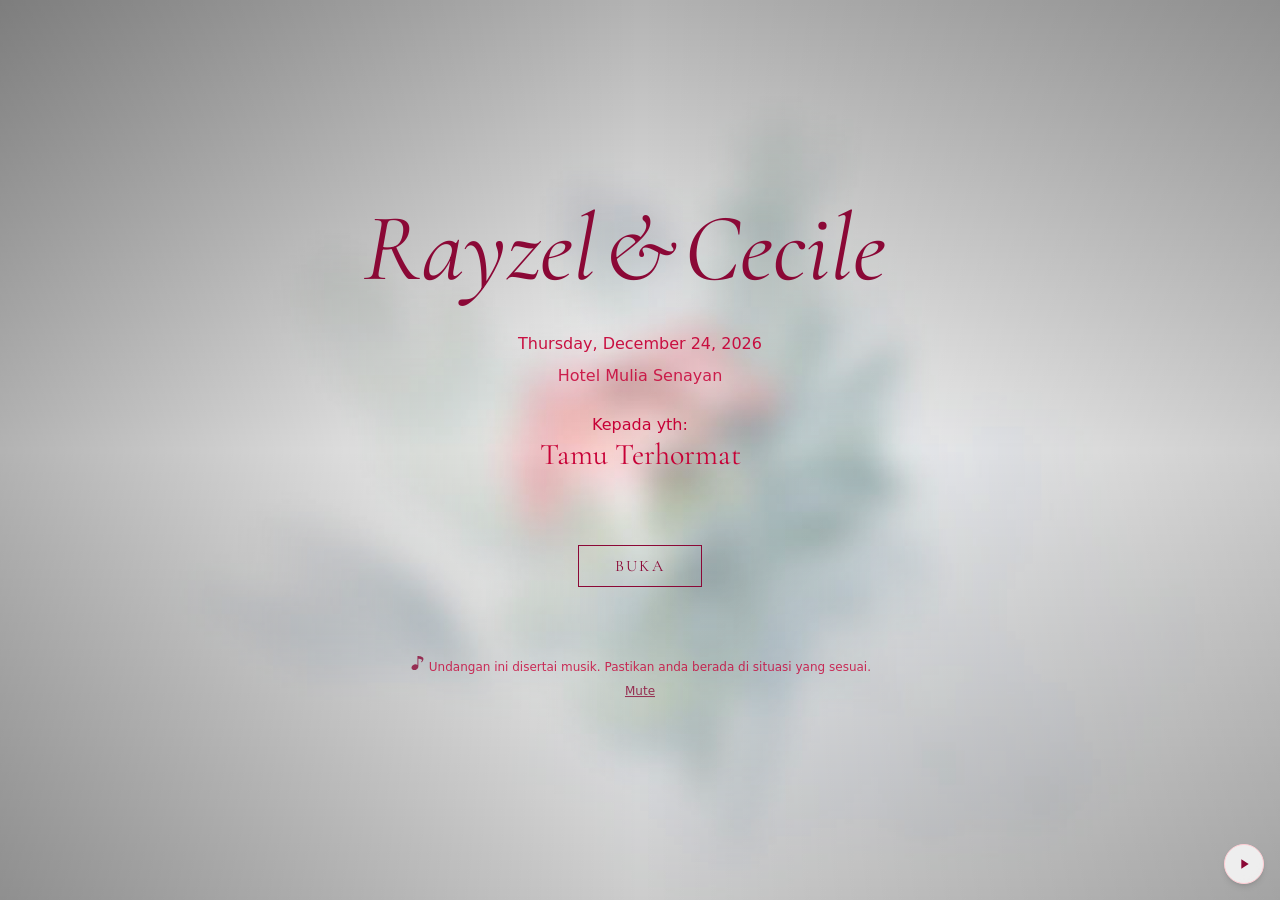
==== commit 42dc2eca: "deploy" ====
--- a/index.html
+++ b/index.html
@@ -10,21 +10,21 @@
 			href="https://fonts.googleapis.com/css2?family=Cormorant+Garamond:ital,wght@0,300;0,400;0,500;0,600;0,700;1,300;1,400;1,500;1,600;1,700&family=Libertinus+Serif:ital,wght@0,400;0,700;1,400&display=swap"
 			rel="stylesheet"
 		/>
-		<link href="./_app/immutable/entry/start.BTCFK91Y.js" rel="modulepreload">
-		<link href="./_app/immutable/chunks/BNtBiX6k.js" rel="modulepreload">
+		<link href="./_app/immutable/entry/start.DzCe_-Bf.js" rel="modulepreload">
+		<link href="./_app/immutable/chunks/CSaY8Z-P.js" rel="modulepreload">
 		<link href="./_app/immutable/chunks/DNnI4Xoj.js" rel="modulepreload">
 		<link href="./_app/immutable/chunks/BO3rR3Jv.js" rel="modulepreload">
-		<link href="./_app/immutable/chunks/CMoac6pv.js" rel="modulepreload">
-		<link href="./_app/immutable/entry/app.BFab1irY.js" rel="modulepreload">
+		<link href="./_app/immutable/chunks/BhadAUi6.js" rel="modulepreload">
+		<link href="./_app/immutable/entry/app.CQhIbyOU.js" rel="modulepreload">
 		<link href="./_app/immutable/chunks/CLZ9PxQS.js" rel="modulepreload">
 		<link href="./_app/immutable/chunks/DiSbDV8Y.js" rel="modulepreload">
 		<link href="./_app/immutable/chunks/DsXAj-8g.js" rel="modulepreload">
 		<link href="./_app/immutable/chunks/DhJRY7gX.js" rel="modulepreload">
 		<link href="./_app/immutable/chunks/jvjXnuJ7.js" rel="modulepreload">
-		<link href="./_app/immutable/nodes/0.CEEidNuR.js" rel="modulepreload">
+		<link href="./_app/immutable/nodes/0.BvhTetiN.js" rel="modulepreload">
 		<link href="./_app/immutable/chunks/Bx8Dnl6_.js" rel="modulepreload">
-		<link href="./_app/immutable/chunks/BZIuJw0E.js" rel="modulepreload">
-		<link href="./_app/immutable/nodes/3.80TAATQY.js" rel="modulepreload">
+		<link href="./_app/immutable/chunks/CgnwjqjB.js" rel="modulepreload">
+		<link href="./_app/immutable/nodes/3.pYiWD9JU.js" rel="modulepreload">
 		<link href="./_app/immutable/chunks/DbUGY38D.js" rel="modulepreload">
 		<!--12qhfyh--><link rel="icon" href="[data-uri]"/><!----><!--1uha8ag--><meta property="og:title" content="Wedding Invitation — Rayzel &amp; Cecile"/> <meta property="og:description" content="Wedding Invitation"/> <meta property="og:image" content="./env-bg.jpg"/> <meta property="og:url" content=""/> <meta property="og:type" content="website"/> <meta property="og:site_name" content="Rayzel &amp; Cecile Wedding"/> <meta name="twitter:card" content="summary_large_image"/> <meta name="twitter:title" content="Wedding Invitation — Rayzel &amp; Cecile"/> <meta name="twitter:description" content="Wedding Invitation"/> <meta name="twitter:image" content="./env-bg.jpg"/><!----><title>Wedding Invitation — Rayzel &amp; Cecile</title>
 		<link href="./_app/immutable/assets/0.Dh5J8k7n.css" rel="stylesheet">
@@ -34,15 +34,15 @@
 			
 			<script>
 				{
-					__sveltekit_1v9zvej = {
+					__sveltekit_1fbmgn2 = {
 						base: new URL(".", location).pathname.slice(0, -1)
 					};
 
 					const element = document.currentScript.parentElement;
 
 					Promise.all([
-						import("./_app/immutable/entry/start.BTCFK91Y.js"),
-						import("./_app/immutable/entry/app.BFab1irY.js")
+						import("./_app/immutable/entry/start.DzCe_-Bf.js"),
+						import("./_app/immutable/entry/app.CQhIbyOU.js")
 					]).then(([kit, app]) => {
 						kit.start(app, element, {
 							node_ids: [0, 3],
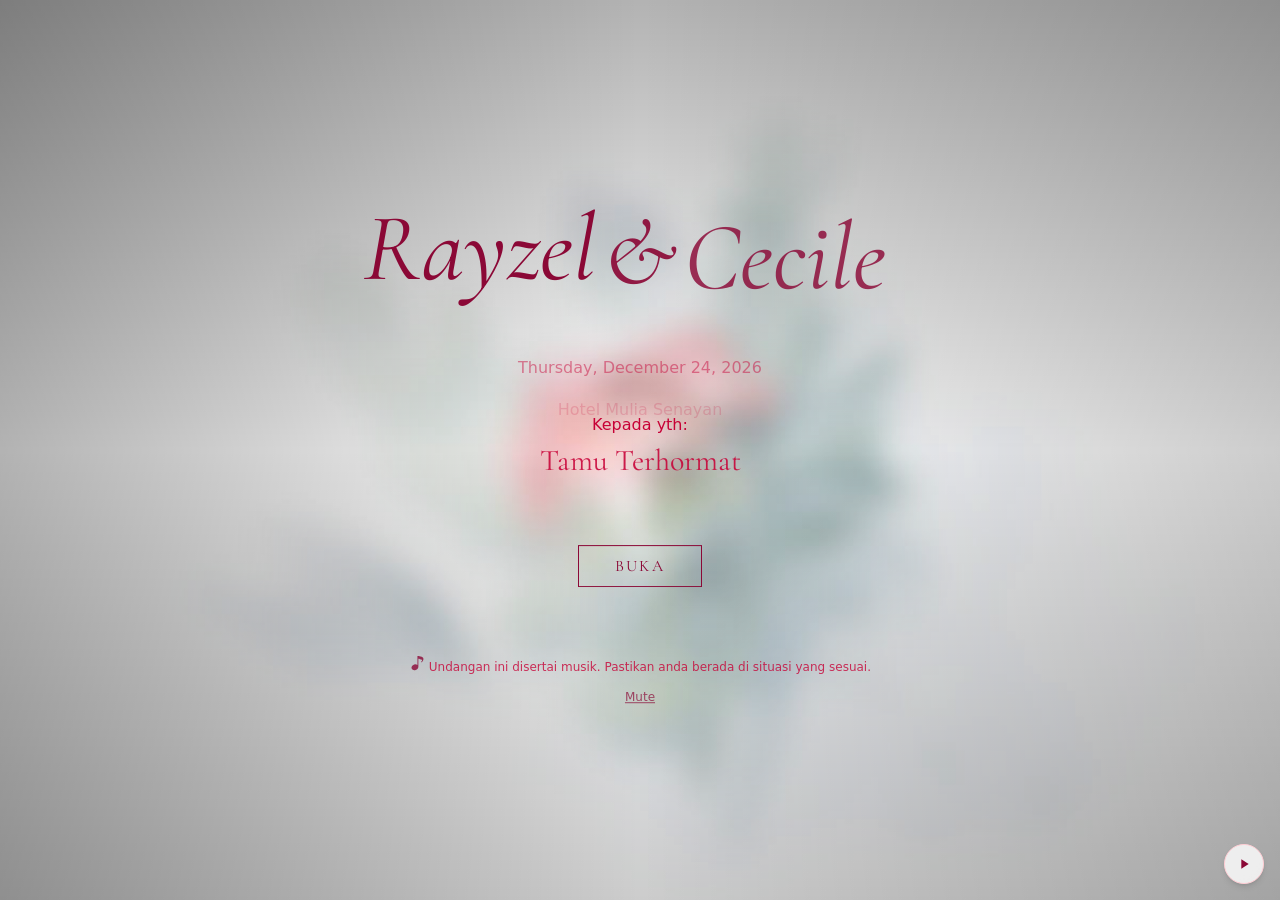
==== commit 60bb87d6: "deploy" ====
--- a/index.html
+++ b/index.html
@@ -10,39 +10,39 @@
 			href="https://fonts.googleapis.com/css2?family=Cormorant+Garamond:ital,wght@0,300;0,400;0,500;0,600;0,700;1,300;1,400;1,500;1,600;1,700&family=Libertinus+Serif:ital,wght@0,400;0,700;1,400&display=swap"
 			rel="stylesheet"
 		/>
-		<link href="./_app/immutable/entry/start.DzCe_-Bf.js" rel="modulepreload">
-		<link href="./_app/immutable/chunks/CSaY8Z-P.js" rel="modulepreload">
+		<link href="./_app/immutable/entry/start.Bxk8dON9.js" rel="modulepreload">
+		<link href="./_app/immutable/chunks/CKozDxCu.js" rel="modulepreload">
 		<link href="./_app/immutable/chunks/DNnI4Xoj.js" rel="modulepreload">
 		<link href="./_app/immutable/chunks/BO3rR3Jv.js" rel="modulepreload">
-		<link href="./_app/immutable/chunks/BhadAUi6.js" rel="modulepreload">
-		<link href="./_app/immutable/entry/app.CQhIbyOU.js" rel="modulepreload">
+		<link href="./_app/immutable/chunks/9hLXgRcP.js" rel="modulepreload">
+		<link href="./_app/immutable/entry/app.B6dhZ7aV.js" rel="modulepreload">
 		<link href="./_app/immutable/chunks/CLZ9PxQS.js" rel="modulepreload">
 		<link href="./_app/immutable/chunks/DiSbDV8Y.js" rel="modulepreload">
 		<link href="./_app/immutable/chunks/DsXAj-8g.js" rel="modulepreload">
 		<link href="./_app/immutable/chunks/DhJRY7gX.js" rel="modulepreload">
 		<link href="./_app/immutable/chunks/jvjXnuJ7.js" rel="modulepreload">
-		<link href="./_app/immutable/nodes/0.BvhTetiN.js" rel="modulepreload">
+		<link href="./_app/immutable/nodes/0.CPX3EIHb.js" rel="modulepreload">
 		<link href="./_app/immutable/chunks/Bx8Dnl6_.js" rel="modulepreload">
-		<link href="./_app/immutable/chunks/CgnwjqjB.js" rel="modulepreload">
-		<link href="./_app/immutable/nodes/3.pYiWD9JU.js" rel="modulepreload">
+		<link href="./_app/immutable/chunks/BsuiNkZ6.js" rel="modulepreload">
+		<link href="./_app/immutable/nodes/3.BP23ZqtO.js" rel="modulepreload">
 		<link href="./_app/immutable/chunks/DbUGY38D.js" rel="modulepreload">
 		<!--12qhfyh--><link rel="icon" href="[data-uri]"/><!----><!--1uha8ag--><meta property="og:title" content="Wedding Invitation — Rayzel &amp; Cecile"/> <meta property="og:description" content="Wedding Invitation"/> <meta property="og:image" content="./env-bg.jpg"/> <meta property="og:url" content=""/> <meta property="og:type" content="website"/> <meta property="og:site_name" content="Rayzel &amp; Cecile Wedding"/> <meta name="twitter:card" content="summary_large_image"/> <meta name="twitter:title" content="Wedding Invitation — Rayzel &amp; Cecile"/> <meta name="twitter:description" content="Wedding Invitation"/> <meta name="twitter:image" content="./env-bg.jpg"/><!----><title>Wedding Invitation — Rayzel &amp; Cecile</title>
-		<link href="./_app/immutable/assets/0.Dh5J8k7n.css" rel="stylesheet">
+		<link href="./_app/immutable/assets/0.DE0g6N9J.css" rel="stylesheet">
 	</head>
 	<body data-sveltekit-preload-data="hover">
 		<div style="display: contents"><!--[--><!--[0--><!--[--><!--[0--><!--[-1--><!--]--><!--]--> <!--[-1--><!--[--><div class="relative min-h-screen overflow-hidden"><div class="absolute inset-0 bg-cover bg-center" style="background-image: url('./env-bg.jpg');"></div> <div class="absolute inset-0 bg-cover bg-center transition-opacity duration-[300ms] opacity-0" style="background-image: url('./env-bg-blur.jpg');"></div> <div class="absolute inset-0 bg-white/30 transition-opacity duration-[300ms] opacity-0"></div> <div class="pointer-events-none absolute inset-0 bg-gradient-to-b from-black/30 via-transparent to-black/20"></div> <div class="pointer-events-none absolute inset-0 bg-gradient-to-r from-black/30 via-transparent to-black/20"></div> <!--[-1--><!--]--></div><!--]--><!--]--><!----><!--]--><!--]--> <!--[-1--><!--]--><!--]-->
 			
 			<script>
 				{
-					__sveltekit_1fbmgn2 = {
+					__sveltekit_gwm5gz = {
 						base: new URL(".", location).pathname.slice(0, -1)
 					};
 
 					const element = document.currentScript.parentElement;
 
 					Promise.all([
-						import("./_app/immutable/entry/start.DzCe_-Bf.js"),
-						import("./_app/immutable/entry/app.CQhIbyOU.js")
+						import("./_app/immutable/entry/start.Bxk8dON9.js"),
+						import("./_app/immutable/entry/app.B6dhZ7aV.js")
 					]).then(([kit, app]) => {
 						kit.start(app, element, {
 							node_ids: [0, 3],
--- a/_app/immutable/assets/0.DE0g6N9J.css
+++ b/_app/immutable/assets/0.DE0g6N9J.css
@@ -0,0 +1 @@
+@layer properties{@supports (((-webkit-hyphens:none)) and (not (margin-trim:inline))) or ((-moz-orient:inline) and (not (color:rgb(from red r g b)))){*,:before,:after,::backdrop{--tw-translate-x:0;--tw-translate-y:0;--tw-translate-z:0;--tw-rotate-x:initial;--tw-rotate-y:initial;--tw-rotate-z:initial;--tw-skew-x:initial;--tw-skew-y:initial;--tw-scroll-snap-strictness:proximity;--tw-space-y-reverse:0;--tw-border-style:solid;--tw-gradient-position:initial;--tw-gradient-from:#0000;--tw-gradient-via:#0000;--tw-gradient-to:#0000;--tw-gradient-stops:initial;--tw-gradient-via-stops:initial;--tw-gradient-from-position:0%;--tw-gradient-via-position:50%;--tw-gradient-to-position:100%;--tw-leading:initial;--tw-font-weight:initial;--tw-tracking:initial;--tw-shadow:0 0 #0000;--tw-shadow-color:initial;--tw-shadow-alpha:100%;--tw-inset-shadow:0 0 #0000;--tw-inset-shadow-color:initial;--tw-inset-shadow-alpha:100%;--tw-ring-color:initial;--tw-ring-shadow:0 0 #0000;--tw-inset-ring-color:initial;--tw-inset-ring-shadow:0 0 #0000;--tw-ring-inset:initial;--tw-ring-offset-width:0px;--tw-ring-offset-color:#fff;--tw-ring-offset-shadow:0 0 #0000;--tw-blur:initial;--tw-brightness:initial;--tw-contrast:initial;--tw-grayscale:initial;--tw-hue-rotate:initial;--tw-invert:initial;--tw-opacity:initial;--tw-saturate:initial;--tw-sepia:initial;--tw-drop-shadow:initial;--tw-drop-shadow-color:initial;--tw-drop-shadow-alpha:100%;--tw-drop-shadow-size:initial;--tw-backdrop-blur:initial;--tw-backdrop-brightness:initial;--tw-backdrop-contrast:initial;--tw-backdrop-grayscale:initial;--tw-backdrop-hue-rotate:initial;--tw-backdrop-invert:initial;--tw-backdrop-opacity:initial;--tw-backdrop-saturate:initial;--tw-backdrop-sepia:initial;--tw-duration:initial}}}@layer theme{:root,:host{--font-sans:ui-sans-serif, system-ui, sans-serif, "Apple Color Emoji", "Segoe UI Emoji", "Segoe UI Symbol", "Noto Color Emoji";--font-mono:ui-monospace, SFMono-Regular, Menlo, Monaco, Consolas, "Liberation Mono", "Courier New", monospace;--color-yellow-100:oklch(97.3% .071 103.193);--color-yellow-300:oklch(90.5% .182 98.111);--color-pink-50:oklch(97.1% .014 343.198);--color-pink-400:oklch(71.8% .202 349.761);--color-rose-50:oklch(96.9% .015 12.422);--color-rose-100:oklch(94.1% .03 12.58);--color-rose-200:oklch(89.2% .058 10.001);--color-rose-300:oklch(81% .117 11.638);--color-rose-400:oklch(71.2% .194 13.428);--color-rose-500:oklch(64.5% .246 16.439);--color-rose-600:oklch(58.6% .253 17.585);--color-rose-700:oklch(51.4% .222 16.935);--color-rose-800:oklch(45.5% .188 13.697);--color-rose-900:oklch(41% .159 10.272);--color-gray-100:oklch(96.7% .003 264.542);--color-gray-200:oklch(92.8% .006 264.531);--color-gray-400:oklch(70.7% .022 261.325);--color-black:#000;--color-white:#fff;--spacing:.25rem;--container-lg:32rem;--text-xs:.75rem;--text-xs--line-height:calc(1 / .75);--text-sm:.875rem;--text-sm--line-height:calc(1.25 / .875);--text-base:1rem;--text-base--line-height: 1.5 ;--text-lg:1.125rem;--text-lg--line-height:calc(1.75 / 1.125);--text-xl:1.25rem;--text-xl--line-height:calc(1.75 / 1.25);--text-2xl:1.5rem;--text-2xl--line-height:calc(2 / 1.5);--text-3xl:1.875rem;--text-3xl--line-height: 1.2 ;--text-4xl:2.25rem;--text-4xl--line-height:calc(2.5 / 2.25);--text-5xl:3rem;--text-5xl--line-height:1;--text-6xl:3.75rem;--text-6xl--line-height:1;--text-7xl:4.5rem;--text-7xl--line-height:1;--text-8xl:6rem;--text-8xl--line-height:1;--font-weight-medium:500;--font-weight-bold:700;--tracking-wider:.05em;--tracking-widest:.1em;--leading-snug:1.375;--leading-relaxed:1.625;--radius-lg:.5rem;--radius-3xl:1.5rem;--blur-sm:8px;--default-transition-duration:.15s;--default-transition-timing-function:cubic-bezier(.4, 0, .2, 1);--default-font-family:var(--font-sans);--default-mono-font-family:var(--font-mono);--font-romantic:"Cormorant Garamond", serif;--font-libertinus:"Libertinus Serif", serif}}@layer base{*,:after,:before,::backdrop{box-sizing:border-box;border:0 solid;margin:0;padding:0}::file-selector-button{box-sizing:border-box;border:0 solid;margin:0;padding:0}html,:host{-webkit-text-size-adjust:100%;tab-size:4;line-height:1.5;font-family:var(--default-font-family,ui-sans-serif, system-ui, sans-serif, "Apple Color Emoji", "Segoe UI Emoji", "Segoe UI Symbol", "Noto Color Emoji");font-feature-settings:var(--default-font-feature-settings,normal);font-variation-settings:var(--default-font-variation-settings,normal);-webkit-tap-highlight-color:transparent}hr{height:0;color:inherit;border-top-width:1px}abbr:where([title]){-webkit-text-decoration:underline dotted;text-decoration:underline dotted}h1,h2,h3,h4,h5,h6{font-size:inherit;font-weight:inherit}a{color:inherit;-webkit-text-decoration:inherit;text-decoration:inherit}b,strong{font-weight:bolder}code,kbd,samp,pre{font-family:var(--default-mono-font-family,ui-monospace, SFMono-Regular, Menlo, Monaco, Consolas, "Liberation Mono", "Courier New", monospace);font-feature-settings:var(--default-mono-font-feature-settings,normal);font-variation-settings:var(--default-mono-font-variation-settings,normal);font-size:1em}small{font-size:80%}sub,sup{vertical-align:baseline;font-size:75%;line-height:0;position:relative}sub{bottom:-.25em}sup{top:-.5em}table{text-indent:0;border-color:inherit;border-collapse:collapse}:-moz-focusring{outline:auto}progress{vertical-align:baseline}summary{display:list-item}ol,ul,menu{list-style:none}img,svg,video,canvas,audio,iframe,embed,object{vertical-align:middle;display:block}img,video{max-width:100%;height:auto}button,input,select,optgroup,textarea{font:inherit;font-feature-settings:inherit;font-variation-settings:inherit;letter-spacing:inherit;color:inherit;opacity:1;background-color:#0000;border-radius:0}::file-selector-button{font:inherit;font-feature-settings:inherit;font-variation-settings:inherit;letter-spacing:inherit;color:inherit;opacity:1;background-color:#0000;border-radius:0}:where(select:is([multiple],[size])) optgroup{font-weight:bolder}:where(select:is([multiple],[size])) optgroup option{padding-inline-start:20px}::file-selector-button{margin-inline-end:4px}::placeholder{opacity:1}@supports (not ((-webkit-appearance:-apple-pay-button))) or (contain-intrinsic-size:1px){::placeholder{color:currentColor}@supports (color:color-mix(in lab,red,red)){::placeholder{color:color-mix(in oklab,currentcolor 50%,transparent)}}}textarea{resize:vertical}::-webkit-search-decoration{-webkit-appearance:none}::-webkit-date-and-time-value{min-height:1lh;text-align:inherit}::-webkit-datetime-edit{display:inline-flex}::-webkit-datetime-edit-fields-wrapper{padding:0}::-webkit-datetime-edit{padding-block:0}::-webkit-datetime-edit-year-field{padding-block:0}::-webkit-datetime-edit-month-field{padding-block:0}::-webkit-datetime-edit-day-field{padding-block:0}::-webkit-datetime-edit-hour-field{padding-block:0}::-webkit-datetime-edit-minute-field{padding-block:0}::-webkit-datetime-edit-second-field{padding-block:0}::-webkit-datetime-edit-millisecond-field{padding-block:0}::-webkit-datetime-edit-meridiem-field{padding-block:0}::-webkit-calendar-picker-indicator{line-height:1}:-moz-ui-invalid{box-shadow:none}button,input:where([type=button],[type=reset],[type=submit]){appearance:button}::file-selector-button{appearance:button}::-webkit-inner-spin-button{height:auto}::-webkit-outer-spin-button{height:auto}[hidden]:where(:not([hidden=until-found])){display:none!important}}@layer components;@layer utilities{.pointer-events-none{pointer-events:none}.visible{visibility:visible}.absolute{position:absolute}.fixed{position:fixed}.relative{position:relative}.inset-0{inset:0}.-top-8{top:calc(var(--spacing) * -8)}.top-0{top:0}.top-4{top:calc(var(--spacing) * 4)}.-right-8{right:calc(var(--spacing) * -8)}.right-0{right:0}.right-4{right:calc(var(--spacing) * 4)}.-bottom-10{bottom:calc(var(--spacing) * -10)}.bottom-0{bottom:0}.bottom-4{bottom:calc(var(--spacing) * 4)}.bottom-8{bottom:calc(var(--spacing) * 8)}.-left-10{left:calc(var(--spacing) * -10)}.left-0{left:0}.left-1\/2{left:50%}.left-4{left:calc(var(--spacing) * 4)}.z-10{z-index:10}.z-20{z-index:20}.z-50{z-index:50}.z-\[100\]{z-index:100}.container{width:100%}@media(min-width:40rem){.container{max-width:40rem}}@media(min-width:48rem){.container{max-width:48rem}}@media(min-width:64rem){.container{max-width:64rem}}@media(min-width:80rem){.container{max-width:80rem}}@media(min-width:96rem){.container{max-width:96rem}}.mx-auto{margin-inline:auto}.my-2{margin-block:calc(var(--spacing) * 2)}.my-4{margin-block:calc(var(--spacing) * 4)}.mt-1{margin-top:var(--spacing)}.mt-2{margin-top:calc(var(--spacing) * 2)}.mt-4{margin-top:calc(var(--spacing) * 4)}.mt-6{margin-top:calc(var(--spacing) * 6)}.mt-8{margin-top:calc(var(--spacing) * 8)}.mt-10{margin-top:calc(var(--spacing) * 10)}.mb-1{margin-bottom:var(--spacing)}.mb-2{margin-bottom:calc(var(--spacing) * 2)}.mb-3{margin-bottom:calc(var(--spacing) * 3)}.mb-4{margin-bottom:calc(var(--spacing) * 4)}.mb-6{margin-bottom:calc(var(--spacing) * 6)}.mb-8{margin-bottom:calc(var(--spacing) * 8)}.mb-10{margin-bottom:calc(var(--spacing) * 10)}.block{display:block}.contents{display:contents}.flex{display:flex}.grid{display:grid}.hidden{display:none}.inline{display:inline}.inline-block{display:inline-block}.inline-flex{display:inline-flex}.aspect-\[1\.586\/1\]{aspect-ratio:1.586}.h-2{height:calc(var(--spacing) * 2)}.h-4{height:calc(var(--spacing) * 4)}.h-6{height:calc(var(--spacing) * 6)}.h-10{height:calc(var(--spacing) * 10)}.h-12{height:calc(var(--spacing) * 12)}.h-32{height:calc(var(--spacing) * 32)}.h-36{height:calc(var(--spacing) * 36)}.h-64{height:calc(var(--spacing) * 64)}.h-80{height:calc(var(--spacing) * 80)}.h-dvh{height:100dvh}.h-full{height:100%}.h-px{height:1px}.h-screen{height:100vh}.max-h-\[75vh\]{max-height:75vh}.max-h-\[80vh\]{max-height:80vh}.min-h-\[50vh\]{min-height:50vh}.min-h-screen{min-height:100vh}.w-2{width:calc(var(--spacing) * 2)}.w-4{width:calc(var(--spacing) * 4)}.w-6{width:calc(var(--spacing) * 6)}.w-10{width:calc(var(--spacing) * 10)}.w-12{width:calc(var(--spacing) * 12)}.w-14{width:calc(var(--spacing) * 14)}.w-32{width:calc(var(--spacing) * 32)}.w-36{width:calc(var(--spacing) * 36)}.w-48{width:calc(var(--spacing) * 48)}.w-64{width:calc(var(--spacing) * 64)}.w-full{width:100%}.max-w-\[90vw\]{max-width:90vw}.max-w-\[350px\]{max-width:350px}.max-w-lg{max-width:var(--container-lg)}.flex-1{flex:1}.shrink-0{flex-shrink:0}.-translate-x-1\/2{--tw-translate-x: -50% ;translate:var(--tw-translate-x) var(--tw-translate-y)}.-translate-y-1{--tw-translate-y:calc(var(--spacing) * -1);translate:var(--tw-translate-x) var(--tw-translate-y)}.transform{transform:var(--tw-rotate-x,) var(--tw-rotate-y,) var(--tw-rotate-z,) var(--tw-skew-x,) var(--tw-skew-y,)}.cursor-pointer{cursor:pointer}.resize{resize:both}.snap-y{scroll-snap-type:y var(--tw-scroll-snap-strictness)}.snap-mandatory{--tw-scroll-snap-strictness:mandatory}.snap-start{scroll-snap-align:start}.grid-cols-1{grid-template-columns:repeat(1,minmax(0,1fr))}.flex-col{flex-direction:column}.items-center{align-items:center}.items-end{align-items:flex-end}.items-start{align-items:flex-start}.justify-between{justify-content:space-between}.justify-center{justify-content:center}.gap-1\.5{gap:calc(var(--spacing) * 1.5)}.gap-2{gap:calc(var(--spacing) * 2)}.gap-3{gap:calc(var(--spacing) * 3)}.gap-4{gap:calc(var(--spacing) * 4)}.gap-6{gap:calc(var(--spacing) * 6)}:where(.space-y-1>:not(:last-child)){--tw-space-y-reverse:0;margin-block-start:calc(var(--spacing) * var(--tw-space-y-reverse));margin-block-end:calc(var(--spacing) * calc(1 - var(--tw-space-y-reverse)))}:where(.space-y-3>:not(:last-child)){--tw-space-y-reverse:0;margin-block-start:calc(calc(var(--spacing) * 3) * var(--tw-space-y-reverse));margin-block-end:calc(calc(var(--spacing) * 3) * calc(1 - var(--tw-space-y-reverse)))}:where(.space-y-8>:not(:last-child)){--tw-space-y-reverse:0;margin-block-start:calc(calc(var(--spacing) * 8) * var(--tw-space-y-reverse));margin-block-end:calc(calc(var(--spacing) * 8) * calc(1 - var(--tw-space-y-reverse)))}.justify-self-center{justify-self:center}.overflow-hidden{overflow:hidden}.overflow-y-scroll{overflow-y:scroll}.rounded-3xl{border-radius:var(--radius-3xl)}.rounded-\[50\%\]{border-radius:50%}.rounded-full{border-radius:3.40282e38px}.rounded-lg{border-radius:var(--radius-lg)}.border{border-style:var(--tw-border-style);border-width:1px}.border-\[3px\]{border-style:var(--tw-border-style);border-width:3px}.border-t{border-top-style:var(--tw-border-style);border-top-width:1px}.border-rose-200{border-color:var(--color-rose-200)}.border-rose-300{border-color:var(--color-rose-300)}.border-rose-900{border-color:var(--color-rose-900)}.bg-black\/90{background-color:#000000e6}@supports (color:color-mix(in lab,red,red)){.bg-black\/90{background-color:color-mix(in oklab,var(--color-black) 90%,transparent)}}.bg-gray-100{background-color:var(--color-gray-100)}.bg-gray-200{background-color:var(--color-gray-200)}.bg-rose-300{background-color:var(--color-rose-300)}.bg-white\/10{background-color:#ffffff1a}@supports (color:color-mix(in lab,red,red)){.bg-white\/10{background-color:color-mix(in oklab,var(--color-white) 10%,transparent)}}.bg-white\/15{background-color:#ffffff26}@supports (color:color-mix(in lab,red,red)){.bg-white\/15{background-color:color-mix(in oklab,var(--color-white) 15%,transparent)}}.bg-white\/30{background-color:#ffffff4d}@supports (color:color-mix(in lab,red,red)){.bg-white\/30{background-color:color-mix(in oklab,var(--color-white) 30%,transparent)}}.bg-white\/40{background-color:#fff6}@supports (color:color-mix(in lab,red,red)){.bg-white\/40{background-color:color-mix(in oklab,var(--color-white) 40%,transparent)}}.bg-white\/50{background-color:#ffffff80}@supports (color:color-mix(in lab,red,red)){.bg-white\/50{background-color:color-mix(in oklab,var(--color-white) 50%,transparent)}}.bg-white\/80{background-color:#fffc}@supports (color:color-mix(in lab,red,red)){.bg-white\/80{background-color:color-mix(in oklab,var(--color-white) 80%,transparent)}}.bg-gradient-to-b{--tw-gradient-position:to bottom in oklab;background-image:linear-gradient(var(--tw-gradient-stops))}.bg-gradient-to-br{--tw-gradient-position:to bottom right in oklab;background-image:linear-gradient(var(--tw-gradient-stops))}.bg-gradient-to-r{--tw-gradient-position:to right in oklab;background-image:linear-gradient(var(--tw-gradient-stops))}.bg-gradient-to-t{--tw-gradient-position:to top in oklab;background-image:linear-gradient(var(--tw-gradient-stops))}.from-black\/30{--tw-gradient-from:#0000004d}@supports (color:color-mix(in lab,red,red)){.from-black\/30{--tw-gradient-from:color-mix(in oklab, var(--color-black) 30%, transparent)}}.from-black\/30{--tw-gradient-stops:var(--tw-gradient-via-stops,var(--tw-gradient-position), var(--tw-gradient-from) var(--tw-gradient-from-position), var(--tw-gradient-to) var(--tw-gradient-to-position))}.from-black\/40{--tw-gradient-from:#0006}@supports (color:color-mix(in lab,red,red)){.from-black\/40{--tw-gradient-from:color-mix(in oklab, var(--color-black) 40%, transparent)}}.from-black\/40{--tw-gradient-stops:var(--tw-gradient-via-stops,var(--tw-gradient-position), var(--tw-gradient-from) var(--tw-gradient-from-position), var(--tw-gradient-to) var(--tw-gradient-to-position))}.from-black\/60{--tw-gradient-from:#0009}@supports (color:color-mix(in lab,red,red)){.from-black\/60{--tw-gradient-from:color-mix(in oklab, var(--color-black) 60%, transparent)}}.from-black\/60{--tw-gradient-stops:var(--tw-gradient-via-stops,var(--tw-gradient-position), var(--tw-gradient-from) var(--tw-gradient-from-position), var(--tw-gradient-to) var(--tw-gradient-to-position))}.from-rose-50{--tw-gradient-from:var(--color-rose-50);--tw-gradient-stops:var(--tw-gradient-via-stops,var(--tw-gradient-position), var(--tw-gradient-from) var(--tw-gradient-from-position), var(--tw-gradient-to) var(--tw-gradient-to-position))}.from-rose-400{--tw-gradient-from:var(--color-rose-400);--tw-gradient-stops:var(--tw-gradient-via-stops,var(--tw-gradient-position), var(--tw-gradient-from) var(--tw-gradient-from-position), var(--tw-gradient-to) var(--tw-gradient-to-position))}.from-transparent{--tw-gradient-from:transparent;--tw-gradient-stops:var(--tw-gradient-via-stops,var(--tw-gradient-position), var(--tw-gradient-from) var(--tw-gradient-from-position), var(--tw-gradient-to) var(--tw-gradient-to-position))}.from-white\/30{--tw-gradient-from:#ffffff4d}@supports (color:color-mix(in lab,red,red)){.from-white\/30{--tw-gradient-from:color-mix(in oklab, var(--color-white) 30%, transparent)}}.from-white\/30{--tw-gradient-stops:var(--tw-gradient-via-stops,var(--tw-gradient-position), var(--tw-gradient-from) var(--tw-gradient-from-position), var(--tw-gradient-to) var(--tw-gradient-to-position))}.from-yellow-100{--tw-gradient-from:var(--color-yellow-100);--tw-gradient-stops:var(--tw-gradient-via-stops,var(--tw-gradient-position), var(--tw-gradient-from) var(--tw-gradient-from-position), var(--tw-gradient-to) var(--tw-gradient-to-position))}.via-black\/20{--tw-gradient-via:#0003}@supports (color:color-mix(in lab,red,red)){.via-black\/20{--tw-gradient-via:color-mix(in oklab, var(--color-black) 20%, transparent)}}.via-black\/20{--tw-gradient-via-stops:var(--tw-gradient-position), var(--tw-gradient-from) var(--tw-gradient-from-position), var(--tw-gradient-via) var(--tw-gradient-via-position), var(--tw-gradient-to) var(--tw-gradient-to-position);--tw-gradient-stops:var(--tw-gradient-via-stops)}.via-pink-50{--tw-gradient-via:var(--color-pink-50);--tw-gradient-via-stops:var(--tw-gradient-position), var(--tw-gradient-from) var(--tw-gradient-from-position), var(--tw-gradient-via) var(--tw-gradient-via-position), var(--tw-gradient-to) var(--tw-gradient-to-position);--tw-gradient-stops:var(--tw-gradient-via-stops)}.via-pink-400{--tw-gradient-via:var(--color-pink-400);--tw-gradient-via-stops:var(--tw-gradient-position), var(--tw-gradient-from) var(--tw-gradient-from-position), var(--tw-gradient-via) var(--tw-gradient-via-position), var(--tw-gradient-to) var(--tw-gradient-to-position);--tw-gradient-stops:var(--tw-gradient-via-stops)}.via-rose-300{--tw-gradient-via:var(--color-rose-300);--tw-gradient-via-stops:var(--tw-gradient-position), var(--tw-gradient-from) var(--tw-gradient-from-position), var(--tw-gradient-via) var(--tw-gradient-via-position), var(--tw-gradient-to) var(--tw-gradient-to-position);--tw-gradient-stops:var(--tw-gradient-via-stops)}.via-transparent{--tw-gradient-via:transparent;--tw-gradient-via-stops:var(--tw-gradient-position), var(--tw-gradient-from) var(--tw-gradient-from-position), var(--tw-gradient-via) var(--tw-gradient-via-position), var(--tw-gradient-to) var(--tw-gradient-to-position);--tw-gradient-stops:var(--tw-gradient-via-stops)}.to-black\/20{--tw-gradient-to:#0003}@supports (color:color-mix(in lab,red,red)){.to-black\/20{--tw-gradient-to:color-mix(in oklab, var(--color-black) 20%, transparent)}}.to-black\/20{--tw-gradient-stops:var(--tw-gradient-via-stops,var(--tw-gradient-position), var(--tw-gradient-from) var(--tw-gradient-from-position), var(--tw-gradient-to) var(--tw-gradient-to-position))}.to-black\/30{--tw-gradient-to:#0000004d}@supports (color:color-mix(in lab,red,red)){.to-black\/30{--tw-gradient-to:color-mix(in oklab, var(--color-black) 30%, transparent)}}.to-black\/30{--tw-gradient-stops:var(--tw-gradient-via-stops,var(--tw-gradient-position), var(--tw-gradient-from) var(--tw-gradient-from-position), var(--tw-gradient-to) var(--tw-gradient-to-position))}.to-rose-100{--tw-gradient-to:var(--color-rose-100);--tw-gradient-stops:var(--tw-gradient-via-stops,var(--tw-gradient-position), var(--tw-gradient-from) var(--tw-gradient-from-position), var(--tw-gradient-to) var(--tw-gradient-to-position))}.to-rose-500{--tw-gradient-to:var(--color-rose-500);--tw-gradient-stops:var(--tw-gradient-via-stops,var(--tw-gradient-position), var(--tw-gradient-from) var(--tw-gradient-from-position), var(--tw-gradient-to) var(--tw-gradient-to-position))}.to-transparent{--tw-gradient-to:transparent;--tw-gradient-stops:var(--tw-gradient-via-stops,var(--tw-gradient-position), var(--tw-gradient-from) var(--tw-gradient-from-position), var(--tw-gradient-to) var(--tw-gradient-to-position))}.to-yellow-300{--tw-gradient-to:var(--color-yellow-300);--tw-gradient-stops:var(--tw-gradient-via-stops,var(--tw-gradient-position), var(--tw-gradient-from) var(--tw-gradient-from-position), var(--tw-gradient-to) var(--tw-gradient-to-position))}.bg-cover{background-size:cover}.bg-center{background-position:50%}.fill-current{fill:currentColor}.object-contain{object-fit:contain}.object-cover{object-fit:cover}.p-1{padding:var(--spacing)}.p-1\.5{padding:calc(var(--spacing) * 1.5)}.p-5{padding:calc(var(--spacing) * 5)}.p-8{padding:calc(var(--spacing) * 8)}.px-3{padding-inline:calc(var(--spacing) * 3)}.px-6{padding-inline:calc(var(--spacing) * 6)}.px-8{padding-inline:calc(var(--spacing) * 8)}.px-9{padding-inline:calc(var(--spacing) * 9)}.px-12{padding-inline:calc(var(--spacing) * 12)}.px-16{padding-inline:calc(var(--spacing) * 16)}.py-1\.5{padding-block:calc(var(--spacing) * 1.5)}.py-2{padding-block:calc(var(--spacing) * 2)}.py-10{padding-block:calc(var(--spacing) * 10)}.py-12{padding-block:calc(var(--spacing) * 12)}.py-16{padding-block:calc(var(--spacing) * 16)}.pt-4{padding-top:calc(var(--spacing) * 4)}.pt-6{padding-top:calc(var(--spacing) * 6)}.pt-8{padding-top:calc(var(--spacing) * 8)}.text-center{text-align:center}.text-left{text-align:left}.font-libertinus{font-family:var(--font-libertinus)}.font-mono{font-family:var(--font-mono)}.font-romantic{font-family:var(--font-romantic)}.text-2xl{font-size:var(--text-2xl);line-height:var(--tw-leading,var(--text-2xl--line-height))}.text-3xl{font-size:var(--text-3xl);line-height:var(--tw-leading,var(--text-3xl--line-height))}.text-4xl{font-size:var(--text-4xl);line-height:var(--tw-leading,var(--text-4xl--line-height))}.text-6xl{font-size:var(--text-6xl);line-height:var(--tw-leading,var(--text-6xl--line-height))}.text-base{font-size:var(--text-base);line-height:var(--tw-leading,var(--text-base--line-height))}.text-lg{font-size:var(--text-lg);line-height:var(--tw-leading,var(--text-lg--line-height))}.text-sm{font-size:var(--text-sm);line-height:var(--tw-leading,var(--text-sm--line-height))}.text-xl{font-size:var(--text-xl);line-height:var(--tw-leading,var(--text-xl--line-height))}.text-xs{font-size:var(--text-xs);line-height:var(--tw-leading,var(--text-xs--line-height))}.leading-none{--tw-leading:1;line-height:1}.leading-relaxed{--tw-leading:var(--leading-relaxed);line-height:var(--leading-relaxed)}.leading-snug{--tw-leading:var(--leading-snug);line-height:var(--leading-snug)}.font-bold{--tw-font-weight:var(--font-weight-bold);font-weight:var(--font-weight-bold)}.font-medium{--tw-font-weight:var(--font-weight-medium);font-weight:var(--font-weight-medium)}.tracking-\[0\.2em\]{--tw-tracking:.2em;letter-spacing:.2em}.tracking-\[0\.3em\]{--tw-tracking:.3em;letter-spacing:.3em}.tracking-\[0\.15em\]{--tw-tracking:.15em;letter-spacing:.15em}.tracking-wider{--tw-tracking:var(--tracking-wider);letter-spacing:var(--tracking-wider)}.tracking-widest{--tw-tracking:var(--tracking-widest);letter-spacing:var(--tracking-widest)}.text-gray-400{color:var(--color-gray-400)}.text-rose-200{color:var(--color-rose-200)}.text-rose-400{color:var(--color-rose-400)}.text-rose-500{color:var(--color-rose-500)}.text-rose-600{color:var(--color-rose-600)}.text-rose-700{color:var(--color-rose-700)}.text-rose-800{color:var(--color-rose-800)}.text-rose-900{color:var(--color-rose-900)}.text-white{color:var(--color-white)}.text-white\/50{color:#ffffff80}@supports (color:color-mix(in lab,red,red)){.text-white\/50{color:color-mix(in oklab,var(--color-white) 50%,transparent)}}.text-white\/70{color:#ffffffb3}@supports (color:color-mix(in lab,red,red)){.text-white\/70{color:color-mix(in oklab,var(--color-white) 70%,transparent)}}.text-white\/80{color:#fffc}@supports (color:color-mix(in lab,red,red)){.text-white\/80{color:color-mix(in oklab,var(--color-white) 80%,transparent)}}.text-white\/90{color:#ffffffe6}@supports (color:color-mix(in lab,red,red)){.text-white\/90{color:color-mix(in oklab,var(--color-white) 90%,transparent)}}.uppercase{text-transform:uppercase}.italic{font-style:italic}.not-italic{font-style:normal}.underline{text-decoration-line:underline}.decoration-rose-400{-webkit-text-decoration-color:var(--color-rose-400);text-decoration-color:var(--color-rose-400)}.opacity-0{opacity:0}.opacity-60{opacity:.6}.opacity-70{opacity:.7}.opacity-80{opacity:.8}.opacity-100{opacity:1}.shadow-2xl{--tw-shadow:0 25px 50px -12px var(--tw-shadow-color,#00000040);box-shadow:var(--tw-inset-shadow),var(--tw-inset-ring-shadow),var(--tw-ring-offset-shadow),var(--tw-ring-shadow),var(--tw-shadow)}.shadow-md{--tw-shadow:0 4px 6px -1px var(--tw-shadow-color,#0000001a), 0 2px 4px -2px var(--tw-shadow-color,#0000001a);box-shadow:var(--tw-inset-shadow),var(--tw-inset-ring-shadow),var(--tw-ring-offset-shadow),var(--tw-ring-shadow),var(--tw-shadow)}.blur-sm{--tw-blur:blur(var(--blur-sm));filter:var(--tw-blur,) var(--tw-brightness,) var(--tw-contrast,) var(--tw-grayscale,) var(--tw-hue-rotate,) var(--tw-invert,) var(--tw-saturate,) var(--tw-sepia,) var(--tw-drop-shadow,)}.backdrop-blur{--tw-backdrop-blur:blur(8px);-webkit-backdrop-filter:var(--tw-backdrop-blur,) var(--tw-backdrop-brightness,) var(--tw-backdrop-contrast,) var(--tw-backdrop-grayscale,) var(--tw-backdrop-hue-rotate,) var(--tw-backdrop-invert,) var(--tw-backdrop-opacity,) var(--tw-backdrop-saturate,) var(--tw-backdrop-sepia,);backdrop-filter:var(--tw-backdrop-blur,) var(--tw-backdrop-brightness,) var(--tw-backdrop-contrast,) var(--tw-backdrop-grayscale,) var(--tw-backdrop-hue-rotate,) var(--tw-backdrop-invert,) var(--tw-backdrop-opacity,) var(--tw-backdrop-saturate,) var(--tw-backdrop-sepia,)}.backdrop-blur-sm{--tw-backdrop-blur:blur(var(--blur-sm));-webkit-backdrop-filter:var(--tw-backdrop-blur,) var(--tw-backdrop-brightness,) var(--tw-backdrop-contrast,) var(--tw-backdrop-grayscale,) var(--tw-backdrop-hue-rotate,) var(--tw-backdrop-invert,) var(--tw-backdrop-opacity,) var(--tw-backdrop-saturate,) var(--tw-backdrop-sepia,);backdrop-filter:var(--tw-backdrop-blur,) var(--tw-backdrop-brightness,) var(--tw-backdrop-contrast,) var(--tw-backdrop-grayscale,) var(--tw-backdrop-hue-rotate,) var(--tw-backdrop-invert,) var(--tw-backdrop-opacity,) var(--tw-backdrop-saturate,) var(--tw-backdrop-sepia,)}.transition{transition-property:color,background-color,border-color,outline-color,text-decoration-color,fill,stroke,--tw-gradient-from,--tw-gradient-via,--tw-gradient-to,opacity,box-shadow,transform,translate,scale,rotate,filter,-webkit-backdrop-filter,backdrop-filter,display,content-visibility,overlay,pointer-events;transition-timing-function:var(--tw-ease,var(--default-transition-timing-function));transition-duration:var(--tw-duration,var(--default-transition-duration))}.transition-all{transition-property:all;transition-timing-function:var(--tw-ease,var(--default-transition-timing-function));transition-duration:var(--tw-duration,var(--default-transition-duration))}.transition-colors{transition-property:color,background-color,border-color,outline-color,text-decoration-color,fill,stroke,--tw-gradient-from,--tw-gradient-via,--tw-gradient-to;transition-timing-function:var(--tw-ease,var(--default-transition-timing-function));transition-duration:var(--tw-duration,var(--default-transition-duration))}.transition-opacity{transition-property:opacity;transition-timing-function:var(--tw-ease,var(--default-transition-timing-function));transition-duration:var(--tw-duration,var(--default-transition-duration))}.duration-300{--tw-duration:.3s;transition-duration:.3s}.duration-1000{--tw-duration:1s;transition-duration:1s}.duration-\[300ms\]{--tw-duration:.3s;transition-duration:.3s}@media(hover:hover){.hover\:bg-rose-900:hover{background-color:var(--color-rose-900)}.hover\:bg-white\/20:hover{background-color:#fff3}@supports (color:color-mix(in lab,red,red)){.hover\:bg-white\/20:hover{background-color:color-mix(in oklab,var(--color-white) 20%,transparent)}}.hover\:bg-white\/25:hover{background-color:#ffffff40}@supports (color:color-mix(in lab,red,red)){.hover\:bg-white\/25:hover{background-color:color-mix(in oklab,var(--color-white) 25%,transparent)}}.hover\:text-rose-600:hover{color:var(--color-rose-600)}.hover\:text-white:hover{color:var(--color-white)}}.active\:translate-y-\[1px\]:active{--tw-translate-y:1px;translate:var(--tw-translate-x) var(--tw-translate-y)}.active\:bg-rose-900:active{background-color:var(--color-rose-900)}.active\:text-white:active{color:var(--color-white)}@media(min-width:40rem){.sm\:my-0{margin-block:0}.sm\:-translate-y-2{--tw-translate-y:calc(var(--spacing) * -2);translate:var(--tw-translate-x) var(--tw-translate-y)}.sm\:translate-y-2{--tw-translate-y:calc(var(--spacing) * 2);translate:var(--tw-translate-x) var(--tw-translate-y)}.sm\:grid-cols-\[1fr_auto_1fr\]{grid-template-columns:1fr auto 1fr}.sm\:justify-self-end{justify-self:flex-end}.sm\:justify-self-start{justify-self:flex-start}.sm\:pr-2{padding-right:calc(var(--spacing) * 2)}.sm\:pl-2{padding-left:calc(var(--spacing) * 2)}.sm\:text-7xl{font-size:var(--text-7xl);line-height:var(--tw-leading,var(--text-7xl--line-height))}.sm\:text-8xl{font-size:var(--text-8xl);line-height:var(--tw-leading,var(--text-8xl--line-height))}}@media(min-width:48rem){.md\:mt-\[6em\]{margin-top:6em}.md\:text-3xl{font-size:var(--text-3xl);line-height:var(--tw-leading,var(--text-3xl--line-height))}.md\:text-4xl{font-size:var(--text-4xl);line-height:var(--tw-leading,var(--text-4xl--line-height))}.md\:text-5xl{font-size:var(--text-5xl);line-height:var(--tw-leading,var(--text-5xl--line-height))}.md\:text-8xl{font-size:var(--text-8xl);line-height:var(--tw-leading,var(--text-8xl--line-height))}.md\:text-base{font-size:var(--text-base);line-height:var(--tw-leading,var(--text-base--line-height))}.md\:text-lg{font-size:var(--text-lg);line-height:var(--tw-leading,var(--text-lg--line-height))}.md\:text-xl{font-size:var(--text-xl);line-height:var(--tw-leading,var(--text-xl--line-height))}}@media(min-width:64rem){.lg\:fixed{position:fixed}.lg\:top-0{top:0}.lg\:right-0{right:0}.lg\:left-0{left:0}.lg\:mx-0{margin-inline:0}.lg\:ml-\[calc\(100\%-450px\)\]{margin-left:calc(100% - 450px)}.lg\:block{display:block}.lg\:h-screen{height:100vh}.lg\:min-h-screen{min-height:100vh}.lg\:w-\[450px\]{width:450px}.lg\:w-\[calc\(100\%-450px\)\]{width:calc(100% - 450px)}.lg\:max-w-\[450px\]{max-width:450px}}}.bg-gradient-radial{background-image:radial-gradient(ellipse at center,var(--tw-gradient-stops))}@keyframes bounce-down{0%,to{transform:translateY(0)}50%{transform:translateY(8px)}}.animate-bounce-down{animation:1.5s ease-in-out infinite bounce-down}@property --tw-translate-x{syntax:"*";inherits:false;initial-value:0}@property --tw-translate-y{syntax:"*";inherits:false;initial-value:0}@property --tw-translate-z{syntax:"*";inherits:false;initial-value:0}@property --tw-rotate-x{syntax:"*";inherits:false}@property --tw-rotate-y{syntax:"*";inherits:false}@property --tw-rotate-z{syntax:"*";inherits:false}@property --tw-skew-x{syntax:"*";inherits:false}@property --tw-skew-y{syntax:"*";inherits:false}@property --tw-scroll-snap-strictness{syntax:"*";inherits:false;initial-value:proximity}@property --tw-space-y-reverse{syntax:"*";inherits:false;initial-value:0}@property --tw-border-style{syntax:"*";inherits:false;initial-value:solid}@property --tw-gradient-position{syntax:"*";inherits:false}@property --tw-gradient-from{syntax:"<color>";inherits:false;initial-value:#0000}@property --tw-gradient-via{syntax:"<color>";inherits:false;initial-value:#0000}@property --tw-gradient-to{syntax:"<color>";inherits:false;initial-value:#0000}@property --tw-gradient-stops{syntax:"*";inherits:false}@property --tw-gradient-via-stops{syntax:"*";inherits:false}@property --tw-gradient-from-position{syntax:"<length-percentage>";inherits:false;initial-value:0%}@property --tw-gradient-via-position{syntax:"<length-percentage>";inherits:false;initial-value:50%}@property --tw-gradient-to-position{syntax:"<length-percentage>";inherits:false;initial-value:100%}@property --tw-leading{syntax:"*";inherits:false}@property --tw-font-weight{syntax:"*";inherits:false}@property --tw-tracking{syntax:"*";inherits:false}@property --tw-shadow{syntax:"*";inherits:false;initial-value:0 0 #0000}@property --tw-shadow-color{syntax:"*";inherits:false}@property --tw-shadow-alpha{syntax:"<percentage>";inherits:false;initial-value:100%}@property --tw-inset-shadow{syntax:"*";inherits:false;initial-value:0 0 #0000}@property --tw-inset-shadow-color{syntax:"*";inherits:false}@property --tw-inset-shadow-alpha{syntax:"<percentage>";inherits:false;initial-value:100%}@property --tw-ring-color{syntax:"*";inherits:false}@property --tw-ring-shadow{syntax:"*";inherits:false;initial-value:0 0 #0000}@property --tw-inset-ring-color{syntax:"*";inherits:false}@property --tw-inset-ring-shadow{syntax:"*";inherits:false;initial-value:0 0 #0000}@property --tw-ring-inset{syntax:"*";inherits:false}@property --tw-ring-offset-width{syntax:"<length>";inherits:false;initial-value:0}@property --tw-ring-offset-color{syntax:"*";inherits:false;initial-value:#fff}@property --tw-ring-offset-shadow{syntax:"*";inherits:false;initial-value:0 0 #0000}@property --tw-blur{syntax:"*";inherits:false}@property --tw-brightness{syntax:"*";inherits:false}@property --tw-contrast{syntax:"*";inherits:false}@property --tw-grayscale{syntax:"*";inherits:false}@property --tw-hue-rotate{syntax:"*";inherits:false}@property --tw-invert{syntax:"*";inherits:false}@property --tw-opacity{syntax:"*";inherits:false}@property --tw-saturate{syntax:"*";inherits:false}@property --tw-sepia{syntax:"*";inherits:false}@property --tw-drop-shadow{syntax:"*";inherits:false}@property --tw-drop-shadow-color{syntax:"*";inherits:false}@property --tw-drop-shadow-alpha{syntax:"<percentage>";inherits:false;initial-value:100%}@property --tw-drop-shadow-size{syntax:"*";inherits:false}@property --tw-backdrop-blur{syntax:"*";inherits:false}@property --tw-backdrop-brightness{syntax:"*";inherits:false}@property --tw-backdrop-contrast{syntax:"*";inherits:false}@property --tw-backdrop-grayscale{syntax:"*";inherits:false}@property --tw-backdrop-hue-rotate{syntax:"*";inherits:false}@property --tw-backdrop-invert{syntax:"*";inherits:false}@property --tw-backdrop-opacity{syntax:"*";inherits:false}@property --tw-backdrop-saturate{syntax:"*";inherits:false}@property --tw-backdrop-sepia{syntax:"*";inherits:false}@property --tw-duration{syntax:"*";inherits:false}
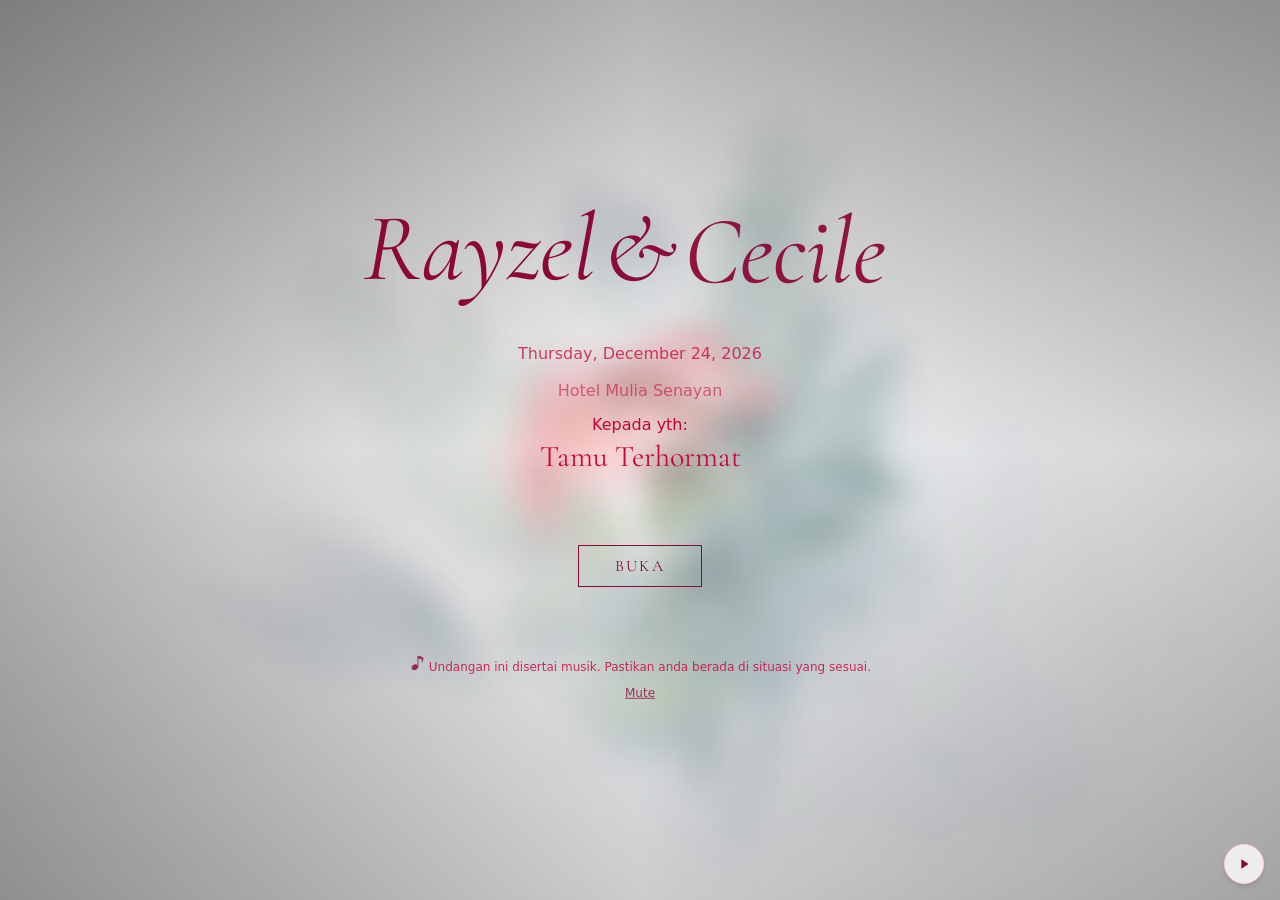
==== commit fafcd8f1: "deploy" ====
--- a/index.html
+++ b/index.html
@@ -10,21 +10,21 @@
 			href="https://fonts.googleapis.com/css2?family=Cormorant+Garamond:ital,wght@0,300;0,400;0,500;0,600;0,700;1,300;1,400;1,500;1,600;1,700&family=Libertinus+Serif:ital,wght@0,400;0,700;1,400&display=swap"
 			rel="stylesheet"
 		/>
-		<link href="./_app/immutable/entry/start.Bxk8dON9.js" rel="modulepreload">
-		<link href="./_app/immutable/chunks/CKozDxCu.js" rel="modulepreload">
+		<link href="./_app/immutable/entry/start.BXtp52p-.js" rel="modulepreload">
+		<link href="./_app/immutable/chunks/BCHvQRMj.js" rel="modulepreload">
 		<link href="./_app/immutable/chunks/DNnI4Xoj.js" rel="modulepreload">
 		<link href="./_app/immutable/chunks/BO3rR3Jv.js" rel="modulepreload">
-		<link href="./_app/immutable/chunks/9hLXgRcP.js" rel="modulepreload">
-		<link href="./_app/immutable/entry/app.B6dhZ7aV.js" rel="modulepreload">
+		<link href="./_app/immutable/chunks/Bix3aI9r.js" rel="modulepreload">
+		<link href="./_app/immutable/entry/app.ub6Q80UH.js" rel="modulepreload">
 		<link href="./_app/immutable/chunks/CLZ9PxQS.js" rel="modulepreload">
 		<link href="./_app/immutable/chunks/DiSbDV8Y.js" rel="modulepreload">
 		<link href="./_app/immutable/chunks/DsXAj-8g.js" rel="modulepreload">
 		<link href="./_app/immutable/chunks/DhJRY7gX.js" rel="modulepreload">
 		<link href="./_app/immutable/chunks/jvjXnuJ7.js" rel="modulepreload">
-		<link href="./_app/immutable/nodes/0.CPX3EIHb.js" rel="modulepreload">
+		<link href="./_app/immutable/nodes/0.CxWoFJCf.js" rel="modulepreload">
 		<link href="./_app/immutable/chunks/Bx8Dnl6_.js" rel="modulepreload">
-		<link href="./_app/immutable/chunks/BsuiNkZ6.js" rel="modulepreload">
-		<link href="./_app/immutable/nodes/3.BP23ZqtO.js" rel="modulepreload">
+		<link href="./_app/immutable/chunks/C9z0Fx9_.js" rel="modulepreload">
+		<link href="./_app/immutable/nodes/3.C-fZq1iL.js" rel="modulepreload">
 		<link href="./_app/immutable/chunks/DbUGY38D.js" rel="modulepreload">
 		<!--12qhfyh--><link rel="icon" href="[data-uri]"/><!----><!--1uha8ag--><meta property="og:title" content="Wedding Invitation — Rayzel &amp; Cecile"/> <meta property="og:description" content="Wedding Invitation"/> <meta property="og:image" content="./env-bg.jpg"/> <meta property="og:url" content=""/> <meta property="og:type" content="website"/> <meta property="og:site_name" content="Rayzel &amp; Cecile Wedding"/> <meta name="twitter:card" content="summary_large_image"/> <meta name="twitter:title" content="Wedding Invitation — Rayzel &amp; Cecile"/> <meta name="twitter:description" content="Wedding Invitation"/> <meta name="twitter:image" content="./env-bg.jpg"/><!----><title>Wedding Invitation — Rayzel &amp; Cecile</title>
 		<link href="./_app/immutable/assets/0.DE0g6N9J.css" rel="stylesheet">
@@ -34,15 +34,15 @@
 			
 			<script>
 				{
-					__sveltekit_gwm5gz = {
+					__sveltekit_11488qg = {
 						base: new URL(".", location).pathname.slice(0, -1)
 					};
 
 					const element = document.currentScript.parentElement;
 
 					Promise.all([
-						import("./_app/immutable/entry/start.Bxk8dON9.js"),
-						import("./_app/immutable/entry/app.B6dhZ7aV.js")
+						import("./_app/immutable/entry/start.BXtp52p-.js"),
+						import("./_app/immutable/entry/app.ub6Q80UH.js")
 					]).then(([kit, app]) => {
 						kit.start(app, element, {
 							node_ids: [0, 3],
